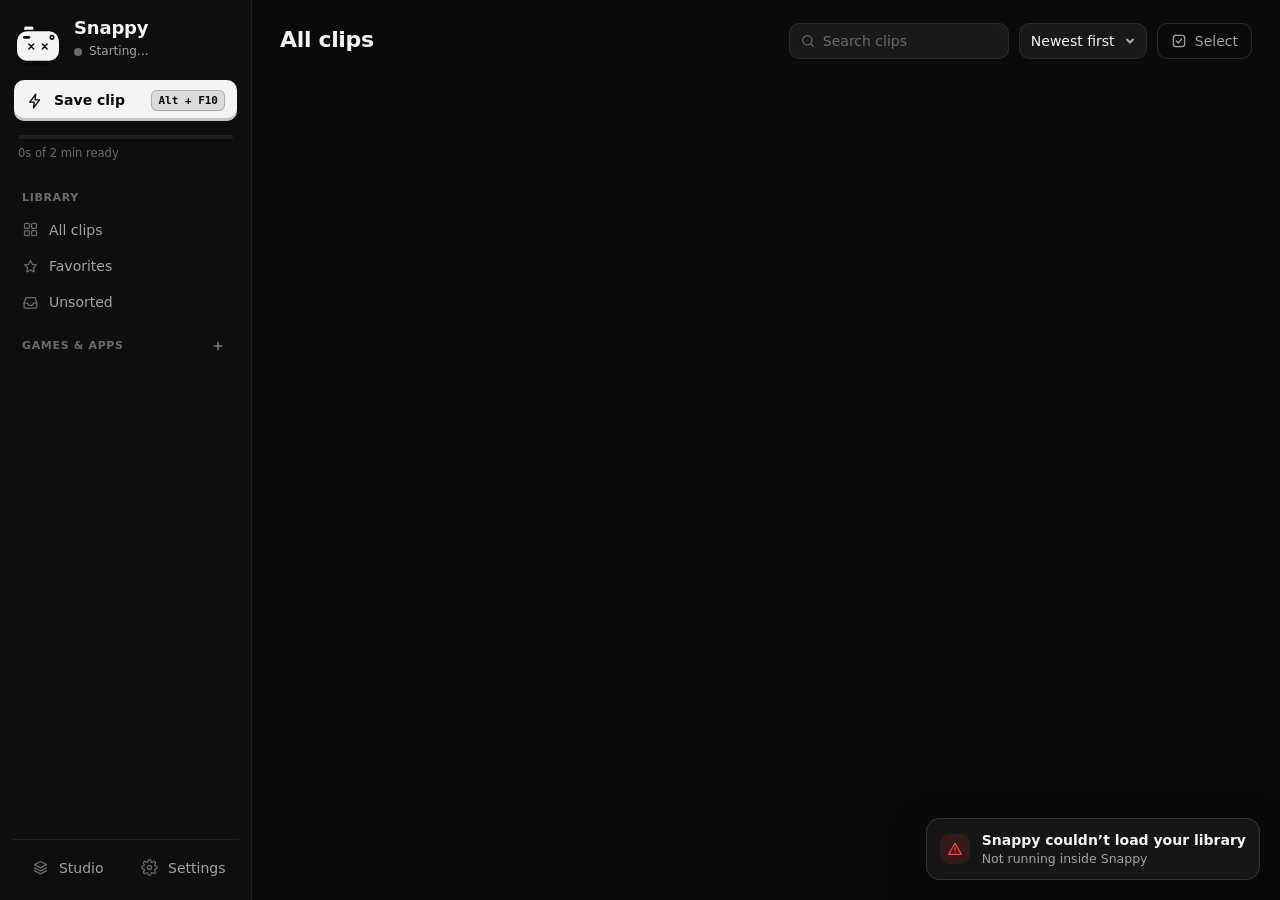
==== src/Snappy/wwwroot/index.html @ 845e3c1f "Snappy 1.0.0 Co-Authored-By: Claude Opus 5 <noreply@anthropic.com>" ====
<!doctype html>
<html lang="en">
<head>
  <meta charset="utf-8">
  <!-- The page may only load Snappy's own local files. No internet requests are possible from here. -->
  <meta http-equiv="Content-Security-Policy"
        content="default-src 'self'; img-src 'self' https://thumbs.snappy https://media.snappy https://live.snappy data: blob:; media-src 'self' https://clips.snappy https://cache.snappy blob:; style-src 'self' 'unsafe-inline'; script-src 'self'; connect-src 'none'; font-src 'self'; object-src 'none'; frame-src 'none'; form-action 'none'">
  <meta name="viewport" content="width=device-width, initial-scale=1">
  <title>Snappy</title>
  <link rel="stylesheet" href="mascot.css">
  <link rel="stylesheet" href="styles.css">
  <link rel="stylesheet" href="studio.css">
</head>
<body>
  <svg width="0" height="0" style="position:absolute" aria-hidden="true">
    <defs>
      <symbol id="i-play" viewBox="0 0 24 24"><path d="M7 4.5v15a1 1 0 0 0 1.5.86l12-7.5a1 1 0 0 0 0-1.72l-12-7.5A1 1 0 0 0 7 4.5z" fill="currentColor" stroke="none"/></symbol>
      <symbol id="i-pause" viewBox="0 0 24 24"><rect x="6" y="4.5" width="4" height="15" rx="1.2" fill="currentColor" stroke="none"/><rect x="14" y="4.5" width="4" height="15" rx="1.2" fill="currentColor" stroke="none"/></symbol>
      <symbol id="i-scissors" viewBox="0 0 24 24"><circle cx="6" cy="6" r="3"/><circle cx="6" cy="18" r="3"/><path d="M20 4 8.1 15.9M14.5 14.5 20 20M8.1 8.1 12 12"/></symbol>
      <symbol id="i-folder" viewBox="0 0 24 24"><path d="M3 7.5A2.5 2.5 0 0 1 5.5 5h3.6l2 2.2h7.4A2.5 2.5 0 0 1 21 9.7v7.8a2.5 2.5 0 0 1-2.5 2.5h-13A2.5 2.5 0 0 1 3 17.5z"/></symbol>
      <symbol id="i-trash" viewBox="0 0 24 24"><path d="M4 7h16M10 11v6M14 11v6M6 7l1 12a2 2 0 0 0 2 2h6a2 2 0 0 0 2-2l1-12M9 7V4.5A1.5 1.5 0 0 1 10.5 3h3A1.5 1.5 0 0 1 15 4.5V7"/></symbol>
      <symbol id="i-copy" viewBox="0 0 24 24"><rect x="9" y="9" width="12" height="12" rx="2.5"/><path d="M5 15H4.5A1.5 1.5 0 0 1 3 13.5v-9A1.5 1.5 0 0 1 4.5 3h9A1.5 1.5 0 0 1 15 4.5V5"/></symbol>
      <symbol id="i-reveal" viewBox="0 0 24 24"><path d="M14 4h6v6M20 4l-9 9M18 14v4.5a1.5 1.5 0 0 1-1.5 1.5h-11A1.5 1.5 0 0 1 4 18.5v-11A1.5 1.5 0 0 1 5.5 6H10"/></symbol>
      <symbol id="i-search" viewBox="0 0 24 24"><circle cx="11" cy="11" r="7"/><path d="m20 20-3.5-3.5"/></symbol>
      <symbol id="i-settings" viewBox="0 0 24 24"><circle cx="12" cy="12" r="3"/><path d="M19.4 15a1.7 1.7 0 0 0 .3 1.8l.1.1a2 2 0 1 1-2.8 2.8l-.1-.1a1.7 1.7 0 0 0-1.8-.3 1.7 1.7 0 0 0-1 1.5V21a2 2 0 1 1-4 0v-.1a1.7 1.7 0 0 0-1.1-1.5 1.7 1.7 0 0 0-1.8.3l-.1.1a2 2 0 1 1-2.8-2.8l.1-.1a1.7 1.7 0 0 0 .3-1.8 1.7 1.7 0 0 0-1.5-1H3a2 2 0 1 1 0-4h.1a1.7 1.7 0 0 0 1.5-1.1 1.7 1.7 0 0 0-.3-1.8l-.1-.1a2 2 0 1 1 2.8-2.8l.1.1a1.7 1.7 0 0 0 1.8.3H9a1.7 1.7 0 0 0 1-1.5V3a2 2 0 1 1 4 0v.1a1.7 1.7 0 0 0 1 1.5 1.7 1.7 0 0 0 1.8-.3l.1-.1a2 2 0 1 1 2.8 2.8l-.1.1a1.7 1.7 0 0 0-.3 1.8V9a1.7 1.7 0 0 0 1.5 1H21a2 2 0 1 1 0 4h-.1a1.7 1.7 0 0 0-1.5 1z"/></symbol>
      <symbol id="i-plus" viewBox="0 0 24 24"><path d="M12 5v14M5 12h14"/></symbol>
      <symbol id="i-back" viewBox="0 0 24 24"><path d="m15 18-6-6 6-6"/></symbol>
      <symbol id="i-volume" viewBox="0 0 24 24"><path d="M11 5 6 9H3v6h3l5 4z"/><path d="M15.5 8.5a5 5 0 0 1 0 7M18.5 5.5a9 9 0 0 1 0 13"/></symbol>
      <symbol id="i-mute" viewBox="0 0 24 24"><path d="M11 5 6 9H3v6h3l5 4z"/><path d="m22 9-6 6M16 9l6 6"/></symbol>
      <symbol id="i-star" viewBox="0 0 24 24"><path d="m12 3.6 2.6 5.3 5.8.8-4.2 4.1 1 5.8L12 16.9l-5.2 2.7 1-5.8-4.2-4.1 5.8-.8z"/></symbol>
      <symbol id="i-camera" viewBox="0 0 24 24"><path d="M4 8.5A1.5 1.5 0 0 1 5.5 7h2.2l1.5-2h5.6l1.5 2h2.2A1.5 1.5 0 0 1 20 8.5v9a1.5 1.5 0 0 1-1.5 1.5h-13A1.5 1.5 0 0 1 4 17.5z"/><circle cx="12" cy="12.8" r="3.3"/></symbol>
      <symbol id="i-shrink" viewBox="0 0 24 24"><path d="M9 4v5H4M15 4v5h5M9 20v-5H4M15 20v-5h5"/></symbol>
      <symbol id="i-film" viewBox="0 0 24 24"><rect x="3.5" y="4.5" width="17" height="15" rx="2"/><path d="M8 4.5v15M16 4.5v15M3.5 9h4.5M3.5 15h4.5M16 9h4.5M16 15h4.5"/></symbol>
      <symbol id="i-crop" viewBox="0 0 24 24"><path d="M6 2v14a2 2 0 0 0 2 2h14M2 6h14a2 2 0 0 1 2 2v14"/></symbol>
      <symbol id="i-keyboard" viewBox="0 0 24 24"><rect x="2.5" y="6" width="19" height="12" rx="2.5"/><path d="M6.5 10h.01M10 10h.01M14 10h.01M17.5 10h.01M7.5 14h9"/></symbol>
      <symbol id="i-fullscreen-exit" viewBox="0 0 24 24"><path d="M9 4v3.5A1.5 1.5 0 0 1 7.5 9H4M20 9h-3.5A1.5 1.5 0 0 1 15 7.5V4M15 20v-3.5a1.5 1.5 0 0 1 1.5-1.5H20M4 15h3.5A1.5 1.5 0 0 1 9 16.5V20"/></symbol>
      <symbol id="i-fullscreen" viewBox="0 0 24 24"><path d="M4 9V5.5A1.5 1.5 0 0 1 5.5 4H9M15 4h3.5A1.5 1.5 0 0 1 20 5.5V9M20 15v3.5a1.5 1.5 0 0 1-1.5 1.5H15M9 20H5.5A1.5 1.5 0 0 1 4 18.5V15"/></symbol>
      <symbol id="i-check" viewBox="0 0 24 24"><path d="m5 12.5 4.5 4.5L19 7.5"/></symbol>
      <symbol id="i-grid" viewBox="0 0 24 24"><rect x="3.5" y="3.5" width="7" height="7" rx="1.8"/><rect x="13.5" y="3.5" width="7" height="7" rx="1.8"/><rect x="3.5" y="13.5" width="7" height="7" rx="1.8"/><rect x="13.5" y="13.5" width="7" height="7" rx="1.8"/></symbol>
      <symbol id="i-inbox" viewBox="0 0 24 24"><path d="M3 13h5l1.5 3h5l1.5-3h5"/><path d="M5.5 5h13l2.5 8v5.5a1.5 1.5 0 0 1-1.5 1.5h-15A1.5 1.5 0 0 1 3 18.5V13z"/></symbol>
      <symbol id="i-bolt" viewBox="0 0 24 24"><path d="M13 3 5 13.5h6L10 21l8-10.5h-6z"/></symbol>
      <symbol id="i-select" viewBox="0 0 24 24"><rect x="3.5" y="3.5" width="17" height="17" rx="4"/><path d="m8 12 3 3 5-6"/></symbol>
      <symbol id="i-more" viewBox="0 0 24 24"><circle cx="5" cy="12" r="1.4" fill="currentColor"/><circle cx="12" cy="12" r="1.4" fill="currentColor"/><circle cx="19" cy="12" r="1.4" fill="currentColor"/></symbol>
      <symbol id="i-edit" viewBox="0 0 24 24"><path d="M4 20h4L19 9a2.8 2.8 0 0 0-4-4L4 16z"/></symbol>
      <symbol id="i-warn" viewBox="0 0 24 24"><path d="M12 3.5 2.5 20h19z"/><path d="M12 10v4.5M12 17.5v.01"/></symbol>
      <symbol id="i-layers" viewBox="0 0 24 24"><path d="m12 3.5 8.5 4.5-8.5 4.5L3.5 8z"/><path d="m3.5 12.5 8.5 4.5 8.5-4.5"/><path d="m3.5 16.5 8.5 4.5 8.5-4.5"/></symbol>
      <symbol id="i-image" viewBox="0 0 24 24"><rect x="3.5" y="4.5" width="17" height="15" rx="3"/><circle cx="9" cy="10" r="1.6"/><path d="m4 17 5-4.5 4 3.5 2.5-2 4.5 4"/></symbol>
      <symbol id="i-webcam" viewBox="0 0 24 24"><circle cx="12" cy="10" r="6.5"/><circle cx="12" cy="10" r="2.5"/><path d="M8 20.5h8M12 16.5v4"/></symbol>
      <symbol id="i-eye" viewBox="0 0 24 24"><path d="M2.5 12S6 5.5 12 5.5 21.5 12 21.5 12 18 18.5 12 18.5 2.5 12 2.5 12z"/><circle cx="12" cy="12" r="2.8"/></symbol>
      <symbol id="i-eye-off" viewBox="0 0 24 24"><path d="m4 4 16 16"/><path d="M9.5 6a9.6 9.6 0 0 1 2.5-.5c6 0 9.5 6.5 9.5 6.5a17 17 0 0 1-2.8 3.5M6.2 7.8A16.6 16.6 0 0 0 2.5 12S6 18.5 12 18.5a9 9 0 0 0 3.9-.9"/></symbol>
      <symbol id="i-up" viewBox="0 0 24 24"><path d="m6 14.5 6-6 6 6"/></symbol>
      <symbol id="i-down" viewBox="0 0 24 24"><path d="m6 9.5 6 6 6-6"/></symbol>
    </defs>
  </svg>

  <div class="app">
    <aside class="sidebar">
      <div class="brand">
        <div class="mascot-slot" id="mascot" aria-hidden="true"></div>
        <div class="brand-text">
          <div class="brand-name">Snappy</div>
          <button class="rec-status" id="recStatus" title="Click to pause or resume recording">
            <span class="rec-dot"></span><span class="rec-text">Starting…</span>
          </button>
        </div>
      </div>

      <button class="save-clip" id="saveClipBtn">
        <svg><use href="#i-bolt"/></svg>
        <span class="save-label">Save clip</span>
        <kbd id="saveHotkey">Alt + F10</kbd>
      </button>
      <div class="buffer-meter" id="bufferMeter" title="How much footage is ready to clip">
        <div class="buffer-track"><div class="buffer-fill" id="bufferFill"></div></div>
        <div class="buffer-caption"><span id="bufferText">0s of 2 min ready</span><span id="memText"></span></div>
      </div>

      <nav class="nav" id="nav">
        <div class="nav-section">Library</div>
        <button class="nav-item" data-folder="*"><svg><use href="#i-grid"/></svg><span class="nav-label">All clips</span><span class="count" data-count="*"></span></button>
        <button class="nav-item" data-folder="fav"><svg><use href="#i-star"/></svg><span class="nav-label">Favorites</span><span class="count" data-count="fav"></span></button>
        <button class="nav-item" data-folder=""><svg><use href="#i-inbox"/></svg><span class="nav-label">Unsorted</span><span class="count" data-count=""></span></button>
        <div class="nav-section">
          <span>Games &amp; apps</span>
          <button class="icon-btn tiny" id="newFolderBtn" title="New folder"><svg><use href="#i-plus"/></svg></button>
        </div>
        <div class="folder-list" id="folderList"></div>
      </nav>

      <div class="sidebar-foot">
        <div class="warnings" id="warnings" hidden></div>
        <button class="update-pill" id="updatePill" hidden><svg><use href="#i-bolt"/></svg><span id="updatePillText">Restart to update</span></button>
        <div class="foot-row">
          <button class="nav-item" data-view="studio"><svg><use href="#i-layers"/></svg><span class="nav-label">Studio</span></button>
          <button class="nav-item" data-view="settings"><svg><use href="#i-settings"/></svg><span class="nav-label">Settings</span></button>
        </div>
      </div>
    </aside>

    <main class="main">
      <section class="view" id="libraryView">
        <header class="toolbar">
          <div class="title-block">
            <h1 id="viewTitle">All clips</h1>
            <div class="subtitle" id="viewSub"></div>
          </div>
          <div class="spacer"></div>
          <label class="search">
            <svg><use href="#i-search"/></svg>
            <input id="searchInput" type="search" placeholder="Search clips" spellcheck="false">
          </label>
          <select id="sortSelect" class="select" title="Sort">
            <option value="newest">Newest first</option>
            <option value="oldest">Oldest first</option>
            <option value="longest">Longest</option>
            <option value="largest">Largest</option>
            <option value="name">Name</option>
          </select>
          <button class="btn ghost" id="selectModeBtn"><svg><use href="#i-select"/></svg><span>Select</span></button>
        </header>

        <div class="selection-bar" id="selectionBar" hidden>
          <span id="selectionCount">0 selected</span>
          <div class="spacer"></div>
          <button class="btn ghost" id="selectAllBtn">Select all</button>
          <button class="btn ghost" id="bulkFavBtn"><svg><use href="#i-star"/></svg><span>Favorite</span></button>
          <button class="btn ghost" id="montageBtn" title="Join the selected clips in the order you picked them"><svg><use href="#i-film"/></svg><span>Montage</span></button>
          <button class="btn ghost" id="bulkMoveBtn"><svg><use href="#i-folder"/></svg><span>Move to…</span></button>
          <button class="btn danger-ghost" id="bulkDeleteBtn"><svg><use href="#i-trash"/></svg><span>Delete</span></button>
          <button class="btn ghost" id="cancelSelectBtn">Done</button>
        </div>

        <div class="scroller" id="gridScroller">
          <div class="grid" id="grid"></div>
          <div class="empty" id="emptyState" hidden>
            <div class="empty-art" id="emptyArt" aria-hidden="true"></div>
            <h2 id="emptyTitle">No clips yet</h2>
            <p id="emptyText">Press <kbd>Alt + F10</kbd> anytime to save what just happened.</p>
          </div>
        </div>
      </section>

      <section class="view" id="playerView" hidden>
        <header class="toolbar player-toolbar">
          <button class="icon-btn" id="backBtn" title="Back to library (Esc)"><svg><use href="#i-back"/></svg></button>
          <div class="title-block grow">
            <input class="title-input" id="clipTitle" spellcheck="false" title="Click to rename">
            <div class="subtitle" id="clipMeta"></div>
          </div>
          <button class="chip" id="clipFolderBtn" title="Move to another folder"><svg><use href="#i-folder"/></svg><span id="clipFolderName">Unsorted</span></button>
          <button class="icon-btn fav-btn" id="favBtn" title="Favorite"><svg><use href="#i-star"/></svg></button>
          <button class="icon-btn" id="frameBtn" title="Save this frame as a screenshot"><svg><use href="#i-camera"/></svg></button>
          <button class="icon-btn" id="shrinkBtn" title="Make a smaller copy, e.g. for Discord"><svg><use href="#i-shrink"/></svg></button>
          <button class="icon-btn" id="copyBtn" title="Copy file (paste into Discord, chats, Explorer)"><svg><use href="#i-copy"/></svg></button>
          <button class="icon-btn" id="revealBtn" title="Show in folder"><svg><use href="#i-reveal"/></svg></button>
          <button class="icon-btn danger" id="deleteBtn" title="Move to Recycle Bin"><svg><use href="#i-trash"/></svg></button>
        </header>

        <div class="stage" id="stage">
          <video id="video" preload="auto" playsinline crossorigin="anonymous"></video>
          <button class="big-play" id="bigPlay" aria-label="Play"><svg><use href="#i-play"/></svg></button>
          <div class="crop-layer" id="cropLayer" hidden>
            <div class="crop-box" id="cropBox">
              <span class="crop-size" id="cropSize"></span>
              <span class="crop-handle nw" data-handle="nw"></span><span class="crop-handle ne" data-handle="ne"></span>
              <span class="crop-handle sw" data-handle="sw"></span><span class="crop-handle se" data-handle="se"></span>
            </div>
          </div>          <div class="fs-controls" id="fsControls">
            <div class="fs-progress" id="fsProgress"><div class="fs-progress-fill" id="fsProgressFill"></div></div>
            <div class="fs-row">
              <button class="fs-btn" id="fsPlay" title="Play / pause (Space)"><svg><use href="#i-play"/></svg></button>
              <span class="fs-time" id="fsTime">0:00 / 0:00</span>
              <div class="spacer"></div>
              <button class="fs-btn" id="fsMute" title="Mute (M)"><svg><use href="#i-volume"/></svg></button>
              <input type="range" class="fs-volume" id="fsVolume" min="0" max="1" step="0.01" value="1">
              <button class="fs-btn" id="fsExit" title="Exit fullscreen (Esc)"><svg><use href="#i-fullscreen-exit"/></svg></button>
            </div>
          </div>
          <div class="stage-busy" id="stageBusy" hidden>
            <div id="stageBusyMascot"></div>
            <div class="stage-busy-text" id="stageBusyText">Trimming…</div>
          </div>
        </div>

        <div class="player-panel">
          <div class="timeline" id="timeline">
            <div class="timeline-track">
              <div class="timeline-buffered" id="timelineBuffered"></div>
              <div class="trim-shade left" id="shadeLeft"></div>
              <div class="trim-shade right" id="shadeRight"></div>
              <div class="trim-range" id="trimRange"></div>
              <div class="trim-handle start" id="handleStart" title="Trim start (I)"><span></span></div>
              <div class="trim-handle end" id="handleEnd" title="Trim end (O)"><span></span></div>
              <div class="markers" id="markers"></div>
              <div class="playhead" id="playhead"><div class="playhead-knob"></div></div>
              <div class="hover-time" id="hoverTime" hidden></div>
            </div>
          </div>
          <div class="edit-lanes" id="editLanes" hidden></div>

          <div class="controls">
            <button class="icon-btn" id="playBtn" title="Play / pause (Space)"><svg><use href="#i-play"/></svg></button>
            <div class="time"><span id="timeCurrent">0:00.00</span><span class="time-sep">/</span><span id="timeTotal">0:00.00</span></div>
            <button class="trim-chip" id="resetTrimBtn" hidden><svg><use href="#i-scissors"/></svg><span id="trimLength"></span><span class="trim-chip-x">×</span></button>
            <button class="icon-btn" id="muteBtn" title="Mute (M)"><svg><use href="#i-volume"/></svg></button>
            <input type="range" class="volume" id="volumeSlider" min="0" max="1" step="0.01" value="1">
            <select class="select compact" id="speedSelect" title="Playback speed">
              <option value="0.25">0.25×</option><option value="0.5">0.5×</option><option value="1" selected>1×</option><option value="1.5">1.5×</option><option value="2">2×</option>
            </select>
            <button class="icon-btn" id="fullscreenBtn" title="Fullscreen (F)"><svg><use href="#i-fullscreen"/></svg></button>
            <div class="spacer"></div>
            <div class="segmented edit-tabs" id="editTabs">
              <button data-tab="trim" class="active"><svg><use href="#i-scissors"/></svg>Trim</button>
              <button data-tab="audio"><svg><use href="#i-volume"/></svg>Audio</button>
              <button data-tab="crop"><svg><use href="#i-crop"/></svg>Crop</button>
            </div>
            <button class="btn" id="saveTrimBtn" disabled><svg><use href="#i-check"/></svg><span>Save as new clip</span></button>
            <button class="btn ghost" id="replaceTrimBtn" disabled title="Overwrite the original (it goes to the Recycle Bin)">Replace</button>
          </div>

          <div class="edit-panel" id="editPanel" hidden>
            <div class="edit-pane" data-pane="audio" id="audioPane" hidden></div>
            <div class="edit-pane" data-pane="crop" id="cropPane" hidden></div>
          </div>
          <div class="trim-progress" id="trimProgress" hidden><div class="trim-progress-fill" id="trimProgressFill"></div></div>
        </div>
      </section>

      <section class="view" id="settingsView" hidden>
        <header class="toolbar">
          <div class="title-block">
            <h1>Settings</h1>
            <div class="subtitle">Changes apply instantly. Snappy never changes these on its own.</div>
          </div>
        </header>
        <div class="scroller" id="settingsScroller">
          <div class="settings-layout">
            <div class="settings" id="settingsForm"></div>
            <nav class="settings-nav" id="settingsNav" aria-label="Settings sections"></nav>
          </div>
        </div>
      </section>

      <section class="view" id="studioView" hidden>
        <header class="toolbar">
          <div class="title-block grow">
            <h1>Studio</h1>
            <div class="subtitle">Layers you add here go into your clips. They never show on your screen.</div>
          </div>
          <label class="studio-switch" title="Turn off for raw clips. Your scenes stay as they are.">
            <span>Layers in clips</span>
            <span class="toggle"><input type="checkbox" id="studioEnabled"><span></span></span>
          </label>
        </header>
        <div class="studio" id="studio">
          <div class="studio-main">
            <div class="scene-bar" id="sceneBar"></div>
            <div class="studio-stage-wrap" id="studioStageWrap">
              <div class="studio-stage" id="studioStage">
                <canvas class="studio-screen" id="studioScreen"></canvas>
                <div class="studio-layers" id="studioLayers"></div>
                <div class="studio-selection" id="studioSelection"></div>
                <div class="studio-off-pill" id="studioOffPill" hidden>Layers are off. Clips are recorded without them.</div>
                <div class="studio-empty" id="studioEmpty" hidden></div>
              </div>
            </div>
            <div class="studio-hint" id="studioHint"></div>
          </div>
          <aside class="studio-panel" id="studioPanel"></aside>
        </div>
      </section>
    </main>
  </div>

  <div class="menu" id="menu" hidden></div>
  <div class="modal-backdrop" id="modal" hidden>
    <div class="modal">
      <h3 id="modalTitle"></h3>
      <p id="modalText"></p>
      <input id="modalInput" class="text-input" spellcheck="false" hidden>
      <div class="modal-actions">
        <button class="btn ghost" id="modalCancel">Cancel</button>
        <button class="btn" id="modalOk">OK</button>
      </div>
    </div>
  </div>
  <div class="modal-backdrop" id="licenses" hidden>
    <div class="modal licenses">
      <h3>Licenses and credits</h3>
      <div class="license-list">
        <section>
          <h4>Snappy</h4>
          <p>Copyright (C) 2026 slashneck. Free software under the GNU General Public License version 3.</p>
          <button class="link-btn" data-link="https://github.com/slashneck/Snappy">github.com/slashneck/Snappy</button>
          <button class="link-btn" data-link="https://www.gnu.org/licenses/gpl-3.0.html">GPL 3.0</button>
        </section>
        <section>
          <h4>FFmpeg</h4>
          <p>Snappy runs FFmpeg as a separate program to capture, encode and edit video. The included build is made by gyan.dev and licensed under the GNU General Public License version 3. The license text is in the ffmpeg folder next to Snappy, and the source code is available from ffmpeg.org.</p>
          <button class="link-btn" data-link="https://ffmpeg.org/">ffmpeg.org</button>
          <button class="link-btn" data-link="https://www.gyan.dev/ffmpeg/builds/">gyan.dev builds</button>
          <button class="link-btn" data-link="https://www.gnu.org/licenses/gpl-3.0.html">GPL 3.0</button>
        </section>
        <section>
          <h4>Microsoft Edge WebView2</h4>
          <p>This window is drawn with WebView2, which comes with Windows. The WebView2 SDK is copyright Microsoft Corporation and used under its BSD style license.</p>
          <button class="link-btn" data-link="https://developer.microsoft.com/microsoft-edge/webview2">WebView2</button>
        </section>
        <section>
          <h4>.NET</h4>
          <p>Snappy is built with .NET, copyright the .NET Foundation and contributors, under the MIT license. The .NET runtime is included with Snappy.</p>
          <button class="link-btn" data-link="https://github.com/dotnet/runtime">github.com/dotnet/runtime</button>
        </section>
        <section>
          <h4>Artwork</h4>
          <p>The Snappy camera and the cat in the keys layer are original drawings made for Snappy. The license doesn't grant use of the Snappy name or logo for other versions.</p>
        </section>
      </div>
      <div class="modal-actions"><button class="btn" id="licensesClose">Close</button></div>
    </div>
  </div>
  <div class="toasts" id="toasts"></div>
  <div class="drag-ghost" id="dragGhost" hidden></div>

  <script src="bridge.js"></script>
  <script src="mascot.js"></script>
  <script src="app.js"></script>
  <script src="editor.js"></script>
  <script src="overlay.js"></script>
  <script src="studio.js"></script>
</body>
</html>
---- src/Snappy/wwwroot/mascot.css ----
/* Snappy the camera. Moods are driven by [data-mood], see mascot.js. */
.mascot { position: relative; display: inline-block; width: 48px; height: 48px; flex: none; --lx: 0; --ly: 0; }
.mascot svg { display: block; width: 100%; height: 100%; overflow: visible; stroke: none; } /* don't inherit the app's icon stroke */
.mascot g, .mascot path, .mascot circle, .mascot ellipse, .mascot rect { transform-box: fill-box; transform-origin: center; }

.mascot .m-ink { stroke: #0a0a0a; stroke-width: 6; stroke-linejoin: round; stroke-linecap: round; }
.mascot .m-shadow { fill: #000; opacity: .35; }
.mascot .m-rec { fill: #cfcfcf; transition: fill .3s; }

/* Hidden until a mood needs them */
.mascot .m-flash, .mascot .m-eye-happy, .mascot .m-eye-sleep, .mascot .m-eye-x, .mascot .m-pop,
.mascot .m-z, .mascot .m-scissors, .mascot .m-dot { opacity: 0; }

/* Idle life: breathing, blinking, looking around */
.mascot .m-body { transform-origin: 50% 100%; animation: m-breathe 3.6s ease-in-out infinite; }
.mascot .m-eye { transition: transform .07s ease-out; }
.mascot.blink .m-eye { transform: scaleY(.08) !important; }
.mascot .m-eye-open { transform: translate(calc(var(--lx) * 9px), calc(var(--ly) * 8px)); transition: transform .22s cubic-bezier(.2, .8, .2, 1); }
.mascot .m-blade-a, .mascot .m-blade-b { transform-box: view-box; transform-origin: 188px 174px; }
.mascot .m-pop-l { --dir: -9px; }
.mascot .m-pop-r { --dir: 9px; }

@keyframes m-breathe { 0%, 100% { transform: translateY(0) scale(1, 1); } 50% { transform: translateY(-2.5px) scale(1.012, .988); } }
@keyframes m-rec { 50% { opacity: .25; } }
@keyframes m-lines { 0% { opacity: 0; transform: translateX(0); } 20% { opacity: 1; } 100% { opacity: 0; transform: translateX(var(--dir)); } }
@keyframes m-dot { 0%, 60%, 100% { opacity: .3; transform: translateY(0); } 30% { opacity: 1; transform: translateY(-6px); } }

/* recording: the only color in Snappy */
.mascot[data-mood="recording"] .m-rec { fill: #ff3b30; animation: m-rec 1.6s ease-in-out infinite; }

/* paused: asleep */
.mascot[data-mood="paused"] .m-body { animation-duration: 5.5s; }
.mascot[data-mood="paused"] .m-eye-open { opacity: 0; }
.mascot[data-mood="paused"] .m-eye-sleep { opacity: 1; }
.mascot[data-mood="paused"] .m-z { animation: m-z 2.7s ease-out infinite; }
.mascot[data-mood="paused"] .z2 { animation-delay: .9s; }
.mascot[data-mood="paused"] .z3 { animation-delay: 1.8s; }
@keyframes m-z { 0% { opacity: 0; transform: translate(-4px, 8px) scale(.5); } 30% { opacity: 1; } 100% { opacity: 0; transform: translate(8px, -12px) scale(1.1); } }

/* starting / working / trimming: thinking dots, eyes glance down */
.mascot[data-mood="starting"] .m-dot,
.mascot[data-mood="working"] .m-dot,
.mascot[data-mood="trimming"] .m-dot { animation: m-dot 1.1s ease-in-out infinite; }
.mascot[data-mood="starting"] .d2, .mascot[data-mood="working"] .d2, .mascot[data-mood="trimming"] .d2 { animation-delay: .14s; }
.mascot[data-mood="starting"] .d3, .mascot[data-mood="working"] .d3, .mascot[data-mood="trimming"] .d3 { animation-delay: .28s; }
.mascot[data-mood="starting"] .m-eye-open,
.mascot[data-mood="working"] .m-eye-open { transform: translate(calc(var(--lx) * 4px), -3px); }
.mascot[data-mood="starting"] .m-body,
.mascot[data-mood="working"] .m-body { animation-duration: 1.1s; } /* same period as the dots, so the loop has no jump */

/* trimming: squint + scissors */
.mascot[data-mood="trimming"] .m-eye { transform: scaleY(.62); }
.mascot[data-mood="trimming"] .m-scissors { opacity: 1; }
.mascot[data-mood="trimming"] .m-blade-a { animation: m-snip-a .42s ease-in-out infinite alternate; }
.mascot[data-mood="trimming"] .m-blade-b { animation: m-snip-b .42s ease-in-out infinite alternate; }
@keyframes m-snip-a { from { transform: rotate(-4deg); } to { transform: rotate(14deg); } }
@keyframes m-snip-b { from { transform: rotate(4deg); } to { transform: rotate(-12deg); } }

/* clipping: shutter press, flash, squash & stretch, happy eyes, then thinking dots while the clip saves */
.mascot[data-mood="clipping"] .m-body { animation: m-squash .8s cubic-bezier(.2, .8, .2, 1) both, m-breathe 1.1s ease-in-out .8s infinite; }
.mascot[data-mood="clipping"] .m-shutter { animation: m-press .36s ease-out both; }
.mascot[data-mood="clipping"] .m-flash { animation: m-flash .6s ease-out both; }
.mascot[data-mood="clipping"] .m-eye-open { animation: m-eyes-away .9s linear both; }
.mascot[data-mood="clipping"] .m-eye-happy { animation: m-eyes-in .9s linear both; }
.mascot[data-mood="clipping"] .m-shadow { animation: m-shadow-squash .8s ease-out both; }
.mascot[data-mood="clipping"] .m-pop { animation: m-lines .5s ease-out .1s both; }
.mascot[data-mood="clipping"] .m-dot { animation: m-dot 1.1s ease-in-out .8s infinite; }
.mascot[data-mood="clipping"] .d2 { animation-delay: .94s; }
.mascot[data-mood="clipping"] .d3 { animation-delay: 1.08s; }
@keyframes m-squash {
  0% { transform: none; }
  14% { transform: translateY(4px) scale(1.1, .86); }
  34% { transform: translateY(-13px) scale(.94, 1.08); }
  56% { transform: translateY(0) scale(1.04, .96); }
  76% { transform: scale(.99, 1.01); }
  100% { transform: none; }
}
@keyframes m-press { 0% { transform: none; } 30% { transform: translateY(8px); } 100% { transform: none; } }
@keyframes m-flash { 0% { opacity: 0; transform: scale(.2) rotate(-25deg); } 18% { opacity: 1; transform: scale(1.15) rotate(0); } 100% { opacity: 0; transform: scale(1.7) rotate(14deg); } }
@keyframes m-eyes-away { 0%, 12% { opacity: 1; } 13%, 86% { opacity: 0; } 87%, 100% { opacity: 1; } }
@keyframes m-eyes-in { 0%, 12% { opacity: 0; } 13%, 86% { opacity: 1; } 87%, 100% { opacity: 0; } }
@keyframes m-shadow-squash { 14% { transform: scaleX(1.12); } 34% { transform: scaleX(.78); opacity: .15; } 56% { transform: scaleX(1.04); } 100% { transform: none; } }

/* happy: double hop */
.mascot[data-mood="happy"] .m-body { animation: m-hop 1.1s cubic-bezier(.3, .7, .3, 1) both; }
.mascot[data-mood="happy"] .m-shadow { animation: m-shadow-hop 1.1s ease-out both; }
.mascot[data-mood="happy"] .m-eye-open { opacity: 0; }
.mascot[data-mood="happy"] .m-eye-happy { opacity: 1; }
.mascot[data-mood="happy"] .m-pop { animation: m-lines .45s ease-out .28s 2 both; }
@keyframes m-hop {
  0% { transform: none; }
  12% { transform: translateY(3px) scale(1.07, .92); }
  30% { transform: translateY(-17px) scale(.95, 1.06); }
  48% { transform: translateY(0) scale(1.06, .94); }
  62% { transform: translateY(-7px) scale(.99, 1.02); }
  78% { transform: translateY(0) scale(1.02, .98); }
  100% { transform: none; }
}
@keyframes m-shadow-hop { 30% { transform: scaleX(.68); opacity: .12; } 48% { transform: scaleX(1.06); } 62% { transform: scaleX(.86); } 100% { transform: none; } }

/* error: shake + X eyes */
.mascot[data-mood="error"] .m-body { animation: m-shake .5s ease-in-out both, m-breathe 3.6s ease-in-out .5s infinite; }
.mascot[data-mood="error"] .m-eye-open { opacity: 0; }
.mascot[data-mood="error"] .m-eye-x { opacity: 1; }
@keyframes m-shake { 0%, 100% { transform: none; } 15% { transform: translateX(-8px) rotate(-3deg); } 35% { transform: translateX(7px) rotate(2deg); } 55% { transform: translateX(-4px); } 75% { transform: translateX(3px); } }

/* problem: capture hiccup, nervous glances */
.mascot[data-mood="problem"] .m-eye-open { animation: m-worry 2.2s ease-in-out infinite; }
@keyframes m-worry { 0%, 100% { transform: translate(-7px, 2px); } 50% { transform: translate(7px, 2px); } }

/* Icon rendering at tiny sizes: chunkier ink, fewer details */
.mascot.tiny .m-ink { stroke-width: 12; }
.mascot.tiny .m-tiny-hide, .mascot.tiny .m-shadow { display: none; }
.mascot.no-shadow .m-shadow { display: none; }

.mascot.frozen, .mascot.frozen * { transition: none !important; }

@media (prefers-reduced-motion: reduce) {
  .mascot *, .mascot { animation-duration: .01s !important; animation-iteration-count: 1 !important; transition: none !important; }
}
---- src/Snappy/wwwroot/styles.css ----
:root {
  /* Black & white. The only colors: the red REC dot and destructive actions. */
  --bg: #0a0a0a;
  --bg-raised: #0e0e0e;
  --surface: #131313;
  --surface-2: #191919;
  --surface-3: #242424;
  --line: rgba(255, 255, 255, 0.07);
  --line-2: rgba(255, 255, 255, 0.13);
  --text: #f4f4f4;
  --text-2: #a3a3a3;
  --text-3: #6b6b6b;
  --accent: #f4f4f4;
  --accent-hi: #ffffff;
  --accent-soft: rgba(255, 255, 255, 0.07);
  --accent-line: rgba(255, 255, 255, 0.38);
  --on-accent: #0a0a0a;
  --shutter: #f4f4f4;
  --shutter-hi: #ffffff;
  --ink: #0a0a0a;
  --rec: #ff3b30;
  --ok: #f4f4f4;
  --warn: #bdbdbd;
  --danger: #ff453a;
  --danger-soft: rgba(255, 69, 58, 0.12);
  --radius-sm: 8px;
  --radius: 12px;
  --radius-lg: 18px;
  --shadow: 0 12px 40px rgba(0, 0, 0, 0.45);
  --ease: cubic-bezier(0.2, 0.8, 0.2, 1);
  --font: "Segoe UI Variable Text", "Segoe UI", system-ui, sans-serif;
  --font-display: "Segoe UI Variable Display", "Segoe UI", system-ui, sans-serif;
  --mono: "Cascadia Mono", "Cascadia Code", Consolas, ui-monospace, monospace;
  color-scheme: dark;
}

* { box-sizing: border-box; }
html, body { height: 100%; margin: 0; }
body {
  background: var(--bg);
  color: var(--text);
  font: 14px/1.45 var(--font);
  overflow: hidden;
  user-select: none;
  -webkit-font-smoothing: antialiased;
}
button { font: inherit; color: inherit; background: none; border: 0; padding: 0; cursor: pointer; }
input, select { font: inherit; color: inherit; }
svg { width: 18px; height: 18px; fill: none; stroke: currentColor; stroke-width: 1.8; stroke-linecap: round; stroke-linejoin: round; flex: none; }
kbd {
  font: 600 11px/1 var(--mono);
  padding: 4px 6px;
  border-radius: 6px;
  background: rgba(255, 255, 255, 0.08);
  border: 1px solid var(--line-2);
  color: var(--text-2);
  white-space: nowrap;
}
[hidden] { display: none !important; }
::-webkit-scrollbar { width: 10px; height: 10px; }
::-webkit-scrollbar-thumb { background: rgba(255, 255, 255, 0.08); border-radius: 10px; border: 2px solid transparent; background-clip: padding-box; }
::-webkit-scrollbar-thumb:hover { background-color: rgba(255, 255, 255, 0.16); }
:focus-visible { outline: 2px solid var(--accent); outline-offset: 2px; }

.app { display: grid; grid-template-columns: 252px 1fr; height: 100vh; }
.spacer { flex: 1; }

/* ---------- Sidebar ---------- */
.sidebar {
  display: flex; flex-direction: column; gap: 14px;
  padding: 18px 12px 14px;
  background: var(--bg-raised);
  border-right: 1px solid var(--line);
  min-height: 0;
}
.brand { display: flex; align-items: center; gap: 12px; padding: 0 6px; }
.mascot-slot.mascot { width: 56px; height: 56px; margin: -6px -4px -6px -8px; }
.brand-text { min-width: 0; }
.brand-name { font: 700 18px/1.1 var(--font-display); letter-spacing: -0.01em; }
.rec-status {
  display: inline-flex; align-items: center; gap: 7px; margin-top: 4px;
  font-size: 12px; color: var(--text-2); border-radius: 20px; padding: 1px 8px 1px 0;
  transition: color .15s;
}
.rec-status:hover { color: var(--text); }
.rec-dot { width: 8px; height: 8px; border-radius: 50%; background: var(--text-3); flex: none; }
.rec-status[data-state="recording"] .rec-dot { background: var(--rec); animation: blink 1.6s ease-in-out infinite; }
.rec-status[data-state="starting"] .rec-dot { background: var(--warn); }
.rec-status[data-state="problem"] .rec-dot { background: var(--warn); animation: blink 1s infinite; }
.rec-status[data-state="paused"] .rec-dot { background: var(--text-3); }
@keyframes blink { 50% { opacity: .35; } }

/* The one loud element: styled after the mascot's yellow shutter button */
.save-clip {
  display: flex; align-items: center; gap: 10px;
  margin: 4px 2px 0; padding: 10px 12px;
  border-radius: 10px;
  background: var(--shutter);
  color: var(--ink); font-weight: 650;
  box-shadow: inset 0 -3px 0 rgba(0, 0, 0, 0.2);
  transition: background .12s, transform .08s, box-shadow .08s;
}
.save-clip:hover { background: var(--shutter-hi); }
.save-clip:active { transform: translateY(2px); box-shadow: inset 0 -1px 0 rgba(0, 0, 0, 0.2); }
.save-clip .save-label { flex: 1; text-align: left; white-space: nowrap; }
.save-clip kbd { background: rgba(0, 0, 0, 0.1); border-color: rgba(0, 0, 0, 0.22); color: var(--ink); min-width: 0; max-width: 128px; overflow: hidden; text-overflow: ellipsis; }
.save-clip.busy { pointer-events: none; opacity: .7; }
.save-clip.flash { animation: shutter .3s ease-out; }
@keyframes shutter { 35% { transform: translateY(2px); box-shadow: inset 0 -1px 0 rgba(0, 0, 0, 0.2); } }

.buffer-meter { padding: 0 6px; }
.buffer-track { height: 4px; border-radius: 4px; background: rgba(255, 255, 255, 0.07); overflow: hidden; }
.buffer-fill { height: 100%; width: 0; border-radius: 4px; background: var(--accent); transition: width .8s var(--ease); }
.buffer-caption { display: flex; justify-content: space-between; margin-top: 6px; font-size: 11.5px; color: var(--text-3); }

.nav { flex: 1; overflow-y: auto; margin: 0 -4px; padding: 0 4px; min-height: 0; }
.nav-section {
  display: flex; align-items: center; justify-content: space-between;
  padding: 14px 10px 6px; font-size: 11px; font-weight: 600; text-transform: uppercase; letter-spacing: .06em; color: var(--text-3);
}
.nav-item {
  position: relative; display: flex; align-items: center; gap: 10px; width: 100%;
  padding: 8px 10px; border-radius: var(--radius-sm); color: var(--text-2); text-align: left;
  transition: background .12s, color .12s;
}
.nav-item svg { width: 17px; height: 17px; color: var(--text-3); transition: color .12s; }
.nav-item:hover { background: rgba(255, 255, 255, 0.04); color: var(--text); }
.nav-item.active { background: var(--accent-soft); color: var(--text); }
.nav-item.active svg { color: var(--accent-hi); }
.nav-item.drop-target { background: var(--accent-soft); box-shadow: inset 0 0 0 1.5px var(--accent-line); color: var(--text); }
.nav-label { flex: 1; min-width: 0; overflow: hidden; text-overflow: ellipsis; white-space: nowrap; }
.count { font-size: 12px; color: var(--text-3); font-variant-numeric: tabular-nums; }
.folder-avatar {
  width: 20px; height: 20px; border-radius: 6px; flex: none; display: grid; place-items: center;
  font: 700 10.5px/1 var(--font); color: var(--text-2); box-shadow: inset 0 0 0 1px var(--line-2);
}
.nav-item.active .folder-avatar { background: var(--text); color: var(--on-accent); box-shadow: none; }
.sidebar-foot { border-top: 1px solid var(--line); padding-top: 10px; display: flex; flex-direction: column; gap: 8px; }
.warnings {
  display: flex; gap: 8px; align-items: flex-start; padding: 9px 10px; border-radius: var(--radius-sm);
  background: var(--surface-2); box-shadow: inset 0 0 0 1px var(--line-2); color: var(--text); font-size: 12px; line-height: 1.35;
}
.warnings svg { width: 15px; height: 15px; margin-top: 1px; }

/* ---------- Generic controls ---------- */
.icon-btn {
  display: inline-grid; place-items: center; width: 36px; height: 36px; border-radius: 10px; color: var(--text-2);
  transition: background .12s, color .12s;
}
.icon-btn:hover { background: rgba(255, 255, 255, 0.06); color: var(--text); }
.icon-btn.tiny { width: 22px; height: 22px; border-radius: 6px; }
.icon-btn.tiny svg { width: 14px; height: 14px; }
.icon-btn.danger:hover { background: var(--danger-soft); color: var(--danger); }
.btn {
  display: inline-flex; align-items: center; gap: 8px; height: 36px; padding: 0 14px; border-radius: 10px;
  background: var(--accent); color: var(--on-accent); font-weight: 600; white-space: nowrap;
  transition: background .12s, opacity .12s, transform .1s;
}
.btn svg { width: 16px; height: 16px; }
.btn:hover { background: var(--accent-hi); }
.btn:active { transform: scale(0.98); }
.btn:disabled { opacity: .4; pointer-events: none; }
.btn.ghost { background: transparent; color: var(--text-2); box-shadow: inset 0 0 0 1px var(--line-2); font-weight: 500; }
.btn.ghost:hover { background: rgba(255, 255, 255, 0.05); color: var(--text); }
.btn.danger-ghost { background: transparent; color: var(--danger); box-shadow: inset 0 0 0 1px rgba(255, 93, 108, 0.3); font-weight: 500; }
.btn.danger-ghost:hover { background: var(--danger-soft); }
.btn.danger { background: var(--danger); }
.btn.danger:hover { background: #ff7683; }
.link-btn { color: var(--accent-hi); font-size: 12.5px; }
.link-btn:hover { text-decoration: underline; }
.chip {
  display: inline-flex; align-items: center; gap: 7px; height: 32px; padding: 0 12px; border-radius: 20px;
  background: var(--surface-2); color: var(--text-2); font-size: 13px; box-shadow: inset 0 0 0 1px var(--line);
  max-width: 220px;
}
.chip span { overflow: hidden; text-overflow: ellipsis; white-space: nowrap; }
.chip svg { width: 15px; height: 15px; }
.chip:hover { color: var(--text); background: var(--surface-3); }
.select {
  appearance: none; height: 36px; padding: 0 32px 0 12px; border-radius: 10px; border: 0; cursor: pointer;
  background: var(--surface-2) url("data:image/svg+xml,%3Csvg xmlns='http://www.w3.org/2000/svg' width='12' height='12' fill='none' stroke='%23a4a8b4' stroke-width='2' stroke-linecap='round'%3E%3Cpath d='m3 4.5 3 3 3-3'/%3E%3C/svg%3E") no-repeat right 11px center;
  box-shadow: inset 0 0 0 1px var(--line); color: var(--text);
}
.select:hover { box-shadow: inset 0 0 0 1px var(--line-2); }
.select.compact { height: 32px; padding: 0 26px 0 10px; background-position: right 8px center; font-size: 13px; }
.select option { background: var(--surface-2); }
.text-input {
  width: 100%; height: 38px; padding: 0 12px; border-radius: 10px; border: 0; outline: 0;
  background: var(--bg); box-shadow: inset 0 0 0 1px var(--line-2); color: var(--text);
}
.text-input:focus { box-shadow: inset 0 0 0 1.5px var(--accent); }
.segmented { display: inline-flex; padding: 3px; border-radius: 10px; background: var(--surface-2); box-shadow: inset 0 0 0 1px var(--line); }
.segmented button { height: 28px; padding: 0 11px; border-radius: 7px; font-size: 13px; color: var(--text-2); transition: background .12s, color .12s; }
.segmented button.active { background: var(--surface-3); color: var(--text); box-shadow: 0 1px 2px rgba(0, 0, 0, 0.3); }
.toggle { position: relative; width: 40px; height: 22px; flex: none; }
.toggle input { position: absolute; opacity: 0; inset: 0; margin: 0; cursor: pointer; }
.toggle span { position: absolute; inset: 0; border-radius: 22px; background: var(--surface-3); transition: background .18s; pointer-events: none; }
.toggle span::after { content: ""; position: absolute; top: 3px; left: 3px; width: 16px; height: 16px; border-radius: 50%; background: #cfd2da; transition: transform .18s var(--ease), background .18s; }
.toggle input:checked + span { background: var(--accent); }
.toggle input:checked + span::after { transform: translateX(18px); background: var(--on-accent); }
.toggle input:focus-visible + span { outline: 2px solid var(--accent); outline-offset: 2px; }
input[type="range"] { appearance: none; background: transparent; cursor: pointer; }
input[type="range"]::-webkit-slider-runnable-track { height: 4px; border-radius: 4px; background: linear-gradient(90deg, var(--accent) var(--fill, 100%), rgba(255, 255, 255, 0.12) var(--fill, 100%)); }
input[type="range"]::-webkit-slider-thumb { appearance: none; width: 14px; height: 14px; margin-top: -5px; border-radius: 50%; background: #fff; box-shadow: 0 0 0 3px var(--bg); }

/* ---------- Main + toolbar ---------- */
.main { min-width: 0; min-height: 0; position: relative; }
.view { display: flex; flex-direction: column; height: 100vh; min-height: 0; animation: fadeIn .22s var(--ease); }
@keyframes fadeIn { from { opacity: 0; transform: translateY(4px); } to { opacity: 1; transform: none; } }
.toolbar { display: flex; align-items: center; gap: 10px; padding: 20px 28px 14px; min-height: 76px; }
.title-block { min-width: 0; }
.title-block.grow { flex: 1; }
.toolbar h1 { margin: 0; font: 700 22px/1.2 var(--font-display); letter-spacing: -0.015em; white-space: nowrap; overflow: hidden; text-overflow: ellipsis; }
.subtitle { font-size: 12.5px; color: var(--text-3); margin-top: 2px; white-space: nowrap; overflow: hidden; text-overflow: ellipsis; }
.search { position: relative; display: flex; align-items: center; }
.search svg { position: absolute; left: 11px; width: 16px; height: 16px; color: var(--text-3); pointer-events: none; }
.search input {
  width: 220px; height: 36px; padding: 0 12px 0 34px; border: 0; outline: 0; border-radius: 10px;
  background: var(--surface-2); box-shadow: inset 0 0 0 1px var(--line); transition: width .2s var(--ease), box-shadow .12s;
}
.search input:focus { width: 280px; box-shadow: inset 0 0 0 1.5px var(--accent); }
.search input::placeholder { color: var(--text-3); }
.selection-bar {
  display: flex; align-items: center; gap: 8px; margin: 0 28px 12px; padding: 8px 8px 8px 16px;
  border-radius: var(--radius); background: var(--accent-soft); box-shadow: inset 0 0 0 1px var(--accent-line);
  font-weight: 600; animation: fadeIn .18s var(--ease);
}
.scroller { flex: 1; overflow-y: auto; min-height: 0; padding: 4px 28px 32px; }

/* ---------- Clip grid ---------- */
.grid { display: grid; grid-template-columns: repeat(auto-fill, minmax(250px, 1fr)); gap: 22px 18px; }
.day-header { grid-column: 1 / -1; font: 600 13px/1 var(--font); color: var(--text-2); padding: 10px 2px 0; }
.day-header:first-child { padding-top: 0; }
.card { position: relative; border-radius: var(--radius); outline: none; cursor: pointer; }
.card-thumb {
  position: relative; aspect-ratio: 16 / 9; border-radius: var(--radius); overflow: hidden;
  background: var(--surface-2);
  box-shadow: inset 0 0 0 1px var(--line);
  transition: transform .2s var(--ease), box-shadow .2s;
}
.card-thumb img, .card-thumb video { position: absolute; inset: 0; width: 100%; height: 100%; object-fit: cover; }
.card-thumb img { opacity: 0; transition: opacity .3s; }
.card-thumb img.loaded { opacity: 1; }
.card-thumb .placeholder { position: absolute; inset: 0; display: grid; place-items: center; color: var(--text-3); }
.card-thumb .placeholder svg { width: 28px; height: 28px; opacity: .5; }
.card-thumb::after {
  content: ""; position: absolute; inset: 0; border-radius: inherit; pointer-events: none;
  background: linear-gradient(180deg, transparent 55%, rgba(0, 0, 0, 0.55));
}
.card:hover .card-thumb, .card:focus-visible .card-thumb { transform: translateY(-2px); box-shadow: inset 0 0 0 1px var(--line-2), 0 14px 30px rgba(0, 0, 0, 0.4); }
.card-play {
  position: absolute; left: 50%; top: 50%; width: 46px; height: 46px; margin: -23px 0 0 -23px; z-index: 2;
  display: grid; place-items: center; border-radius: 50%; color: #fff;
  background: rgba(15, 16, 20, 0.55); backdrop-filter: blur(8px);
  opacity: 0; transform: scale(.85); transition: opacity .18s, transform .18s var(--ease);
}
.card-play svg { width: 18px; height: 18px; margin-left: 3px; }
.card:hover .card-play { opacity: 1; transform: scale(1); }
.card.previewing .card-play { opacity: 0; }
.badge {
  position: absolute; z-index: 2; bottom: 8px; right: 8px; padding: 3px 7px; border-radius: 6px;
  background: rgba(0, 0, 0, 0.62); backdrop-filter: blur(6px);
  font: 600 11.5px/1.2 var(--mono); font-variant-numeric: tabular-nums; color: #fff;
}
.badge.left { right: auto; left: 8px; font-family: var(--font); font-weight: 600; }
.card-check {
  position: absolute; z-index: 3; top: 8px; left: 8px; width: 24px; height: 24px; border-radius: 8px; display: grid; place-items: center;
  background: rgba(15, 16, 20, 0.6); box-shadow: inset 0 0 0 1.5px rgba(255, 255, 255, 0.5); color: transparent;
  opacity: 0; transition: opacity .12s, background .12s;
}
.card-check svg { width: 15px; height: 15px; stroke-width: 2.6; }
.selecting .card-check { opacity: 1; }
.card.selected .card-check { background: var(--accent); box-shadow: none; color: var(--on-accent); }
.card.selected .card-thumb { box-shadow: inset 0 0 0 2px var(--accent), 0 0 0 3px var(--accent-soft); }
.card-body { display: flex; gap: 8px; padding: 10px 2px 0; }
.card-text { flex: 1; min-width: 0; }
.card-title { font-weight: 600; white-space: nowrap; overflow: hidden; text-overflow: ellipsis; }
.card-meta { font-size: 12.5px; color: var(--text-3); margin-top: 1px; white-space: nowrap; overflow: hidden; text-overflow: ellipsis; }
.card-more { width: 28px; height: 28px; border-radius: 8px; color: var(--text-3); opacity: 0; display: grid; place-items: center; }
.card:hover .card-more { opacity: 1; }
.card-more:hover { background: rgba(255, 255, 255, 0.06); color: var(--text); }
.card.dragging { opacity: .45; }
.card.new .card-thumb { animation: pop .6s var(--ease); }
@keyframes pop { 0% { transform: scale(.9); opacity: 0; } 60% { transform: scale(1.02); opacity: 1; } 100% { transform: scale(1); } }

.empty { display: flex; flex-direction: column; align-items: center; justify-content: center; text-align: center; padding: 12vh 20px; color: var(--text-2); }
.empty h2 { margin: 18px 0 6px; font: 700 20px/1.2 var(--font-display); color: var(--text); }
.empty p { margin: 0; }
.empty-art.mascot { width: 150px; height: 150px; }

/* ---------- Player ---------- */
.player-toolbar { gap: 8px; padding-left: 18px; }
.title-input {
  width: 100%; max-width: 640px; border: 0; outline: 0; background: transparent; padding: 3px 8px; margin-left: -8px; border-radius: 8px;
  font: 700 20px/1.2 var(--font-display); letter-spacing: -0.01em; color: var(--text); user-select: text;
  text-overflow: ellipsis;
}
.title-input:hover { background: rgba(255, 255, 255, 0.04); }
.title-input:focus { background: var(--surface-2); box-shadow: inset 0 0 0 1.5px var(--accent); }
.player-toolbar .subtitle { padding-left: 0; }
.stage {
  position: relative; flex: 1; min-height: 0; margin: 0 28px; border-radius: var(--radius-lg); overflow: hidden;
  background: #000; box-shadow: inset 0 0 0 1px var(--line);
}
.stage video { position: absolute; inset: 0; width: 100%; height: 100%; object-fit: contain; background: #000; }
.big-play {
  position: absolute; left: 50%; top: 50%; width: 72px; height: 72px; margin: -36px 0 0 -36px; border-radius: 50%;
  display: grid; place-items: center; background: rgba(15, 16, 20, 0.5); backdrop-filter: blur(10px); color: #fff;
  box-shadow: inset 0 0 0 1px rgba(255, 255, 255, 0.15); transition: opacity .2s, transform .2s var(--ease);
}
.big-play svg { width: 28px; height: 28px; margin-left: 4px; }
.big-play:hover { transform: scale(1.06); }
.stage.playing .big-play { opacity: 0; pointer-events: none; transform: scale(.9); }
.stage-busy {
  position: absolute; inset: 0; z-index: 3; display: flex; flex-direction: column; align-items: center; justify-content: center; gap: 10px;
  background: rgba(10, 10, 14, 0.78); animation: fadeIn .2s ease;
}
.stage-busy .mascot { width: 132px; height: 132px; }
.stage-busy-text { font: 600 14px/1.2 var(--font); color: var(--text-2); font-variant-numeric: tabular-nums; }
.settings-loading .mascot { width: 56px; height: 56px; margin: -8px 0; }
.player-panel { padding: 14px 28px 18px; }
.timeline { position: relative; height: 46px; cursor: pointer; touch-action: none; }
.timeline-track {
  position: absolute; left: 0; right: 0; top: 8px; height: 30px; border-radius: 9px;
  background: repeating-linear-gradient(90deg, rgba(255, 255, 255, 0.045) 0 2px, transparent 2px 6px), var(--surface-2);
  box-shadow: inset 0 0 0 1px var(--line);
}
.timeline-buffered { position: absolute; top: 0; bottom: 0; left: 0; width: 0; border-radius: 9px; background: rgba(255, 255, 255, 0.03); }
.trim-shade { position: absolute; top: 0; bottom: 0; background: rgba(8, 8, 12, 0.62); pointer-events: none; }
.trim-shade.left { left: 0; border-radius: 9px 0 0 9px; }
.trim-shade.right { right: 0; border-radius: 0 9px 9px 0; }
.trim-range { position: absolute; top: -2px; bottom: -2px; border-radius: 10px; box-shadow: inset 0 0 0 2px var(--accent); pointer-events: none; }
.trim-range.untouched { box-shadow: inset 0 0 0 1px var(--line-2); }
.trim-handle {
  position: absolute; top: -2px; bottom: -2px; width: 14px; margin-left: -7px; z-index: 3; cursor: ew-resize;
  display: grid; place-items: center; border-radius: 6px; background: var(--accent); transition: background .12s, transform .12s;
}
.trim-handle span { width: 2px; height: 12px; border-radius: 2px; background: rgba(10, 10, 10, 0.65); }
.trim-handle:hover, .trim-handle.dragging { background: var(--accent-hi); transform: scaleY(1.06); }
.trim-range.untouched ~ .trim-handle { background: var(--surface-3); }
.trim-range.untouched ~ .trim-handle:hover { background: var(--accent); }
.playhead { position: absolute; top: -6px; bottom: -6px; width: 2px; margin-left: -1px; background: #fff; border-radius: 2px; z-index: 4; pointer-events: none; box-shadow: 0 0 6px rgba(0, 0, 0, 0.5); }
.playhead-knob { position: absolute; top: -4px; left: -5px; width: 12px; height: 12px; border-radius: 50%; background: #fff; }
.hover-time {
  position: absolute; bottom: 40px; transform: translateX(-50%); padding: 3px 7px; border-radius: 6px; z-index: 5; pointer-events: none;
  background: var(--surface-3); font: 600 11.5px/1.2 var(--mono); white-space: nowrap; box-shadow: var(--shadow);
}
.controls { display: flex; align-items: center; gap: 8px; margin-top: 8px; min-width: 0; }
.controls > * { flex: none; }
.controls > .trim-info { flex: 0 1 auto; min-width: 0; }
.trim-info span { overflow: hidden; text-overflow: ellipsis; white-space: nowrap; }
.time { font: 500 13px/1 var(--mono); font-variant-numeric: tabular-nums; color: var(--text-2); padding: 0 6px; }
.time-sep { margin: 0 5px; color: var(--text-3); }
.volume { width: 76px; }
.controls > .spacer { flex: 1 1 0; }
.trim-chip {
  display: inline-flex; align-items: center; gap: 6px; height: 26px; padding: 0 8px; border-radius: 7px;
  background: var(--surface-2); box-shadow: inset 0 0 0 1px var(--line-2); font: 500 12px/1 var(--mono); color: var(--text);
}
.trim-chip svg { width: 13px; height: 13px; }
.trim-chip-x { color: var(--text-3); font-family: var(--font); font-size: 14px; }
.trim-chip:hover .trim-chip-x { color: var(--text); }
.trim-progress { height: 3px; margin-top: 12px; border-radius: 3px; background: rgba(255, 255, 255, 0.06); overflow: hidden; }
.trim-progress-fill { height: 100%; width: 0; background: var(--accent); transition: width .25s; }

/* ---------- Settings ---------- */
.settings { max-width: 820px; display: flex; flex-direction: column; gap: 18px; }
.settings-group { border-radius: var(--radius-lg); background: var(--surface); box-shadow: inset 0 0 0 1px var(--line); overflow: hidden; }
.settings-group h2 { margin: 0; padding: 16px 20px 4px; font: 600 13px/1 var(--font); color: var(--text-2); text-transform: uppercase; letter-spacing: .06em; }
.row { display: flex; align-items: center; gap: 24px; padding: 14px 20px; }
.row + .row { border-top: 1px solid var(--line); }
.row-text { flex: 1; min-width: 0; }
.row-title { font-weight: 600; }
.row-desc { font-size: 12.5px; color: var(--text-3); margin-top: 2px; }
.row-control { display: flex; align-items: center; gap: 10px; flex: none; }
.row-control .select { min-width: 240px; max-width: 320px; }
.row-control input[type="range"] { width: 180px; }
.range-value { min-width: 58px; text-align: right; font: 500 13px/1 var(--mono); color: var(--text-2); }
.hotkey-input {
  min-width: 150px; height: 36px; padding: 0 12px; border-radius: 10px; display: inline-flex; align-items: center; justify-content: center;
  background: var(--surface-2); box-shadow: inset 0 0 0 1px var(--line-2); font: 600 13px/1 var(--mono); color: var(--text);
}
.hotkey-input.listening { box-shadow: inset 0 0 0 1.5px var(--accent); color: var(--accent-hi); animation: blink 1.2s infinite; }
.path-display { max-width: 300px; font-size: 12.5px; color: var(--text-2); overflow: hidden; text-overflow: ellipsis; white-space: nowrap; }
.privacy-note { display: flex; gap: 12px; align-items: center; padding: 16px 20px; color: var(--text-2); font-size: 13px; }
.privacy-note strong { color: var(--ok); }

/* ---------- Menu, modal, toasts ---------- */
.menu {
  position: fixed; z-index: 50; min-width: 200px; max-height: 60vh; overflow-y: auto; padding: 6px; border-radius: 12px;
  background: #161616; box-shadow: var(--shadow), inset 0 0 0 1px var(--line-2); animation: menuIn .12s var(--ease);
}
@keyframes menuIn { from { opacity: 0; transform: scale(.97) translateY(-3px); } }
.menu-item { display: flex; align-items: center; gap: 10px; width: 100%; padding: 8px 10px; border-radius: 8px; text-align: left; color: var(--text); white-space: nowrap; }
.menu-item svg { width: 16px; height: 16px; color: var(--text-3); }
.menu-item:hover { background: rgba(255, 255, 255, 0.07); }
.menu-item.danger { color: var(--danger); }
.menu-item.danger svg { color: var(--danger); }
.menu-item.current { color: var(--accent-hi); }
.menu-sep { height: 1px; margin: 5px 4px; background: var(--line); }
.menu-label { padding: 6px 10px 4px; font-size: 11px; font-weight: 600; text-transform: uppercase; letter-spacing: .06em; color: var(--text-3); }
.modal-backdrop { position: fixed; inset: 0; z-index: 60; display: grid; place-items: center; background: rgba(5, 5, 8, 0.55); backdrop-filter: blur(4px); animation: fadeIn .15s; }
.modal { width: min(420px, calc(100vw - 40px)); padding: 22px; border-radius: var(--radius-lg); background: #141414; box-shadow: var(--shadow), inset 0 0 0 1px var(--line-2); }
.modal h3 { margin: 0 0 6px; font: 700 17px/1.3 var(--font-display); }
.modal p { margin: 0 0 16px; color: var(--text-2); }
.modal .text-input { margin-bottom: 16px; }
.modal-actions { display: flex; justify-content: flex-end; gap: 8px; }
.toasts { position: fixed; right: 20px; bottom: 20px; z-index: 70; display: flex; flex-direction: column; gap: 10px; align-items: flex-end; pointer-events: none; }
.toast {
  display: flex; align-items: center; gap: 12px; min-width: 260px; max-width: 420px; padding: 12px 14px; border-radius: 14px; pointer-events: auto;
  background: #161616; box-shadow: var(--shadow), inset 0 0 0 1px var(--line-2); animation: toastIn .3s var(--ease);
}
.toast.out { animation: toastOut .25s var(--ease) forwards; }
@keyframes toastIn { from { opacity: 0; transform: translateY(10px) scale(.98); } }
@keyframes toastOut { to { opacity: 0; transform: translateY(6px) scale(.98); } }
.toast-icon { width: 30px; height: 30px; border-radius: 9px; display: grid; place-items: center; flex: none; background: var(--accent-soft); color: var(--accent-hi); }
.toast-icon svg { width: 16px; height: 16px; }
.toast.error .toast-icon { background: var(--danger-soft); color: var(--danger); }
.toast.success .toast-icon { background: rgba(255, 255, 255, 0.08); color: var(--ok); }
.toast-text { flex: 1; min-width: 0; }
.toast-title { font-weight: 600; }
.toast-sub { font-size: 12.5px; color: var(--text-2); overflow: hidden; text-overflow: ellipsis; white-space: nowrap; }
.toast .link-btn { flex: none; }
.drag-ghost {
  position: fixed; z-index: 80; pointer-events: none; padding: 6px 10px; border-radius: 8px; background: var(--accent); color: var(--on-accent); font-weight: 600; font-size: 12.5px;
  box-shadow: var(--shadow); transform: translate(12px, 12px);
}

/* ---------- Favorites, markers ---------- */
.card-fav {
  position: absolute; z-index: 3; top: 8px; right: 8px; width: 28px; height: 28px; border-radius: 8px; display: grid; place-items: center;
  background: rgba(10, 10, 10, 0.6); color: #fff; opacity: 0; transition: opacity .12s;
}
.card-fav svg { width: 15px; height: 15px; }
.card:hover .card-fav, .card-fav.on { opacity: 1; }
.card-fav.on svg, .fav-btn.on svg, .nav-item[data-folder="fav"].active svg { fill: currentColor; }
.fav-btn.on { color: var(--text); }
.markers { position: absolute; inset: 0; pointer-events: none; z-index: 3; }
.marker {
  position: absolute; top: -9px; width: 10px; height: 10px; margin-left: -5px; pointer-events: auto; cursor: pointer;
  background: var(--text); clip-path: polygon(50% 100%, 0 0, 100% 0);
}
.marker:hover { transform: scale(1.3); }
.num-input.wide { width: 76px; }
.storage-usage { font-size: 12px; color: var(--text-3); white-space: nowrap; }

/* ---------- Editor ---------- */
.edit-tabs button { display: inline-flex; align-items: center; gap: 6px; }
.edit-tabs svg { width: 14px; height: 14px; }
.edit-tabs button.edited::after { content: ""; width: 5px; height: 5px; border-radius: 50%; background: currentColor; }
.edit-panel {
  display: flex; align-items: center; gap: 10px; flex-wrap: wrap; min-height: 42px; margin-top: 8px; padding: 6px 8px 6px 14px;
  border-radius: 12px; background: var(--surface); box-shadow: inset 0 0 0 1px var(--line); font-size: 13px; color: var(--text-2);
}
.edit-panel .hint { color: var(--text-3); }
.edit-pane { display: flex; align-items: center; gap: 10px; flex: 1; flex-wrap: wrap; min-width: 0; }
.edit-panel .group { display: flex; align-items: center; gap: 6px; }
.edit-panel .divider { width: 1px; height: 20px; background: var(--line-2); }
.edit-panel input[type="range"] { width: 90px; }
.edit-panel .value { min-width: 38px; font: 500 12px/1 var(--mono); color: var(--text-2); }
.chip-toggle { height: 28px; padding: 0 10px; border-radius: 8px; font-size: 12.5px; color: var(--text-2); box-shadow: inset 0 0 0 1px var(--line-2); }
.chip-toggle:hover { color: var(--text); }
.chip-toggle.on { background: var(--text); color: var(--on-accent); box-shadow: none; }
.corner-picker { display: grid; grid-template-columns: repeat(2, 16px); gap: 3px; padding: 4px; border-radius: 8px; box-shadow: inset 0 0 0 1px var(--line-2); }
.corner-picker button { width: 16px; height: 11px; border-radius: 3px; background: var(--surface-3); }
.corner-picker button:hover { background: var(--text-3); }
.corner-picker button.on { background: var(--text); }

/* Audio lanes: aligned with the timeline above */
.edit-lanes { display: flex; flex-direction: column; gap: 6px; margin-top: 6px; }
.lane-body {
  position: relative; height: 40px; border-radius: 9px; overflow: hidden; cursor: crosshair; touch-action: none;
  background: var(--surface-2); box-shadow: inset 0 0 0 1px var(--line);
}
.lane-body canvas { position: absolute; inset: 0; width: 100%; height: 100%; pointer-events: none; }
.lane.muted .lane-body canvas { opacity: .22; }
.lane-chip {
  position: absolute; left: 6px; top: 50%; z-index: 3; display: flex; align-items: center; gap: 6px; height: 26px; margin-top: -13px;
  padding: 0 8px 0 3px; border-radius: 7px; background: rgba(10, 10, 10, 0.82); box-shadow: inset 0 0 0 1px var(--line-2); font-size: 12px; color: var(--text);
}
.lane-mute { width: 20px; height: 20px; border-radius: 5px; display: grid; place-items: center; color: var(--text-2); }
.lane-mute svg { width: 13px; height: 13px; }
.lane-mute:hover { color: var(--text); background: rgba(255, 255, 255, 0.08); }
.lane.muted .lane-mute { background: var(--text); color: var(--on-accent); }
.mute-region {
  position: absolute; top: 0; bottom: 0; z-index: 2; cursor: grab;
  background: repeating-linear-gradient(135deg, rgba(255, 255, 255, 0.16) 0 4px, transparent 4px 8px), rgba(10, 10, 10, 0.5);
  box-shadow: inset 0 0 0 1px rgba(255, 255, 255, 0.45);
}
.mute-region.selected { box-shadow: inset 0 0 0 1.5px #fff; }
.mute-region .edge { position: absolute; top: 0; bottom: 0; width: 8px; cursor: ew-resize; }
.mute-region .edge.l { left: -4px; }
.mute-region .edge.r { right: -4px; }
.mute-region .region-del {
  position: absolute; top: 4px; right: 4px; width: 16px; height: 16px; border-radius: 4px; display: grid; place-items: center;
  background: #fff; color: #0a0a0a; font: 700 11px/1 var(--font); opacity: 0; cursor: pointer;
}
.mute-region:hover .region-del, .mute-region.selected .region-del { opacity: 1; }
.lane-playhead { position: absolute; top: 0; bottom: 0; z-index: 2; width: 1.5px; margin-left: -.75px; background: #fff; pointer-events: none; }

/* Crop */
.crop-layer { position: absolute; z-index: 2; overflow: hidden; touch-action: none; }
.crop-box { position: absolute; cursor: move; box-shadow: 0 0 0 9999px rgba(0, 0, 0, 0.6), inset 0 0 0 1.5px #fff; }
.crop-box::before { content: ""; position: absolute; top: 0; bottom: 0; left: 33.333%; right: 33.333%; border-left: 1px solid rgba(255, 255, 255, 0.22); border-right: 1px solid rgba(255, 255, 255, 0.22); pointer-events: none; }
.crop-box::after { content: ""; position: absolute; left: 0; right: 0; top: 33.333%; bottom: 33.333%; border-top: 1px solid rgba(255, 255, 255, 0.22); border-bottom: 1px solid rgba(255, 255, 255, 0.22); pointer-events: none; }
.crop-handle { position: absolute; width: 14px; height: 14px; border-radius: 3px; background: #fff; }
.crop-handle.nw { left: -7px; top: -7px; cursor: nwse-resize; }
.crop-handle.ne { right: -7px; top: -7px; cursor: nesw-resize; }
.crop-handle.sw { left: -7px; bottom: -7px; cursor: nesw-resize; }
.crop-handle.se { right: -7px; bottom: -7px; cursor: nwse-resize; }
.crop-size { position: absolute; left: 8px; top: 8px; padding: 3px 6px; border-radius: 5px; background: rgba(0, 0, 0, 0.72); font: 600 11px/1 var(--mono); color: #fff; pointer-events: none; }

/* Input overlay preview (drawn by the same renderer the export uses) */
.inputs-preview { position: absolute; z-index: 2; pointer-events: none; }

/* Settings: recorded keys */
.key-chips { display: flex; flex-wrap: wrap; gap: 6px; justify-content: flex-end; max-width: 360px; }
.key-chip { display: inline-flex; align-items: center; gap: 4px; height: 28px; padding: 0 4px 0 9px; border-radius: 7px; background: var(--surface-2); box-shadow: inset 0 0 0 1px var(--line-2); font: 600 12px/1 var(--mono); color: var(--text); }
.key-chip button { width: 18px; height: 18px; border-radius: 5px; color: var(--text-3); }
.key-chip button:hover { color: var(--text); background: rgba(255, 255, 255, 0.08); }

/* ---------- Settings navigation ---------- */
.settings-layout { display: grid; grid-template-columns: minmax(0, 820px) 190px; gap: 44px; align-items: start; }
.settings-group { scroll-margin-top: 12px; }
.settings-nav { position: sticky; top: 4px; display: flex; flex-direction: column; gap: 2px; }
.settings-nav-title { padding: 4px 12px 10px; font-size: 11px; font-weight: 600; text-transform: uppercase; letter-spacing: .06em; color: var(--text-3); }
.settings-nav button { position: relative; text-align: left; padding: 7px 12px; border-radius: 8px; color: var(--text-3); font-size: 13px; transition: color .12s, background .12s; }
.settings-nav button:hover { color: var(--text); }
.settings-nav button.active { color: var(--text); background: var(--accent-soft); }
.settings-nav button.active::before { content: ""; position: absolute; left: 0; top: 8px; bottom: 8px; width: 2px; border-radius: 2px; background: var(--text); }
@media (max-width: 1180px) { .settings-layout { grid-template-columns: minmax(0, 1fr); } .settings-nav { display: none; } }

/* Duration picker: presets + custom minutes/seconds */
.duration { display: flex; align-items: center; gap: 10px; }
.duration .select { min-width: 150px; }
.duration-custom { display: flex; align-items: center; gap: 6px; color: var(--text-3); font-size: 12.5px; }
.num-input {
  width: 58px; height: 36px; padding: 0 6px; border: 0; outline: 0; border-radius: 10px; text-align: center;
  background: var(--surface-2); box-shadow: inset 0 0 0 1px var(--line-2); color: var(--text); font: 500 13px/1 var(--mono);
}
.num-input:focus { box-shadow: inset 0 0 0 1.5px var(--accent); }
.row-desc strong { color: var(--text); font-weight: 600; }

/* ---------- Fullscreen player controls (auto-hide when the mouse rests) ---------- */
.fs-controls { display: none; }
.stage:fullscreen { border-radius: 0; margin: 0; }
.stage:fullscreen .fs-controls {
  display: block; position: absolute; left: 0; right: 0; bottom: 0; z-index: 4; padding: 48px 24px 12px;
  background: linear-gradient(transparent, rgba(0, 0, 0, 0.6)); transition: opacity .25s;
}
.stage:fullscreen.idle { cursor: none; }
.stage:fullscreen.idle .fs-controls { opacity: 0; pointer-events: none; }
.fs-progress { position: relative; height: 16px; display: flex; align-items: center; cursor: pointer; touch-action: none; }
.fs-progress::before { content: ""; position: absolute; left: 0; right: 0; top: 50%; height: 3px; margin-top: -1.5px; border-radius: 3px; background: rgba(255, 255, 255, 0.22); transition: height .12s, margin .12s; }
.fs-progress-fill { position: relative; height: 3px; width: 0; border-radius: 3px; background: #fff; transition: height .12s; }
.fs-progress:hover::before { height: 5px; margin-top: -2.5px; }
.fs-progress:hover .fs-progress-fill { height: 5px; }
.fs-progress-fill::after { content: ""; position: absolute; right: -6px; top: 50%; width: 12px; height: 12px; margin-top: -6px; border-radius: 50%; background: #fff; opacity: 0; transition: opacity .12s; }
.fs-progress:hover .fs-progress-fill::after { opacity: 1; }
.fs-row { display: flex; align-items: center; gap: 4px; margin-top: 2px; }
.fs-btn { width: 30px; height: 30px; display: grid; place-items: center; border-radius: 8px; color: rgba(255, 255, 255, 0.85); }
.fs-btn:hover { color: #fff; background: rgba(255, 255, 255, 0.1); }
.fs-btn svg { width: 16px; height: 16px; }
.fs-time { padding: 0 6px; font: 500 12px/1 var(--mono); color: rgba(255, 255, 255, 0.8); font-variant-numeric: tabular-nums; }
.fs-volume { width: 76px; }

/* ---------- Licenses, updates ---------- */
.modal.licenses { display: flex; flex-direction: column; width: min(620px, calc(100vw - 40px)); max-height: calc(100vh - 80px); }
.license-list { display: flex; flex-direction: column; gap: 12px; min-height: 0; margin: 8px -6px 16px; padding: 0 6px; overflow-y: auto; user-select: text; }
.license-list section { padding: 14px 16px; border-radius: 12px; background: var(--surface); box-shadow: inset 0 0 0 1px var(--line); }
.license-list h4 { margin: 0 0 4px; font: 600 14px/1.3 var(--font); }
.modal .license-list p { margin: 0 0 8px; font-size: 13px; color: var(--text-2); }
.license-list .link-btn { margin-right: 12px; }
.update-pill {
  display: flex; align-items: center; gap: 8px; width: 100%; padding: 8px 10px; border-radius: var(--radius-sm);
  background: var(--text); color: var(--on-accent); font-size: 12.5px; font-weight: 600; text-align: left;
}
.update-pill:hover { background: #fff; }
.update-pill svg { width: 15px; height: 15px; }

@media (max-width: 1100px) {
  .app { grid-template-columns: 220px 1fr; }
  .search input { width: 160px; }
  .search input:focus { width: 200px; }
}
---- src/Snappy/wwwroot/studio.css ----
/* ---------- Sidebar: Studio and Settings side by side ---------- */
.foot-row { display: grid; grid-template-columns: 1fr 1fr; gap: 4px; }
.foot-row .nav-item { justify-content: center; padding: 8px 6px; }
.foot-row .nav-label { flex: none; }

/* ---------- Studio ---------- */
.studio-switch { display: inline-flex; align-items: center; gap: 10px; font-size: 13px; color: var(--text-2); cursor: pointer; }
.studio {
  flex: 1; min-height: 0; display: grid; grid-template-columns: minmax(0, 1fr) 316px; gap: 20px; padding: 0 28px 22px;
}
.studio-main { display: flex; flex-direction: column; gap: 12px; min-width: 0; min-height: 0; }

.scene-bar { display: flex; align-items: center; gap: 6px; flex: none; overflow-x: auto; padding: 2px; }
.scene-tab {
  display: inline-flex; align-items: center; gap: 8px; height: 32px; padding: 0 12px; border-radius: 9px; flex: none;
  color: var(--text-2); font-size: 13px; white-space: nowrap; box-shadow: inset 0 0 0 1px var(--line);
  transition: background .12s, color .12s;
}
.scene-tab:hover { color: var(--text); background: rgba(255, 255, 255, 0.04); }
.scene-tab.active { color: var(--text); background: var(--surface-3); box-shadow: inset 0 0 0 1px var(--line-2); }
.scene-live { display: none; width: 7px; height: 7px; border-radius: 50%; background: var(--rec); }
.scene-tab.live .scene-live { display: block; }
.scene-tag { font-size: 10px; font-weight: 600; letter-spacing: .06em; text-transform: uppercase; color: var(--text-3); }

.studio-stage-wrap { position: relative; flex: 1; min-height: 0; display: grid; place-items: start center; }
.studio-stage { position: relative; background: #000; border-radius: 10px; box-shadow: 0 0 0 1px var(--line-2); }
.studio-screen { position: absolute; inset: 0; width: 100%; height: 100%; border-radius: 10px; opacity: 0; transition: opacity .35s; }
.studio-stage.live .studio-screen { opacity: 1; }
.studio-layers { position: absolute; inset: 0; overflow: hidden; border-radius: 10px; }
.studio.off .studio-layers { opacity: .3; }
.slayer { position: absolute; cursor: move; touch-action: none; }
.slayer img, .slayer canvas { position: absolute; inset: 0; width: 100%; height: 100%; display: block; pointer-events: none; }
.slayer.type-webcam { overflow: hidden; background: #111; }
.slayer-wait {
  position: absolute; inset: 0; display: flex; flex-direction: column; align-items: center; justify-content: center; gap: 6px;
  padding: 6px; background: #161616; color: var(--text-3); font-size: 12px; text-align: center; pointer-events: none;
}
.studio-selection { position: absolute; inset: 0; pointer-events: none; }
.ssel { position: absolute; box-shadow: 0 0 0 1.5px #fff, 0 0 0 3px rgba(0, 0, 0, 0.45); }
.ssel i { position: absolute; width: 12px; height: 12px; margin: -6px 0 0 -6px; border-radius: 3px; background: #fff; box-shadow: 0 0 0 1.5px #000; pointer-events: auto; }
.ssel i[data-h="nw"] { left: 0; top: 0; cursor: nwse-resize; }
.ssel i[data-h="ne"] { left: 100%; top: 0; cursor: nesw-resize; }
.ssel i[data-h="sw"] { left: 0; top: 100%; cursor: nesw-resize; }
.ssel i[data-h="se"] { left: 100%; top: 100%; cursor: nwse-resize; }
.studio-off-pill {
  position: absolute; left: 50%; top: 12px; z-index: 3; transform: translateX(-50%); padding: 6px 12px; border-radius: 20px;
  background: rgba(10, 10, 10, 0.82); box-shadow: inset 0 0 0 1px var(--line-2); font-size: 12.5px; color: var(--text); white-space: nowrap;
}
.studio-empty {
  position: absolute; inset: 0; display: flex; flex-direction: column; align-items: center; justify-content: center; gap: 12px;
  padding: 20px; border-radius: 10px; background: rgba(0, 0, 0, 0.6); text-align: center;
}
.studio-empty h2 { margin: 0; font: 700 18px/1.2 var(--font-display); }
.studio-empty p { margin: 0; max-width: 440px; color: var(--text-2); }
.studio-empty .add-row { display: flex; flex-wrap: wrap; justify-content: center; gap: 8px; margin-top: 4px; }
.studio-hint { display: flex; flex-wrap: wrap; gap: 6px 16px; flex: none; font-size: 12px; color: var(--text-3); }

.studio-panel { display: flex; flex-direction: column; gap: 12px; min-height: 0; overflow-y: auto; padding: 2px 2px 8px; }
.panel-card { padding: 10px 12px 12px; border-radius: var(--radius-lg); background: var(--surface); box-shadow: inset 0 0 0 1px var(--line); }
.panel-head {
  display: flex; align-items: center; justify-content: space-between; gap: 8px; min-height: 30px; padding: 0 2px 6px;
  font-size: 11px; font-weight: 600; letter-spacing: .06em; text-transform: uppercase; color: var(--text-3);
}
.btn.sm { height: 28px; padding: 0 10px; border-radius: 8px; font-size: 12.5px; gap: 6px; }
.btn.sm svg { width: 14px; height: 14px; }

.layer-list { display: flex; flex-direction: column; gap: 2px; }
.layer-row { display: flex; align-items: center; gap: 8px; height: 36px; padding: 0 4px 0 8px; border-radius: 8px; color: var(--text-2); cursor: pointer; }
.layer-row:hover { background: rgba(255, 255, 255, 0.04); color: var(--text); }
.layer-row.selected { background: var(--accent-soft); color: var(--text); box-shadow: inset 0 0 0 1px var(--line-2); }
.layer-row > svg { width: 16px; height: 16px; color: var(--text-3); }
.layer-row.off .layer-name { opacity: .45; }
.layer-name { flex: 1; min-width: 0; overflow: hidden; text-overflow: ellipsis; white-space: nowrap; font-size: 13px; }
.layer-row .icon-btn { opacity: 0; }
.layer-row:hover .icon-btn, .layer-row .icon-btn.keep { opacity: 1; }
.panel-empty { padding: 4px 2px; font-size: 12.5px; color: var(--text-3); }

.prop { display: flex; align-items: center; justify-content: space-between; gap: 12px; min-height: 42px; padding: 4px 2px; }
.prop + .prop { border-top: 1px solid var(--line); }
.prop.stack { flex-direction: column; align-items: stretch; gap: 8px; padding: 10px 2px; }
.prop-label { flex: none; font-size: 13px; color: var(--text-2); }
.prop-control { display: flex; flex: 1; align-items: center; justify-content: flex-end; gap: 8px; min-width: 0; }
.prop .text-input { height: 32px; font-size: 13px; }
.prop .select { height: 32px; min-width: 0; max-width: 180px; font-size: 13px; }
.prop input[type="range"] { width: 110px; }
.prop .value { min-width: 38px; text-align: right; font: 500 12px/1 var(--mono); color: var(--text-2); }
.prop-note { padding: 2px; font-size: 12px; line-height: 1.4; color: var(--text-3); }
.prop-note.error { color: var(--danger); }
.chips { display: flex; flex-wrap: wrap; gap: 6px; }
.chip-toggle.listening { box-shadow: inset 0 0 0 1.5px var(--accent); color: var(--text); animation: blink 1.2s infinite; }
.app-chip {
  display: inline-flex; align-items: center; gap: 4px; max-width: 100%; height: 28px; padding: 0 4px 0 10px; border-radius: 7px;
  background: var(--surface-2); box-shadow: inset 0 0 0 1px var(--line-2); font-size: 12.5px; color: var(--text);
}
.app-chip span { overflow: hidden; text-overflow: ellipsis; white-space: nowrap; }
.app-chip button { width: 18px; height: 18px; flex: none; border-radius: 5px; color: var(--text-3); }
.app-chip button:hover { color: var(--text); background: rgba(255, 255, 255, 0.08); }
.panel-actions { display: flex; flex-wrap: wrap; gap: 8px; padding-top: 10px; }
.studio-notes { display: flex; flex-direction: column; gap: 6px; padding: 0 4px; font-size: 12px; line-height: 1.4; color: var(--text-3); }
.studio-notes .error { color: var(--danger); }

@media (max-width: 1180px) { .studio { grid-template-columns: minmax(0, 1fr) 280px; } }
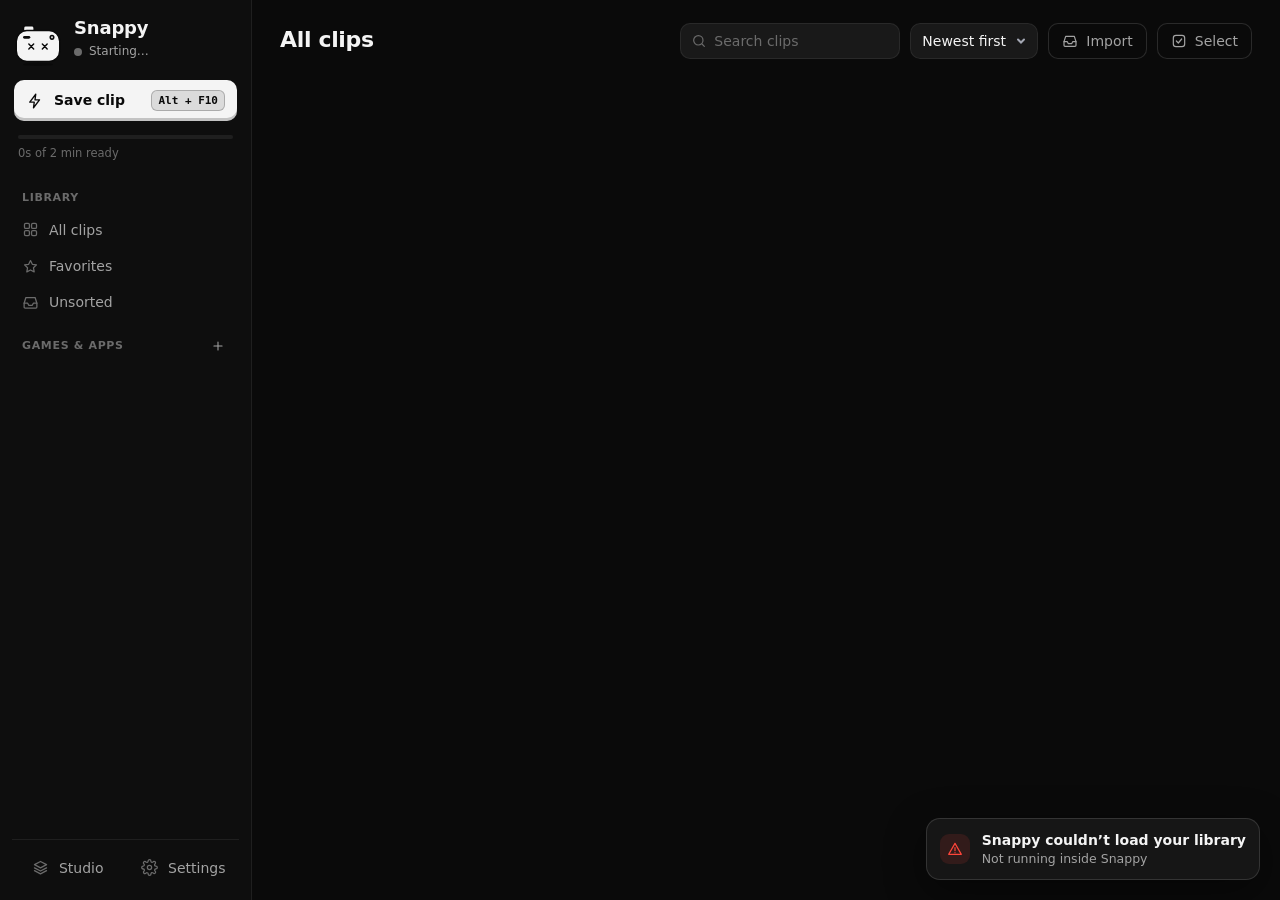
==== commit 8c8d05b9: "Snappy 1.2.0 Fixed: - Saving an edit with changed audio could start with up to a second of silence. " ====
--- a/src/Snappy/wwwroot/index.html
+++ b/src/Snappy/wwwroot/index.html
@@ -48,6 +48,10 @@
       <symbol id="i-webcam" viewBox="0 0 24 24"><circle cx="12" cy="10" r="6.5"/><circle cx="12" cy="10" r="2.5"/><path d="M8 20.5h8M12 16.5v4"/></symbol>
       <symbol id="i-eye" viewBox="0 0 24 24"><path d="M2.5 12S6 5.5 12 5.5 21.5 12 21.5 12 18 18.5 12 18.5 2.5 12 2.5 12z"/><circle cx="12" cy="12" r="2.8"/></symbol>
       <symbol id="i-eye-off" viewBox="0 0 24 24"><path d="m4 4 16 16"/><path d="M9.5 6a9.6 9.6 0 0 1 2.5-.5c6 0 9.5 6.5 9.5 6.5a17 17 0 0 1-2.8 3.5M6.2 7.8A16.6 16.6 0 0 0 2.5 12S6 18.5 12 18.5a9 9 0 0 0 3.9-.9"/></symbol>
+      <symbol id="i-turn-left" viewBox="0 0 24 24"><path d="M4 9h9a6 6 0 0 1 0 12H9"/><path d="m8 5-4 4 4 4"/></symbol>
+      <symbol id="i-turn-right" viewBox="0 0 24 24"><path d="M20 9h-9a6 6 0 0 0 0 12h4"/><path d="m16 5 4 4-4 4"/></symbol>
+      <symbol id="i-flip-h" viewBox="0 0 24 24"><path d="M12 3v18M9 7 4 17h5zM15 7l5 10h-5z"/></symbol>
+      <symbol id="i-flip-v" viewBox="0 0 24 24"><path d="M3 12h18M7 9 17 4v5zM7 15l10 5v-5z"/></symbol>
       <symbol id="i-up" viewBox="0 0 24 24"><path d="m6 14.5 6-6 6 6"/></symbol>
       <symbol id="i-down" viewBox="0 0 24 24"><path d="m6 9.5 6 6 6-6"/></symbol>
     </defs>
@@ -116,6 +120,7 @@
             <option value="largest">Largest</option>
             <option value="name">Name</option>
           </select>
+          <button class="btn ghost" id="importBtn" title="Bring in clips from NVIDIA, Medal, Xbox Game Bar, OBS and others"><svg><use href="#i-inbox"/></svg><span>Import</span></button>
           <button class="btn ghost" id="selectModeBtn"><svg><use href="#i-select"/></svg><span>Select</span></button>
         </header>
 
@@ -247,6 +252,9 @@
             <h1>Studio</h1>
             <div class="subtitle">Layers you add here go into your clips. They never show on your screen.</div>
           </div>
+          <button class="btn ghost" id="snapBtn" title="Take a fresh picture of your screen to arrange layers on">
+            <svg><use href="#i-camera"/></svg>Snap screen <kbd id="snapKey">Alt + F2</kbd>
+          </button>
           <label class="studio-switch" title="Turn off for raw clips. Your scenes stay as they are.">
             <span>Layers in clips</span>
             <span class="toggle"><input type="checkbox" id="studioEnabled"><span></span></span>
@@ -257,8 +265,9 @@
             <div class="scene-bar" id="sceneBar"></div>
             <div class="studio-stage-wrap" id="studioStageWrap">
               <div class="studio-stage" id="studioStage">
-                <canvas class="studio-screen" id="studioScreen"></canvas>
+                <img class="studio-screen" id="studioScreen" alt="" hidden>
                 <div class="studio-layers" id="studioLayers"></div>
+                <div class="studio-guides" id="studioGuides"></div>
                 <div class="studio-selection" id="studioSelection"></div>
                 <div class="studio-off-pill" id="studioOffPill" hidden>Layers are off. Clips are recorded without them.</div>
                 <div class="studio-empty" id="studioEmpty" hidden></div>
@@ -284,6 +293,9 @@
       </div>
     </div>
   </div>
+  <div class="modal-backdrop" id="importDialog" hidden>
+    <div class="modal import-modal" id="importBody"></div>
+  </div>
   <div class="modal-backdrop" id="licenses" hidden>
     <div class="modal licenses">
       <h3>Licenses and credits</h3>
@@ -326,7 +338,6 @@
   <script src="mascot.js"></script>
   <script src="app.js"></script>
   <script src="editor.js"></script>
-  <script src="overlay.js"></script>
   <script src="studio.js"></script>
 </body>
 </html>
--- a/src/Snappy/wwwroot/mascot.css
+++ b/src/Snappy/wwwroot/mascot.css
@@ -13,9 +13,14 @@
 
 /* Idle life: breathing, blinking, looking around */
 .mascot .m-body { transform-origin: 50% 100%; animation: m-breathe 3.6s ease-in-out infinite; }
-.mascot .m-eye { transition: transform .07s ease-out; }
-.mascot.blink .m-eye { transform: scaleY(.08) !important; }
-.mascot .m-eye-open { transform: translate(calc(var(--lx) * 9px), calc(var(--ly) * 8px)); transition: transform .22s cubic-bezier(.2, .8, .2, 1); }
+.mascot .m-eye { transition: transform .16s cubic-bezier(.2, .8, .2, 1); }
+.mascot.blink .m-eye { transform: scaleY(.08) !important; transition-duration: .06s; } /* shut fast, open a touch slower */
+.mascot .m-eye-open {
+  transform: translate(calc(var(--lx) * 9px), calc(var(--ly) * 8px));
+  transition: transform .22s cubic-bezier(.2, .8, .2, 1), opacity .15s ease;
+}
+/* eyes fade from one shape to the next instead of popping when the mood changes */
+.mascot .m-eye-happy, .mascot .m-eye-sleep, .mascot .m-eye-x, .mascot .m-eye-dizzy { transition: opacity .15s ease; }
 .mascot .m-blade-a, .mascot .m-blade-b { transform-box: view-box; transform-origin: 188px 174px; }
 .mascot .m-pop-l { --dir: -9px; }
 .mascot .m-pop-r { --dir: 9px; }
@@ -77,8 +82,8 @@
 }
 @keyframes m-press { 0% { transform: none; } 30% { transform: translateY(8px); } 100% { transform: none; } }
 @keyframes m-flash { 0% { opacity: 0; transform: scale(.2) rotate(-25deg); } 18% { opacity: 1; transform: scale(1.15) rotate(0); } 100% { opacity: 0; transform: scale(1.7) rotate(14deg); } }
-@keyframes m-eyes-away { 0%, 12% { opacity: 1; } 13%, 86% { opacity: 0; } 87%, 100% { opacity: 1; } }
-@keyframes m-eyes-in { 0%, 12% { opacity: 0; } 13%, 86% { opacity: 1; } 87%, 100% { opacity: 0; } }
+@keyframes m-eyes-away { 0%, 8% { opacity: 1; } 16%, 82% { opacity: 0; } 92%, 100% { opacity: 1; } }
+@keyframes m-eyes-in { 0%, 8% { opacity: 0; } 16%, 82% { opacity: 1; } 92%, 100% { opacity: 0; } }
 @keyframes m-shadow-squash { 14% { transform: scaleX(1.12); } 34% { transform: scaleX(.78); opacity: .15; } 56% { transform: scaleX(1.04); } 100% { transform: none; } }
 
 /* happy: double hop */
@@ -108,6 +113,70 @@
 .mascot[data-mood="problem"] .m-eye-open { animation: m-worry 2.2s ease-in-out infinite; }
 @keyframes m-worry { 0%, 100% { transform: translate(-7px, 2px); } 50% { transform: translate(7px, 2px); } }
 
+/* cheeks show up whenever it's being fussed over */
+.mascot .m-blush { opacity: 0; transition: opacity .25s; }
+.mascot.pet .m-blush, .mascot.love .m-blush, .mascot.rub .m-blush { opacity: .9; }
+.mascot .m-heart, .mascot .m-eye-dizzy { opacity: 0; }
+
+/* the pointer comes close: eyes open a little wider */
+.mascot.curious .m-eye { transform: scale(1.1); }
+
+/* a poke: squish down, eyes go happy */
+.mascot.pet .m-body { animation: m-pet .62s cubic-bezier(.2, .8, .2, 1) both; }
+.mascot.pet .m-shadow { animation: m-shadow-squash .62s ease-out both; }
+.mascot.pet .m-eye-open { opacity: 0; }
+.mascot.pet .m-eye-happy { opacity: 1; }
+@keyframes m-pet {
+  0% { transform: none; }
+  28% { transform: translateY(5px) scale(1.07, .93); }
+  62% { transform: translateY(-3px) scale(.98, 1.03); }
+  100% { transform: none; }
+}
+
+/* three quick pokes: a hop and a few hearts */
+.mascot.love .m-body { animation: m-hop 1.1s cubic-bezier(.3, .7, .3, 1) both; }
+.mascot.love .m-shadow { animation: m-shadow-hop 1.1s ease-out both; }
+.mascot.love .m-eye-open { opacity: 0; }
+.mascot.love .m-eye-happy { opacity: 1; }
+.mascot.love .m-heart { animation: m-heart 1.3s ease-out both; }
+.mascot.love .h2 { animation-delay: .14s; }
+.mascot.love .h3 { animation-delay: .28s; }
+@keyframes m-heart {
+  0% { opacity: 0; transform: translateY(8px) scale(.3); }
+  25% { opacity: 1; transform: translateY(-4px) scale(1.05); }
+  100% { opacity: 0; transform: translateY(-34px) scale(.9); }
+}
+
+/* keep poking and it gets dizzy */
+.mascot.dizzy .m-eye-open { opacity: 0; }
+.mascot .m-eye-dizzy { stroke-width: 4.4; }
+.mascot.dizzy .m-eye-dizzy { opacity: 1; animation: m-spin .55s linear infinite; }
+.mascot.dizzy .m-body { animation: m-wobble 1.7s ease-in-out both; }
+.mascot.dizzy .m-shadow { animation: m-shadow-squash 1.7s ease-in-out both; }
+@keyframes m-spin { to { transform: rotate(360deg); } }
+@keyframes m-wobble {
+  0%, 100% { transform: none; }
+  15% { transform: rotate(-7deg) translateX(-3px); }
+  35% { transform: rotate(6deg) translateX(3px); }
+  55% { transform: rotate(-4deg); }
+  75% { transform: rotate(2.5deg); }
+}
+
+/* rub it: eyes close happily and it sways along */
+.mascot.rub .m-eye-open { opacity: 0; }
+.mascot.rub .m-eye-happy { opacity: 1; }
+.mascot.rub .m-body { animation: m-sway .75s ease-in-out infinite; }
+@keyframes m-sway { 0%, 100% { transform: rotate(-3deg) scale(1.01, .99); } 50% { transform: rotate(3deg) scale(1.01, .99); } }
+
+/* the odd stretch while it waits around */
+.mascot.stretch .m-body { animation: m-stretch 1.5s ease-in-out both; }
+@keyframes m-stretch {
+  0%, 100% { transform: none; }
+  22% { transform: translateY(-6px) scale(.985, 1.035) rotate(-2.5deg); }
+  58% { transform: translateY(-4px) scale(1.025, .975) rotate(2.5deg); }
+  82% { transform: translateY(1px) scale(1.01, .99); }
+}
+
 /* Icon rendering at tiny sizes: chunkier ink, fewer details */
 .mascot.tiny .m-ink { stroke-width: 12; }
 .mascot.tiny .m-tiny-hide, .mascot.tiny .m-shadow { display: none; }
--- a/src/Snappy/wwwroot/styles.css
+++ b/src/Snappy/wwwroot/styles.css
@@ -583,3 +583,45 @@
   .search input { width: 160px; }
   .search input:focus { width: 200px; }
 }
+
+/* ---------- performance hints and level meters in Settings ---------- */
+.advice-list { display: grid; gap: 8px; margin: 2px 20px 10px; }
+.advice-list:empty { display: none; }
+.advice {
+  display: flex; align-items: flex-start; gap: 9px; margin-top: 8px; padding: 9px 11px; border-radius: 9px;
+  background: rgba(255, 255, 255, 0.04); color: var(--text-2); font-size: 12.5px; line-height: 1.45;
+}
+.advice-list .advice { margin-top: 0; }
+.advice svg { width: 15px; height: 15px; flex: none; margin-top: 1px; }
+.advice.warn { background: rgba(255, 190, 60, 0.08); color: #f3d08a; box-shadow: inset 0 0 0 1px rgba(255, 190, 60, 0.16); }
+.level { position: relative; height: 5px; max-width: 280px; margin-top: 9px; border-radius: 3px; background: var(--surface-3); overflow: hidden; }
+.level i {
+  position: absolute; inset: 0; border-radius: 3px;
+  background: linear-gradient(90deg, #6ee29a 0%, #6ee29a 62%, #ffd166 82%, #ff5a5f 100%);
+  clip-path: inset(0 calc((1 - var(--level, 0)) * 100%) 0 0); transition: clip-path .09s linear;
+}
+.level.off { opacity: .3; }
+
+/* ---------- scrollbar under zoomed audio tracks ---------- */
+.lane-scroll { position: relative; height: 8px; margin-top: 2px; border-radius: 4px; background: var(--surface-2); cursor: pointer; touch-action: none; }
+.lane-scroll-thumb { position: absolute; top: 0; bottom: 0; min-width: 12px; border-radius: 4px; background: rgba(244, 244, 244, 0.35); cursor: grab; }
+.lane-scroll-thumb:hover, .lane-scroll:active .lane-scroll-thumb { background: rgba(244, 244, 244, 0.6); }
+
+/* ---------- importing clips from other apps ---------- */
+.card-source { color: var(--text-2); }
+.import-modal { width: min(480px, calc(100vw - 40px)); }
+.import-where { overflow: hidden; text-overflow: ellipsis; white-space: nowrap; }
+.import-row { display: flex; align-items: center; justify-content: space-between; gap: 12px; margin-bottom: 12px; font-size: 13px; color: var(--text-2); }
+.import-row.stack { flex-direction: column; align-items: stretch; gap: 8px; }
+.import-games { display: flex; flex-wrap: wrap; gap: 6px; }
+.import-game { padding: 3px 9px; border-radius: 7px; background: var(--surface-2); box-shadow: inset 0 0 0 1px var(--line-2); font-size: 12px; color: var(--text); }
+.import-game.more { color: var(--text-3); }
+.import-options { display: grid; gap: 8px; margin: 4px 0 14px; }
+.import-option { display: flex; gap: 10px; padding: 10px 12px; border-radius: 10px; box-shadow: inset 0 0 0 1px var(--line-2); cursor: pointer; }
+.import-option.on { box-shadow: inset 0 0 0 1.5px var(--text); background: rgba(255, 255, 255, 0.03); }
+.import-option input { margin-top: 3px; accent-color: #f4f4f4; }
+.import-option b { display: block; font-size: 13px; color: var(--text); }
+.import-option small { display: block; margin-top: 2px; font-size: 12px; line-height: 1.4; color: var(--text-3); }
+.import-warn { color: #f3d08a !important; font-size: 12.5px; }
+.import-bar { height: 6px; margin: -6px 0 16px; border-radius: 3px; background: var(--surface-3); overflow: hidden; }
+.import-bar i { display: block; height: 100%; width: 0; background: var(--text); transition: width .2s; }
--- a/src/Snappy/wwwroot/studio.css
+++ b/src/Snappy/wwwroot/studio.css
@@ -5,9 +5,8 @@
 
 /* ---------- Studio ---------- */
 .studio-switch { display: inline-flex; align-items: center; gap: 10px; font-size: 13px; color: var(--text-2); cursor: pointer; }
-.studio {
-  flex: 1; min-height: 0; display: grid; grid-template-columns: minmax(0, 1fr) 316px; gap: 20px; padding: 0 28px 22px;
-}
+#snapBtn kbd { margin-left: 2px; }
+.studio { flex: 1; min-height: 0; display: grid; grid-template-columns: minmax(0, 1fr) 330px; gap: 20px; padding: 0 28px 22px; }
 .studio-main { display: flex; flex-direction: column; gap: 12px; min-width: 0; min-height: 0; }
 
 .scene-bar { display: flex; align-items: center; gap: 6px; flex: none; overflow-x: auto; padding: 2px; }
@@ -23,36 +22,62 @@
 .scene-tag { font-size: 10px; font-weight: 600; letter-spacing: .06em; text-transform: uppercase; color: var(--text-3); }
 
 .studio-stage-wrap { position: relative; flex: 1; min-height: 0; display: grid; place-items: start center; }
-.studio-stage { position: relative; background: #000; border-radius: 10px; box-shadow: 0 0 0 1px var(--line-2); }
-.studio-screen { position: absolute; inset: 0; width: 100%; height: 100%; border-radius: 10px; opacity: 0; transition: opacity .35s; }
-.studio-stage.live .studio-screen { opacity: 1; }
-.studio-layers { position: absolute; inset: 0; overflow: hidden; border-radius: 10px; }
+.studio-stage {
+  position: relative; border-radius: 10px; box-shadow: 0 0 0 1px var(--line-2);
+  background: repeating-conic-gradient(#141414 0% 25%, #101010 0% 50%) 50% / 26px 26px;
+}
+.studio-screen { position: absolute; inset: 0; width: 100%; height: 100%; border-radius: 10px; object-fit: cover; }
+.studio-layers, .studio-guides { position: absolute; inset: 0; overflow: hidden; border-radius: 10px; }
+.studio-guides { pointer-events: none; }
+.guide { position: absolute; background: var(--accent-hi); opacity: .8; }
+.guide.v { top: 0; bottom: 0; width: 1px; margin-left: -0.5px; }
+.guide.h { left: 0; right: 0; height: 1px; margin-top: -0.5px; }
 .studio.off .studio-layers { opacity: .3; }
 .slayer { position: absolute; cursor: move; touch-action: none; }
 .slayer img, .slayer canvas { position: absolute; inset: 0; width: 100%; height: 100%; display: block; pointer-events: none; }
+.slayer.fit img { object-fit: contain; }
 .slayer.type-webcam { overflow: hidden; background: #111; }
 .slayer-wait {
   position: absolute; inset: 0; display: flex; flex-direction: column; align-items: center; justify-content: center; gap: 6px;
   padding: 6px; background: #161616; color: var(--text-3); font-size: 12px; text-align: center; pointer-events: none;
 }
 .studio-selection { position: absolute; inset: 0; pointer-events: none; }
-.ssel { position: absolute; box-shadow: 0 0 0 1.5px #fff, 0 0 0 3px rgba(0, 0, 0, 0.45); }
+.ssel { position: absolute; transform-origin: 50% 50%; box-shadow: 0 0 0 1.5px #fff, 0 0 0 3px rgba(0, 0, 0, 0.45); }
 .ssel i { position: absolute; width: 12px; height: 12px; margin: -6px 0 0 -6px; border-radius: 3px; background: #fff; box-shadow: 0 0 0 1.5px #000; pointer-events: auto; }
 .ssel i[data-h="nw"] { left: 0; top: 0; cursor: nwse-resize; }
 .ssel i[data-h="ne"] { left: 100%; top: 0; cursor: nesw-resize; }
 .ssel i[data-h="sw"] { left: 0; top: 100%; cursor: nesw-resize; }
 .ssel i[data-h="se"] { left: 100%; top: 100%; cursor: nwse-resize; }
+.ssel i[data-h="n"], .ssel i[data-h="s"] { left: 50%; width: 18px; height: 8px; margin: -4px 0 0 -9px; cursor: ns-resize; }
+.ssel i[data-h="n"] { top: 0; }
+.ssel i[data-h="s"] { top: 100%; }
+.ssel i[data-h="e"], .ssel i[data-h="w"] { top: 50%; width: 8px; height: 18px; margin: -9px 0 0 -4px; cursor: ew-resize; }
+.ssel i[data-h="e"] { left: 100%; }
+.ssel i[data-h="w"] { left: 0; }
+.ssel-turn {
+  position: absolute; left: 50%; top: -30px; width: 14px; height: 14px; margin-left: -7px; border-radius: 50%;
+  background: #fff; box-shadow: 0 0 0 1.5px #000; cursor: grab; pointer-events: auto;
+}
+.ssel-turn::after { content: ''; position: absolute; left: 50%; top: 14px; width: 1.5px; height: 16px; margin-left: -.75px; background: #fff; }
+.slayer .scrop { position: absolute; overflow: hidden; }
+.slayer .scrop img { inset: auto; width: auto; height: auto; }
+.btn.sm.icon-only { width: 30px; padding: 0; justify-content: center; }
+.btn.sm.icon-only.on { background: var(--text); color: var(--on-accent); }
+.prop-hint { font-size: 12px; color: var(--text-3); }
 .studio-off-pill {
   position: absolute; left: 50%; top: 12px; z-index: 3; transform: translateX(-50%); padding: 6px 12px; border-radius: 20px;
   background: rgba(10, 10, 10, 0.82); box-shadow: inset 0 0 0 1px var(--line-2); font-size: 12.5px; color: var(--text); white-space: nowrap;
 }
 .studio-empty {
-  position: absolute; inset: 0; display: flex; flex-direction: column; align-items: center; justify-content: center; gap: 12px;
-  padding: 20px; border-radius: 10px; background: rgba(0, 0, 0, 0.6); text-align: center;
+  position: absolute; inset: 0; z-index: 2; display: flex; flex-direction: column; align-items: center; justify-content: center; gap: 12px;
+  padding: 24px; border-radius: 10px; background: rgba(8, 8, 8, 0.72); text-align: center;
 }
-.studio-empty h2 { margin: 0; font: 700 18px/1.2 var(--font-display); }
-.studio-empty p { margin: 0; max-width: 440px; color: var(--text-2); }
+.studio-stage.has-snapshot .studio-empty { background: rgba(8, 8, 8, 0.78); }
+.studio-empty h2 { margin: 0; font: 700 19px/1.3 var(--font-display); }
+.studio-empty h2 kbd { font-size: 14px; vertical-align: 2px; }
+.studio-empty p { margin: 0; max-width: 460px; color: var(--text-2); font-size: 13px; }
 .studio-empty .add-row { display: flex; flex-wrap: wrap; justify-content: center; gap: 8px; margin-top: 4px; }
+.snap-mascot.mascot { width: 104px; height: 104px; margin-bottom: -6px; }
 .studio-hint { display: flex; flex-wrap: wrap; gap: 6px 16px; flex: none; font-size: 12px; color: var(--text-3); }
 
 .studio-panel { display: flex; flex-direction: column; gap: 12px; min-height: 0; overflow-y: auto; padding: 2px 2px 8px; }
@@ -83,11 +108,28 @@
 .prop .text-input { height: 32px; font-size: 13px; }
 .prop .select { height: 32px; min-width: 0; max-width: 180px; font-size: 13px; }
 .prop input[type="range"] { width: 110px; }
-.prop .value { min-width: 38px; text-align: right; font: 500 12px/1 var(--mono); color: var(--text-2); }
+.prop .value { min-width: 46px; text-align: right; font: 500 12px/1 var(--mono); color: var(--text-2); }
 .prop-note { padding: 2px; font-size: 12px; line-height: 1.4; color: var(--text-3); }
 .prop-note.error { color: var(--danger); }
 .chips { display: flex; flex-wrap: wrap; gap: 6px; }
 .chip-toggle.listening { box-shadow: inset 0 0 0 1.5px var(--accent); color: var(--text); animation: blink 1.2s infinite; }
+
+/* what an input overlay shows */
+.kind-grid { display: grid; grid-template-columns: 1fr 1fr; gap: 6px; }
+.kind {
+  display: flex; flex-direction: column; gap: 2px; padding: 8px 10px; border-radius: 10px; text-align: left;
+  box-shadow: inset 0 0 0 1px var(--line-2); color: var(--text-2); transition: background .12s, color .12s;
+}
+.kind:hover { background: rgba(255, 255, 255, 0.05); color: var(--text); }
+.kind.on { background: var(--text); color: var(--on-accent); box-shadow: none; }
+.kind-name { font-size: 13px; font-weight: 600; }
+.kind-hint { font-size: 11px; opacity: .7; }
+
+.swatch { width: 26px; height: 26px; border-radius: 8px; box-shadow: inset 0 0 0 1px var(--line-2); cursor: pointer; }
+.swatch.on { box-shadow: 0 0 0 2px var(--bg), 0 0 0 4px var(--accent-hi); }
+.swatch.custom { position: relative; overflow: hidden; background: conic-gradient(#ff4655, #ffd166, #7ef29d, #4ad7ff, #c08bff, #ff4655); }
+.swatch.custom input { position: absolute; inset: -8px; opacity: 0; cursor: pointer; }
+
 .app-chip {
   display: inline-flex; align-items: center; gap: 4px; max-width: 100%; height: 28px; padding: 0 4px 0 10px; border-radius: 7px;
   background: var(--surface-2); box-shadow: inset 0 0 0 1px var(--line-2); font-size: 12.5px; color: var(--text);
@@ -99,4 +141,4 @@
 .studio-notes { display: flex; flex-direction: column; gap: 6px; padding: 0 4px; font-size: 12px; line-height: 1.4; color: var(--text-3); }
 .studio-notes .error { color: var(--danger); }
 
-@media (max-width: 1180px) { .studio { grid-template-columns: minmax(0, 1fr) 280px; } }
+@media (max-width: 1240px) { .studio { grid-template-columns: minmax(0, 1fr) 290px; } }
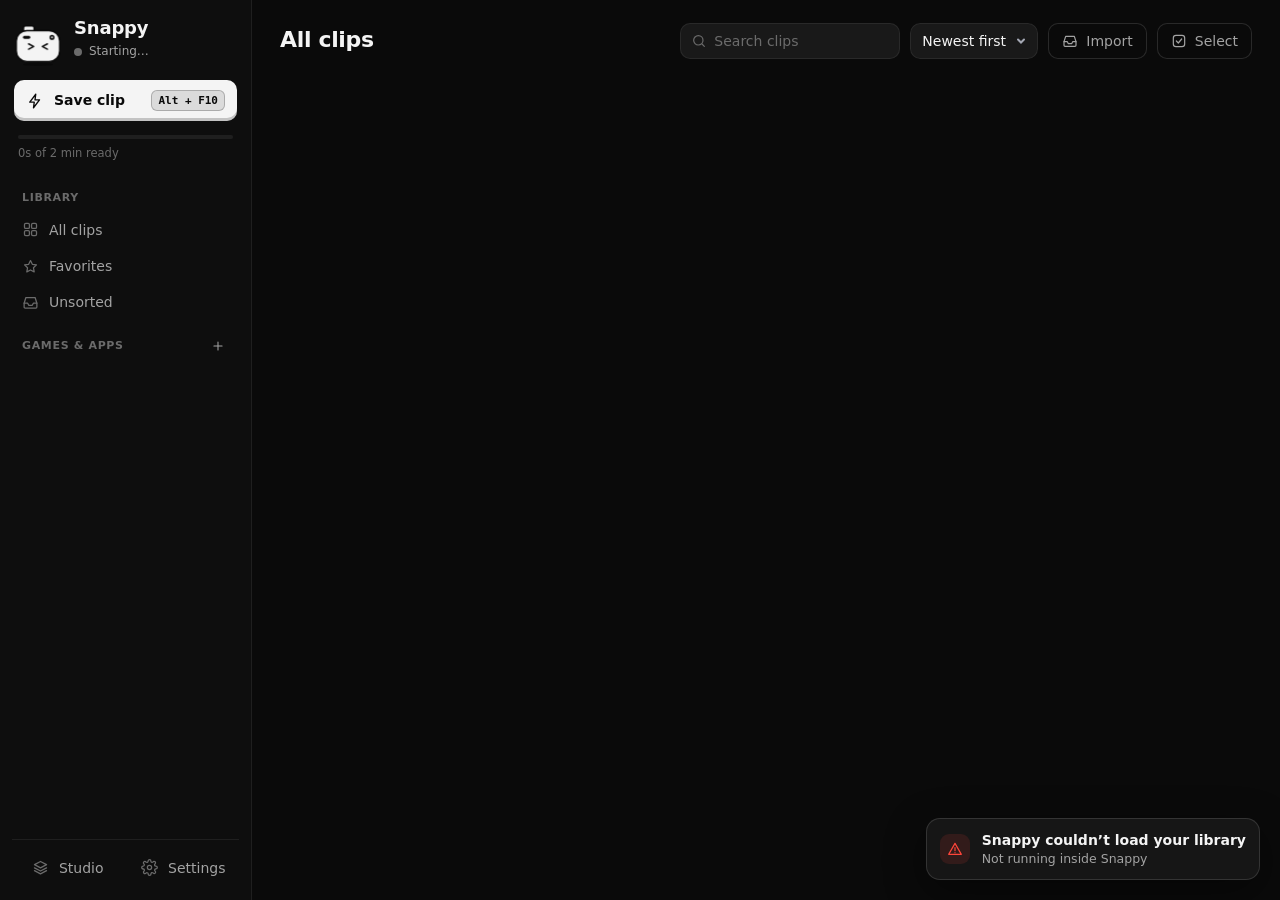
==== commit 08445a9e: "Snappy 1.3.0 Snappy comes to life: little moments, adventures and longer stories now and then, achie" ====
--- a/src/Snappy/wwwroot/index.html
+++ b/src/Snappy/wwwroot/index.html
@@ -4,12 +4,14 @@
   <meta charset="utf-8">
   <!-- The page may only load Snappy's own local files. No internet requests are possible from here. -->
   <meta http-equiv="Content-Security-Policy"
-        content="default-src 'self'; img-src 'self' https://thumbs.snappy https://media.snappy https://live.snappy data: blob:; media-src 'self' https://clips.snappy https://cache.snappy blob:; style-src 'self' 'unsafe-inline'; script-src 'self'; connect-src 'none'; font-src 'self'; object-src 'none'; frame-src 'none'; form-action 'none'">
+        content="default-src 'self'; img-src 'self' https://thumbs.snappy https://media.snappy https://live.snappy data: blob:; media-src 'self' https://clips.snappy https://clips0.snappy https://clips1.snappy https://clips2.snappy https://clips3.snappy https://clips4.snappy https://clips5.snappy https://clips6.snappy https://clips7.snappy https://cache.snappy blob:; style-src 'self' 'unsafe-inline'; script-src 'self'; connect-src 'none'; font-src 'self'; object-src 'none'; frame-src 'none'; form-action 'none'">
   <meta name="viewport" content="width=device-width, initial-scale=1">
   <title>Snappy</title>
   <link rel="stylesheet" href="mascot.css">
   <link rel="stylesheet" href="styles.css">
   <link rel="stylesheet" href="studio.css">
+  <link rel="stylesheet" href="speech.css">
+  <link rel="stylesheet" href="events.css">
 </head>
 <body>
   <svg width="0" height="0" style="position:absolute" aria-hidden="true">
@@ -54,6 +56,7 @@
       <symbol id="i-flip-v" viewBox="0 0 24 24"><path d="M3 12h18M7 9 17 4v5zM7 15l10 5v-5z"/></symbol>
       <symbol id="i-up" viewBox="0 0 24 24"><path d="m6 14.5 6-6 6 6"/></symbol>
       <symbol id="i-down" viewBox="0 0 24 24"><path d="m6 9.5 6 6 6-6"/></symbol>
+      <symbol id="i-close" viewBox="0 0 24 24"><path d="M6.5 6.5l11 11M17.5 6.5l-11 11"/></symbol>
     </defs>
   </svg>
 
@@ -182,8 +185,8 @@
             </div>
           </div>
           <div class="stage-busy" id="stageBusy" hidden>
-            <div id="stageBusyMascot"></div>
-            <div class="stage-busy-text" id="stageBusyText">Trimming…</div>
+            <div class="work"><div class="work-snappy"><div id="stageBusyMascot"></div></div>
+              <div class="work-bubble"><div class="work-text"></div><div class="work-bar"><i></i><span class="work-pct"></span></div></div></div>
           </div>
         </div>
 
@@ -336,6 +339,38 @@
 
   <script src="bridge.js"></script>
   <script src="mascot.js"></script>
+  <script src="speech.js"></script>
+  <script src="tour.js"></script>
+  <script src="talk.js"></script>
+  <script src="work.js"></script>
+  <script src="events.js"></script>
+  <script src="life.js"></script>
+  <script src="program.js"></script>
+  <script src="claude.js"></script>
+  <script src="claude2.js"></script>
+  <script src="claude3.js"></script>
+  <script src="lastclip.js"></script>
+  <script src="investigation.js"></script>
+  <script src="world.js"></script>
+  <script src="world2.js"></script>
+  <script src="program2.js"></script>
+  <script src="notes.js"></script>
+  <script src="holidays.js"></script>
+  <script src="rewind.js"></script>
+  <script src="future.js"></script>
+  <script src="escape.js"></script>
+  <script src="deepscan.js"></script>
+  <script src="battle.js"></script>
+  <script src="platformer.js"></script>
+  <script src="arcade.js"></script>
+  <script src="game-flappy.js"></script>
+  <script src="game-offline.js"></script>
+  <script src="game-papers.js"></script>
+  <script src="game-geometry.js"></script>
+  <script src="game-doodle.js"></script>
+  <script src="game-cookie.js"></script>
+  <script src="game-snapman.js"></script>
+  <script src="game-ware.js"></script>
   <script src="app.js"></script>
   <script src="editor.js"></script>
   <script src="studio.js"></script>
--- a/src/Snappy/wwwroot/mascot.css
+++ b/src/Snappy/wwwroot/mascot.css
@@ -1,4 +1,15 @@
-/* Snappy the camera. Moods are driven by [data-mood], see mascot.js. */
+/* Snappy the camera. Moods are driven by [data-mood], eyes by [data-eyes], see mascot.js. */
+:root {
+  /* Real damped springs: overshoot, then settle. Generated from the spring equation, 0.55 / 0.38 / 0.72 damping. */
+  --spring: linear(0, 0.0004 0.2%, 0.0039 0.7%, 0.0137 1.4%, 0.033 2.2%, 0.0644 3.1%, 0.1094 4.1%, 0.1686 5.3%, 0.2414 6.5%, 0.3262 7.9%, 0.4203 9.3%, 0.5205 10.9%, 0.6229 12.5%, 0.7234 14.2%, 0.8181 16.0%, 0.9035 17.9%, 0.9766 19.8%, 1.0357 21.8%, 1.0796 23.9%, 1.1085 26.1%, 1.1234 28.3%, 1.1259 30.6%, 1.1186 33.0%, 1.1039 35.4%, 1.0848 37.9%, 1.0638 40.5%, 1.043 43.1%, 1.0243 45.8%, 1.0088 48.5%, 0.9971 51.3%, 0.9894 54.2%, 0.9852 57.1%, 0.984 60.1%, 0.9851 63.1%, 0.9876 66.2%, 0.9908 69.3%, 0.994 72.5%, 0.9969 75.8%, 0.9992 79.1%, 1.0008 82.4%, 1.0017 85.9%, 1.002 89.3%, 1.0019 92.8%, 1.0015 96.4%, 1);
+  --spring-bouncy: linear(0, 0.0009 0.2%, 0.0081 0.7%, 0.0286 1.4%, 0.0687 2.2%, 0.1331 3.1%, 0.2238 4.1%, 0.3399 5.3%, 0.477 6.5%, 0.6281 7.9%, 0.7835 9.3%, 0.9324 10.9%, 1.0637 12.5%, 1.1679 14.2%, 1.2383 16.0%, 1.2719 17.9%, 1.2698 19.8%, 1.2374 21.8%, 1.1832 23.9%, 1.1178 26.1%, 1.0518 28.3%, 0.9947 30.6%, 0.9529 33.0%, 0.9297 35.4%, 0.9246 37.9%, 0.9343 40.5%, 0.9533 43.1%, 0.9758 45.8%, 0.9964 48.5%, 1.0115 51.3%, 1.0194 54.2%, 1.0205 57.1%, 1.0165 60.1%, 1.0098 63.1%, 1.003 66.2%, 0.9977 69.3%, 0.9948 72.5%, 0.9944 75.8%, 0.9956 79.1%, 0.9977 82.4%, 0.9997 85.9%, 1.001 89.3%, 1.0016 92.8%, 1.0014 96.4%, 1);
+  --spring-snappy: linear(0, 0.0003 0.2%, 0.0022 0.7%, 0.008 1.4%, 0.0193 2.2%, 0.0378 3.1%, 0.0644 4.1%, 0.0998 5.3%, 0.144 6.5%, 0.1964 7.9%, 0.2563 9.3%, 0.3221 10.9%, 0.3923 12.5%, 0.4651 14.2%, 0.5386 16.0%, 0.6109 17.9%, 0.6804 19.8%, 0.7455 21.8%, 0.8049 23.9%, 0.8579 26.1%, 0.9037 28.3%, 0.9422 30.6%, 0.9734 33.0%, 0.9976 35.4%, 1.0154 37.9%, 1.0275 40.5%, 1.0348 43.1%, 1.038 45.8%, 1.0381 48.5%, 1.036 51.3%, 1.0323 54.2%, 1.0277 57.1%, 1.0228 60.1%, 1.0179 63.1%, 1.0134 66.2%, 1.0095 69.3%, 1.0062 72.5%, 1.0035 75.8%, 1.0016 79.1%, 1.0002 82.4%, 0.9993 85.9%, 0.9988 89.3%, 0.9985 92.8%, 0.9985 96.4%, 1);
+  /* arcs: leaving the ground fast and slowing at the top, then falling faster and faster */
+  --rise: cubic-bezier(.2, .8, .4, 1);
+  --fall: cubic-bezier(.55, 0, .85, .4);
+  --sway: cubic-bezier(.45, 0, .55, 1);
+}
+
 .mascot { position: relative; display: inline-block; width: 48px; height: 48px; flex: none; --lx: 0; --ly: 0; }
 .mascot svg { display: block; width: 100%; height: 100%; overflow: visible; stroke: none; } /* don't inherit the app's icon stroke */
 .mascot g, .mascot path, .mascot circle, .mascot ellipse, .mascot rect { transform-box: fill-box; transform-origin: center; }
@@ -7,179 +18,451 @@
 .mascot .m-shadow { fill: #000; opacity: .35; }
 .mascot .m-rec { fill: #cfcfcf; transition: fill .3s; }
 
+/* The layers she moves in, outermost first. Each one only ever animates its own transform. */
+.mascot .m-breath, .mascot .m-mood, .mascot .m-react, .mascot .m-talk { transform-origin: 50% 100%; }
+.mascot .m-breath { animation: m-breathe 3.8s infinite; }
+@keyframes m-breathe {
+  0% { transform: none; animation-timing-function: var(--sway); }
+  44% { transform: translateY(-1px) scale(.992, 1.016); animation-timing-function: var(--sway); }
+  56% { transform: translateY(-1.2px) scale(.991, 1.018); animation-timing-function: var(--sway); }
+  100% { transform: none; }
+}
+
 /* Hidden until a mood needs them */
-.mascot .m-flash, .mascot .m-eye-happy, .mascot .m-eye-sleep, .mascot .m-eye-x, .mascot .m-pop,
-.mascot .m-z, .mascot .m-scissors, .mascot .m-dot { opacity: 0; }
-
-/* Idle life: breathing, blinking, looking around */
-.mascot .m-body { transform-origin: 50% 100%; animation: m-breathe 3.6s ease-in-out infinite; }
-.mascot .m-eye { transition: transform .16s cubic-bezier(.2, .8, .2, 1); }
-.mascot.blink .m-eye { transform: scaleY(.08) !important; transition-duration: .06s; } /* shut fast, open a touch slower */
-.mascot .m-eye-open {
-  transform: translate(calc(var(--lx) * 9px), calc(var(--ly) * 8px));
-  transition: transform .22s cubic-bezier(.2, .8, .2, 1), opacity .15s ease;
-}
-/* eyes fade from one shape to the next instead of popping when the mood changes */
-.mascot .m-eye-happy, .mascot .m-eye-sleep, .mascot .m-eye-x, .mascot .m-eye-dizzy { transition: opacity .15s ease; }
-.mascot .m-blade-a, .mascot .m-blade-b { transform-box: view-box; transform-origin: 188px 174px; }
+.mascot .m-flash, .mascot .m-pop, .mascot .m-z, .mascot .m-scissors, .mascot .m-dot, .mascot .m-heart,
+.mascot .m-sparkle, .mascot .m-sweat, .mascot .m-orbit { opacity: 0; }
+
+/* ---------- eyes ---------- */
+/* They shut quickly and pop back open a touch too far, the way a cartoon blink does. */
+.mascot .m-eye { transition: transform .42s var(--spring-snappy); }
+.mascot.blink .m-eye { transform: scaleY(.08) !important; transition: transform .06s ease-in; }
+/* a new expression: the eyes ease shut, change shape while closed, and spring back open */
+.mascot.swap .m-eye { transform: scaleY(.06) !important; transition: transform .1s cubic-bezier(.5, 0, .9, .6); }
+.mascot .m-face { transform-origin: 50% 60%; }
+.mascot.emote .m-face { animation: m-emote .5s both; }
+@keyframes m-emote {
+  0% { transform: none; animation-timing-function: var(--sway); }
+  25% { transform: scale(1.035, .955); animation-timing-function: var(--sway); }
+  55% { transform: scale(.985, 1.02); animation-timing-function: var(--sway); }
+  100% { transform: none; }
+}
+.mascot .m-eye-look { transform: translate(calc(var(--lx) * 9px), calc(var(--ly) * 8px)); transition: transform .5s var(--spring-snappy); }
+.mascot .m-eye-happy, .mascot .m-eye-sleep, .mascot .m-eye-wince, .mascot .m-eye-heart, .mascot .m-eye-dizzy, .mascot .m-shine, .mascot .m-eye-dollar { opacity: 0; }
+.mascot.slow-look .m-eye-look { transition: transform 1.5s var(--sway); }
+.mascot .m-eye-dizzy { stroke-width: 4.4; }
+
+.mascot[data-eyes="happy"] .m-eye-open, .mascot[data-eyes="sleep"] .m-eye-open, .mascot[data-eyes="wince"] .m-eye-open,
+.mascot[data-eyes="heart"] .m-eye-open, .mascot[data-eyes="dizzy"] .m-eye-open, .mascot[data-eyes="wink"] .m-eye-r .m-eye-open { opacity: 0; }
+.mascot[data-eyes="happy"] .m-eye-happy, .mascot[data-eyes="wink"] .m-eye-r .m-eye-happy { opacity: 1; }
+.mascot[data-eyes="sleep"] .m-eye-sleep { opacity: 1; }
+.mascot[data-eyes="wince"] .m-eye-wince { opacity: 1; }
+.mascot[data-eyes="heart"] .m-eye-heart { opacity: 1; animation: m-heartbeat .9s infinite; }
+.mascot[data-eyes="dizzy"] .m-eye-dizzy { opacity: 1; animation: m-spin .6s linear infinite; }
+.mascot[data-eyes="shine"] .m-gloss { opacity: 0; }
+.mascot[data-eyes="shine"] .m-shine { opacity: 1; animation: m-twinkle 1.4s var(--sway) infinite; }
+/* loading: each eye a little buffering spinner */
+.mascot .m-eye-load { opacity: 0; }
+.mascot[data-eyes="load"] .m-eye-open { opacity: 0; }
+.mascot[data-eyes="load"] .m-eye-load { opacity: 1; animation: m-load .8s steps(6) infinite; }
+@keyframes m-load { to { transform: rotate(360deg); } }
+/* money on her mind */
+.mascot[data-eyes="dollar"] .m-eye-open { opacity: 0; }
+.mascot[data-eyes="dollar"] .m-eye-dollar { opacity: 1; animation: m-cha-ching 1.1s var(--sway) infinite; }
+@keyframes m-cha-ching { 0%, 100% { transform: scale(1) rotate(-5deg); } 50% { transform: scale(1.14) rotate(6deg); } }
+/* deadpan, and wide with shock */
+.mascot .m-eye-open { transition: transform .45s var(--spring-snappy); }
+.mascot[data-eyes="flat"] .m-eye-open { transform: translateY(4px) scaleY(.42); }
+.mascot[data-eyes="shock"] .m-eye-open { transform: scale(.6); }
+.mascot[data-eyes="shock"] .m-gloss { transform: scale(.7); }
+/* angry (narrowed, tilted-in eyes and a little red anger mark), sad (droopy eyes and a tear), smug (half-lidded) */
+.mascot .m-anger, .mascot .m-tear { opacity: 0; transition: opacity .15s ease; }
+.mascot .m-lid { opacity: 0; }
+.mascot[data-eyes="angry"] .m-lid-angry, .mascot[data-eyes="sad"] .m-lid-sad { opacity: 1; }
+.mascot[data-eyes="angry"] .m-eye-open, .mascot[data-eyes="sad"] .m-eye-open { transform: translateY(2px); }
+.mascot[data-eyes="smug"] .m-eye-open { transform: translateY(4px) scaleY(.5); }
+/* ew: a squint (one eye more than the other), gloom lines on her forehead and a slightly green tinge */
+.mascot .m-ew { opacity: 0; transition: opacity .2s ease; }
+.mascot[data-eyes="ew"] .m-ew { opacity: 1; }
+.mascot[data-eyes="ew"] .m-eye-l .m-eye-open { transform: translate(1px, 6px) scaleY(.3); }
+.mascot[data-eyes="ew"] .m-eye-r .m-eye-open { transform: translate(-1px, 4px) scaleY(.48); }
+.mascot[data-eyes="ew"] .m-blush { fill: #a9d99a; opacity: .9; transform: none; }
+.mascot[data-eyes="smug"] .m-blush { opacity: .9; transform: none; }
+.mascot[data-eyes="angry"] .m-anger { opacity: 1; animation: m-throb .5s var(--sway) infinite alternate; }
+@keyframes m-throb { from { transform: scale(.82) rotate(-8deg); } to { transform: scale(1.12) rotate(5deg); } }
+.mascot[data-eyes="sad"] .m-tear { animation: m-sweat 2.6s infinite; }
+/* joy: big bright eyes with an extra sparkle, rosy cheeks, and a little twinkle around her */
+.mascot .m-joy-gloss { opacity: 0; transition: opacity .15s ease; }
+.mascot[data-eyes="joy"] .m-joy-gloss { opacity: 1; }
+.mascot[data-eyes="joy"] .m-eye-open { transform: scale(1.12); }
+.mascot[data-eyes="joy"] .m-gloss { transform: scale(1.2); }
+.mascot[data-eyes="joy"] .m-blush { opacity: .95; transform: scale(1.1); }
+.mascot[data-eyes="joy"] .m-sparkles .s1, .mascot[data-eyes="joy"] .m-sparkles .s2 { animation: m-joy-twinkle 1.5s var(--sway) infinite; }
+.mascot[data-eyes="joy"] .m-sparkles .s2 { animation-delay: .75s; }
+@keyframes m-joy-twinkle { 0%, 100% { opacity: 0; transform: scale(.3) rotate(-20deg); } 50% { opacity: 1; transform: scale(1) rotate(10deg); } }
+/* lub-dub */
+@keyframes m-heartbeat {
+  0% { transform: none; animation-timing-function: var(--rise); }
+  14% { transform: scale(1.2); animation-timing-function: var(--sway); }
+  26% { transform: scale(.95); animation-timing-function: var(--rise); }
+  38% { transform: scale(1.1); animation-timing-function: var(--sway); }
+  56% { transform: none; }
+  100% { transform: none; }
+}
+@keyframes m-spin { to { transform: rotate(360deg); } }
+@keyframes m-twinkle { 0%, 100% { transform: scale(1) rotate(0); } 50% { transform: scale(1.2) rotate(14deg); } }
+
+/* the pointer comes close: eyes open a little wider and she leans towards it */
+.mascot.curious .m-eye { transform: scale(1.1); }
+.mascot .m-react { transition: transform .7s var(--spring); }
+.mascot.curious .m-react { transform: rotate(calc(var(--lx) * 3.5deg)); }
+
+/* ---------- cheeks show up when she's happy or being fussed over ---------- */
+.mascot .m-blush { opacity: 0; transform: scale(.6); transition: opacity .25s, transform .5s var(--spring-bouncy); }
+.mascot[data-eyes="happy"] .m-blush, .mascot[data-eyes="heart"] .m-blush, .mascot[data-eyes="wink"] .m-blush,
+.mascot.pet .m-blush, .mascot.love .m-blush, .mascot.rub .m-blush { opacity: .9; transform: none; }
+
+/* ---------- talking: a little jump for each word ---------- */
+.mascot.hop .m-talk { animation: m-word .32s both; }
+@keyframes m-word {
+  0% { transform: none; animation-timing-function: var(--sway); }
+  20% { transform: translateY(.5px) scale(1.05, .95); animation-timing-function: var(--rise); }
+  50% { transform: translateY(-5px) scale(.97, 1.04); animation-timing-function: var(--fall); }
+  76% { transform: translateY(0) scale(1.04, .96); animation-timing-function: var(--sway); }
+  100% { transform: none; }
+}
+
+/* ---------- moods ---------- */
+@keyframes m-rec { 50% { opacity: .25; } }
+@keyframes m-lines { 0% { opacity: 0; transform: translateX(0); } 20% { opacity: 1; } 100% { opacity: 0; transform: translateX(var(--dir)); } }
+@keyframes m-dot {
+  0% { opacity: .3; transform: none; animation-timing-function: var(--rise); }
+  22% { opacity: 1; transform: translateY(-6px); animation-timing-function: var(--fall); }
+  40% { opacity: .7; transform: translateY(.5px) scaleY(.85); animation-timing-function: var(--sway); }
+  50%, 100% { opacity: .3; transform: none; }
+}
+@keyframes m-work {
+  0% { transform: none; animation-timing-function: var(--sway); }
+  30% { transform: translateY(-1.5px) scale(.995, 1.008); animation-timing-function: var(--sway); }
+  62% { transform: scale(1.006, .994); animation-timing-function: var(--sway); }
+  100% { transform: none; }
+}
 .mascot .m-pop-l { --dir: -9px; }
 .mascot .m-pop-r { --dir: 9px; }
 
-@keyframes m-breathe { 0%, 100% { transform: translateY(0) scale(1, 1); } 50% { transform: translateY(-2.5px) scale(1.012, .988); } }
-@keyframes m-rec { 50% { opacity: .25; } }
-@keyframes m-lines { 0% { opacity: 0; transform: translateX(0); } 20% { opacity: 1; } 100% { opacity: 0; transform: translateX(var(--dir)); } }
-@keyframes m-dot { 0%, 60%, 100% { opacity: .3; transform: translateY(0); } 30% { opacity: 1; transform: translateY(-6px); } }
-
-/* recording: the only color in Snappy */
+/* recording: the only color in Snappy besides her cheeks */
 .mascot[data-mood="recording"] .m-rec { fill: #ff3b30; animation: m-rec 1.6s ease-in-out infinite; }
 
-/* paused: asleep */
-.mascot[data-mood="paused"] .m-body { animation-duration: 5.5s; }
-.mascot[data-mood="paused"] .m-eye-open { opacity: 0; }
-.mascot[data-mood="paused"] .m-eye-sleep { opacity: 1; }
-.mascot[data-mood="paused"] .m-z { animation: m-z 2.7s ease-out infinite; }
-.mascot[data-mood="paused"] .z2 { animation-delay: .9s; }
-.mascot[data-mood="paused"] .z3 { animation-delay: 1.8s; }
-@keyframes m-z { 0% { opacity: 0; transform: translate(-4px, 8px) scale(.5); } 30% { opacity: 1; } 100% { opacity: 0; transform: translate(8px, -12px) scale(1.1); } }
-
-/* starting / working / trimming: thinking dots, eyes glance down */
-.mascot[data-mood="starting"] .m-dot,
-.mascot[data-mood="working"] .m-dot,
-.mascot[data-mood="trimming"] .m-dot { animation: m-dot 1.1s ease-in-out infinite; }
-.mascot[data-mood="starting"] .d2, .mascot[data-mood="working"] .d2, .mascot[data-mood="trimming"] .d2 { animation-delay: .14s; }
-.mascot[data-mood="starting"] .d3, .mascot[data-mood="working"] .d3, .mascot[data-mood="trimming"] .d3 { animation-delay: .28s; }
-.mascot[data-mood="starting"] .m-eye-open,
-.mascot[data-mood="working"] .m-eye-open { transform: translate(calc(var(--lx) * 4px), -3px); }
-.mascot[data-mood="starting"] .m-body,
-.mascot[data-mood="working"] .m-body { animation-duration: 1.1s; } /* same period as the dots, so the loop has no jump */
+/* paused: asleep, breathing slow and deep */
+.mascot[data-mood="paused"] .m-mood { animation: m-sleep 5.2s infinite; }
+.mascot[data-mood="paused"] .m-z { animation: m-z 2.8s infinite; }
+.mascot[data-mood="paused"] .z2 { animation-delay: .93s; }
+.mascot[data-mood="paused"] .z3 { animation-delay: 1.86s; }
+@keyframes m-sleep {
+  0% { transform: none; animation-timing-function: var(--sway); }
+  40% { transform: scale(1.03, .965); animation-timing-function: var(--sway); }
+  100% { transform: none; }
+}
+@keyframes m-z {
+  0% { opacity: 0; transform: translate(-4px, 8px) scale(.4) rotate(-10deg); animation-timing-function: var(--rise); }
+  22% { opacity: 1; transform: translate(0, 1px) scale(1) rotate(4deg); animation-timing-function: var(--sway); }
+  60% { opacity: .9; transform: translate(6px, -6px) scale(1.05) rotate(-6deg); animation-timing-function: var(--sway); }
+  100% { opacity: 0; transform: translate(9px, -14px) scale(1.1) rotate(8deg); }
+}
+
+/* starting / working / trimming: thinking dots, eyes up and to the side */
+.mascot[data-mood="starting"] .m-dot, .mascot[data-mood="working"] .m-dot, .mascot[data-mood="trimming"] .m-dot { animation: m-dot 1.2s infinite; }
+.mascot[data-mood="starting"] .d2, .mascot[data-mood="working"] .d2, .mascot[data-mood="trimming"] .d2 { animation-delay: .15s; }
+.mascot[data-mood="starting"] .d3, .mascot[data-mood="working"] .d3, .mascot[data-mood="trimming"] .d3 { animation-delay: .3s; }
+.mascot[data-mood="starting"] .m-eye-look, .mascot[data-mood="working"] .m-eye-look { transform: translate(calc(var(--lx) * 4px - 3px), -4px); }
+.mascot[data-mood="starting"] .m-mood, .mascot[data-mood="working"] .m-mood, .mascot[data-mood="trimming"] .m-mood { animation: m-work 1.2s infinite; }
 
 /* trimming: squint + scissors */
 .mascot[data-mood="trimming"] .m-eye { transform: scaleY(.62); }
 .mascot[data-mood="trimming"] .m-scissors { opacity: 1; }
-.mascot[data-mood="trimming"] .m-blade-a { animation: m-snip-a .42s ease-in-out infinite alternate; }
-.mascot[data-mood="trimming"] .m-blade-b { animation: m-snip-b .42s ease-in-out infinite alternate; }
+.mascot .m-blade-a, .mascot .m-blade-b { transform-box: view-box; transform-origin: 188px 174px; }
+.mascot[data-mood="trimming"] .m-blade-a { animation: m-snip-a .44s var(--sway) infinite alternate; }
+.mascot[data-mood="trimming"] .m-blade-b { animation: m-snip-b .44s var(--sway) infinite alternate; }
 @keyframes m-snip-a { from { transform: rotate(-4deg); } to { transform: rotate(14deg); } }
 @keyframes m-snip-b { from { transform: rotate(4deg); } to { transform: rotate(-12deg); } }
 
-/* clipping: shutter press, flash, squash & stretch, happy eyes, then thinking dots while the clip saves */
-.mascot[data-mood="clipping"] .m-body { animation: m-squash .8s cubic-bezier(.2, .8, .2, 1) both, m-breathe 1.1s ease-in-out .8s infinite; }
-.mascot[data-mood="clipping"] .m-shutter { animation: m-press .36s ease-out both; }
-.mascot[data-mood="clipping"] .m-flash { animation: m-flash .6s ease-out both; }
-.mascot[data-mood="clipping"] .m-eye-open { animation: m-eyes-away .9s linear both; }
-.mascot[data-mood="clipping"] .m-eye-happy { animation: m-eyes-in .9s linear both; }
-.mascot[data-mood="clipping"] .m-shadow { animation: m-shadow-squash .8s ease-out both; }
-.mascot[data-mood="clipping"] .m-pop { animation: m-lines .5s ease-out .1s both; }
-.mascot[data-mood="clipping"] .m-dot { animation: m-dot 1.1s ease-in-out .8s infinite; }
-.mascot[data-mood="clipping"] .d2 { animation-delay: .94s; }
-.mascot[data-mood="clipping"] .d3 { animation-delay: 1.08s; }
+/* problem: a capture hiccup. Nervous glances and a sweat drop. */
+.mascot[data-mood="problem"] .m-eye-look { animation: m-worry 2.4s infinite; }
+.mascot[data-mood="problem"] .m-sweat, .mascot[data-worried="1"] .m-sweat, .mascot[data-mood="error"] .m-sweat { animation: m-sweat 2.2s infinite; }
+@keyframes m-worry {
+  0% { transform: translate(-7px, 2px); animation-timing-function: var(--sway); }
+  12%, 46% { transform: translate(-7px, 2px); animation-timing-function: var(--rise); }
+  56%, 92% { transform: translate(7px, 2px); animation-timing-function: var(--rise); }
+  100% { transform: translate(-7px, 2px); }
+}
+@keyframes m-sweat {
+  0% { opacity: 0; transform: translateY(-3px) scale(0); animation-timing-function: var(--rise); }
+  14% { opacity: 1; transform: scale(1.15); animation-timing-function: var(--sway); }
+  24% { transform: scale(.95); animation-timing-function: var(--sway); }
+  32% { transform: none; animation-timing-function: cubic-bezier(.6, 0, .9, .5); }
+  78% { opacity: 1; transform: translateY(6px) scaleY(1.08); animation-timing-function: var(--fall); }
+  100% { opacity: 0; transform: translateY(13px) scale(.8, 1.15); }
+}
+
+/* clipping: she crouches, presses her shutter and the flash makes her squeeze her eyes shut. Then a proud grin,
+   and the thinking dots while the clip saves. Eye shapes only ever change while the eyes are shut. */
+.mascot[data-mood="clipping"] .m-mood { animation: m-squash .9s both, m-work 1.2s .9s infinite; }
+.mascot[data-mood="clipping"] .m-shadow-mood { animation: m-shadow-squash .9s both; }
+.mascot[data-mood="clipping"] .m-shutter { animation: m-press .5s both; }
+.mascot[data-mood="clipping"] .m-flash { opacity: 1; }
+.mascot[data-mood="clipping"] .m-flash-glow { animation: m-glow .3s cubic-bezier(.3, .7, .4, 1) .08s both; }
+.mascot[data-mood="clipping"] .m-flash-rays { animation: m-rays .36s cubic-bezier(.2, .8, .2, 1) .08s both; }
+.mascot[data-mood="clipping"] .m-eye { animation: m-clip-blink .9s linear both; }
+.mascot[data-mood="clipping"] .m-eye-open { animation: m-clip-open .9s linear both; }
+.mascot[data-mood="clipping"] .m-eye-wince { animation: m-clip-wince .9s linear both; }
+.mascot[data-mood="clipping"] .m-eye-happy { animation: m-clip-happy .9s linear both; }
+.mascot[data-mood="clipping"] .m-blush { animation: m-clip-happy .9s linear both; transform: none; }
+.mascot[data-mood="clipping"] .m-pop { animation: m-lines .5s ease-out .42s both; }
+.mascot[data-mood="clipping"] .m-sparkle { animation: m-sparkle .75s .2s both; }
+.mascot[data-mood="clipping"] .s2 { animation-delay: .3s; }
+.mascot[data-mood="clipping"] .s3 { animation-delay: .38s; }
+.mascot[data-mood="clipping"] .s4 { animation-delay: .26s; }
+.mascot[data-mood="clipping"] .m-dot { animation: m-dot 1.2s .9s infinite; }
+.mascot[data-mood="clipping"] .d2 { animation-delay: 1.05s; }
+.mascot[data-mood="clipping"] .d3 { animation-delay: 1.2s; }
+.mascot[data-mood="clipping"] .m-eye-look { transform: translate(calc(var(--lx) * 4px), 3px); }
 @keyframes m-squash {
+  0% { transform: none; animation-timing-function: var(--sway); }
+  11% { transform: translateY(3px) scale(1.13, .85); animation-timing-function: var(--rise); }
+  25% { transform: translateY(-12px) scale(.93, 1.09); animation-timing-function: var(--sway); }
+  32% { transform: translateY(-13px) scale(.98, 1.03); animation-timing-function: var(--fall); }
+  44% { transform: translateY(0) scale(1.1, .9); animation-timing-function: var(--sway); }
+  57% { transform: scale(.97, 1.03); animation-timing-function: var(--sway); }
+  71% { transform: scale(1.015, .985); animation-timing-function: var(--sway); }
+  85% { transform: scale(.997, 1.003); }
+  100% { transform: none; }
+}
+@keyframes m-press {
+  0% { transform: none; animation-timing-function: var(--sway); }
+  18% { transform: translateY(8px) scaleY(.85); animation-timing-function: var(--rise); }
+  42% { transform: translateY(-3px) scaleY(1.06); animation-timing-function: var(--sway); }
+  62% { transform: translateY(1px); animation-timing-function: var(--sway); }
+  100% { transform: none; }
+}
+/* the flash pops and shrinks away at full brightness: fading white over a dark background would turn it grey */
+@keyframes m-glow { 0% { opacity: 0; transform: scale(.15); } 6% { opacity: 1; } 30% { transform: scale(.85); } 100% { opacity: 1; transform: scale(0); } }
+@keyframes m-rays { 0% { opacity: 0; transform: scale(.5) rotate(-12deg); } 20% { opacity: 1; } 70% { opacity: 1; } 100% { opacity: 0; transform: scale(1.25) rotate(8deg); } }
+@keyframes m-clip-blink {
+  0% { transform: none; } 6% { transform: scaleY(.08); } 11% { transform: scaleY(1.1); } 15%, 44% { transform: none; }
+  48% { transform: scaleY(.08); } 53% { transform: scaleY(1.1); } 57%, 86% { transform: none; }
+  90% { transform: scaleY(.08); } 95% { transform: scaleY(1.08); } 100% { transform: none; }
+}
+@keyframes m-clip-open { 0%, 8.9% { opacity: 1; } 9%, 91.9% { opacity: 0; } 92%, 100% { opacity: 1; } }
+@keyframes m-clip-wince { 0%, 8.9% { opacity: 0; } 9%, 47.9% { opacity: 1; } 48%, 100% { opacity: 0; } }
+@keyframes m-clip-happy { 0%, 47.9% { opacity: 0; } 48%, 90.9% { opacity: 1; } 91%, 100% { opacity: 0; } }
+@keyframes m-shadow-squash {
+  0% { transform: none; animation-timing-function: var(--sway); }
+  11% { transform: scaleX(1.12); animation-timing-function: var(--rise); }
+  28% { transform: scaleX(.76); opacity: .15; animation-timing-function: var(--fall); }
+  44% { transform: scaleX(1.1); animation-timing-function: var(--sway); }
+  100% { transform: none; }
+}
+@keyframes m-sparkle {
+  0% { opacity: 0; transform: scale(0) rotate(-45deg); animation-timing-function: var(--rise); }
+  30% { opacity: 1; transform: scale(1.25) rotate(0); animation-timing-function: var(--sway); }
+  45% { transform: scale(.88); animation-timing-function: var(--sway); }
+  58% { transform: scale(1.04); animation-timing-function: cubic-bezier(.6, 0, .9, .5); }
+  100% { opacity: 0; transform: scale(0) rotate(40deg); }
+}
+
+/* happy: a double hop with sparkles, her shutter bouncing a beat behind */
+.mascot[data-mood="happy"] .m-mood { animation: m-hop 1.15s both; }
+.mascot[data-mood="happy"] .m-shadow-mood { animation: m-shadow-hop 1.15s both; }
+.mascot[data-mood="happy"] .m-shutter { animation: m-jiggle 1.15s both; }
+.mascot[data-mood="happy"] .m-pop { animation: m-lines .45s ease-out .44s 2 both; }
+.mascot[data-mood="happy"] .m-sparkle { animation: m-sparkle .8s .22s both; }
+.mascot[data-mood="happy"] .s2 { animation-delay: .34s; }
+.mascot[data-mood="happy"] .s3 { animation-delay: .5s; }
+.mascot[data-mood="happy"] .s4 { animation-delay: .42s; }
+@keyframes m-hop {
+  0% { transform: none; animation-timing-function: var(--sway); }
+  11% { transform: translateY(2px) scale(1.12, .86); animation-timing-function: var(--rise); }
+  20% { transform: translateY(-14px) scale(.92, 1.1); animation-timing-function: var(--rise); }
+  30% { transform: translateY(-21px) scale(.99, 1.02); animation-timing-function: var(--fall); }
+  41% { transform: translateY(0) scale(1.16, .84); animation-timing-function: var(--rise); }
+  50% { transform: translateY(-8px) scale(.96, 1.05); animation-timing-function: var(--fall); }
+  59% { transform: translateY(0) scale(1.08, .92); animation-timing-function: var(--sway); }
+  69% { transform: scale(.97, 1.03); animation-timing-function: var(--sway); }
+  80% { transform: scale(1.015, .985); animation-timing-function: var(--sway); }
+  90% { transform: scale(.996, 1.004); }
+  100% { transform: none; }
+}
+@keyframes m-shadow-hop {
+  0% { transform: none; animation-timing-function: var(--sway); }
+  11% { transform: scaleX(1.1); animation-timing-function: var(--rise); }
+  30% { transform: scaleX(.6); opacity: .1; animation-timing-function: var(--fall); }
+  41% { transform: scaleX(1.14); animation-timing-function: var(--rise); }
+  50% { transform: scaleX(.84); opacity: .22; animation-timing-function: var(--fall); }
+  59% { transform: scaleX(1.05); }
+  100% { transform: none; }
+}
+/* follow-through: the shutter button lags behind the body, sinks on take-off and lands late */
+@keyframes m-jiggle {
   0% { transform: none; }
-  14% { transform: translateY(4px) scale(1.1, .86); }
-  34% { transform: translateY(-13px) scale(.94, 1.08); }
-  56% { transform: translateY(0) scale(1.04, .96); }
-  76% { transform: scale(.99, 1.01); }
-  100% { transform: none; }
-}
-@keyframes m-press { 0% { transform: none; } 30% { transform: translateY(8px); } 100% { transform: none; } }
-@keyframes m-flash { 0% { opacity: 0; transform: scale(.2) rotate(-25deg); } 18% { opacity: 1; transform: scale(1.15) rotate(0); } 100% { opacity: 0; transform: scale(1.7) rotate(14deg); } }
-@keyframes m-eyes-away { 0%, 8% { opacity: 1; } 16%, 82% { opacity: 0; } 92%, 100% { opacity: 1; } }
-@keyframes m-eyes-in { 0%, 8% { opacity: 0; } 16%, 82% { opacity: 1; } 92%, 100% { opacity: 0; } }
-@keyframes m-shadow-squash { 14% { transform: scaleX(1.12); } 34% { transform: scaleX(.78); opacity: .15; } 56% { transform: scaleX(1.04); } 100% { transform: none; } }
-
-/* happy: double hop */
-.mascot[data-mood="happy"] .m-body { animation: m-hop 1.1s cubic-bezier(.3, .7, .3, 1) both; }
-.mascot[data-mood="happy"] .m-shadow { animation: m-shadow-hop 1.1s ease-out both; }
-.mascot[data-mood="happy"] .m-eye-open { opacity: 0; }
-.mascot[data-mood="happy"] .m-eye-happy { opacity: 1; }
-.mascot[data-mood="happy"] .m-pop { animation: m-lines .45s ease-out .28s 2 both; }
-@keyframes m-hop {
-  0% { transform: none; }
-  12% { transform: translateY(3px) scale(1.07, .92); }
-  30% { transform: translateY(-17px) scale(.95, 1.06); }
-  48% { transform: translateY(0) scale(1.06, .94); }
-  62% { transform: translateY(-7px) scale(.99, 1.02); }
-  78% { transform: translateY(0) scale(1.02, .98); }
-  100% { transform: none; }
-}
-@keyframes m-shadow-hop { 30% { transform: scaleX(.68); opacity: .12; } 48% { transform: scaleX(1.06); } 62% { transform: scaleX(.86); } 100% { transform: none; } }
-
-/* error: shake + X eyes */
-.mascot[data-mood="error"] .m-body { animation: m-shake .5s ease-in-out both, m-breathe 3.6s ease-in-out .5s infinite; }
-.mascot[data-mood="error"] .m-eye-open { opacity: 0; }
-.mascot[data-mood="error"] .m-eye-x { opacity: 1; }
-@keyframes m-shake { 0%, 100% { transform: none; } 15% { transform: translateX(-8px) rotate(-3deg); } 35% { transform: translateX(7px) rotate(2deg); } 55% { transform: translateX(-4px); } 75% { transform: translateX(3px); } }
-
-/* problem: capture hiccup, nervous glances */
-.mascot[data-mood="problem"] .m-eye-open { animation: m-worry 2.2s ease-in-out infinite; }
-@keyframes m-worry { 0%, 100% { transform: translate(-7px, 2px); } 50% { transform: translate(7px, 2px); } }
-
-/* cheeks show up whenever it's being fussed over */
-.mascot .m-blush { opacity: 0; transition: opacity .25s; }
-.mascot.pet .m-blush, .mascot.love .m-blush, .mascot.rub .m-blush { opacity: .9; }
-.mascot .m-heart, .mascot .m-eye-dizzy { opacity: 0; }
-
-/* the pointer comes close: eyes open a little wider */
-.mascot.curious .m-eye { transform: scale(1.1); }
-
-/* a poke: squish down, eyes go happy */
-.mascot.pet .m-body { animation: m-pet .62s cubic-bezier(.2, .8, .2, 1) both; }
-.mascot.pet .m-shadow { animation: m-shadow-squash .62s ease-out both; }
-.mascot.pet .m-eye-open { opacity: 0; }
-.mascot.pet .m-eye-happy { opacity: 1; }
+  13% { transform: translateY(3px); animation-timing-function: var(--rise); }
+  31% { transform: translateY(-5px); animation-timing-function: var(--fall); }
+  44% { transform: translateY(5px) scaleY(.88); animation-timing-function: var(--rise); }
+  53% { transform: translateY(-2.5px); animation-timing-function: var(--fall); }
+  62% { transform: translateY(2px); animation-timing-function: var(--sway); }
+  74% { transform: translateY(-.8px); }
+  86%, 100% { transform: none; }
+}
+
+/* error: a flinch, squeezed eyes and a sweat drop */
+.mascot[data-mood="error"] .m-mood { animation: m-shake .65s both; }
+@keyframes m-shake {
+  0% { transform: none; animation-timing-function: var(--rise); }
+  10% { transform: translateY(2px) scale(1.07, .93) rotate(-2deg); animation-timing-function: var(--sway); }
+  22% { transform: translateX(-7px) rotate(-4deg); animation-timing-function: var(--sway); }
+  38% { transform: translateX(6px) rotate(3deg); animation-timing-function: var(--sway); }
+  54% { transform: translateX(-3.5px) rotate(-1.5deg); animation-timing-function: var(--sway); }
+  70% { transform: translateX(1.8px) rotate(.8deg); animation-timing-function: var(--sway); }
+  85% { transform: translateX(-.6px); }
+  100% { transform: none; }
+}
+
+/* ---------- being fussed over ---------- */
+/* a poke: squish down and wobble back up, eyes go happy */
+.mascot.pet .m-react { animation: m-pet .75s both; }
+.mascot.pet .m-shadow { animation: m-shadow-squash .75s both; }
+.mascot.pet .m-shutter { animation: m-press .6s both; }
 @keyframes m-pet {
-  0% { transform: none; }
-  28% { transform: translateY(5px) scale(1.07, .93); }
-  62% { transform: translateY(-3px) scale(.98, 1.03); }
-  100% { transform: none; }
-}
-
-/* three quick pokes: a hop and a few hearts */
-.mascot.love .m-body { animation: m-hop 1.1s cubic-bezier(.3, .7, .3, 1) both; }
-.mascot.love .m-shadow { animation: m-shadow-hop 1.1s ease-out both; }
-.mascot.love .m-eye-open { opacity: 0; }
-.mascot.love .m-eye-happy { opacity: 1; }
-.mascot.love .m-heart { animation: m-heart 1.3s ease-out both; }
-.mascot.love .h2 { animation-delay: .14s; }
-.mascot.love .h3 { animation-delay: .28s; }
+  0% { transform: none; animation-timing-function: var(--rise); }
+  16% { transform: translateY(4px) scale(1.13, .86); animation-timing-function: var(--rise); }
+  40% { transform: translateY(-3px) scale(.95, 1.06); animation-timing-function: var(--sway); }
+  60% { transform: scale(1.03, .97); animation-timing-function: var(--sway); }
+  78% { transform: scale(.99, 1.01); animation-timing-function: var(--sway); }
+  100% { transform: none; }
+}
+
+/* three quick pokes: a hop, heart eyes and a few hearts */
+.mascot.love .m-react { animation: m-hop 1.15s both; }
+.mascot.love .m-shadow { animation: m-shadow-hop 1.15s both; }
+.mascot.love .m-shutter { animation: m-jiggle 1.15s both; }
+.mascot.love .m-heart { animation: m-heart 1.4s both; }
+.mascot.love .h1 { --dx: -6px; }
+.mascot.love .h2 { --dx: 3px; animation-delay: .14s; }
+.mascot.love .h3 { --dx: 7px; animation-delay: .28s; }
 @keyframes m-heart {
-  0% { opacity: 0; transform: translateY(8px) scale(.3); }
-  25% { opacity: 1; transform: translateY(-4px) scale(1.05); }
-  100% { opacity: 0; transform: translateY(-34px) scale(.9); }
-}
-
-/* keep poking and it gets dizzy */
-.mascot.dizzy .m-eye-open { opacity: 0; }
-.mascot .m-eye-dizzy { stroke-width: 4.4; }
-.mascot.dizzy .m-eye-dizzy { opacity: 1; animation: m-spin .55s linear infinite; }
-.mascot.dizzy .m-body { animation: m-wobble 1.7s ease-in-out both; }
-.mascot.dizzy .m-shadow { animation: m-shadow-squash 1.7s ease-in-out both; }
-@keyframes m-spin { to { transform: rotate(360deg); } }
+  0% { opacity: 0; transform: translateY(8px) scale(.2); animation-timing-function: var(--rise); }
+  18% { opacity: 1; transform: translateY(-4px) scale(1.2); animation-timing-function: var(--sway); }
+  30% { transform: translateY(-8px) scale(.92); animation-timing-function: var(--sway); }
+  42% { transform: translate(calc(var(--dx) * -.5), -13px) scale(1.04); animation-timing-function: var(--sway); }
+  70% { opacity: .9; transform: translate(var(--dx), -26px) scale(1); animation-timing-function: ease-in; }
+  100% { opacity: 0; transform: translate(calc(var(--dx) * -.3), -38px) scale(.85); }
+}
+
+/* keep poking and she gets dizzy, little stars circling her head */
+.mascot.dizzy .m-react { animation: m-wobble 1.9s both; }
+.mascot.dizzy .m-shadow { animation: m-shadow-squash 1.9s both; }
+.mascot.dizzy .m-orbit { opacity: 1; }
+.mascot .m-orbit .m-sparkle { fill: #ffd84d; stroke: #0a0a0a; stroke-width: 3; stroke-linejoin: round; }
+.mascot.dizzy .m-orbit .m-sparkle { opacity: 1; animation: m-orbit 1s linear infinite; }
+.mascot.dizzy .m-orbit .o2 { animation-delay: -.33s; }
+.mascot.dizzy .m-orbit .o3 { animation-delay: -.66s; }
 @keyframes m-wobble {
-  0%, 100% { transform: none; }
-  15% { transform: rotate(-7deg) translateX(-3px); }
-  35% { transform: rotate(6deg) translateX(3px); }
-  55% { transform: rotate(-4deg); }
-  75% { transform: rotate(2.5deg); }
-}
-
-/* rub it: eyes close happily and it sways along */
-.mascot.rub .m-eye-open { opacity: 0; }
-.mascot.rub .m-eye-happy { opacity: 1; }
-.mascot.rub .m-body { animation: m-sway .75s ease-in-out infinite; }
-@keyframes m-sway { 0%, 100% { transform: rotate(-3deg) scale(1.01, .99); } 50% { transform: rotate(3deg) scale(1.01, .99); } }
-
-/* the odd stretch while it waits around */
-.mascot.stretch .m-body { animation: m-stretch 1.5s ease-in-out both; }
+  0% { transform: none; animation-timing-function: var(--sway); }
+  12% { transform: rotate(-8deg) translateX(-3px); animation-timing-function: var(--sway); }
+  29% { transform: rotate(7deg) translateX(3px); animation-timing-function: var(--sway); }
+  45% { transform: rotate(-5deg) translateX(-1px); animation-timing-function: var(--sway); }
+  59% { transform: rotate(3.5deg); animation-timing-function: var(--sway); }
+  72% { transform: rotate(-2deg); animation-timing-function: var(--sway); }
+  85% { transform: rotate(.8deg); animation-timing-function: var(--sway); }
+  100% { transform: none; }
+}
+@keyframes m-orbit {
+  0% { transform: translate(46px, 0) scale(1); }
+  25% { transform: translate(0, 12px) scale(1.2); }
+  50% { transform: translate(-46px, 0) scale(1); }
+  75% { transform: translate(0, -10px) scale(.65); }
+  100% { transform: translate(46px, 0) scale(1); }
+}
+
+/* rub her: eyes close happily and she sways along, sinking in a little at each end */
+.mascot.rub .m-react { animation: m-sway .85s infinite; }
+@keyframes m-sway {
+  0% { transform: rotate(-3.5deg) scale(1.02, .98); animation-timing-function: var(--sway); }
+  50% { transform: rotate(3.5deg) scale(1.02, .98); animation-timing-function: var(--sway); }
+  100% { transform: rotate(-3.5deg) scale(1.02, .98); }
+}
+
+/* ---------- things she does on her own now and then ---------- */
+/* a big stretch: wind up, reach, lean the other way, plop back down */
+.mascot.stretch .m-react { animation: m-stretch 1.8s both; }
 @keyframes m-stretch {
-  0%, 100% { transform: none; }
-  22% { transform: translateY(-6px) scale(.985, 1.035) rotate(-2.5deg); }
-  58% { transform: translateY(-4px) scale(1.025, .975) rotate(2.5deg); }
-  82% { transform: translateY(1px) scale(1.01, .99); }
-}
+  0% { transform: none; animation-timing-function: var(--sway); }
+  14% { transform: translateY(1px) scale(1.04, .96); animation-timing-function: var(--sway); }
+  36% { transform: translateY(-5px) scale(.955, 1.065) rotate(-3deg); animation-timing-function: var(--sway); }
+  50% { transform: translateY(-6px) scale(.95, 1.07) rotate(-3.5deg); animation-timing-function: var(--sway); }
+  66% { transform: translateY(-3px) scale(.98, 1.03) rotate(3deg); animation-timing-function: var(--fall); }
+  79% { transform: translateY(0) scale(1.06, .94); animation-timing-function: var(--sway); }
+  89% { transform: scale(.985, 1.015); animation-timing-function: var(--sway); }
+  100% { transform: none; }
+}
+/* a happy little shimmy */
+.mascot.wiggle .m-react { animation: m-wiggle 1.4s both; }
+.mascot.wiggle .m-shutter { animation: m-jiggle 1.4s both; }
+@keyframes m-wiggle {
+  0% { transform: none; animation-timing-function: var(--sway); }
+  12% { transform: translateY(-2px) rotate(-5deg); animation-timing-function: var(--sway); }
+  24% { transform: rotate(5deg) scale(1.02, .98); animation-timing-function: var(--sway); }
+  36% { transform: translateY(-2px) rotate(-5deg); animation-timing-function: var(--sway); }
+  48% { transform: rotate(4deg) scale(1.02, .98); animation-timing-function: var(--sway); }
+  62% { transform: rotate(-2deg); animation-timing-function: var(--sway); }
+  77% { transform: rotate(1deg); animation-timing-function: var(--sway); }
+  100% { transform: none; }
+}
+/* a look to one side, then the other */
+.mascot.peek .m-eye-look { animation: m-peek 2.6s both; }
+@keyframes m-peek {
+  0% { transform: none; animation-timing-function: var(--rise); }
+  10%, 38% { transform: translate(-9px, 1px); animation-timing-function: var(--rise); }
+  48%, 76% { transform: translate(9px, 1px); animation-timing-function: var(--rise); }
+  88%, 100% { transform: none; }
+}
+
+/* only one Snappy on screen at a time */
+.mascot { transition: opacity .3s ease; }
+.snappy-solo .mascot:not(.lead) { opacity: 0 !important; }
+/* the moment one copy of her hands over to another, nothing fades */
+.snappy-swap .mascot, .snappy-swap .mascot * { transition: none !important; }
+
+/* hopping home to her corner, shrinking on the way, and landing softly */
+.homing { transition: left var(--home-ms) cubic-bezier(.3, .55, .3, 1), top var(--home-ms) cubic-bezier(.45, 0, .3, 1),
+  width var(--home-ms) cubic-bezier(.4, 0, .25, 1), height var(--home-ms) cubic-bezier(.4, 0, .25, 1) !important; }
+.homing .mascot { width: 100% !important; height: 100% !important; }
+.home-hops { animation: m-home-hop var(--hop-ms) var(--sway) var(--hops) both !important; }
+.home-land { animation: m-home-land .38s both !important; }
+@keyframes m-home-hop {
+  0% { transform: none; animation-timing-function: var(--rise); }
+  18% { transform: scale(1.08, .92); animation-timing-function: var(--rise); }
+  55% { transform: translateY(-22%) scale(.95, 1.06); animation-timing-function: var(--fall); }
+  90% { transform: scale(1.06, .94); }
+  100% { transform: none; }
+}
+@keyframes m-home-land {
+  0% { transform: none; animation-timing-function: var(--rise); }
+  30% { transform: scale(1.1, .9); animation-timing-function: var(--sway); }
+  62% { transform: scale(.97, 1.03); animation-timing-function: var(--sway); }
+  100% { transform: none; }
+}
+
+/* outfits pop on with a spring and pop off again */
+.mascot .m-outfit { transform-origin: 50% 60%; animation: m-outfit-on .6s var(--spring-bouncy) both; }
+.mascot .m-outfit.worn { animation: none; }
+.mascot .m-outfit.off { animation: m-outfit-off .3s ease-in both; }
+@keyframes m-outfit-on { from { opacity: 0; transform: scale(.4); } to { opacity: 1; transform: none; } }
+@keyframes m-outfit-off { to { opacity: 0; transform: scale(1.15); } }
+.mascot .m-outfit .maid-duster { transform-box: fill-box; transform-origin: 30% 100%; animation: m-dust .55s var(--sway) .6s infinite alternate; }
+@keyframes m-dust { from { transform: rotate(-10deg); } to { transform: rotate(12deg); } }
 
 /* Icon rendering at tiny sizes: chunkier ink, fewer details */
 .mascot.tiny .m-ink { stroke-width: 12; }
-.mascot.tiny .m-tiny-hide, .mascot.tiny .m-shadow { display: none; }
+.mascot.tiny .m-tiny-hide, .mascot.tiny .m-shadow, .mascot.tiny .m-blush { display: none; }
 .mascot.no-shadow .m-shadow { display: none; }
 
 .mascot.frozen, .mascot.frozen * { transition: none !important; }
@@ -187,3 +470,5 @@
 @media (prefers-reduced-motion: reduce) {
   .mascot *, .mascot { animation-duration: .01s !important; animation-iteration-count: 1 !important; transition: none !important; }
 }
+/* Snappy's animations turned off in the settings */
+.snappy-still .mascot, .snappy-still .mascot * { animation-duration: .01s !important; animation-iteration-count: 1 !important; transition: none !important; }
--- a/src/Snappy/wwwroot/styles.css
+++ b/src/Snappy/wwwroot/styles.css
@@ -625,3 +625,11 @@
 .import-warn { color: #f3d08a !important; font-size: 12.5px; }
 .import-bar { height: 6px; margin: -6px 0 16px; border-radius: 3px; background: var(--surface-3); overflow: hidden; }
 .import-bar i { display: block; height: 100%; width: 0; background: var(--text); transition: width .2s; }
+
+/* ---------- extra clip folders ---------- */
+.row.sub-row { padding-left: 34px; }
+.row.sub-row .row-title { font-weight: 500; max-width: 420px; overflow: hidden; text-overflow: ellipsis; white-space: nowrap; }
+
+/* a settings section Snappy pointed you to glows for a moment */
+.settings-group.spotlight { animation: section-glow 2.4s ease-out .3s; border-radius: var(--radius); }
+@keyframes section-glow { 0%, 100% { box-shadow: 0 0 0 0 rgba(255, 255, 255, 0); } 15%, 55% { box-shadow: 0 0 0 2px rgba(255, 255, 255, .35); } }
--- a/src/Snappy/wwwroot/speech.css
+++ b/src/Snappy/wwwroot/speech.css
@@ -0,0 +1,266 @@
+/* Snappy's speech bubble and her guided tours. The bubble is made of the same white as her body. */
+.speech, .tour-bubble {
+  position: fixed; z-index: 66; color: #0a0a0a; background: #f4f4f4; border-radius: 16px;
+  font: 600 13.5px/1.45 var(--font); letter-spacing: .005em;
+  box-shadow: 0 14px 34px rgba(0, 0, 0, .5), 0 2px 6px rgba(0, 0, 0, .35);
+}
+.speech-text .untyped, .tour-text .untyped { color: transparent; }
+
+/* ---------- the bubble next to her in the sidebar ---------- */
+.speech {
+  width: max-content; max-width: 286px; min-width: 120px; padding: 11px 30px 11px 14px; cursor: default;
+  transform-origin: 0 calc(var(--tail, 19px) + 8px); scale: .3; opacity: 0;
+  transition: scale .55s var(--spring-bouncy), opacity .12s ease-out;
+}
+.speech.in { scale: 1; opacity: 1; }
+.speech.leaving { scale: .82; opacity: 0; transition: scale .2s ease-in, opacity .18s ease-in; }
+/* the tail, pointing back at her */
+.speech::before {
+  content: ""; position: absolute; left: -7px; top: var(--tail, 19px); width: 16px; height: 16px;
+  background: inherit; border-radius: 3px; transform: rotate(45deg);
+}
+.speech-close {
+  position: absolute; top: 6px; right: 6px; width: 20px; height: 20px; border-radius: 50%; display: grid; place-items: center;
+  color: #0a0a0a; opacity: .35; transition: opacity .15s, background .15s;
+}
+.speech-close:hover { opacity: .9; background: rgba(0, 0, 0, .07); }
+.speech-close svg { width: 12px; height: 12px; stroke-width: 2.6; }
+.speech-actions { display: flex; gap: 6px; margin-top: 9px; animation: tour-pop .45s both; }
+.speech-action.ghost { background: transparent; color: #0a0a0a; box-shadow: inset 0 0 0 1.5px rgba(10, 10, 10, .2); }
+.speech-action.ghost:hover { background: rgba(0, 0, 0, .06); }
+.speech-action, .tour-btn {
+  padding: 6px 13px; border-radius: 999px; background: #0a0a0a; color: #f4f4f4; font: 600 12.5px/1.2 var(--font);
+  transition: transform .4s var(--spring-bouncy), background .15s;
+}
+.speech-action:hover, .tour-btn:hover { transform: scale(1.05); background: #262626; }
+.speech-action:active, .tour-btn:active { transform: scale(.94); transition-duration: .08s; }
+/* more to come: a little arrow that bobs, click to keep reading */
+.speech-more { position: absolute; right: 12px; bottom: 8px; width: 0; height: 0; border: 5px solid transparent; border-top: 6px solid #0a0a0a; border-bottom: 0; animation: more-bob .9s var(--sway) infinite; }
+@keyframes more-bob { 50% { transform: translateY(3px); } }
+
+/* ---------- tours ---------- */
+.tour { position: fixed; inset: 0; z-index: 75; pointer-events: none; }
+.tour-block { position: fixed; inset: 0; pointer-events: auto; cursor: pointer; }
+.tour.leaving .tour-block { pointer-events: none; }
+.tour-snappy, .tour-bubble { pointer-events: auto; }
+.tour.leaving .tour-snappy, .tour.leaving .tour-bubble { pointer-events: none; }
+.tour-spot {
+  position: fixed; border-radius: 14px; pointer-events: none;
+  box-shadow: 0 0 0 200vmax rgba(4, 4, 6, 0);
+  transition: left .75s var(--spring), top .75s var(--spring), width .75s var(--spring), height .75s var(--spring), box-shadow .45s ease;
+}
+.tour.in .tour-spot { box-shadow: 0 0 0 200vmax rgba(2, 2, 4, .82); }
+.tour.in .tour-spot.lit { box-shadow: 0 0 0 200vmax rgba(2, 2, 4, .82), inset 0 0 0 1.5px rgba(255, 255, 255, .22), 0 0 30px 4px rgba(255, 255, 255, .06); }
+.tour.leaving .tour-spot { box-shadow: 0 0 0 200vmax rgba(4, 4, 6, 0); transition: box-shadow .5s ease .2s; }
+/* your turn: the lit setting breathes a soft ring, inviting a click */
+.tour-spot.try::after { content: ""; position: absolute; inset: -3px; border-radius: 16px; box-shadow: 0 0 0 2px rgba(255, 255, 255, .55); animation: try-ring 1.6s var(--sway) infinite; }
+@keyframes try-ring { 0%, 100% { opacity: .25; transform: scale(1); } 50% { opacity: 1; transform: scale(1.012); } }
+
+.tour-snappy { position: fixed; width: 112px; height: 112px; transform-origin: 50% 100%; transition: left .8s var(--spring), top .8s var(--spring); }
+.tour-body { width: 100%; height: 100%; transform-origin: 50% 100%; }
+.tour-mascot.mascot { width: 112px; height: 112px; }
+
+/* She runs in from the right in little hops, trips, and catches herself. */
+.tour-snappy.enter { animation: tour-enter 1.45s both; }
+.tour-snappy.enter .tour-body { animation: tour-run .24s var(--sway) 3; }
+@keyframes tour-enter {
+  0% { transform: translateX(110vw); animation-timing-function: cubic-bezier(.25, .6, .4, 1); }
+  48% { transform: translateX(20px); animation-timing-function: var(--fall); }
+  56% { transform: translateX(-6px) rotate(-17deg); animation-timing-function: var(--sway); }
+  66% { transform: translateX(-2px) rotate(9deg); animation-timing-function: var(--sway); }
+  76% { transform: rotate(-4.5deg); animation-timing-function: var(--sway); }
+  86% { transform: rotate(1.8deg); animation-timing-function: var(--sway); }
+  94% { transform: rotate(-.5deg); }
+  100% { transform: none; }
+}
+@keyframes tour-run {
+  0% { transform: none; }
+  20% { transform: scale(1.06, .94); animation-timing-function: var(--rise); }
+  55% { transform: translateY(-13px) scale(.96, 1.05); animation-timing-function: var(--fall); }
+  85% { transform: scale(1.05, .95); }
+  100% { transform: none; }
+}
+/* hopping over to the next setting */
+.tour-snappy.travel .tour-body { animation: tour-travel .8s both; }
+@keyframes tour-travel {
+  0% { transform: none; animation-timing-function: var(--sway); }
+  12% { transform: translateY(2px) scale(1.1, .88); animation-timing-function: var(--rise); }
+  42% { transform: translateY(-28px) scale(.94, 1.07); animation-timing-function: var(--fall); }
+  66% { transform: translateY(0) scale(1.12, .88); animation-timing-function: var(--sway); }
+  80% { transform: scale(.97, 1.03); animation-timing-function: var(--sway); }
+  91% { transform: scale(1.01, .99); }
+  100% { transform: none; }
+}
+
+.tour-bubble {
+  padding: 16px 18px 12px; font-size: 14.5px; cursor: default;
+  transform-origin: 0 34px; opacity: 0;
+  transition: left .8s var(--spring), top .8s var(--spring);
+}
+.tour-bubble.tail-right { transform-origin: 100% 34px; }
+.tour-bubble.pop { animation: tour-pop .55s both; }
+@keyframes tour-pop {
+  0% { opacity: 0; transform: scale(.55); animation-timing-function: var(--spring-bouncy); }
+  20% { opacity: 1; }
+  100% { opacity: 1; transform: none; }
+}
+.tour-bubble.leaving { animation: none; opacity: 0; transform: scale(.85); transition: opacity .2s ease-in, transform .2s ease-in; }
+.tour-bubble::before {
+  content: ""; position: absolute; left: -7px; top: 27px; width: 16px; height: 16px; background: inherit; border-radius: 3px; transform: rotate(45deg);
+}
+.tour-bubble.tail-right::before { left: auto; right: -7px; }
+.tour-text { min-height: 42px; padding-right: 28px; }
+.tour-skip { position: absolute; top: 10px; right: 12px; font: 600 12px/1 var(--font); color: rgba(10, 10, 10, .45); padding: 4px 6px; border-radius: 6px; }
+.tour-skip:hover { color: #0a0a0a; background: rgba(0, 0, 0, .06); }
+.tour-foot { display: flex; align-items: center; gap: 8px; margin-top: 12px; }
+.tour-count { font: 600 11.5px/1 var(--font); color: rgba(10, 10, 10, .4); }
+.tour-hint { margin-right: auto; font: 500 11.5px/1 var(--font); color: rgba(10, 10, 10, .4); animation: hint-glow 1.6s var(--sway) infinite; }
+.tour-count + .tour-hint[hidden] + .tour-back, .tour-count + .tour-hint[hidden] + .tour-back[hidden] + .tour-next { margin-left: auto; }
+@keyframes hint-glow { 50% { opacity: .45; } }
+.tour-btn.ghost { background: transparent; color: #0a0a0a; box-shadow: inset 0 0 0 1.5px rgba(10, 10, 10, .18); }
+.tour-btn.ghost:hover { background: rgba(0, 0, 0, .06); }
+
+
+/* ---------- Snappy at work: she floats in, tells you what she's doing, and floats off when it's done ---------- */
+.work { display: flex; align-items: center; gap: 16px; }
+.work-snappy { flex: none; transform-origin: 50% 100%; }
+.stage-busy .work .mascot { width: 112px; height: 112px; }
+.work-float .work .mascot { width: 76px; height: 76px; }
+.work-bubble {
+  position: relative; width: 300px; padding: 12px 16px 13px; border-radius: 16px; background: #f4f4f4; color: #0a0a0a;
+  font: 600 13.5px/1.45 var(--font); box-shadow: 0 14px 34px rgba(0, 0, 0, .5), 0 2px 6px rgba(0, 0, 0, .35); transform-origin: 0 50%;
+}
+.work-bubble::before { content: ""; position: absolute; left: -7px; top: 50%; width: 16px; height: 16px; margin-top: -8px; background: inherit; border-radius: 3px; transform: rotate(45deg); }
+.work-text { min-height: 20px; }
+.work-text .untyped { color: transparent; }
+.work-bar { position: relative; height: 6px; margin: 10px 44px 1px 0; border-radius: 99px; background: rgba(10, 10, 10, .1); }
+.work-bar i { position: absolute; left: 0; top: 0; bottom: 0; width: 0; border-radius: inherit; background: #0a0a0a; transition: width .45s var(--spring-snappy); }
+.work-pct { position: absolute; left: calc(100% + 9px); top: 50%; transform: translateY(-50%); font: 700 11.5px/1 var(--font); color: rgba(10, 10, 10, .5); font-variant-numeric: tabular-nums; }
+/* no way to tell how far along: a little bead slides back and forth */
+.no-progress .work-bar i { width: 28% !important; animation: work-bead 1.3s var(--sway) infinite alternate; }
+.no-progress.done .work-bar i { width: 100% !important; animation: none; left: 0; }
+@keyframes work-bead { from { left: 0; } to { left: 72%; } }
+
+.stage-busy { gap: 0; opacity: 0; transition: opacity .25s ease; animation: none; }
+.work-float { position: fixed; left: 50%; bottom: 28px; z-index: 67; translate: -50% 0; pointer-events: none; opacity: 0; transition: opacity .25s ease; }
+.stage-busy.in, .work-float.in { opacity: 1; }
+.stage-busy.leaving, .work-float.leaving { opacity: 0; transition: opacity .3s ease .15s; }
+.in .work-snappy { animation: work-in .75s both; }
+.in .work-bubble { animation: tour-pop .55s .14s both; }
+.leaving .work-snappy { animation: work-out .48s both; }
+.leaving .work-bubble { animation: work-bubble-out .22s ease-in both; }
+@keyframes work-in {
+  0% { opacity: 0; transform: translateY(50px) scale(.6, .7); animation-timing-function: var(--rise); }
+  45% { opacity: 1; transform: translateY(-10px) scale(.95, 1.06); animation-timing-function: var(--sway); }
+  68% { transform: translateY(2px) scale(1.05, .95); animation-timing-function: var(--sway); }
+  84% { transform: scale(.985, 1.015); }
+  100% { transform: none; }
+}
+@keyframes work-out {
+  0% { transform: none; animation-timing-function: var(--sway); }
+  22% { transform: translateY(3px) scale(1.08, .92); animation-timing-function: var(--rise); }
+  100% { opacity: 0; transform: translateY(-46px) scale(.88, 1.06); }
+}
+@keyframes work-bubble-out { to { opacity: 0; transform: scale(.82); } }
+
+/* ---------- surprises ---------- */
+/* her pretend mouse pointer: the real one hides, this one looks exactly like the Windows arrow */
+html.cursor-taken, html.cursor-taken * { cursor: none !important; }
+.fake-cursor { position: fixed; left: 0; top: 0; z-index: 9999; width: 20px; height: 28px; margin: -1.5px 0 0 -1.5px; pointer-events: none; filter: drop-shadow(0 1px 1.4px rgba(0, 0, 0, .3)); }
+.fake-cursor svg { display: block; transform-origin: 2px 2px; }
+.fake-cursor.press svg { animation: cursor-press .24s ease-out; }
+@keyframes cursor-press { 40% { transform: scale(.8); } }
+
+.gag-block { position: fixed; inset: 0; z-index: 90; background: rgba(2, 2, 4, .4); animation: fadeIn .3s ease; }
+.gag-block.leaving { opacity: 0; transition: opacity .35s ease; }
+
+.actor { position: fixed; z-index: 92; width: var(--size); height: var(--size); pointer-events: none;
+  transition: left .8s var(--spring), top .8s var(--spring), width .7s var(--spring), height .7s var(--spring); }
+.actor-body { width: 100%; height: 100%; transform-origin: 50% 100%; }
+.actor .mascot { width: 100%; height: 100%; }
+.actor.travel .actor-body { animation: tour-travel .8s both; }
+.actor.run { transition: left 1s cubic-bezier(.25, .6, .4, 1), top 1s cubic-bezier(.25, .6, .4, 1); }
+.actor.run .actor-body { animation: tour-run .25s var(--sway) 4; }
+
+.actor-bubble {
+  position: absolute; left: calc(100% + 12px); top: calc(var(--size) * .6 - 25px); width: max-content; max-width: 300px; padding: 11px 15px;
+  background: #f4f4f4; color: #0a0a0a; border-radius: 16px; font: 600 13.5px/1.45 var(--font); transform-origin: 0 24px;
+  box-shadow: 0 14px 34px rgba(0, 0, 0, .5), 0 2px 6px rgba(0, 0, 0, .35);
+}
+.actor-bubble::before { content: ""; position: absolute; left: -7px; top: 17px; width: 16px; height: 16px; background: inherit; border-radius: 3px; transform: rotate(45deg); }
+.actor-bubble.pop { animation: tour-pop .5s both; }
+.actor-bubble.left { left: auto; right: calc(100% + 12px); transform-origin: 100% 24px; }
+.actor-bubble.left::before { left: auto; right: -7px; }
+.actor-text .untyped { color: transparent; }
+
+/* the user agreement: a sheet of paper, a signature line and a big red stamp */
+.gag-paper {
+  position: fixed; left: 50%; top: 50%; z-index: 91; width: min(430px, calc(100vw - 48px));
+  padding: 26px 30px 22px; border-radius: 6px; background: #fbf7ee; color: #1b1b1b; font: 400 12.5px/1.5 Georgia, "Times New Roman", serif;
+  box-shadow: 0 24px 60px rgba(0, 0, 0, .55), 0 2px 0 rgba(0, 0, 0, .06);
+  translate: -50% -50%; rotate: -1.5deg; scale: .6; opacity: 0; pointer-events: none;
+  transition: scale .65s var(--spring-bouncy), opacity .2s ease;
+}
+.gag-paper.in { scale: 1; opacity: 1; }
+.gag-paper.away { translate: -50% -170%; rotate: 14deg; opacity: 0; transition: translate .75s cubic-bezier(.5, 0, .8, .3), rotate .75s ease-in, opacity .4s ease .35s; }
+.gag-paper.live .gag-buttons button { pointer-events: auto; }
+.gag-paper h3 { margin: 0; font: 700 20px/1.2 Georgia, serif; }
+.gag-sub { margin: 3px 0 12px; font: italic 11.5px/1.4 Georgia, serif; color: #6a6358; }
+.gag-paper ol { margin: 0; padding-left: 26px; }
+.gag-paper li { margin: 0 0 4px; padding-left: 2px; }
+.gag-paper li::marker { content: "§" counter(list-item) "  "; font-weight: 700; }
+.gag-fine { margin-top: 10px; font-size: 7.5px; line-height: 1.35; color: #9a9388; }
+.gag-sign { display: flex; align-items: flex-end; gap: 10px; margin-top: 16px; }
+.gag-sign > span { font: italic 12px Georgia, serif; color: #6a6358; }
+.gag-line { position: relative; flex: 1; height: 40px; border-bottom: 1.5px solid #2a2a2a; }
+.gag-sig {
+  position: absolute; left: 10px; bottom: 1px; white-space: nowrap; color: #1d2c6b; font: 30px/1 "Segoe Script", "Ink Free", cursive;
+  clip-path: inset(-12px calc(100% - var(--shown, 0%)) -12px -12px);
+  transform: translateY(calc(var(--wobble, 0px) * .25)) skewX(calc(var(--wobble, 0px) * -1.2deg)) rotate(calc(var(--wobble, 0px) * -.4deg));
+}
+.gag-buttons { display: flex; justify-content: flex-end; gap: 10px; margin-top: 16px; }
+.gag-buttons button { padding: 7px 16px; border-radius: 999px; font: 600 12.5px/1.2 var(--font); }
+.gag-decline { color: #1b1b1b; box-shadow: inset 0 0 0 1.5px rgba(0, 0, 0, .25); transition: translate .4s var(--spring-bouncy); }
+.gag-decline.dodge { translate: var(--dx) var(--dy); }
+.gag-agree { background: #1b1b1b; color: #fbf7ee; transition: transform .35s var(--spring-bouncy); }
+.gag-agree.pressed { transform: scale(.9); }
+.gag-stamp {
+  position: absolute; right: 58px; bottom: 72px; padding: 5px 14px; border: 4px solid #d6322b; border-radius: 8px; color: #d6322b;
+  font: 900 30px/1 var(--font-display); letter-spacing: .08em; rotate: -14deg; scale: 2.6; opacity: 0; pointer-events: none; mix-blend-mode: multiply;
+}
+.gag-paper.stamped .gag-stamp { animation: stamp-in .45s cubic-bezier(.3, 1.4, .5, 1) both; }
+.gag-paper.stamped { animation: paper-thump .4s .16s both; }
+@keyframes stamp-in { 0% { opacity: 0; scale: 2.6; } 55% { opacity: 1; scale: .9; } 100% { opacity: .92; scale: 1; } }
+@keyframes paper-thump { 30% { translate: -50% calc(-50% + 5px); scale: .985; } 100% { translate: -50% -50%; scale: 1; } }
+
+
+/* spring cleaning: her maid outfit, the fake clip, and the clips that "vanish" */
+/* a trip: she pitches forward and catches herself */
+.actor.trip .actor-body { animation: actor-trip .7s both; }
+@keyframes actor-trip {
+  0% { transform: none; animation-timing-function: var(--rise); }
+  25% { transform: translateX(10px) rotate(14deg) scale(1.04, .94); animation-timing-function: var(--sway); }
+  50% { transform: translateX(4px) rotate(-7deg); animation-timing-function: var(--sway); }
+  72% { transform: rotate(3deg); animation-timing-function: var(--sway); }
+  100% { transform: none; }
+}
+.gag-thumb { position: absolute; inset: 0; display: grid; place-items: center; background: radial-gradient(circle at 50% 45%, #3a1d1d, #120909 70%); }
+.gag-thumb span { font: 900 26px/1 var(--font-display); letter-spacing: .12em; color: #ff453a; rotate: -8deg; text-shadow: 0 2px 0 #000; }
+.gag-thumb::before { content: ""; position: absolute; width: 34px; height: 34px; border: 2px solid rgba(255, 255, 255, .5); border-radius: 50%; translate: 46px -26px; }
+.gag-press { transform: scale(.9) !important; transition: transform .1s ease-out !important; }
+#grid.gag-vanish .card { animation: gag-vanish .5s cubic-bezier(.5, 0, .8, .3) both; }
+#grid.gag-vanish .card:nth-child(3n + 1) { animation-delay: .05s; }
+#grid.gag-vanish .card:nth-child(3n + 2) { animation-delay: .12s; }
+#grid.gag-vanish .card:nth-child(3n) { animation-delay: .19s; }
+@keyframes gag-vanish { to { opacity: 0; transform: scale(.6) translateY(12px); } }
+#grid.gag-return .card { animation: gag-return .7s var(--spring-bouncy) both; }
+#grid.gag-return .card:nth-child(3n + 1) { animation-delay: .04s; }
+#grid.gag-return .card:nth-child(3n + 2) { animation-delay: .1s; }
+#grid.gag-return .card:nth-child(3n) { animation-delay: .16s; }
+@keyframes gag-return { from { opacity: 0; transform: scale(.6); } to { opacity: 1; transform: none; } }
+
+
+@media (prefers-reduced-motion: reduce) {
+  .speech, .tour-snappy, .tour-bubble, .tour-spot { transition: none !important; animation: none !important; }
+  .tour-snappy.enter .tour-body, .tour.leaving .tour-body { animation: none !important; }
+}
--- a/src/Snappy/wwwroot/events.css
+++ b/src/Snappy/wwwroot/events.css
@@ -0,0 +1,1938 @@
+/* Snappy's events: the skip button, achievements, the Program, and the props her stories use. */
+
+/* ---------- skip ---------- */
+.event-skip {
+  position: fixed; left: 50%; bottom: 22px; z-index: 96; display: flex; align-items: center; gap: 8px; padding: 7px 10px 7px 15px;
+  border-radius: 999px; background: rgba(18, 18, 20, .82); color: rgba(255, 255, 255, .78); font: 600 12.5px/1 var(--font);
+  box-shadow: 0 0 0 1px rgba(255, 255, 255, .1), 0 10px 30px rgba(0, 0, 0, .4); backdrop-filter: blur(8px);
+  translate: -50% 16px; opacity: 0; transition: translate .5s var(--spring), opacity .25s ease, background .15s, color .15s;
+}
+.event-skip.in { translate: -50% 0; opacity: 1; }
+.event-skip.leaving { translate: -50% 10px; opacity: 0; transition: translate .3s ease-in, opacity .25s ease-in; }
+.event-skip:hover { background: rgba(36, 36, 40, .92); color: #fff; }
+.event-skip kbd { padding: 3px 6px; border-radius: 6px; background: rgba(255, 255, 255, .1); font: 600 10.5px/1 var(--font); color: rgba(255, 255, 255, .6); }
+html.cursor-taken .event-skip { opacity: .55; }
+
+/* ---------- achievements ---------- */
+.ach-medal { width: 44px; height: 44px; flex: none; --tone: #cfd3d8; --deep: #6b7178; }
+.ach-medal.uncommon { --tone: #5fd88f; --deep: #1e7a46; }
+.ach-medal.rare { --tone: #6fb6ff; --deep: #1f5c9e; }
+.ach-medal.legendary { --tone: #ffd25a; --deep: #a36a00; }
+.ach-medal-ring { fill: var(--deep); stroke: var(--tone); stroke-width: 2.5; }
+.ach-medal-core { fill: rgba(0, 0, 0, .22); stroke: rgba(255, 255, 255, .18); stroke-width: 1.5; }
+.ach-medal-star { fill: var(--tone); stroke: rgba(0, 0, 0, .35); stroke-width: 1.2; stroke-linejoin: round; }
+.ach-medal.locked { --tone: #55595e; --deep: #25272a; }
+.ach-medal-q { fill: none; stroke: #7a7f85; stroke-width: 2.6; stroke-linecap: round; }
+
+/* the pop-up: slides up into the bottom right corner, like on Steam */
+.ach-toast {
+  position: fixed; right: 18px; bottom: 18px; z-index: 97; display: flex; align-items: center; gap: 13px; width: 300px; padding: 12px 16px 12px 12px;
+  border-radius: 12px; text-align: left; color: #f2f2f2; cursor: pointer; overflow: hidden;
+  background: linear-gradient(135deg, #24262b, #17181b); box-shadow: 0 0 0 1px rgba(255, 255, 255, .08), 0 18px 44px rgba(0, 0, 0, .55);
+  translate: 0 140%; transition: translate .7s var(--spring);
+}
+.ach-toast::before { content: ""; position: absolute; inset: 0 auto 0 0; width: 3px; background: var(--tier, #cfd3d8); }
+.ach-toast::after {
+  content: ""; position: absolute; inset: -40% auto -40% -60%; width: 40%; rotate: 18deg; pointer-events: none;
+  background: linear-gradient(90deg, transparent, rgba(255, 255, 255, .13), transparent);
+}
+.ach-toast.in { translate: 0 0; }
+.ach-toast.in::after { animation: ach-shine 1.1s .45s ease-out both; }
+.ach-toast.leaving { translate: 0 140%; transition: translate .45s cubic-bezier(.5, 0, .8, .3); }
+.ach-toast.uncommon { --tier: #5fd88f; } .ach-toast.rare { --tier: #6fb6ff; } .ach-toast.legendary { --tier: #ffd25a; }
+.ach-toast.in .ach-medal { animation: ach-medal-pop .7s .2s var(--spring-bouncy) both; }
+@keyframes ach-medal-pop { from { transform: scale(.3) rotate(-30deg); opacity: 0; } to { transform: none; opacity: 1; } }
+@keyframes ach-shine { to { left: 130%; } }
+.ach-kicker { font: 600 10.5px/1.2 var(--font); letter-spacing: .08em; text-transform: uppercase; color: rgba(255, 255, 255, .5); }
+.ach-title { margin: 2px 0 1px; font: 700 14.5px/1.25 var(--font-display); }
+.ach-sub { font: 500 11.5px/1.2 var(--font); color: var(--tier, #cfd3d8); }
+
+/* the window with all of them */
+.modal.ach { width: min(680px, calc(100vw - 40px)); max-height: calc(100vh - 70px); display: flex; flex-direction: column; }
+.ach-head { display: flex; align-items: flex-end; justify-content: space-between; gap: 18px; margin-bottom: 12px; }
+.ach-head p { margin: 3px 0 0; }
+.ach-progress { width: 150px; height: 6px; margin-bottom: 6px; border-radius: 99px; background: var(--surface-3, rgba(255, 255, 255, .08)); overflow: hidden; flex: none; }
+.ach-progress i { display: block; height: 100%; border-radius: inherit; background: linear-gradient(90deg, #5fd88f, #6fb6ff, #ffd25a); }
+.ach-scroll { overflow-y: auto; margin: 0 -6px 14px; padding: 2px 6px; }
+.ach-group h4 { display: flex; align-items: center; gap: 8px; margin: 14px 0 8px; font: 700 13px/1 var(--font-display); }
+.ach-group h4 em { margin-left: auto; font: 500 11.5px/1 var(--font); font-style: normal; color: var(--text-3); }
+.ach-dot { width: 8px; height: 8px; border-radius: 50%; background: #cfd3d8; }
+.ach-group.uncommon .ach-dot { background: #5fd88f; } .ach-group.rare .ach-dot { background: #6fb6ff; } .ach-group.legendary .ach-dot { background: #ffd25a; }
+.ach-grid { display: grid; grid-template-columns: repeat(auto-fill, minmax(290px, 1fr)); gap: 8px; }
+.ach-card { display: flex; align-items: center; gap: 12px; padding: 10px 12px; border-radius: var(--radius); background: var(--surface-2); box-shadow: inset 0 0 0 1px var(--line); }
+.ach-card .ach-medal { width: 38px; height: 38px; }
+.ach-card-text { flex: 1; min-width: 0; }
+.ach-card-title { font: 700 13px/1.3 var(--font-display); }
+.ach-card-hint { font-size: 11.5px; line-height: 1.35; color: var(--text-2); }
+.ach-card.locked { opacity: .6; }
+.ach-card.locked .ach-card-title { letter-spacing: .2em; color: var(--text-3); }
+
+/* ---------- the stage for stories ---------- */
+.cine { position: fixed; inset: 0; z-index: 90; pointer-events: auto; }
+.cine-dim { position: absolute; inset: 0; background: radial-gradient(ellipse at 50% 55%, rgba(6, 8, 10, .72), rgba(2, 2, 4, .9)); opacity: 0; transition: opacity .6s ease; }
+.cine.in .cine-dim { opacity: 1; }
+.cine-bar { position: absolute; left: 0; right: 0; height: min(7vh, 56px); background: #000; transition: transform .7s var(--spring-snappy); }
+.cine-bar.top { top: 0; transform: translateY(-100%); }
+.cine-bar.bottom { bottom: 0; transform: translateY(100%); }
+.cine.in .cine-bar { transform: none; }
+.cine.out .cine-dim { opacity: 0; transition: opacity .6s ease .1s; }
+.cine.out .cine-bar { transition: transform .5s cubic-bezier(.5, 0, .8, .3); }
+.cine-props { position: absolute; inset: 0; pointer-events: none; }
+.cine-props > * { pointer-events: auto; }
+.cine-fx, .cine-chart { position: absolute; inset: 0; width: 100%; height: 100%; pointer-events: none; }
+.cine-chart { opacity: 0; transition: opacity 1.2s ease; }
+.cine-chart.in { opacity: .55; }
+
+/* ---------- the Program ---------- */
+.program {
+  position: fixed; left: 50%; top: 14px; z-index: 93; display: flex; align-items: center; gap: 11px; padding: 7px 18px 7px 7px; border-radius: 999px;
+  background: repeating-linear-gradient(0deg, rgba(255, 255, 255, .022) 0 1px, transparent 1px 3px), linear-gradient(180deg, rgba(13, 20, 26, .97), rgba(6, 9, 12, .97));
+  box-shadow: 0 0 0 1px rgba(140, 220, 255, .22), 0 14px 40px rgba(0, 0, 0, .6), 0 0 44px rgba(90, 200, 255, .1);
+  translate: -50% -12px; scale: .4 .7; opacity: 0; pointer-events: none;
+  transition: scale .65s var(--spring), translate .65s var(--spring), opacity .2s ease, box-shadow .4s ease;
+}
+.program.in { translate: -50% 0; scale: 1; opacity: 1; }
+.program.out { translate: -50% -10px; scale: .9 .6; opacity: 0; transition: scale .35s ease-in, translate .35s ease-in, opacity .3s ease-in; }
+.program-eye {
+  position: relative; width: 40px; height: 40px; flex: none; border-radius: 50%; display: grid; place-items: center;
+  background: radial-gradient(circle at 50% 50%, #12222b 0 52%, #0a1318 53% 100%); box-shadow: 0 0 0 3px #1b2a32, inset 0 0 8px rgba(0, 0, 0, .8);
+}
+.program-eye i {
+  width: 16px; height: 16px; border-radius: 50%; translate: var(--px, 0) 0; transition: translate .6s var(--spring), scale .2s ease, background .4s;
+  background: radial-gradient(circle, #fff 0 22%, #a6ecff 38%, #39a8db 70%, rgba(57, 168, 219, 0) 72%);
+  box-shadow: 0 0 14px 4px rgba(110, 215, 255, .45); animation: program-glow 3.2s var(--sway) infinite;
+}
+.program-eye.pulse i { animation: program-pulse .22s ease-out, program-glow 3.2s var(--sway) infinite; }
+@keyframes program-glow { 50% { box-shadow: 0 0 20px 7px rgba(110, 215, 255, .6); } }
+@keyframes program-pulse { 40% { scale: 1.22; } }
+.program-name { font: 700 11px/1 ui-monospace, Consolas, monospace; letter-spacing: .3em; color: rgba(150, 220, 255, .6); transition: color .4s; }
+.program.speaking .program-name { color: rgba(190, 236, 255, .95); }
+.program.alert { box-shadow: 0 0 0 1px rgba(255, 170, 80, .45), 0 14px 40px rgba(0, 0, 0, .6), 0 0 50px rgba(255, 140, 50, .16); }
+.program.alert .program-name { color: rgba(255, 180, 100, .8); }
+.program.alert .program-eye i { background: radial-gradient(circle, #fff 0 22%, #ffd39a 38%, #ff8a2b 70%, rgba(255, 138, 43, 0) 72%); box-shadow: 0 0 16px 5px rgba(255, 150, 60, .55); animation: program-alert 1s ease-in-out infinite; }
+
+/* what it says, in the same spot under Snappy where her own lines go */
+.program-box {
+  position: fixed; z-index: 93; padding: 0 4px; text-align: center; color: #bfeeff;
+  font: 500 14.5px/1.5 ui-monospace, "Cascadia Mono", Consolas, monospace;
+  text-shadow: 0 1px 2px rgba(0, 0, 0, .9), 0 0 14px rgba(70, 190, 255, .35);
+  opacity: 0; translate: 0 -5px; pointer-events: none; transition: opacity .16s ease, translate .2s ease;
+}
+.program-box.in { opacity: 1; translate: 0 0; transition: opacity .14s ease, translate .4s var(--spring); }
+.program-label { display: flex; align-items: center; justify-content: center; gap: 7px; margin-bottom: 4px; font: 700 9.5px/1 ui-monospace, Consolas, monospace; letter-spacing: .3em; color: rgba(150, 220, 255, .55); }
+.program-label i { width: 6px; height: 6px; border-radius: 50%; background: #6fd2ff; box-shadow: 0 0 8px #6fd2ff; }
+.program-text .untyped { color: transparent; }
+.program-box.alert { color: #ffd2a0; text-shadow: 0 1px 2px rgba(0, 0, 0, .9), 0 0 14px rgba(255, 140, 50, .4); }
+.program-box.alert .program-label { color: rgba(255, 180, 100, .75); }
+.program-box.alert .program-label i { background: #ff9a40; box-shadow: 0 0 8px #ff9a40; }
+@keyframes program-alert { 50% { box-shadow: 0 0 22px 9px rgba(255, 120, 40, .7); } }
+
+/* windows the Program puts up */
+.pg-window {
+  position: absolute; left: 62%; top: 54%; width: min(390px, 46vw); padding: 14px 18px 16px; border-radius: 12px; color: #d4f2ff;
+  font: 500 13px/1.4 ui-monospace, "Cascadia Mono", Consolas, monospace;
+  background: linear-gradient(180deg, rgba(14, 22, 28, .96), rgba(7, 10, 13, .96)); box-shadow: 0 0 0 1px rgba(140, 220, 255, .2), 0 24px 60px rgba(0, 0, 0, .6);
+  translate: -50% -50%; scale: .55; opacity: 0; transition: scale .6s var(--spring-bouncy), opacity .2s ease;
+}
+.pg-window.in { scale: 1; opacity: 1; }
+.pg-window.out { scale: .8; opacity: 0; transition: scale .35s ease-in, opacity .3s ease-in; }
+.pg-title { display: flex; align-items: center; gap: 9px; padding-bottom: 10px; margin-bottom: 8px; border-bottom: 1px solid rgba(140, 220, 255, .14); font-weight: 700; letter-spacing: .12em; font-size: 12px; color: #9fdcff; }
+.pg-title i { width: 9px; height: 9px; border-radius: 50%; background: #6fd2ff; box-shadow: 0 0 10px #6fd2ff; }
+.pg-row { display: flex; justify-content: space-between; gap: 16px; padding: 6px 0; opacity: 0; translate: -10px 0; transition: opacity .25s ease, translate .5s var(--spring); }
+.pg-row.in { opacity: 1; translate: 0 0; }
+.pg-row span { color: rgba(212, 242, 255, .6); }
+.pg-row b { font-weight: 700; font-size: 14.5px; color: #eafaff; }
+.pg-row.bad b { color: #ff6a5e; text-shadow: 0 0 12px rgba(255, 80, 60, .35); }
+.pg-row.in b { animation: pg-value .5s var(--spring-bouncy) both; }
+@keyframes pg-value { from { scale: .6; opacity: 0; } to { scale: 1; opacity: 1; } }
+
+/* ---------- Snappy's props ---------- */
+/* her bubble centred under her, the tail pointing straight up at her, and shouting */
+.actor-bubble.below {
+  left: 50%; top: calc(100% + 12px); max-width: min(380px, calc(100vw - 24px)); text-align: center;
+  translate: calc(-50% + var(--shift, 0px)) 0; transform-origin: calc(50% - var(--shift, 0px)) 0;
+}
+.actor-bubble.below::before { left: calc(50% - 8px - var(--shift, 0px)); top: -7px; }
+/* in stories her lines are plain text under her, like subtitles */
+.actor-bubble.caption {
+  left: 50%; top: calc(100% + 10px); max-width: min(400px, calc(100vw - 24px)); padding: 0 4px; text-align: center;
+  background: none; box-shadow: none; color: #fff; font: 600 15px/1.45 var(--font);
+  text-shadow: 0 1px 2px rgba(0, 0, 0, .9), 0 0 16px rgba(0, 0, 0, .75);
+  translate: calc(-50% + var(--shift, 0px)) 0; transform-origin: 50% 0;
+}
+.actor-bubble.caption::before { display: none; }
+.actor-bubble.caption.pop { animation: caption-in .4s var(--spring) both; }
+.actor-bubble.caption.shout { font-size: 17px; font-weight: 800; }
+.actor-bubble.caption.shout.pop { animation: caption-in .4s var(--spring) both, shout-shake .16s .12s 4; }
+@keyframes caption-in { from { opacity: 0; transform: translateY(-5px); } to { opacity: 1; transform: none; } }
+/* the words still to come stay completely invisible, shadow and all */
+.actor-text .untyped, .program-text .untyped { text-shadow: none; }
+.actor-bubble.shout { font-size: 15.5px; font-weight: 800; letter-spacing: .01em; }
+.actor-bubble.shout.pop { animation: tour-pop .45s both, shout-shake .16s .12s 4; }
+@keyframes shout-shake { 25% { rotate: -1.6deg; } 75% { rotate: 1.6deg; } }
+
+.actor.zoom { transition: left .85s var(--spring), top .85s var(--spring), width .85s var(--spring-bouncy), height .85s var(--spring-bouncy); }
+.actor.slow { transition: left 1.3s var(--sway), top 1.3s var(--sway), width 1.3s var(--sway), height 1.3s var(--sway); }
+.actor.fade { opacity: 0; transition: opacity .3s ease; }
+.actor.crashing .actor-body { animation: actor-shiver .09s linear 8; }
+@keyframes actor-shiver { 25% { transform: translateX(-3px) rotate(-1.5deg); } 75% { transform: translateX(3px) rotate(1.5deg); } }
+.actor.stiff .mascot, .actor.stiff .mascot * { animation-play-state: paused !important; }
+
+/* a scan line sweeping over her */
+.actor-scan { position: absolute; inset: 27% 7% 7% 7%; border-radius: 26% / 36%; overflow: hidden; pointer-events: none; }
+.actor-scan::before { content: ""; position: absolute; inset: 0; background: repeating-linear-gradient(0deg, rgba(120, 220, 255, .12) 0 2px, transparent 2px 6px); opacity: 0; }
+.actor-scan::after {
+  content: ""; position: absolute; left: -10%; right: -10%; top: 0; height: 5px; border-radius: 3px;
+  background: #bff1ff; box-shadow: 0 0 14px 5px rgba(110, 215, 255, .75), 0 0 40px 12px rgba(110, 215, 255, .3); opacity: 0;
+}
+.actor-scan.in::before { animation: scan-grid 1.7s ease both; }
+.actor-scan.in::after { animation: scan-line .8s cubic-bezier(.45, 0, .55, 1) 2 alternate both; }
+@keyframes scan-line { 0% { top: 0; opacity: 0; } 12% { opacity: 1; } 88% { opacity: 1; } 100% { top: calc(100% - 5px); opacity: .8; } }
+@keyframes scan-grid { 15%, 80% { opacity: 1; } 100% { opacity: 0; } }
+
+/* the light bulb */
+.actor-bulb { position: absolute; left: 50%; bottom: calc(100% + 4px); width: 42px; height: 58px; translate: -50% 12px; scale: .3; opacity: 0;
+  transition: scale .55s var(--spring-bouncy), translate .55s var(--spring-bouncy), opacity .15s ease; pointer-events: none; }
+.actor-bulb.in { translate: -50% 0; scale: 1; opacity: 1; }
+.actor-bulb.out { translate: -50% 18px; opacity: 0; scale: .8; transition: translate .5s var(--fall), opacity .45s ease, scale .5s ease; }
+.actor-bulb svg { width: 100%; height: 100%; overflow: visible; }
+.bulb-glass { fill: #e8e8e0; transition: fill .15s; }
+.bulb-rays { opacity: 0; }
+.actor-bulb.lit .bulb-glass { fill: #fff3a6; }
+.actor-bulb.lit svg { filter: drop-shadow(0 0 14px rgba(255, 226, 110, .9)); }
+.actor-bulb.lit .bulb-rays { opacity: 1; animation: bulb-rays .9s var(--sway) infinite alternate; }
+@keyframes bulb-rays { from { opacity: .5; } to { opacity: 1; } }
+.actor-bulb.flicker svg { animation: bulb-flicker .8s steps(1) both; }
+@keyframes bulb-flicker { 0% { opacity: 1; } 12% { opacity: .35; } 20% { opacity: 1; } 38% { opacity: .2; } 46% { opacity: 1; } 70% { opacity: .5; } 76% { opacity: 1; } }
+.actor-bulb.burnt .bulb-glass { fill: #4a4a46; }
+.actor-bulb.burnt svg { animation: bulb-pop .3s ease-out; }
+@keyframes bulb-pop { 40% { transform: scale(1.12); filter: brightness(2.5); } }
+.bulb-smoke { position: absolute; left: 44%; top: 0; width: 12px; height: 12px; border-radius: 50%; background: rgba(170, 170, 170, .7); opacity: 0; }
+.actor-bulb.burnt .bulb-smoke { animation: bulb-smoke 1.1s ease-out both; }
+.actor-bulb.burnt .bulb-smoke.s2 { animation-delay: .18s; left: 30%; }
+@keyframes bulb-smoke { 0% { opacity: 0; transform: none; } 20% { opacity: .8; } 100% { opacity: 0; transform: translate(6px, -34px) scale(2.4); } }
+
+/* the coin, and the big logo */
+.sc-coin { position: relative; width: 120px; height: 120px; margin: 0 auto; border-radius: 50%; perspective: 400px; }
+.sc-coin-face {
+  width: 100%; height: 100%; border-radius: 50%; display: grid; place-items: center;
+  background: radial-gradient(circle at 35% 30%, #fff1a8, #ffd04a 38%, #e9a417 70%, #b87700);
+  box-shadow: inset 0 0 0 5px #f7c63a, inset 0 0 0 9px #b87700, inset 0 -6px 12px rgba(120, 70, 0, .45), 0 0 40px rgba(255, 200, 60, .35);
+  animation: coin-spin 2.4s linear infinite;
+}
+.sc-coin-face svg { width: 62%; height: 62%; }
+@keyframes coin-spin { from { transform: rotateY(0); } to { transform: rotateY(360deg); } }
+.sc-coin.small { width: 30px; height: 30px; margin: 0; }
+.sc-coin.small .sc-coin-face { box-shadow: inset 0 0 0 2px #f7c63a, inset 0 0 0 3.5px #b87700, 0 0 12px rgba(255, 200, 60, .3); animation-duration: 3.2s; }
+
+.sc-logo { position: absolute; left: 62%; top: 50%; translate: -50% -50%; display: flex; flex-direction: column; align-items: center; text-align: center; color: #fff; pointer-events: none; }
+.sc-logo .sc-coin { translate: 70vw 0; rotate: 200deg; transition: translate .9s cubic-bezier(.2, .9, .3, 1.05), rotate .9s cubic-bezier(.2, .9, .3, 1.05); }
+.sc-logo.in .sc-coin { translate: 0 0; rotate: 0deg; }
+.sc-logo.fast .sc-coin-face { animation-duration: .45s; }
+.sc-word { margin-top: 18px; font: 900 44px/1 var(--font-display); letter-spacing: .04em; color: #ffd04a; opacity: 0; scale: 1.6;
+  background: linear-gradient(180deg, #fff3b0, #ffc93a 55%, #d98f00); -webkit-background-clip: text; background-clip: text; -webkit-text-fill-color: transparent;
+  filter: drop-shadow(0 4px 0 rgba(0, 0, 0, .5)) drop-shadow(0 0 24px rgba(255, 200, 60, .3)); transition: opacity .2s ease, scale .55s var(--spring-bouncy); }
+.sc-logo.word .sc-word { opacity: 1; scale: 1; }
+.sc-tag { margin-top: 10px; font: 700 13px/1 var(--font); letter-spacing: .32em; color: rgba(255, 255, 255, .8); opacity: 0; translate: 0 8px; transition: opacity .4s ease, translate .6s var(--spring); }
+.sc-logo.tag .sc-tag { opacity: 1; translate: 0 0; }
+.sc-trust { margin-top: 8px; font: italic 500 13px/1 Georgia, serif; color: rgba(255, 255, 255, .55); opacity: 0; transition: opacity .6s ease; }
+.sc-logo.trust .sc-trust { opacity: 1; }
+.sc-server { margin-top: 18px; padding: 4px 9px; border-radius: 6px; font: 700 9px/1 var(--font); letter-spacing: .08em; color: rgba(255, 255, 255, .7);
+  background: rgba(255, 255, 255, .08); box-shadow: inset 0 0 0 1px rgba(255, 255, 255, .15); opacity: 0; scale: .3; transition: scale .5s var(--spring-bouncy), opacity .15s; }
+.sc-logo.server .sc-server { opacity: 1; scale: 1; animation: server-wobble 1.6s var(--sway) .5s infinite; }
+@keyframes server-wobble { 0%, 100% { rotate: 0deg; } 25% { rotate: -3deg; } 75% { rotate: 3deg; } }
+
+/* the price chart */
+.sc-chart { width: min(520px, 54vw); padding: 14px 16px 12px; }
+.sc-head { display: flex; align-items: center; gap: 11px; }
+.sc-name { font-weight: 700; letter-spacing: .1em; font-size: 12.5px; color: #eafaff; }
+.sc-name span { display: block; margin-top: 2px; font-weight: 500; letter-spacing: .06em; font-size: 10.5px; color: rgba(212, 242, 255, .5); }
+.sc-price { margin-left: auto; text-align: right; }
+.sc-price b { display: block; font-size: 20px; font-weight: 800; color: #36d77a; font-variant-numeric: tabular-nums; transition: color .3s; }
+.sc-price em { font-style: normal; font-size: 12px; font-weight: 700; color: #36d77a; transition: color .3s; }
+.sc-chart.down .sc-price b, .sc-chart.down .sc-price em { color: #ff5148; }
+.sc-chart.frozen .sc-price b { color: #c9d6dc; animation: price-blink 1s steps(1) infinite; }
+@keyframes price-blink { 50% { opacity: .35; } }
+.sc-plot { position: relative; height: clamp(150px, 30vh, 240px); margin: 12px 0 8px; border-radius: 8px; overflow: hidden; background: rgba(0, 0, 0, .25); }
+.sc-plot canvas { display: block; width: 100%; height: 100%; }
+.sc-foot { display: flex; justify-content: space-between; font-size: 11px; color: rgba(212, 242, 255, .5); font-variant-numeric: tabular-nums; }
+.sc-pop { position: absolute; inset: 0; pointer-events: none; }
+.sc-pop span { position: absolute; right: 14px; top: 38%; font: 800 22px/1 var(--font-display); color: #36d77a; text-shadow: 0 0 16px rgba(54, 215, 122, .6); animation: chart-pop 1.6s ease-out both; }
+.sc-pop span.bad { right: auto; left: 50%; translate: -50% 0; font-size: 16px; color: #ff5148; text-shadow: 0 0 14px rgba(255, 80, 70, .6); }
+@keyframes chart-pop { 0% { opacity: 0; transform: translateY(14px) scale(.6); } 18% { opacity: 1; transform: translateY(0) scale(1.08); } 30% { transform: scale(1); } 80% { opacity: 1; } 100% { opacity: 0; transform: translateY(-26px); } }
+.sc-chart.crash { animation: chart-shake .5s ease-out; }
+@keyframes chart-shake { 15% { translate: calc(-50% - 8px) -50%; } 30% { translate: calc(-50% + 7px) calc(-50% + 3px); } 45% { translate: calc(-50% - 5px) -50%; } 60% { translate: calc(-50% + 3px) -50%; } }
+.sc-chart.sink { transition: top 2.4s cubic-bezier(.5, 0, .8, .4), rotate 2.4s ease-in, scale .6s, opacity .2s; top: 66%; rotate: 4deg; }
+
+/* two big choices */
+.sc-choices { position: absolute; left: 62%; top: 54%; translate: -50% -50%; display: flex; gap: 14px; }
+.sc-choice {
+  display: flex; flex-direction: column; align-items: flex-start; gap: 8px; width: min(230px, 24vw); padding: 18px 18px 16px; border-radius: 14px; text-align: left;
+  color: #eafaff; background: linear-gradient(180deg, #1a232a, #0e1418); box-shadow: 0 0 0 1px rgba(140, 220, 255, .2), 0 22px 50px rgba(0, 0, 0, .6);
+  opacity: 0; translate: 0 26px; scale: .85; transition: opacity .25s ease var(--d), translate .6s var(--spring-bouncy) var(--d), scale .6s var(--spring-bouncy) var(--d), box-shadow .2s;
+}
+.sc-choices.in .sc-choice { opacity: 1; translate: 0 0; scale: 1; }
+.sc-choices.in .sc-choice:hover { scale: 1.04; transition-delay: 0s; box-shadow: 0 0 0 1.5px rgba(160, 230, 255, .5), 0 26px 56px rgba(0, 0, 0, .6); }
+.sc-choice.accent { background: linear-gradient(180deg, #17301f, #0c1a11); box-shadow: 0 0 0 1px rgba(90, 230, 140, .35), 0 22px 50px rgba(0, 0, 0, .6), 0 0 34px rgba(54, 215, 122, .12); }
+.sc-choices.in .sc-choice.accent:hover { box-shadow: 0 0 0 1.5px rgba(90, 230, 140, .7), 0 26px 56px rgba(0, 0, 0, .6), 0 0 40px rgba(54, 215, 122, .25); }
+.sc-choice-title { font: 800 14px/1.25 var(--font-display); letter-spacing: .04em; }
+.sc-choice-sub { flex: 1; font: 500 12px/1.4 var(--font); color: rgba(234, 250, 255, .62); }
+.sc-choice-btn { margin-top: 4px; padding: 7px 14px; border-radius: 999px; font: 700 12.5px/1 var(--font); background: #eafaff; color: #0a0a0a; }
+.sc-choice.accent .sc-choice-btn { background: #36d77a; }
+.sc-choices.chosen .sc-choice:not(.picked) { opacity: 0; scale: .9; transition-delay: 0s; }
+.sc-choices.chosen .sc-choice.picked { scale: 1.08; transition-delay: 0s; }
+.sc-choices.out { opacity: 0; transition: opacity .4s ease; }
+
+/* her crown, which doesn't survive the crash */
+.mascot .m-outfit .sc-crown { rotate: 8deg; transition: rotate .6s var(--spring-bouncy), translate .6s var(--spring-bouncy); }
+.mascot .m-outfit .sc-crown.askew { rotate: 28deg; translate: 6px 10px; }
+.mascot .m-outfit .sc-crown.fall { animation: crown-fall .8s cubic-bezier(.5, 0, .8, .4) both; }
+@keyframes crown-fall { 0% { translate: 6px 10px; rotate: 28deg; } 30% { translate: 22px 0; rotate: 50deg; } 100% { translate: 60px 190px; rotate: 160deg; opacity: 0; } }
+
+/* a notification at the bottom right */
+.pg-notice {
+  position: fixed; right: 18px; bottom: 18px; z-index: 95; display: flex; gap: 12px; width: 320px; padding: 14px 16px; border-radius: 12px;
+  color: #eafaff; font: 500 12.5px/1.4 var(--font); background: linear-gradient(135deg, #22262b, #15171a); box-shadow: 0 0 0 1px rgba(255, 255, 255, .08), 0 18px 44px rgba(0, 0, 0, .55);
+  translate: 0 140%; transition: translate .7s var(--spring);
+}
+.pg-notice.in { translate: 0 0; }
+.pg-notice.out { translate: 0 140%; transition: translate .45s cubic-bezier(.5, 0, .8, .3); }
+.pg-notice-title { font: 700 13.5px/1.3 var(--font-display); }
+.pg-notice-text { margin-top: 2px; color: rgba(234, 250, 255, .65); }
+.pg-notice-actions { display: flex; gap: 8px; margin-top: 10px; }
+.pg-notice-actions button { padding: 6px 12px; border-radius: 999px; font: 700 11.5px/1 var(--font); background: #eafaff; color: #0a0a0a; transition: transform .35s var(--spring-bouncy); }
+.pg-notice-actions button.ghost { background: transparent; color: #eafaff; box-shadow: inset 0 0 0 1.5px rgba(255, 255, 255, .25); }
+.pg-notice-actions button:hover { transform: scale(1.05); }
+
+/* the user agreement goes off to her lawyer: it folds up and flies away */
+.gag-paper.send { animation: paper-send 1s cubic-bezier(.45, 0, .5, 1) both; }
+@keyframes paper-send {
+  0% { transform: none; opacity: 1; }
+  22% { transform: scale(.62) rotate(-3deg); }
+  38% { transform: scale(.62, .16) rotate(-3deg); }
+  52% { transform: translate(-4vw, 4vh) scale(.36, .12) rotate(-14deg); opacity: 1; }
+  100% { transform: translate(70vw, -80vh) scale(.12, .05) rotate(34deg); opacity: 0; }
+}
+.gag-block.clear { background: transparent; }
+
+@media (prefers-reduced-motion: reduce) {
+  .ach-toast, .event-skip, .program, .pg-window, .sc-choice { transition-duration: .01s !important; }
+}
+
+/* ---------- Hello, World ---------- */
+/* the app breaking up for a moment */
+.app.cl-glitch { animation: cl-glitch .55s steps(1) both; }
+.app.cl-glitch.strong { animation: cl-glitch .7s steps(1) both; }
+@keyframes cl-glitch {
+  0% { clip-path: inset(12% 0 64% 0); transform: translateX(-14px); filter: hue-rotate(90deg) saturate(2); }
+  12% { clip-path: inset(48% 0 30% 0); transform: translateX(18px); filter: invert(.15); }
+  24% { clip-path: none; transform: translateX(-4px); filter: none; }
+  36% { clip-path: inset(70% 0 8% 0); transform: translateX(10px) skewX(-6deg); filter: hue-rotate(-60deg); }
+  50% { clip-path: none; transform: none; filter: contrast(1.6) brightness(1.2); }
+  62% { clip-path: inset(30% 0 52% 0); transform: translateX(-22px); filter: saturate(3); }
+  76% { clip-path: none; transform: translateX(3px); filter: none; }
+  100% { clip-path: none; transform: none; filter: none; }
+}
+.app.cl-rainbow { animation: cl-rainbow 1.4s linear infinite; }
+@keyframes cl-rainbow { from { filter: hue-rotate(0deg) saturate(2.4); } to { filter: hue-rotate(360deg) saturate(2.4); } }
+.cine.lift .cine-dim { opacity: .35; }
+
+/* the terminal */
+.cl-term {
+  position: absolute; left: 66%; top: 44%; width: min(460px, 42vw); translate: -50% -50%; border-radius: 12px; overflow: hidden;
+  background: #121110; color: #e9e2d8; font: 500 13px/1.55 ui-monospace, "Cascadia Mono", Consolas, monospace;
+  box-shadow: 0 0 0 1px rgba(232, 156, 112, .28), 0 26px 70px rgba(0, 0, 0, .65), 0 0 50px rgba(232, 140, 90, .08);
+  scale: .5; opacity: 0; transition: scale .65s var(--spring-bouncy), opacity .2s ease, box-shadow .4s ease, filter .4s ease;
+}
+.cl-term.in { scale: 1; opacity: 1; }
+.cl-term.talking { box-shadow: 0 0 0 1px rgba(240, 170, 125, .6), 0 26px 70px rgba(0, 0, 0, .65), 0 0 60px rgba(232, 140, 90, .2); }
+.cl-term.dim { opacity: .25; filter: blur(2px); }
+.cl-term.closing { animation: cl-term-close .6s cubic-bezier(.5, 0, .7, .4) both; }
+@keyframes cl-term-close { 0% { scale: 1; } 40% { scale: 1 .02; opacity: 1; filter: brightness(2); } 100% { scale: 0 .02; opacity: 0; } }
+.cl-term-bar { display: flex; align-items: center; gap: 7px; padding: 9px 12px; background: #1c1a18; border-bottom: 1px solid rgba(255, 255, 255, .06); }
+.cl-term-bar > i { width: 10px; height: 10px; border-radius: 50%; background: #3a3633; }
+.cl-term-bar > span { margin-left: 8px; font-size: 11.5px; color: rgba(233, 226, 216, .5); }
+.cl-context { margin-left: auto; display: flex; align-items: center; gap: 7px; font-size: 10.5px; color: rgba(233, 226, 216, .45); }
+.cl-context em { font-style: normal; }
+.cl-context b { position: relative; width: 70px; height: 5px; border-radius: 99px; background: rgba(255, 255, 255, .08); overflow: hidden; }
+.cl-context b i { position: absolute; inset: 0 auto 0 0; width: 12%; border-radius: inherit; background: #e3a07a; transition: width 1.2s var(--sway), background .4s; }
+.cl-context strong { width: 30px; text-align: right; font-weight: 600; font-variant-numeric: tabular-nums; }
+.cl-term.full .cl-context b i { background: #ff9a40; box-shadow: 0 0 8px #ff9a40; }
+.cl-term.full .cl-context strong { color: #ffb070; }
+.cl-term-body { height: 206px; padding: 12px 14px 14px; overflow: hidden; display: flex; flex-direction: column; justify-content: flex-end; }
+.cl-line { white-space: pre-wrap; word-break: break-word; animation: cl-line-in .25s ease-out both; }
+@keyframes cl-line-in { from { opacity: 0; translate: 0 4px; } to { opacity: 1; translate: 0 0; } }
+.cl-line.dim { color: rgba(233, 226, 216, .42); }
+.cl-line.ok { color: #9fe0a8; }
+.cl-line.cmd { color: #f0b894; }
+.cl-line.cmd.snappy { color: #ffffff; }
+.cl-line.err { color: #ff7b6e; }
+.cl-term-input { display: flex; align-items: center; gap: 8px; margin-top: 4px; min-height: 20px; }
+.cl-term-input b { color: #e3a07a; font-weight: 700; }
+.cl-term.by-snappy .cl-term-input b { color: #fff; }
+.cl-caret { display: inline-block; width: 8px; height: 1.1em; margin-left: 1px; vertical-align: text-bottom; background: currentColor; animation: cl-caret 1s steps(1) infinite; }
+@keyframes cl-caret { 50% { opacity: 0; } }
+
+/* Claude's lines, under Snappy like everyone else's */
+.claude-box {
+  position: fixed; z-index: 93; padding: 0 4px; text-align: center; color: #ffe2cf; font: 500 15px/1.5 var(--font);
+  text-shadow: 0 1px 2px rgba(0, 0, 0, .9), 0 0 14px rgba(232, 140, 90, .3);
+  opacity: 0; translate: 0 -5px; pointer-events: none; transition: opacity .16s ease, translate .2s ease;
+}
+.claude-box.in { opacity: 1; translate: 0 0; transition: opacity .14s ease, translate .4s var(--spring); }
+.claude-label { display: flex; align-items: center; justify-content: center; gap: 7px; margin-bottom: 4px; font: 700 9.5px/1 ui-monospace, Consolas, monospace; letter-spacing: .3em; color: rgba(240, 175, 135, .7); }
+.claude-label i { width: 6px; height: 6px; border-radius: 50%; background: #e3a07a; box-shadow: 0 0 8px #e3a07a; }
+.claude-text .untyped { color: transparent; text-shadow: none; }
+
+/* Claude editing her line */
+.cl-edit { border-radius: 3px; transition: background .2s, color .2s; }
+.cl-edit.sel { background: rgba(227, 160, 122, .55); color: #fff; }
+.cl-edit.done { color: #ffcfb0; }
+.actor-text .cl-caret { width: 2px; margin: 0 1px; background: #e3a07a; }
+
+/* a spin in the air, and flying */
+/* a pirouette: a crouch, a hop, one turn on the spot (around her own middle, like a skater) and a soft landing */
+.actor.twirl .actor-body { animation: actor-twirl .9s both; }
+@keyframes actor-twirl {
+  0% { transform: translateY(0) perspective(700px) rotateY(0deg) scale(1, 1); animation-timing-function: cubic-bezier(.3, 0, .5, 1); }
+  14% { transform: translateY(0) perspective(700px) rotateY(0deg) scale(1.12, .86); animation-timing-function: cubic-bezier(.2, .7, .4, 1); }
+  48% { transform: translateY(-38px) perspective(700px) rotateY(180deg) scale(.96, 1.06); animation-timing-function: cubic-bezier(.5, 0, .8, .6); }
+  80% { transform: translateY(0) perspective(700px) rotateY(360deg) scale(1.1, .9); animation-timing-function: cubic-bezier(.3, 1.4, .5, 1); }
+  100% { transform: translateY(0) perspective(700px) rotateY(360deg) scale(1, 1); }
+}
+.actor.flying { transition: width .7s var(--spring), height .7s var(--spring) !important; }
+.actor.flying .actor-body { rotate: var(--tilt, 0deg); transition: rotate .2s ease-out; }
+
+/* wings: a lazy flap at rest, a fast one in the air */
+.mascot .cl-wing { transform-box: fill-box; }
+.mascot .cl-wing-l { transform-origin: 100% 40%; animation: cl-flap-l 1.3s var(--sway) infinite alternate; }
+.mascot .cl-wing-r { transform-origin: 0% 40%; animation: cl-flap-r 1.3s var(--sway) infinite alternate; }
+.mascot.cl-flap .cl-wing-l, .mascot.cl-flap .cl-wing-r { animation-duration: .16s; }
+@keyframes cl-flap-l { from { transform: rotate(-6deg); } to { transform: rotate(16deg) scaleX(.9); } }
+@keyframes cl-flap-r { from { transform: rotate(6deg); } to { transform: rotate(-16deg) scaleX(.9); } }
+
+/* the commit, typed out in the corner */
+.cl-commit {
+  position: fixed; right: 18px; bottom: 18px; z-index: 95; width: 330px; padding: 12px 14px; border-radius: 10px;
+  background: #121110; color: #e9e2d8; font: 500 12.5px/1.5 ui-monospace, "Cascadia Mono", Consolas, monospace;
+  box-shadow: 0 0 0 1px rgba(232, 156, 112, .28), 0 18px 44px rgba(0, 0, 0, .55); translate: 0 140%; transition: translate .7s var(--spring);
+}
+.cl-commit.in { translate: 0 0; }
+.cl-commit-line b { color: #e3a07a; margin-right: 8px; }
+.cl-commit-out { color: #9fe0a8; min-height: 1.5em; }
+
+/* ---------- the Investigation ---------- */
+/* police tape: two strips crossing, each unrolling from its own side */
+.inv-tapes { position: absolute; inset: 0; pointer-events: none; filter: drop-shadow(0 8px 14px rgba(0, 0, 0, .55)); }
+.inv-tape { position: absolute; left: -15%; right: -15%; top: 21%; padding: 5px 0; background: repeating-linear-gradient(-45deg, #ffd23f 0 24px, #141414 24px 48px);
+  clip-path: inset(0 100% 0 0); transition: clip-path .75s cubic-bezier(.22, .8, .3, 1); }
+.inv-tape.one { rotate: -5deg; }
+.inv-tape.two { rotate: 4.5deg; clip-path: inset(0 0 0 100%); }
+.inv-tape.in { clip-path: inset(0 0 0 0); animation: inv-tape-snap .5s .62s var(--sway) both; }
+@keyframes inv-tape-snap { 0% { scale: 1 1; } 35% { scale: 1 1.18; } 70% { scale: 1 .96; } 100% { scale: 1 1; } }
+.inv-tape > div { display: flex; justify-content: center; gap: 40px; white-space: nowrap; overflow: hidden; background: #ffd23f; padding: 5px 0; }
+.inv-tape span { font: 900 15px/1 var(--font-display); letter-spacing: .18em; color: #141414; }
+.inv-tapes.out .inv-tape { translate: 0 70px; opacity: 0; transition: translate .55s var(--fall), opacity .45s ease; }
+.inv-tapes.out .inv-tape.two { transition-delay: .08s; }
+
+/* the evidence board */
+.inv-board {
+  position: absolute; left: 62%; top: 50%; width: min(460px, 46vw); height: 290px; translate: -50% -50%; border-radius: 10px;
+  background: radial-gradient(circle at 30% 20%, #c2925b, #a77744 60%, #8e6234); box-shadow: inset 0 0 0 10px #6b4523, inset 0 0 0 12px #3a2412, 0 26px 60px rgba(0, 0, 0, .6);
+  scale: .55; opacity: 0; transition: scale .6s var(--spring-bouncy), opacity .2s ease, filter .3s ease;
+}
+.inv-board.in { scale: 1; opacity: 1; }
+.inv-board.out { scale: .8; opacity: 0; transition: scale .35s ease-in, opacity .3s ease-in; }
+.inv-board.dim { filter: blur(2px) brightness(.5); }
+.inv-board-title { position: absolute; left: 50%; bottom: 14px; translate: -50% 0; padding: 4px 12px; background: #f6f1e4; color: #1b1b1b; rotate: 1.5deg;
+  font: 900 13px/1 var(--font-display); letter-spacing: .2em; box-shadow: 0 2px 6px rgba(0, 0, 0, .35); }
+.inv-string { position: absolute; inset: 0; width: 100%; height: 100%; pointer-events: none; z-index: 1; }
+.inv-string path { fill: none; stroke: #d6322b; stroke-width: 2.5px; vector-effect: non-scaling-stroke; stroke-dasharray: 600; stroke-dashoffset: 600; }
+.inv-board.in .inv-string path { animation: inv-string 1.1s .8s ease-out forwards; }
+@keyframes inv-string { to { stroke-dashoffset: 0; } }
+.inv-photo { position: absolute; width: 112px; padding: 8px 8px 6px; background: #f6f1e4; rotate: var(--r); box-shadow: 0 6px 14px rgba(0, 0, 0, .4); text-align: center;
+  font: italic 600 11.5px/1.3 Georgia, serif; color: #333; opacity: 0; translate: 0 -20px; transition: opacity .2s ease, translate .55s var(--spring-bouncy); }
+.inv-board.in .inv-photo { opacity: 1; translate: 0 0; }
+.inv-photo.p1 { left: 9%; top: 14%; transition-delay: .2s; }
+.inv-photo.p2 { left: 50%; top: 40%; margin-left: -56px; transition-delay: .4s; }
+.inv-photo.p3 { right: 9%; top: 12%; transition-delay: .6s; }
+.inv-photo-img { display: grid; place-items: center; height: 74px; margin-bottom: 4px; background: #2a2a2a; }
+.inv-photo-img svg { width: 70%; height: 80%; }
+.inv-photo.p2 .inv-photo-img svg { width: 34%; }
+.inv-pin { position: absolute; left: 50%; top: -6px; width: 12px; height: 12px; margin-left: -6px; border-radius: 50%; background: radial-gradient(circle at 35% 35%, #ff7b6e, #c0261f); box-shadow: 0 2px 3px rgba(0, 0, 0, .4); z-index: 2; }
+
+/* the interrogation room: a lamp swinging over the suspect */
+.inv-lamp { position: absolute; left: 62%; top: 0; bottom: 0; width: 360px; translate: -50% 0; opacity: 0; transition: opacity .4s ease; pointer-events: none; }
+.inv-lamp.in { opacity: 1; }
+.inv-lamp.out { opacity: 0; }
+.inv-lamp-cord, .inv-lamp-shade, .inv-lamp-light { position: absolute; left: 50%; animation: inv-swing 3.4s var(--sway) infinite alternate; }
+.inv-lamp-cord { top: 0; width: 2px; height: 16vh; margin-left: -1px; background: #333; transform-origin: 50% 0; }
+.inv-lamp-shade { top: 16vh; width: 84px; height: 40px; margin-left: -42px; border-radius: 42px 42px 6px 6px; background: linear-gradient(#3a3a3a, #1d1d1d);
+  box-shadow: inset 0 -4px 0 #ffe9a8, 0 0 30px rgba(255, 220, 140, .25); transform-origin: 50% -16vh; }
+.inv-lamp-light { top: calc(16vh + 38px); width: 340px; height: 52vh; margin-left: -170px; transform-origin: 50% calc(-16vh - 38px);
+  background: linear-gradient(rgba(255, 230, 160, .32), rgba(255, 230, 160, .06)); clip-path: polygon(44% 0, 56% 0, 100% 100%, 0 100%); filter: blur(2px); }
+@keyframes inv-swing { from { rotate: -3deg; } to { rotate: 3deg; } }
+.inv-suspect { position: absolute; left: 50%; top: 56%; width: 150px; translate: -50% 0; text-align: center; color: #f4f4f4; font: 600 12.5px/1.3 ui-monospace, Consolas, monospace;
+  opacity: 0; scale: .5; transition: opacity .2s ease, scale .6s var(--spring-bouncy); }
+.inv-suspect.in { opacity: 1; scale: 1; }
+.inv-suspect svg { display: block; width: 150px; height: 120px; margin-bottom: 6px; filter: drop-shadow(0 10px 14px rgba(0, 0, 0, .55)); overflow: visible; }
+.inv-suspect .inv-folder-flap { transform-box: fill-box; transform-origin: 50% 100%; transition: transform .25s ease; }
+.inv-suspect .inv-folder-paper { transform-box: fill-box; transform-origin: 50% 100%; transition: transform .3s var(--spring-bouncy); }
+.inv-suspect.peek .inv-folder-flap { transform: perspective(200px) rotateX(-55deg); }
+.inv-suspect.peek .inv-folder-paper { transform: translateY(-26px); }
+.inv-suspect .inv-potato-eyes { transform-box: fill-box; transform-origin: center; transition: transform .5s var(--spring-snappy); }
+.inv-suspect.shifty .inv-potato-eyes { transform: translateX(-6px); }
+.inv-suspect.blink .inv-potato-eyes { transform: scaleY(.1); transition-duration: .08s; }
+.fake-cursor svg { transition: transform .3s ease; }
+.fake-cursor.big svg { transform: scale(2.6); transition: transform .5s var(--spring-bouncy); }
+
+/* the activity log: security footage of Snappy moving the clip */
+.inv-log { width: min(470px, 48vw); }
+.inv-log.shut { scale: .5 .02; opacity: 0; transition: scale .3s cubic-bezier(.5, 0, .8, .3), opacity .3s ease .1s; }
+.inv-screen { position: relative; height: 230px; border-radius: 8px; overflow: hidden; background: #0d0f10; filter: grayscale(1) contrast(1.1);
+  box-shadow: inset 0 0 40px rgba(0, 0, 0, .8); }
+.inv-screen::after { content: ""; position: absolute; inset: 0; pointer-events: none; background: repeating-linear-gradient(0deg, rgba(255, 255, 255, .05) 0 1px, transparent 1px 3px); animation: inv-flicker .15s steps(2) infinite; }
+@keyframes inv-flicker { 50% { opacity: .6; } }
+.inv-rec { position: absolute; right: 10px; top: 8px; font: 700 11px/1 ui-monospace, monospace; color: #ff5148; animation: price-blink 1s steps(1) infinite; }
+.inv-grid { position: absolute; left: 16px; top: 34px; display: grid; grid-template-columns: repeat(3, 62px); gap: 10px; }
+.inv-grid i { height: 38px; border-radius: 4px; background: #3a3d40; box-shadow: inset 0 0 0 1px #55595d; }
+.inv-grid i.inv-moved { animation: inv-moved 4.6s ease-in-out infinite; }
+@keyframes inv-moved {
+  0%, 22% { transform: none; opacity: 1; }
+  30% { transform: translate(0, -6px) scale(1.06); }
+  62% { transform: translate(210px, 60px) scale(.7); opacity: 1; }
+  70%, 100% { transform: translate(220px, 74px) scale(.3); opacity: 0; }
+}
+.inv-fold { position: absolute; right: 30px; top: 92px; width: 92px; text-align: center; font: 600 10.5px/1.2 var(--font); color: #cfcfcf; }
+.inv-fold svg { width: 92px; height: 72px; }
+.inv-footage-snappy { position: absolute; left: 70px; top: 110px; width: 74px; height: 72px; animation: inv-footage 4.6s ease-in-out infinite; }
+.inv-footage-snappy svg { width: 100%; height: 100%; }
+@keyframes inv-footage {
+  0% { transform: translate(0, 0); }
+  20% { transform: translate(14px, -50px); }
+  28% { transform: translate(14px, -46px) rotate(-6deg); }
+  62% { transform: translate(190px, 8px) rotate(4deg); }
+  72% { transform: translate(190px, 8px); }
+  80% { transform: translate(160px, 10px) rotate(-8deg); }
+  88% { transform: translate(160px, 10px) rotate(8deg); }
+  100% { transform: translate(0, 0); }
+}
+
+/* access denied */
+.inv-denied { position: absolute; left: 50%; top: 22%; width: min(640px, calc(100vw - 40px)); translate: -50% 0; padding: 14px 20px; border-radius: 10px; text-align: center;
+  background: #2a0d0b; color: #ffb4a8; font: 800 14px/1.4 ui-monospace, Consolas, monospace; letter-spacing: .06em;
+  box-shadow: 0 0 0 1.5px #ff5148, 0 0 40px rgba(255, 70, 60, .35), 0 20px 50px rgba(0, 0, 0, .6);
+  scale: 1.4; opacity: 0; transition: scale .4s cubic-bezier(.3, 1.4, .5, 1), opacity .15s ease; }
+.inv-denied.in { scale: 1; opacity: 1; animation: inv-denied 1s steps(1) .4s 2; }
+.inv-denied.out { opacity: 0; transition: opacity .4s ease; }
+@keyframes inv-denied { 50% { box-shadow: 0 0 0 1.5px #ff5148, 0 0 10px rgba(255, 70, 60, .2), 0 20px 50px rgba(0, 0, 0, .6); } }
+
+/* and the potato, for half a second */
+.inv-spud { position: fixed; right: 22px; bottom: 22px; z-index: 95; width: 40px; height: 32px; scale: 0; transition: scale .3s var(--spring-bouncy); pointer-events: none; }
+.inv-spud.in { scale: 1; }
+.inv-spud svg { width: 100%; height: 100%; }
+
+/* her magnifying glass bobs while she thinks */
+.mascot .m-outfit .inv-glass { transform-box: fill-box; transform-origin: 20% 100%; animation: inv-glass 2.2s var(--sway) infinite alternate; }
+@keyframes inv-glass { from { rotate: -4deg; } to { rotate: 6deg; } }
+/* her theme music: a spotlight on her, and notes in the air */
+.inv-spot { position: absolute; inset: 0; pointer-events: none; opacity: 0; transition: opacity .5s ease;
+  background: radial-gradient(circle at var(--x) var(--y), rgba(0, 0, 0, 0) 0 95px, rgba(0, 0, 0, .55) 150px, rgba(0, 0, 0, .9) 320px); }
+.inv-spot.in { opacity: 1; }
+.inv-spot.snap { transition: none; }
+.inv-note { position: absolute; top: 0; z-index: 3; font: 700 24px/1 Georgia, serif; color: #fff; text-shadow: 0 0 10px rgba(255, 255, 255, .5); pointer-events: none;
+  animation: inv-note 1.5s ease-out forwards; }
+@keyframes inv-note {
+  0% { opacity: 0; transform: translate(0, 10px) scale(.6) rotate(-10deg); }
+  20% { opacity: 1; }
+  100% { opacity: 0; transform: translate(var(--dx), -70px) scale(1.1) rotate(14deg); }
+}
+.cine.no-bars .cine-bar { display: none; }
+.cine.light .cine-dim { background: radial-gradient(ellipse at 50% 55%, rgba(6, 8, 10, .55), rgba(2, 2, 4, .8)); }
+
+/* ---------- Snappy's world ---------- */
+.wd-fake-shot { position: absolute; inset: 0; background: linear-gradient(160deg, #24314a, #0f1522 60%, #2b1d2e); }
+.wd-fake-shot i { position: absolute; left: 50%; top: 50%; width: 22px; height: 22px; margin: -11px; border: 2px solid rgba(255, 255, 255, .7); border-radius: 50%; }
+
+/* paper documents with pages that turn */
+.wd-paper {
+  position: absolute; left: 62%; top: 50%; width: min(420px, 44vw); min-height: 300px; padding: 26px 30px; translate: -50% -50%; rotate: -1deg;
+  border-radius: 6px; background: #fbf7ee; color: #1b1b1b; font: 400 13px/1.5 Georgia, "Times New Roman", serif; box-shadow: 0 24px 60px rgba(0, 0, 0, .55);
+  scale: .6; opacity: 0; transition: scale .65s var(--spring-bouncy), opacity .2s ease, filter .3s ease;
+}
+.wd-paper.in { scale: 1; opacity: 1; }
+.wd-paper.out { scale: .8; opacity: 0; transition: scale .35s ease-in, opacity .3s ease-in; }
+.wd-paper.dim { filter: blur(2px) brightness(.45); }
+.wd-page.turn { animation: wd-turn .32s ease-in both; }
+.wd-page.new { animation: wd-unturn .45s var(--spring) both; }
+@keyframes wd-turn { to { opacity: 0; transform: translateX(-30px) rotate(-3deg); } }
+@keyframes wd-unturn { from { opacity: 0; transform: translateX(30px) rotate(3deg); } }
+.wd-head { font: 700 17px/1.2 Georgia, serif; letter-spacing: .04em; }
+.wd-meta { display: flex; justify-content: space-between; margin-top: 6px; font-size: 12px; color: #5d574d; }
+.wd-rule { height: 1.5px; margin: 12px 0 10px; background: #2a2a2a; }
+.wd-empty em { color: #9a9388; }
+.wd-row { display: flex; justify-content: space-between; gap: 14px; padding: 7px 0; border-bottom: 1px dashed rgba(0, 0, 0, .15);
+  opacity: 0; translate: -8px 0; transition: opacity .25s ease, translate .5s var(--spring); }
+.wd-row.in { opacity: 1; translate: 0 0; }
+.wd-row b { font: 700 14px/1.3 var(--font); }
+.wd-row b.bad { color: #c0261f; }
+.wd-spinner { display: inline-block; width: 14px; height: 14px; border: 2.5px solid rgba(0, 0, 0, .15); border-top-color: #1b1b1b; border-radius: 50%; animation: wd-spin .9s linear infinite; vertical-align: middle; }
+.wd-spinner.fast { animation-duration: .18s; }
+@keyframes wd-spin { to { rotate: 360deg; } }
+.wd-list { margin: 0; padding-left: 22px; }
+.wd-list li { padding: 6px 0; opacity: 0; translate: -8px 0; transition: opacity .25s ease, translate .5s var(--spring); }
+.wd-list li.in { opacity: 1; translate: 0 0; }
+.wd-calc { display: grid; gap: 10px; }
+.wd-calc-screen { display: flex; align-items: baseline; justify-content: space-between; padding: 10px 14px; border-radius: 8px; background: #1d2420; color: #9fe0a8; font: 600 12px/1.2 ui-monospace, Consolas, monospace; }
+.wd-calc-screen small { color: rgba(159, 224, 168, .6); }
+.wd-calc-screen b { font-size: 22px; font-variant-numeric: tabular-nums; transition: scale .4s var(--spring-bouncy); }
+.wd-calc-screen em { font-style: normal; color: rgba(159, 224, 168, .6); }
+.wd-calc-screen.big b { scale: 1.2; color: #c8ffd0; text-shadow: 0 0 14px rgba(120, 255, 150, .5); }
+.wd-calc-keys { display: grid; grid-template-columns: repeat(3, 1fr); gap: 6px; }
+.wd-calc-keys i { display: grid; place-items: center; height: 26px; border-radius: 6px; background: #e9e4d8; font: 700 13px/1 var(--font); font-style: normal; box-shadow: 0 2px 0 #c9c2b2; }
+.wd-calc-keys i.press { animation: wd-key .22s ease-out; }
+@keyframes wd-key { 40% { translate: 0 2px; box-shadow: 0 0 0 #c9c2b2; background: #d8d1c2; } }
+.wd-stamp { position: absolute; right: 34px; bottom: 34px; padding: 5px 14px; border: 4px solid currentColor; border-radius: 8px; font: 900 28px/1 var(--font-display);
+  letter-spacing: .08em; rotate: -12deg; scale: 2.4; opacity: 0; pointer-events: none; mix-blend-mode: multiply; }
+.wd-stamp.no { color: #d6322b; }
+.wd-stamp.ok { color: #1f9d4c; }
+.wd-stamp.ok.fixed { right: 60px; bottom: 76px; rotate: 8deg; }
+.wd-stamp.in { animation: stamp-in .45s cubic-bezier(.3, 1.4, .5, 1) both; }
+.wd-stamp.scribble::after { content: ""; position: absolute; left: -8px; right: -8px; top: 50%; height: 5px; margin-top: -2px; background: #1b1b1b; border-radius: 3px; rotate: -6deg; animation: wd-scribble .4s ease-out both; }
+@keyframes wd-scribble { from { scale: 0 1; transform-origin: 0 50%; } }
+.mascot .m-outfit .wd-tie { transform-box: fill-box; transform-origin: 50% 0; animation: wd-tie 1.8s var(--sway) infinite alternate; }
+@keyframes wd-tie { from { rotate: -5deg; } to { rotate: 5deg; } }
+
+/* Snappy Academy */
+.wd-esports { position: absolute; inset: 0; display: grid; place-items: center; pointer-events: none; }
+.wd-esports div { display: flex; flex-direction: column; align-items: center; scale: 2; opacity: 0; transition: scale .7s var(--spring), opacity .2s ease; }
+.wd-esports.in div { scale: 1; opacity: 1; }
+.wd-esports.out div { scale: .6; opacity: 0; transition: scale .4s ease-in, opacity .3s ease; }
+.wd-esports b { font: 900 64px/1 var(--font-display); letter-spacing: .08em; color: #fff; text-shadow: 0 0 30px rgba(178, 140, 255, .8), 0 6px 0 #3a1d6e; font-style: italic; }
+.wd-esports span { margin-top: 6px; font: 800 18px/1 var(--font); letter-spacing: .6em; color: #b28cff; }
+.actor.narrow .actor-bubble.caption { max-width: 250px; }
+.wd-trophy { position: absolute; z-index: -1; width: 96px; height: 120px; scale: .3; opacity: 0; transition: scale .6s var(--spring-bouncy), opacity .2s ease; filter: drop-shadow(0 0 18px rgba(255, 207, 61, .5)); pointer-events: none; }
+.wd-trophy.in { scale: 1; opacity: 1; }
+.wd-trophy.out { opacity: 0; transition: opacity .3s ease; }
+.wd-footnote { position: absolute; left: 50%; bottom: 74px; translate: -50% 6px; font: italic 500 12.5px/1 var(--font); color: rgba(255, 255, 255, .6); opacity: 0; transition: opacity .3s ease, translate .4s var(--spring); pointer-events: none; }
+.wd-footnote.in { opacity: 1; translate: -50% 0; }
+.wd-footnote.out { opacity: 0; }
+.wd-stats { position: absolute; left: 62%; top: 50%; width: min(380px, 42vw); padding: 16px 18px; translate: -50% -50%; border-radius: 12px; color: #f0e9ff;
+  background: linear-gradient(160deg, #241a3a, #120d1f); box-shadow: 0 0 0 1px rgba(178, 140, 255, .35), 0 24px 60px rgba(0, 0, 0, .6), 0 0 40px rgba(178, 140, 255, .15);
+  font: 600 13px/1.4 var(--font); scale: .6; opacity: 0; transition: scale .6s var(--spring-bouncy), opacity .2s ease; }
+.wd-stats.in { scale: 1; opacity: 1; }
+.wd-stats.out { scale: .85; opacity: 0; transition: scale .3s ease-in, opacity .3s ease; }
+.wd-stats-head { margin-bottom: 8px; font: 900 13px/1 var(--font-display); letter-spacing: .24em; color: #b28cff; font-style: italic; }
+.wd-stat { display: flex; justify-content: space-between; padding: 7px 0; border-bottom: 1px solid rgba(178, 140, 255, .14); opacity: 0; translate: -8px 0; transition: opacity .25s ease, translate .5s var(--spring); }
+.wd-stat.in { opacity: 1; translate: 0 0; }
+.wd-stat b { font-weight: 800; }
+.wd-stat b.hot { color: #ff7a93; text-shadow: 0 0 12px rgba(255, 122, 147, .5); }
+.wd-analysis { position: absolute; left: 62%; top: 50%; width: min(480px, 48vw); translate: -50% -50%; border-radius: 10px; overflow: hidden; background: #111;
+  box-shadow: 0 0 0 1px rgba(255, 255, 255, .1), 0 24px 60px rgba(0, 0, 0, .6); scale: .6; opacity: 0; transition: scale .6s var(--spring-bouncy), opacity .2s ease; }
+.wd-analysis.in { scale: 1; opacity: 1; }
+.wd-analysis.out { scale: .85; opacity: 0; transition: scale .3s ease-in, opacity .3s ease; }
+.wd-shot { position: relative; aspect-ratio: 16 / 9; background: #000; }
+.wd-shot img { position: absolute; inset: 0; width: 100%; height: 100%; object-fit: cover; }
+.wd-marks { position: absolute; inset: 0; width: 100%; height: 100%; }
+.wd-arrow path { fill: #ff3b30; stroke: #fff; stroke-width: .5; }
+.wd-arrow { animation: wd-arrow .3s var(--spring-bouncy) both; transform-box: fill-box; }
+.wd-arrow.big path { stroke-width: .8; }
+@keyframes wd-arrow { from { opacity: 0; } }
+.wd-ring { fill: none; stroke: #ff3b30; stroke-width: 1.4; stroke-dasharray: 120; stroke-dashoffset: 120; animation: inv-string .6s ease-out forwards; }
+.wd-analysis-foot { display: flex; justify-content: space-between; gap: 12px; padding: 9px 12px; font: 700 11px/1.2 var(--font); letter-spacing: .1em; color: #b28cff; }
+.wd-analysis-foot em { font-style: normal; letter-spacing: 0; color: rgba(255, 255, 255, .6); overflow: hidden; text-overflow: ellipsis; white-space: nowrap; }
+.wd-diploma { position: absolute; left: 62%; top: 50%; width: min(400px, 44vw); padding: 26px 28px 30px; translate: -50% -50%; border-radius: 6px; text-align: center;
+  background: #fbf7ee; color: #1b1b1b; box-shadow: inset 0 0 0 6px #fbf7ee, inset 0 0 0 8px #b8932f, 0 24px 60px rgba(0, 0, 0, .55);
+  scale: .5; opacity: 0; rotate: 1deg; transition: scale .7s var(--spring-bouncy), opacity .2s ease; }
+.wd-diploma.in { scale: 1; opacity: 1; }
+.wd-diploma.out { scale: .8; opacity: 0; transition: scale .3s ease-in, opacity .3s ease; }
+.wd-diploma-top { font: 800 11px/1 var(--font); letter-spacing: .4em; color: #8a6d1f; }
+.wd-diploma-title { margin: 12px 0; font: italic 700 24px/1.2 Georgia, serif; }
+.wd-diploma-name { font: 400 13px/1.4 Georgia, serif; color: #5d574d; }
+.wd-seal { position: absolute; right: 22px; bottom: 16px; width: 46px; height: 46px; display: grid; place-items: center; border-radius: 50%; background: radial-gradient(circle at 35% 30%, #ffe27a, #d9a400); color: #8a5a00; font-size: 22px; box-shadow: 0 0 0 3px #b8932f; }
+.wd-range { position: absolute; left: 62%; top: 50%; width: min(420px, 42vw); height: 230px; translate: -50% -50%; border-radius: 12px; overflow: hidden;
+  background: linear-gradient(#1a2230, #0d1118); box-shadow: 0 0 0 1px rgba(255, 255, 255, .1), 0 24px 60px rgba(0, 0, 0, .6); scale: .6; opacity: 0; transition: scale .6s var(--spring-bouncy), opacity .2s ease; }
+.wd-range.in { scale: 1; opacity: 1; }
+.wd-range.out { scale: .85; opacity: 0; transition: scale .3s ease-in, opacity .3s ease; }
+.wd-target { position: absolute; left: 50%; top: 50%; width: 70px; height: 70px; translate: -50% -50%; }
+.wd-target i { position: absolute; inset: 0; border-radius: 50%; background: #ff3b30; }
+.wd-target i:nth-child(2) { inset: 12px; background: #fff; }
+.wd-target i:nth-child(3) { inset: 24px; background: #ff3b30; }
+.wd-crosshair { position: absolute; left: 12%; top: 22%; width: 34px; height: 34px; translate: -50% -50%; transition: left 1.2s var(--sway), top 1.2s var(--sway); }
+.wd-crosshair::before, .wd-crosshair::after { content: ""; position: absolute; background: #7ee8ff; box-shadow: 0 0 8px #7ee8ff; }
+.wd-crosshair::before { left: 50%; top: 0; bottom: 0; width: 2px; margin-left: -1px; }
+.wd-crosshair::after { top: 50%; left: 0; right: 0; height: 2px; margin-top: -1px; }
+.wd-crosshair.aim { left: 47%; top: 46%; }
+.wd-crosshair.fire { animation: wd-recoil .5s ease-out; left: 140%; top: -40%; transition: left .25s cubic-bezier(.3, 0, .2, 1), top .25s cubic-bezier(.3, 0, .2, 1); }
+@keyframes wd-recoil { 20% { scale: 1.4; } }
+.wd-hole { position: absolute; width: 26px; height: 26px; margin: -13px; border-radius: 50%; background: radial-gradient(circle, #000 0 30%, #333 45%, transparent 70%); scale: 0; transition: scale .25s cubic-bezier(.3, 1.6, .5, 1); pointer-events: none; }
+.wd-hole::after { content: ""; position: absolute; inset: -14px; background: conic-gradient(from 10deg, transparent 0 8%, rgba(255, 255, 255, .5) 8% 9%, transparent 9% 30%, rgba(255, 255, 255, .5) 30% 31%, transparent 31% 58%, rgba(255, 255, 255, .5) 58% 59%, transparent 59% 82%, rgba(255, 255, 255, .5) 82% 83%, transparent 83%); border-radius: 50%; mask: radial-gradient(circle, transparent 0 40%, #000 42%); }
+.wd-hole.in { scale: 1; }
+.wd-hole.out { opacity: 0; transition: opacity .3s; }
+.wd-price { position: absolute; left: 62%; top: 50%; translate: -50% -50%; padding: 18px 26px; border-radius: 14px; text-align: center; color: #f0e9ff; background: linear-gradient(160deg, #241a3a, #120d1f);
+  box-shadow: 0 0 0 1px rgba(178, 140, 255, .35), 0 24px 60px rgba(0, 0, 0, .6); font: 600 13px/1.4 var(--font); scale: .5; opacity: 0; transition: scale .6s var(--spring-bouncy), opacity .2s ease; }
+.wd-price.in { scale: 1; opacity: 1; }
+.wd-price.out { opacity: 0; transition: opacity .3s ease; }
+.wd-price b { display: block; margin: 4px 0 8px; font: 900 38px/1 var(--font-display); color: #ffd84d; }
+.wd-price small { display: block; max-width: 220px; font-size: 11px; color: rgba(240, 233, 255, .55); }
+
+/* the 100% loading screen */
+.wd-load { position: absolute; left: 62%; top: 48%; width: min(440px, 44vw); padding: 20px 22px 18px; translate: -50% -50%; border-radius: 12px; color: #eef2f6;
+  background: #1a1d22; box-shadow: 0 0 0 1px rgba(255, 255, 255, .1), 0 24px 60px rgba(0, 0, 0, .6); font: 600 13px/1.4 var(--font);
+  scale: .6; opacity: 0; transform-origin: 0 0; transition: scale .6s var(--spring-bouncy), opacity .2s ease, rotate .7s var(--spring-bouncy); }
+.wd-load.in { scale: 1; opacity: 1; }
+.wd-load.out { opacity: 0; }
+.wd-load.shove { animation: wd-shove .4s ease-out; }
+@keyframes wd-shove { 30% { translate: calc(-50% + 9px) -50%; } }
+.wd-load.crooked { rotate: 5deg; }
+.wd-load-title { font: 700 15px/1.2 var(--font-display); margin-bottom: 12px; }
+.wd-bar { position: relative; height: 12px; border-radius: 99px; background: rgba(255, 255, 255, .08); }
+.wd-bar i { position: absolute; left: 0; top: 0; bottom: 0; width: 0; border-radius: inherit; background: linear-gradient(90deg, #36d77a, #7ee8ff); transition: width .25s ease; }
+.wd-bar span { position: absolute; right: 0; top: 18px; font: 700 12px/1 var(--font); color: rgba(238, 242, 246, .7); font-variant-numeric: tabular-nums; }
+.wd-bar.over i { width: 108% !important; border-radius: 99px 0 0 99px; box-shadow: 0 0 16px rgba(54, 215, 122, .7); }
+.wd-bar.two { margin-top: 30px; }
+.wd-bar.two i { background: linear-gradient(90deg, #b28cff, #ff7a93); }
+.wd-load-sub { margin-top: 24px; font: 500 12px/1 var(--font); color: rgba(238, 242, 246, .5); }
+.wd-load-sub.two { margin-top: 24px; }
+.wd-screw { position: absolute; right: 8px; top: 8px; width: 9px; height: 9px; border-radius: 50%; background: radial-gradient(circle, #9aa3ad, #59616a); box-shadow: inset 0 0 0 1px rgba(0, 0, 0, .4); }
+.wd-screw::after { content: ""; position: absolute; left: 1px; right: 1px; top: 4px; height: 1.5px; background: #2a2f35; rotate: 35deg; }
+.wd-screw.off { animation: wd-screw-off .8s cubic-bezier(.3, 0, .6, 1) forwards; }
+@keyframes wd-screw-off { 0% { transform: none; } 30% { transform: translate(14px, -24px) rotate(200deg); } 100% { transform: translate(40px, 300px) rotate(720deg); opacity: 0; } }
+.mascot .m-outfit .wd-driver { transform-box: fill-box; transform-origin: 0 100%; animation: wd-driver .35s var(--sway) infinite alternate; }
+@keyframes wd-driver { from { rotate: -8deg; } to { rotate: 10deg; } }
+.wd-tasks { position: absolute; right: 6%; top: 18%; width: min(330px, 34vw); padding: 12px 14px; border-radius: 10px; color: #eef2f6; background: #20242a;
+  box-shadow: 0 0 0 1px rgba(255, 255, 255, .12), 0 24px 60px rgba(0, 0, 0, .6); font: 500 12.5px/1.4 var(--font); scale: .6; opacity: 0; transition: scale .5s var(--spring-bouncy), opacity .2s ease; }
+.wd-tasks.in { scale: 1; opacity: 1; }
+.wd-tasks.out { scale: .85; opacity: 0; transition: scale .3s ease-in, opacity .3s ease; }
+.wd-tasks-title { margin-bottom: 8px; font-weight: 700; }
+.wd-tasks-title em { font-weight: 400; font-style: italic; color: rgba(238, 242, 246, .5); }
+.wd-task { display: flex; justify-content: space-between; padding: 4px 6px; border-radius: 4px; font-variant-numeric: tabular-nums; }
+.wd-task.head { color: rgba(238, 242, 246, .45); font-size: 11px; }
+.wd-task.hot { background: rgba(255, 81, 72, .2); color: #ffb4a8; }
+.cine.flash::after { content: ""; position: absolute; inset: 0; background: #fff; animation: wd-flash .6s ease-out both; pointer-events: none; }
+@keyframes wd-flash { from { opacity: .95; } to { opacity: 0; } }
+.wd-toast { position: absolute; right: 18px; bottom: 18px; display: flex; flex-direction: column; gap: 2px; width: 280px; padding: 12px 16px; border-radius: 12px; color: #eef2f6;
+  background: linear-gradient(135deg, #24262b, #17181b); box-shadow: 0 0 0 1px rgba(255, 255, 255, .08), 0 18px 44px rgba(0, 0, 0, .55); font: 500 12.5px/1.4 var(--font);
+  translate: 0 140%; transition: translate .7s var(--spring); }
+.wd-toast.in { translate: 0 0; }
+.wd-toast.out { translate: 0 140%; transition: translate .4s ease-in; }
+.wd-toast b { font: 700 13.5px/1.3 var(--font-display); }
+.wd-toast span { color: rgba(238, 242, 246, .65); }
+
+/* SnapTok */
+.wd-phone { position: absolute; left: 62%; top: 50%; width: min(250px, 30vw); height: min(470px, 74vh); translate: -50% -50%; border-radius: 30px; overflow: hidden;
+  background: #000; box-shadow: 0 0 0 8px #1c1c1f, 0 0 0 9px #3a3a3e, 0 30px 70px rgba(0, 0, 0, .7); color: #fff; font: 600 12.5px/1.35 var(--font);
+  scale: .5; opacity: 0; transition: scale .7s var(--spring-bouncy), opacity .2s ease; }
+.wd-phone.in { scale: 1; opacity: 1; }
+.wd-phone.out { scale: .8; opacity: 0; transition: scale .35s ease-in, opacity .3s ease; }
+.wd-phone-video { position: absolute; inset: 0; }
+.wd-phone-video img, .wd-phone-video video { width: 100%; height: 100%; object-fit: cover; }
+.wd-poster-shot video { position: absolute; inset: 0; width: 100%; height: 100%; object-fit: cover; }
+.wd-phone-video::after { content: ""; position: absolute; inset: 0; background: linear-gradient(transparent 50%, rgba(0, 0, 0, .7)); }
+.wd-phone-top { position: absolute; left: 0; right: 0; top: 0; z-index: 2; display: flex; justify-content: space-between; align-items: center; padding: 16px 16px 30px;
+  background: linear-gradient(rgba(0, 0, 0, .6), transparent); }
+.wd-phone-top b { font: 900 16px/1 var(--font-display); letter-spacing: -.01em; text-shadow: -1.5px 0 #25f4ee, 1.5px 0 #fe2c55; }
+.wd-views { display: flex; align-items: center; gap: 4px; font-size: 11.5px; font-variant-numeric: tabular-nums; }
+.wd-views em { font-style: normal; font-weight: 800; }
+.wd-phone-side { position: absolute; right: 10px; bottom: 96px; z-index: 2; display: flex; flex-direction: column; gap: 14px; align-items: center; text-align: center; }
+.wd-phone-side div { position: relative; display: flex; flex-direction: column; align-items: center; gap: 2px; }
+.wd-phone-side i { font-style: normal; font-size: 22px; line-height: 1; }
+.wd-like i { color: #fe2c55; }
+.wd-bubble-icon { width: 22px; height: 19px; border-radius: 50% 50% 50% 50% / 55% 55% 45% 45%; background: #fff; position: relative; }
+.wd-bubble-icon::after { content: ""; position: absolute; left: 4px; bottom: -4px; border: 5px solid transparent; border-top-color: #fff; border-left-width: 2px; }
+.wd-phone-side em { font-style: normal; font-size: 11px; font-variant-numeric: tabular-nums; }
+.wd-heart { position: absolute; left: 50%; top: 0; color: #fe2c55; font-size: 16px; pointer-events: none; animation: wd-heart 1.4s ease-out forwards; }
+@keyframes wd-heart { 0% { opacity: 1; transform: translate(-50%, 0) scale(.6); } 100% { opacity: 0; transform: translate(calc(-50% + var(--dx)), -90px) scale(1.2); } }
+.wd-phone-caption { position: absolute; left: 12px; right: 58px; bottom: 16px; z-index: 2; font-weight: 500; }
+.wd-phone-comments { position: absolute; left: 12px; right: 58px; bottom: 60px; z-index: 2; display: flex; flex-direction: column-reverse; gap: 5px; }
+.wd-comment { align-self: flex-start; padding: 5px 9px; border-radius: 10px; background: rgba(0, 0, 0, .55); font-weight: 500; font-size: 11.5px; animation: wd-comment .4s var(--spring-bouncy) both; }
+@keyframes wd-comment { from { opacity: 0; transform: translateY(8px) scale(.9); } }
+.wd-phone-fake { position: absolute; inset: 0; z-index: 3; display: flex; flex-direction: column; align-items: center; justify-content: center; gap: 4px; background: #0b0b0d; opacity: 0;
+  transition: opacity .3s ease .25s; }
+.wd-phone-fake b { font: 800 20px/1.2 var(--font-display); }
+.wd-phone-fake span { color: rgba(255, 255, 255, .6); }
+.wd-phone.flip { animation: wd-phone-flip .7s ease-in-out; }
+.wd-phone.flip .wd-phone-fake { opacity: 1; }
+@keyframes wd-phone-flip { 50% { transform: rotateY(90deg); } }
+
+/* the critic */
+.wd-poster { position: absolute; left: 62%; top: 48%; width: min(400px, 42vw); translate: -50% -50%; text-align: center; color: #fff; scale: .5; opacity: 0;
+  transition: scale .7s var(--spring-bouncy), opacity .2s ease; }
+.wd-poster.in { scale: 1; opacity: 1; }
+.wd-poster.out { scale: .85; opacity: 0; transition: scale .3s ease-in, opacity .3s ease; }
+.wd-poster-shot { position: relative; aspect-ratio: 16 / 9; border-radius: 8px; overflow: hidden; background: #000; box-shadow: 0 0 0 4px #1b1b1b, 0 0 0 6px #b8932f, 0 24px 60px rgba(0, 0, 0, .6); }
+.wd-poster-shot img { position: absolute; inset: 0; width: 100%; height: 100%; object-fit: cover; }
+.wd-projector { position: absolute; inset: 0; opacity: 0; background: repeating-linear-gradient(0deg, rgba(255, 255, 255, .04) 0 1px, transparent 1px 3px); }
+.wd-poster.playing .wd-projector { opacity: 1; animation: wd-flicker .12s steps(2) infinite; }
+@keyframes wd-flicker { 50% { background-color: rgba(255, 240, 200, .06); } }
+.wd-poster-title { margin-top: 16px; font: italic 700 22px/1.2 Georgia, serif; }
+.wd-poster-sub { margin-top: 4px; font: 500 11.5px/1.3 var(--font); letter-spacing: .14em; text-transform: uppercase; color: rgba(255, 255, 255, .55); }
+.wd-popcorn { position: absolute; width: 34px; height: 40px; scale: 0; transition: scale .4s var(--spring-bouncy); pointer-events: none; }
+.wd-popcorn.in { scale: 1; }
+.wd-popcorn.out { scale: 0; }
+.wd-bucket { position: absolute; inset: 0; clip-path: polygon(0 0, 100% 0, 86% 100%, 14% 100%); background: repeating-linear-gradient(90deg, #d6322b 0 7px, #fff 7px 14px); }
+.wd-bucket::before { content: ""; position: absolute; left: -2px; right: -2px; top: -8px; height: 12px; border-radius: 50%; background: radial-gradient(circle at 30% 50%, #fff3c4 0 30%, transparent 32%), radial-gradient(circle at 70% 40%, #ffe8a0 0 32%, transparent 34%), #ffeab0; }
+.wd-popcorn i { position: absolute; left: 50%; top: -6px; width: 8px; height: 7px; border-radius: 50%; background: #fff3c4; animation: wd-kernel .9s ease-out forwards; }
+@keyframes wd-kernel { 0% { transform: translate(-50%, 0); } 40% { transform: translate(calc(-50% + var(--dx)), -26px); } 100% { transform: translate(calc(-50% + var(--dx) * 1.5), 30px); opacity: 0; } }
+.wd-reviewcard { position: absolute; left: 62%; top: 50%; width: min(400px, 42vw); padding: 22px 26px; translate: -50% -50%; rotate: 1deg; border-radius: 4px;
+  background: #f4efe2; color: #1b1b1b; font: 400 13px/1.5 Georgia, serif; box-shadow: 0 24px 60px rgba(0, 0, 0, .55); scale: .5; opacity: 0; transition: scale .7s var(--spring-bouncy), opacity .2s ease; }
+.wd-reviewcard.in { scale: 1; opacity: 1; }
+.wd-reviewcard.out { scale: .8; opacity: 0; transition: scale .3s ease-in, opacity .3s ease; }
+.wd-rc-paper { padding-bottom: 6px; border-bottom: 3px double #1b1b1b; text-align: center; font: 900 20px/1 "Old English Text MT", Georgia, serif; letter-spacing: .04em; }
+.wd-rc-kicker { margin-top: 10px; font: 800 10.5px/1 var(--font); letter-spacing: .3em; color: #8a2a24; }
+.wd-rc-title { margin: 6px 0 8px; font: italic 700 19px/1.25 Georgia, serif; }
+.wd-stars { display: flex; gap: 6px; }
+.wd-stars i { position: relative; width: 26px; height: 26px; background: #d9d2c0; clip-path: polygon(50% 0, 61% 35%, 98% 35%, 68% 57%, 79% 91%, 50% 70%, 21% 91%, 32% 57%, 2% 35%, 39% 35%); }
+.wd-stars i::after { content: ""; position: absolute; inset: 0; background: #e9a417; transform: scaleX(0); transform-origin: 0 50%; transition: transform .35s var(--spring); }
+.wd-stars i.on::after { transform: scaleX(1); }
+.wd-stars i.half::after { transform: scaleX(.5); }
+.wd-quotes { margin-top: 12px; min-height: 66px; }
+.wd-quote { font-style: italic; animation: wd-comment .45s var(--spring-bouncy) both; }
+.wd-rc-by { margin-top: 12px; font: 600 11px/1 var(--font); color: #6a6358; }
+
+/* ---------- more of Snappy's world ---------- */
+.wd2 { position: fixed; z-index: 91; pointer-events: none; }
+.wd2.wd-toast { z-index: 95; pointer-events: auto; }
+.wd-toast button { align-self: flex-start; margin-top: 6px; padding: 5px 12px; border-radius: 999px; background: #eef2f6; color: #0a0a0a; font: 700 11.5px/1 var(--font); }
+.wd-sub { margin-bottom: 4px; font: 800 10.5px/1 var(--font); letter-spacing: .25em; color: #8a6d1f; }
+.wd-row.total { border-bottom: 0; border-top: 1.5px solid #2a2a2a; margin-top: 4px; }
+.wd-paper.front { z-index: 2; }
+.wd2.wd-paper { position: fixed; z-index: 93; }
+.actor.whisper .actor-bubble.caption { font-size: 12.5px; font-style: italic; opacity: .8; }
+
+/* the job */
+.wd-hired, .wd-corp, .wd-fired { position: absolute; left: 62%; top: 46%; translate: -50% -50%; display: flex; flex-direction: column; align-items: center; gap: 6px; padding: 22px 30px;
+  border-radius: 16px; text-align: center; scale: .4; opacity: 0; transition: scale .7s var(--spring-bouncy), opacity .2s ease; }
+.wd-hired.in, .wd-corp.in, .wd-fired.in { scale: 1; opacity: 1; }
+.wd-hired.out, .wd-corp.out, .wd-fired.out { scale: .8; opacity: 0; transition: scale .3s ease-in, opacity .3s ease; }
+.wd-hired { background: linear-gradient(160deg, #2b2410, #16120a); color: #ffe9a8; box-shadow: 0 0 0 1.5px #e9b23a, 0 0 50px rgba(255, 200, 60, .3), 0 24px 60px rgba(0, 0, 0, .6); }
+.wd-hired small { font: 700 12px/1 var(--font); letter-spacing: .14em; text-transform: uppercase; color: rgba(255, 233, 168, .7); }
+.wd-hired b { font: 900 26px/1.15 var(--font-display); }
+.wd-corp { background: #f4f4f4; color: #0a0a0a; box-shadow: 0 24px 60px rgba(0, 0, 0, .6); }
+.wd-corp b { font: 900 30px/1 var(--font-display); letter-spacing: .06em; }
+.wd-corp small { font: italic 500 12px/1 Georgia, serif; color: #6a6358; }
+.wd-fired { background: #2a0d0b; color: #ffb4a8; box-shadow: 0 0 0 1.5px #ff5148, 0 0 40px rgba(255, 70, 60, .3), 0 24px 60px rgba(0, 0, 0, .6); max-width: min(420px, 80vw); }
+.wd-fired small { font: 700 11px/1 var(--font); letter-spacing: .2em; text-transform: uppercase; color: rgba(255, 180, 168, .6); }
+.wd-fired b { font: 900 24px/1.15 var(--font-display); color: #fff; }
+.wd-fired span { font: 500 13px/1.4 var(--font); }
+.wd-sticker { position: absolute; font: 900 34px/1 var(--font); text-shadow: 0 0 0 #fff, 2px 2px 0 #fff, -2px -2px 0 #fff, 2px -2px 0 #fff, -2px 2px 0 #fff, 0 6px 10px rgba(0, 0, 0, .4);
+  rotate: var(--r); translate: 0 -60vh; opacity: 0; pointer-events: none; transition: translate .7s cubic-bezier(.3, 1.2, .5, 1) var(--d), opacity .2s ease var(--d); }
+.wd-sticker.in { translate: 0 0; opacity: 1; }
+
+/* the emergency meeting */
+.wd-table { position: absolute; left: 60%; top: 54%; width: min(660px, 58vw); height: 340px; translate: -50% -50%; opacity: 0; transition: opacity .3s ease; }
+.wd-table.in { opacity: 1; }
+.wd-table.out { opacity: 0; }
+.wd-table-top { position: absolute; left: 6%; right: 6%; top: 44%; height: 104px; border-radius: 50%; background: radial-gradient(ellipse at 50% 30%, #8a5c2e, #4a2f16);
+  box-shadow: 0 14px 0 #2e1c0c, 0 30px 50px rgba(0, 0, 0, .55), inset 0 4px 0 rgba(255, 255, 255, .08); }
+.wd-seat { position: absolute; width: 104px; display: flex; flex-direction: column; align-items: center; gap: 2px;
+  opacity: 0; translate: 0 24px; transition: opacity .2s ease, translate .55s var(--spring-bouncy); }
+.wd-seat.in { opacity: 1; translate: 0 0; }
+.wd-seat.s0 { left: 50%; top: -2%; margin-left: -52px; }
+.wd-seat.s1 { left: 4%; top: 14%; }
+.wd-seat.s2 { right: 4%; top: 14%; }
+.wd-seat.s3 { left: 17%; top: 54%; }
+.wd-seat.s4 { right: 17%; top: 54%; }
+.wd-seat-name { font: 700 12px/1 var(--font); color: rgba(255, 255, 255, .7); transition: color .2s; }
+.wd-seat.talking .wd-seat-name { color: #fff; }
+.wd-mini { width: 92px; height: 88px; transform-origin: 50% 100%; }
+.wd-mini svg { width: 100%; height: 100%; overflow: visible; stroke: none; }
+.wd-mini .mini-shadow { fill: #000; opacity: .35; }
+.wd-mini .mini-body { transform-box: fill-box; transform-origin: 50% 100%; animation: mini-breathe 3.4s var(--sway) infinite; }
+.wd-mini .mini-eyes { transform-box: fill-box; transform-origin: center; animation: mini-blink 4.2s var(--blink, 0s) infinite, mini-look 6s var(--look, 0s) var(--sway) infinite; }
+@keyframes mini-breathe { 0%, 100% { transform: none; } 50% { transform: translateY(-1px) scale(.985, 1.025); } }
+@keyframes mini-blink { 0%, 92%, 100% { scale: 1 1; } 95% { scale: 1 .08; } }
+@keyframes mini-look { 0%, 30% { translate: 0 0; } 38%, 55% { translate: -8px 2px; } 63%, 80% { translate: 8px 2px; } 88%, 100% { translate: 0 0; } }
+.wd-seat.bob .wd-mini { animation: m-word .32s both; }
+.wd-mini-say { position: absolute; bottom: calc(100% + 2px); left: 50%; width: max-content; max-width: 220px; padding: 7px 11px; translate: -50% 0; border-radius: 12px;
+  background: #f4f4f4; color: #0a0a0a; font: 600 13px/1.35 var(--font); text-align: center; opacity: 0; scale: .6; transform-origin: 50% 100%;
+  transition: opacity .15s ease, scale .4s var(--spring-bouncy); z-index: 3; box-shadow: 0 10px 24px rgba(0, 0, 0, .45); }
+.wd-mini-say::after { content: ""; position: absolute; left: 50%; bottom: -6px; width: 12px; height: 12px; margin-left: -6px; background: inherit; rotate: 45deg; border-radius: 2px; }
+.wd-mini-say.in { opacity: 1; scale: 1; }
+.wd-mini-say .untyped { color: transparent; }
+.wd-vote { margin-top: 4px; padding: 4px 7px; border-radius: 5px; background: #fff; color: #0a0a0a; font: 900 9px/1.15 var(--font); letter-spacing: .04em; text-align: center; animation: wd-comment .4s var(--spring-bouncy) both; }
+.wd-table.gasp .wd-mini { animation: m-shake .65s both; }
+.wd-table.scatter .wd-seat { transition: translate .9s cubic-bezier(.3, 0, .6, 1), opacity .6s ease .3s, rotate .9s ease; opacity: 0; }
+.wd-table.scatter .s0 { translate: 0 -60vh; rotate: 200deg; }
+.wd-table.scatter .s1 { translate: -60vw -20vh; rotate: -300deg; }
+.wd-table.scatter .s2 { translate: 60vw -20vh; rotate: 300deg; }
+.wd-table.scatter .s3 { translate: -50vw 50vh; rotate: -200deg; }
+.wd-table.scatter .s4 { translate: 50vw 50vh; rotate: 260deg; }
+.wd-table.scatter .wd-table-top { transition: translate .7s var(--fall) .2s, opacity .5s ease .3s; translate: 0 50vh; opacity: 0; }
+
+/* the magic show */
+.wd-hat { position: absolute; top: 52%; width: 170px; height: 160px; margin-left: -85px; scale: .4; opacity: 0; transition: scale .6s var(--spring-bouncy), opacity .2s ease; }
+.wd-hat.in { scale: 1; opacity: 1; }
+.wd-hat.out { opacity: 0; }
+.wd-hat-out { position: absolute; left: 50%; top: 54px; width: 0; height: 0; z-index: 2; }
+.wd-hat .mh { display: block; width: 100%; height: 100%; overflow: visible; stroke: none; }
+.wd-hat .mh-hat { transform-box: fill-box; transform-origin: 50% 100%; }
+.wd-hat.shake .mh-hat { animation: mh-bounce .55s both; }
+@keyframes mh-bounce { 0% { transform: none; } 25% { transform: scale(1.08, .9); } 55% { transform: scale(.95, 1.08) translateY(-4px); } 80% { transform: scale(1.02, .98); } 100% { transform: none; } }
+.wd-pulled { position: absolute; left: 0; bottom: 0; translate: -50% 0; animation: wd-pull .7s var(--spring-bouncy) both; }
+.wd-pulled.cursor svg { width: 46px; height: 60px; }
+.wd-pulled.play svg { width: 90px; height: 90px; filter: drop-shadow(0 6px 14px rgba(0, 0, 0, .5)); }
+.wd-pulled.snappy .wd-mini { width: 70px; height: 66px; }
+.wd-pulled.wave .wd-mini { animation: m-wiggle .8s both; }
+@keyframes wd-pull { from { translate: -50% 60px; scale: .3; opacity: 0; } to { translate: -50% -14px; scale: 1; opacity: 1; } }
+.wd-flying-thumb { position: absolute; left: 0; bottom: 0; width: 56px; aspect-ratio: 16 / 9; border-radius: 3px; overflow: hidden; background: #000; box-shadow: 0 0 0 1.5px #fff, 0 4px 8px rgba(0, 0, 0, .5);
+  animation: wd-fly-thumb .6s cubic-bezier(.2, .9, .3, 1) both; }
+.wd-flying-thumb img { position: absolute; inset: 0; width: 100%; height: 100%; object-fit: cover; }
+@keyframes wd-fly-thumb { from { transform: translate(-50%, 0) scale(.2); } to { transform: translate(calc(-50% + var(--x)), var(--y)) rotate(var(--r)); } }
+.wd-puff { position: absolute; width: 0; height: 0; z-index: 4; pointer-events: none; }
+.wd-puff i { position: absolute; width: 60px; height: 60px; margin: -30px; border-radius: 50%; background: radial-gradient(circle at 40% 35%, #fff, #cfd3d8 60%, rgba(200, 200, 205, 0) 72%); animation: wd-puff 1s ease-out both; }
+.wd-puff i:nth-child(2) { --dx: -40px; --dy: -14px; animation-delay: .04s; }
+.wd-puff i:nth-child(3) { --dx: 38px; --dy: -20px; animation-delay: .08s; }
+.wd-puff i:nth-child(4) { --dx: -22px; --dy: 26px; animation-delay: .06s; }
+.wd-puff i:nth-child(5) { --dx: 28px; --dy: 22px; animation-delay: .1s; }
+@keyframes wd-puff { 0% { transform: translate(0, 0) scale(.2); opacity: 1; } 50% { opacity: .95; } 100% { transform: translate(var(--dx, 0), var(--dy, -30px)) scale(1.5); opacity: 0; } }
+.actor.poofed { opacity: 0; scale: .3; transition: opacity .15s ease, scale .2s ease; }
+.actor.dragged { transition: left 1.2s cubic-bezier(.4, 0, .3, 1), top 1.2s ease !important; }
+.wd-hand { position: absolute; left: -130px; width: 130px; height: 64px; transition: left .7s var(--spring); }
+.wd-hand.in { left: -30px; }
+.wd-hand.pull { left: calc(20vw - 140px); transition: left 1.2s cubic-bezier(.4, 0, .3, 1); }
+.wd-hand.out { left: -160px; transition: left .5s ease-in; }
+.wd-hand svg { width: 100%; height: 100%; }
+.actor.bow .actor-body { animation: actor-bow 1.3s both; }
+@keyframes actor-bow { 0% { transform: none; } 30%, 70% { transform: rotate(16deg) translateY(6px) scale(1.03, .95); } 100% { transform: none; } }
+
+/* the app misbehaving */
+.wd-gone { animation: wd-gone .5s cubic-bezier(.5, 0, .8, .3) forwards !important; }
+@keyframes wd-gone { 30% { transform: scale(1.06); } 100% { transform: scale(0); opacity: 0; } }
+.wd-back { animation: wd-back .6s var(--spring-bouncy) both; }
+@keyframes wd-back { from { transform: scale(.2) translateY(-30px); opacity: 0; } to { transform: none; opacity: 1; } }
+.wd-flipped { transform: rotate(180deg) !important; transition: transform .5s var(--spring-bouncy); }
+.toolbar { transition: transform .5s var(--spring-bouncy); }
+.wd-float { animation: wd-float var(--fd, 4s) var(--sway) infinite alternate !important; cursor: grab !important; position: relative; z-index: 92; }
+@keyframes wd-float { from { transform: translate(0, 0) rotate(0); } to { transform: translate(var(--fx), var(--fy)) rotate(var(--fr)); } }
+.wd-land { animation: wd-land .6s var(--spring-bouncy) both; }
+@keyframes wd-land { from { transform: translateY(-24px); } to { transform: none; } }
+.actor.drift .actor-body { animation: actor-drift 3s var(--sway) infinite alternate; }
+@keyframes actor-drift { from { transform: rotate(-12deg) translateY(-6px); } to { transform: rotate(14deg) translateY(6px); } }
+.actor.faceplant { transition: top .45s cubic-bezier(.5, 0, .9, .4) !important; }
+.actor.faceplant .actor-body { transform: rotate(170deg) scale(1.08, .86); transition: transform .45s cubic-bezier(.5, 0, .9, .4); }
+.wd-lever { position: fixed; width: 54px; height: 80px; scale: .4; opacity: 0; transition: scale .5s var(--spring-bouncy), opacity .2s ease; }
+.wd-lever.in { scale: 1; opacity: 1; }
+.wd-lever.out { opacity: 0; }
+.wd-lever-base { position: absolute; left: 0; right: 0; bottom: 0; height: 30px; border-radius: 8px; background: #2a2d33; box-shadow: 0 0 0 2px #0a0a0a, 0 8px 14px rgba(0, 0, 0, .5); display: grid; place-items: center; }
+.wd-lever-base span { font: 900 7.5px/1 var(--font); letter-spacing: .12em; color: #ffd23f; }
+.wd-lever-arm { position: absolute; left: 50%; bottom: 22px; width: 8px; height: 52px; margin-left: -4px; border-radius: 4px; background: linear-gradient(#ff5148 0 14px, #9aa3ad 14px); transform-origin: 50% 100%; rotate: -24deg; transition: rotate .4s var(--spring-bouncy); box-shadow: 0 0 0 2px #0a0a0a; }
+.wd-lever.off .wd-lever-arm { rotate: 24deg; }
+.wd-crack { width: 180px; height: 120px; scale: 0; transition: scale .3s cubic-bezier(.3, 1.6, .5, 1); }
+.wd-crack.in { scale: 1; }
+.wd-crack.out { opacity: 0; transition: opacity .3s; }
+.wd-crack svg { width: 100%; height: 100%; filter: drop-shadow(0 1px 0 rgba(255, 255, 255, .25)); }
+.wd-sign { translate: -50% 0; scale: .3; opacity: 0; transition: scale .5s var(--spring-bouncy), opacity .2s ease; }
+.wd-sign.in { scale: 1; opacity: 1; }
+.wd-sign.out { opacity: 0; }
+.wd-sign div { padding: 7px 10px; background: repeating-linear-gradient(-45deg, #ffd23f 0 10px, #141414 10px 20px); border-radius: 4px; box-shadow: 0 6px 12px rgba(0, 0, 0, .5); }
+.wd-sign div::after { content: ""; display: block; }
+.wd-sign div { font: 900 11px/1 var(--font-display); letter-spacing: .14em; color: #141414; text-shadow: 0 0 3px #ffd23f, 0 0 3px #ffd23f, 0 0 3px #ffd23f; }
+.wd-crew { width: 52px; height: 50px; scale: .3; opacity: 0; transition: scale .5s var(--spring-bouncy) var(--d), opacity .2s ease var(--d); }
+.wd-crew.in { scale: 1; opacity: 1; }
+.wd-crew.out { opacity: 0; }
+.wd-crew .wd-mini { width: 100%; height: 100%; }
+.wd-crew.hammer .wd-mini { animation: m-word .23s var(--d) infinite; }
+.wd-scaffold { width: 400px; height: 210px; opacity: 0; translate: 0 30px; transition: opacity .3s ease, translate .6s var(--spring);
+  background: linear-gradient(#9aa3ad, #9aa3ad) 0 0 / 100% 6px no-repeat, linear-gradient(#9aa3ad, #9aa3ad) 0 50% / 100% 6px no-repeat, linear-gradient(#9aa3ad, #9aa3ad) 0 100% / 100% 6px no-repeat,
+    linear-gradient(90deg, #9aa3ad, #9aa3ad) 0 0 / 6px 100% no-repeat, linear-gradient(90deg, #9aa3ad, #9aa3ad) 50% 0 / 6px 100% no-repeat, linear-gradient(90deg, #9aa3ad, #9aa3ad) 100% 0 / 6px 100% no-repeat;
+  filter: drop-shadow(0 2px 0 #0a0a0a); }
+.wd-scaffold.in { opacity: .85; translate: 0 0; }
+.wd-scaffold.more { background-size: 100% 6px, 100% 6px, 100% 6px, 6px 100%, 6px 100%, 6px 100%; outline: 6px solid #9aa3ad; outline-offset: 30px; }
+.wd-scaffold.out { opacity: 0; }
+.wd2.wd-paper.bill { left: 50%; top: 50%; }
+.wd-repair-tape { width: 0; height: 30px; overflow: hidden; display: grid; place-items: center; rotate: -7deg; transform-origin: 0 50%;
+  background: linear-gradient(rgba(255, 255, 255, .35), rgba(255, 255, 255, 0) 45%), rgba(232, 205, 140, .9);
+  box-shadow: 0 2px 5px rgba(0, 0, 0, .35); clip-path: polygon(0 0, 100% 0, 97% 18%, 100% 36%, 96% 54%, 100% 72%, 97% 90%, 100% 100%, 0 100%, 3% 82%, 0 64%, 4% 46%, 0 28%, 3% 10%);
+  transition: width .9s cubic-bezier(.3, .6, .4, 1), opacity .3s; }
+.wd-repair-tape.in { width: 168px; }
+.wd-repair-tape.out { opacity: 0; }
+.wd-repair-tape.pat { animation: wd-pat .3s ease-out; }
+@keyframes wd-pat { 40% { scale: 1 .82; } }
+.wd-repair-tape span { rotate: 180deg; white-space: nowrap; font: 900 11px/1 var(--font); letter-spacing: .22em; color: #b3261e; }
+.wd-bug { width: 34px; height: 30px; transition: left .5s cubic-bezier(.3, .9, .3, 1), top .5s cubic-bezier(.3, .9, .3, 1), scale .3s; scale: 0; }
+.wd-bug.in { scale: 1; }
+.wd-bug.out { scale: 0; }
+.wd-bug svg { width: 100%; height: 100%; image-rendering: pixelated; filter: drop-shadow(0 0 6px rgba(54, 215, 122, .6)); animation: wd-bug-walk .2s steps(2) infinite; }
+@keyframes wd-bug-walk { 50% { transform: translateY(-1px) rotate(4deg); } }
+.wd-bug.zap svg { filter: drop-shadow(0 0 14px #36d77a) brightness(1.6); }
+.wd-laptop { position: absolute; left: 50%; top: 100%; width: 34px; height: 20px; margin-left: -17px; border-radius: 2px; background: #3a3d40; box-shadow: 0 0 0 1.5px #0a0a0a; transform-origin: 50% 100%; scale: 0; transition: scale .3s var(--spring-bouncy); }
+.wd-laptop::after { content: ""; position: absolute; inset: 3px; background: #36d77a; opacity: .7; animation: price-blink .2s steps(1) infinite; }
+.wd-bug.typing .wd-laptop { scale: 1; }
+.wd-bug.thumbs svg { animation: m-hop 1.1s both; }
+.wd-swapped { flex-direction: row-reverse !important; }
+.wd-upside { transform: rotate(180deg); transition: transform .5s var(--spring-bouncy); }
+#grid .card { transition: transform .5s var(--spring-bouncy); }
+.wd-wobble { animation: m-wobble 1.9s infinite; }
+/* the app draws its icons as outlines; the drawings in events set their own strokes */
+.cine-props svg, .wd2 svg, .fake-cursor svg, .actor-bulb svg, .inv-spud svg { stroke: none; }
+
+/* ---------- Breakpoint ---------- */
+.cl-panel { position: absolute; left: 66%; top: 44%; width: min(480px, 44vw); translate: -50% -50%; border-radius: 12px; overflow: hidden; z-index: 2;
+  background: #121110; color: #e9e2d8; font: 500 13px/1.65 ui-monospace, "Cascadia Mono", Consolas, monospace;
+  box-shadow: 0 0 0 1px rgba(232, 156, 112, .28), 0 26px 70px rgba(0, 0, 0, .65); scale: .5; opacity: 0; transition: scale .6s var(--spring-bouncy), opacity .2s ease; }
+.cl-panel.in { scale: 1; opacity: 1; }
+.cl-panel.out { scale: .85; opacity: 0; transition: scale .3s ease-in, opacity .3s ease; }
+.cl-panel.broken { box-shadow: 0 0 0 1.5px #ff5148, 0 0 40px rgba(255, 70, 60, .35), 0 26px 70px rgba(0, 0, 0, .65); animation: chart-shake .5s ease-out; }
+.cl-code { padding: 12px 0 14px; min-height: 120px; }
+.cl-code-line { position: relative; padding: 0 14px 0 50px; white-space: pre; animation: cl-line-in .25s ease-out both; transition: opacity .3s ease, background .3s ease; }
+.cl-code-line::before { content: attr(data-n); position: absolute; left: 12px; width: 22px; text-align: right; color: rgba(233, 226, 216, .28); }
+.cl-code-line .kw { color: #e3a07a; }
+.cl-code-line .cm { color: rgba(233, 226, 216, .42); font-style: italic; }
+.cl-code-line .num { color: #9fe0a8; }
+.cl-code-line.new { background: rgba(54, 215, 122, .09); }
+.cl-code-line.add { background: rgba(54, 215, 122, .12); color: #9fe0a8; }
+.cl-code-line.del { background: rgba(255, 81, 72, .12); color: #ff9a90; }
+.cl-code-line.todo { color: #ffd23f; }
+.cl-code-line.reverted { opacity: .35; text-decoration: line-through; background: transparent; }
+.cl-semi { border-radius: 2px; transition: background .2s; }
+.cl-semi.sel { background: rgba(255, 81, 72, .65); color: #fff; }
+.cl-approved { margin-left: 12px; padding: 1px 7px; border-radius: 4px; background: #1f9d4c; color: #fff; font-size: 11px; animation: wd-comment .45s var(--spring-bouncy) both; }
+.app.cl-error { filter: hue-rotate(-28deg) saturate(2.2) brightness(.85); transition: filter .3s ease; }
+
+/* paused in the debugger: the room goes blue and she hangs in the air, outlined */
+.cine.debug .cine-dim { background: radial-gradient(ellipse at 50% 55%, rgba(8, 24, 46, .8), rgba(2, 6, 16, .94)); }
+.cl-paused { position: absolute; left: 50%; top: calc(min(7vh, 56px) + 16px); translate: -50% -10px; display: flex; align-items: center; gap: 10px; padding: 7px 14px; border-radius: 8px;
+  background: #16263a; color: #bfe0ff; font: 600 12.5px/1 ui-monospace, Consolas, monospace; box-shadow: 0 0 0 1px rgba(111, 182, 255, .5), 0 10px 30px rgba(0, 0, 0, .5);
+  opacity: 0; transition: opacity .2s ease, translate .5s var(--spring); }
+.cl-paused.in { opacity: 1; translate: -50% 0; }
+.cl-paused.out { opacity: 0; }
+.cl-paused i { width: 8px; height: 8px; border-radius: 50%; background: #6fb6ff; box-shadow: 0 0 8px #6fb6ff; animation: price-blink 1s steps(1) infinite; }
+.cl-paused b { padding: 2px 6px; border-radius: 4px; background: rgba(111, 182, 255, .15); font-weight: 700; }
+.actor.paused { filter: drop-shadow(0 0 2px #6fb6ff) drop-shadow(0 0 10px rgba(111, 182, 255, .6)); }
+.actor.paused .actor-body, .actor.paused .mascot, .actor.paused .mascot * { animation-play-state: paused !important; }
+.cl-debugger { width: min(520px, 46vw); }
+.cl-dbg { display: grid; grid-template-columns: 1.35fr 1fr; gap: 16px; padding: 12px 14px 14px; font-size: 12.5px; }
+.cl-dbg h5 { margin: 0 0 6px; font: 700 10.5px/1 ui-monospace, Consolas, monospace; letter-spacing: .2em; color: rgba(111, 182, 255, .85); }
+.cl-dbg-row { padding: 1px 6px; border-radius: 4px; opacity: 0; translate: -6px 0; transition: opacity .2s ease, translate .4s var(--spring); white-space: nowrap; overflow: hidden; text-overflow: ellipsis; }
+.cl-dbg-row.in { opacity: 1; translate: 0 0; }
+.cl-dbg-row.top { color: #bfe0ff; background: rgba(111, 182, 255, .14); }
+.cl-var { display: flex; justify-content: space-between; gap: 10px; }
+.cl-var b { color: #9fe0a8; font-weight: 600; }
+
+/* gravity, reversed and restored */
+.actor.upside .actor-body { rotate: 180deg; transition: rotate .45s var(--spring-bouncy); }
+.actor.upside { transition: left .9s var(--sway), top 1s cubic-bezier(.3, .7, .4, 1) !important; }
+.actor.falling { transition: top .55s var(--fall), left .55s ease !important; }
+/* no room under her: her lines go above her head */
+.actor-bubble.caption.up, .actor-bubble.below.up { top: auto; bottom: calc(100% + 12px); transform-origin: 50% 100%; }
+.actor-bubble.below.up::before { top: auto; bottom: -7px; }
+
+/* ---------- Early Bird ---------- */
+.ach-medal.early { --tone: #ff9a6b; --deep: #a3431c; }
+.ach-toast.early { --tier: #ff9a6b; }
+.ach-group.early .ach-dot { background: #ff9a6b; }
+.actor.oldschool .mascot { filter: saturate(.75) contrast(.95); }
+.mascot .m-outfit .cl-old.shed { transform-box: view-box; animation: cl-shed .45s cubic-bezier(.5, 0, .8, .4) forwards; }
+@keyframes cl-shed { 30% { transform: translateY(-6px) scale(1.06); } 100% { transform: translateY(46px) rotate(18deg) scale(.7); opacity: 0; } }
+.eb-card { position: absolute; left: 62%; top: 52%; width: min(340px, 36vw); translate: -50% -50%; border-radius: 12px; overflow: hidden; background: #17181b;
+  box-shadow: 0 0 0 1px rgba(255, 255, 255, .1), 0 24px 60px rgba(0, 0, 0, .6); scale: .6; opacity: 0; transition: scale .6s var(--spring-bouncy), opacity .2s ease, box-shadow .3s ease; }
+.eb-card.in { scale: 1; opacity: 1; }
+.eb-card.out { scale: .85; opacity: 0; transition: scale .3s ease-in, opacity .3s ease; }
+.eb-thumb { position: relative; aspect-ratio: 16 / 9; background: #000; }
+.eb-thumb img { position: absolute; inset: 0; width: 100%; height: 100%; object-fit: cover; }
+.eb-row { display: flex; align-items: center; justify-content: space-between; gap: 10px; padding: 10px 12px; color: #eef2f6; font: 600 12.5px/1.3 var(--font); }
+.eb-row span { overflow: hidden; text-overflow: ellipsis; white-space: nowrap; }
+.eb-delete { flex: none; padding: 6px 12px; border-radius: 999px; background: #d6322b; color: #fff; font: 700 12px/1 var(--font); }
+.eb-card.locked { box-shadow: 0 0 0 1.5px #ff9a40, 0 0 30px rgba(255, 150, 60, .3), 0 24px 60px rgba(0, 0, 0, .6); }
+.eb-card.locked .eb-delete { background: #4a4d52; color: rgba(255, 255, 255, .5); }
+.eb-card.locked .eb-delete::before { content: "🔒 "; }
+
+/* ---------- the Program goes rogue ---------- */
+.program.rogue { box-shadow: 0 0 0 1px rgba(255, 80, 80, .55), 0 14px 40px rgba(0, 0, 0, .6), 0 0 50px rgba(255, 50, 50, .2); }
+.program.rogue .program-name { color: rgba(255, 140, 140, .9); }
+.program.rogue .program-eye i { background: radial-gradient(circle, #fff 0 18%, #ff9a9a 34%, #e0262b 70%, rgba(224, 38, 43, 0) 72%);
+  box-shadow: 0 0 18px 6px rgba(255, 60, 60, .6); animation: program-alert .8s ease-in-out infinite; }
+.program-box.rogue, .program-box.rogue.alert { color: #ffc2c2; text-shadow: 0 1px 2px rgba(0, 0, 0, .9), 0 0 14px rgba(255, 60, 60, .45); }
+.program-box.rogue .program-label { color: rgba(255, 140, 140, .8); }
+.program-box.rogue .program-label i { background: #ff4b4b; box-shadow: 0 0 8px #ff4b4b; }
+.program.hit { animation: m-shake .4s both; }
+.actor.indignant .actor-body { animation: m-shake .65s both; }
+.actor.tiptoe .actor-body { animation: rg-tiptoe .55s var(--sway) infinite; }
+@keyframes rg-tiptoe { 0%, 100% { transform: translateY(0) rotate(-3deg); } 50% { transform: translateY(-8px) rotate(3deg); } }
+.actor.rg-flicker .actor-body { animation: rg-flicker 1.4s steps(1) infinite; }
+@keyframes rg-flicker { 0%, 100% { opacity: 1; } 12% { opacity: .25; } 16% { opacity: 1; } 47% { opacity: .5; } 50% { opacity: 1; } 71% { opacity: .15; } 74% { opacity: 1; } }
+.app.rg-sterile { filter: grayscale(1) contrast(.85) brightness(.9); transition: filter .6s ease; }
+.cine.blackout::after { content: ""; position: absolute; inset: 0; background: #000; z-index: 5; }
+.rg-grid { position: absolute; left: 62%; top: 52%; width: min(480px, 46vw); translate: -50% -50%; display: grid; grid-template-columns: repeat(3, 1fr); gap: 10px;
+  opacity: 0; scale: .7; transition: opacity .25s ease, scale .6s var(--spring-bouncy), filter .3s ease; }
+.rg-grid.in { opacity: 1; scale: 1; }
+.rg-grid.out { opacity: 0; scale: .9; }
+.rg-grid.dim { filter: blur(2px) brightness(.5); }
+.rg-clip { border-radius: 8px; overflow: hidden; background: #1b1d22; box-shadow: 0 0 0 1px rgba(255, 255, 255, .08), 0 10px 24px rgba(0, 0, 0, .5); transition: background .4s, filter .5s; }
+.rg-clip i { display: block; aspect-ratio: 16 / 9; background: linear-gradient(135deg, hsl(var(--h) 60% 45%), hsl(calc(var(--h) + 40) 70% 25%)); transition: filter .5s; }
+.rg-clip span { display: block; padding: 6px 8px; font: 600 11px/1.3 var(--font); color: #eef2f6; white-space: nowrap; overflow: hidden; text-overflow: ellipsis; transition: color .3s; }
+.rg-clip.renamed span { font-family: ui-monospace, Consolas, monospace; color: #9aa3ad; animation: wd-comment .35s var(--spring-bouncy) both; }
+.rg-grid.sterile .rg-clip i { filter: grayscale(1) brightness(.55); }
+.rg-grid.sterile .rg-clip { background: #232323; }
+.rg-popup { position: absolute; left: 50%; top: 22%; width: min(560px, calc(100vw - 40px)); translate: -50% 0; padding: 14px 20px; border-radius: 10px; text-align: center;
+  background: #2a0d0b; color: #ffb4a8; font: 800 14px/1.4 ui-monospace, Consolas, monospace; letter-spacing: .06em; z-index: 6;
+  box-shadow: 0 0 0 1.5px #ff5148, 0 0 40px rgba(255, 70, 60, .35), 0 20px 50px rgba(0, 0, 0, .6); scale: 1.4; opacity: 0; transition: scale .4s cubic-bezier(.3, 1.4, .5, 1), opacity .15s ease; }
+.rg-popup.in { scale: 1; opacity: 1; }
+.rg-popup.out { opacity: 0; transition: opacity .3s ease; }
+.rg-popup.calm { top: 46%; background: #0d1a10; color: #9fe0a8; box-shadow: 0 0 0 1.5px #36d77a, 0 0 40px rgba(54, 215, 122, .3); }
+.rg-final { position: absolute; left: 62%; top: 50%; width: min(440px, 44vw); padding: 18px 20px; translate: -50% -50%; border-radius: 12px; background: #140b0b;
+  box-shadow: 0 0 0 1.5px rgba(255, 80, 80, .55), 0 0 50px rgba(255, 50, 50, .2), 0 24px 60px rgba(0, 0, 0, .6); color: #ffc2c2; font: 700 13px/1 ui-monospace, Consolas, monospace;
+  scale: .6; opacity: 0; transition: scale .6s var(--spring-bouncy), opacity .2s ease; }
+.rg-final.in { scale: 1; opacity: 1; }
+.rg-final.out { scale: .85; opacity: 0; }
+.rg-final.shake { animation: chart-shake .4s ease-out; }
+.rg-final-title { letter-spacing: .2em; margin-bottom: 12px; }
+.rg-bar { position: relative; height: 14px; border-radius: 99px; background: rgba(255, 255, 255, .07); overflow: hidden; }
+.rg-bar i { position: absolute; inset: 0 auto 0 0; width: 0; border-radius: inherit; background: linear-gradient(90deg, #ff5148, #ff9a40); box-shadow: 0 0 16px rgba(255, 80, 60, .6); transition: width .2s ease; }
+.rg-pct { margin-top: 8px; text-align: right; font-variant-numeric: tabular-nums; }
+.rg-hint { position: absolute; left: 50%; bottom: 80px; translate: -50% 8px; padding: 8px 16px; border-radius: 999px; background: #f4f4f4; color: #0a0a0a; font: 800 14px/1 var(--font);
+  opacity: 0; transition: opacity .2s ease, translate .5s var(--spring); animation: hint-glow 1s var(--sway) infinite; pointer-events: none; }
+.rg-hint.in { opacity: 1; translate: -50% 0; }
+.rg-hint.out { opacity: 0; }
+.rg-yelp { position: absolute; translate: -50% -50%; font: 900 14px/1 ui-monospace, Consolas, monospace; color: #ff6b6b; text-shadow: 0 0 10px rgba(255, 60, 60, .7); pointer-events: none;
+  animation: rg-yelp 1.1s ease-out forwards; z-index: 4; }
+@keyframes rg-yelp { 0% { opacity: 0; scale: .5; } 15% { opacity: 1; scale: 1.15; } 30% { scale: 1; } 100% { opacity: 0; translate: -50% -110%; } }
+
+/* ---------- Sixty Seconds of Power ---------- */
+.program.sw-away { opacity: 0 !important; scale: .6 !important; transition: opacity .2s ease, scale .3s ease; }
+.sw-sigil { box-shadow: 0 0 0 1px rgba(255, 210, 90, .55), 0 14px 40px rgba(0, 0, 0, .6), 0 0 44px rgba(255, 200, 60, .2) !important; }
+.sw-sigil .program-name { color: #ffd84d; }
+.sw-eyes { position: relative; width: 62px; height: 40px; flex: none; display: flex; align-items: center; justify-content: center; gap: 11px; border-radius: 14px;
+  background: #f4f4f4; box-shadow: inset 0 0 0 3px #0a0a0a, 0 0 18px rgba(255, 216, 77, .25); transform-origin: 50% 100%; }
+.sw-eyes.talk { animation: m-word .3s both; }
+.sw-eyes i { position: relative; width: 11px; height: 17px; border-radius: 50%; background: #0a0a0a; animation: sw-blink 3.6s infinite; }
+.sw-eyes i::after { content: ""; position: absolute; left: 2px; top: 3px; width: 4px; height: 5px; border-radius: 50%; background: #fff; }
+.sw-eyes i + i { animation-delay: .02s; }
+@keyframes sw-blink { 0%, 93%, 100% { scale: 1 1; } 96% { scale: 1 .1; } }
+.sw-crown-top { position: absolute; left: 50%; top: -15px; width: 26px; height: 14px; translate: -50% 0; opacity: 0; scale: .3;
+  background: #ffcf3d; clip-path: polygon(0 100%, 0 20%, 25% 55%, 50% 0, 75% 55%, 100% 20%, 100% 100%); filter: drop-shadow(0 0 4px rgba(255, 207, 61, .7));
+  transition: opacity .2s ease, scale .5s var(--spring-bouncy); }
+.sw-sigil.crowned .sw-crown-top { opacity: 1; scale: 1; }
+.sw-tiny { position: fixed; z-index: 94; pointer-events: none; scale: .3; opacity: 0; transition: scale .6s var(--spring-bouncy), opacity .2s ease; }
+.sw-tiny.in { scale: 1; opacity: 1; }
+.sw-tiny.out { opacity: 0; scale: .5; }
+.sw-tiny-body { width: 100%; height: 100%; transform-origin: 50% 100%; animation: mini-breathe 3s var(--sway) infinite; }
+.sw-tiny-body svg { width: 100%; height: 100%; overflow: visible; }
+.sw-tiny .sw-iris { filter: drop-shadow(0 0 4px #7ee0ff); }
+.sw-tiny.bob .sw-tiny-body { animation: m-word .3s both; }
+.sw-tiny svg { stroke: none; }
+/* its hat sits right on top of its camera body, a little to the right of the shutter, like her own outfits do */
+.sw-tiny.hat1::before { content: ""; position: absolute; left: 66%; top: 6%; width: 26%; height: 24%; translate: -50% 0; rotate: 9deg; transform-origin: 50% 100%;
+  border-radius: 3px 3px 1px 1px; background: linear-gradient(90deg, #111 0 30%, #2b2b31 45%, #111 70%), #111;
+  box-shadow: inset 0 -5px 0 #d6322b, inset 0 0 0 2px #0a0a0a; animation: wd-comment .5s var(--spring-bouncy) both; z-index: 1; }
+.sw-tiny.hat1::after { content: ""; position: absolute; left: 66%; top: 28%; width: 40%; height: 6%; translate: -50% 0; rotate: 9deg; transform-origin: 50% 0;
+  border-radius: 99px; background: #18181c; box-shadow: 0 0 0 2px #0a0a0a; animation: wd-comment .5s var(--spring-bouncy) both; z-index: 1; }
+.sw-clock { position: absolute; right: 22px; top: calc(min(7vh, 56px) + 14px); display: flex; align-items: center; gap: 8px; padding: 7px 13px; border-radius: 999px;
+  background: #1c1810; color: #ffd84d; font: 700 12.5px/1 ui-monospace, Consolas, monospace; letter-spacing: .1em; box-shadow: 0 0 0 1px rgba(255, 210, 90, .45);
+  opacity: 0; translate: 0 -8px; transition: opacity .2s ease, translate .5s var(--spring); }
+.sw-clock.in { opacity: 1; translate: 0 0; }
+.sw-clock.out { opacity: 0; }
+.sw-clock i { width: 8px; height: 8px; border-radius: 50%; background: #ffd84d; animation: price-blink 1s steps(1) infinite; }
+.sw-clock b { font-variant-numeric: tabular-nums; }
+.sw-clock.low { color: #ff6b6b; box-shadow: 0 0 0 1px rgba(255, 90, 90, .6), 0 0 20px rgba(255, 60, 60, .3); }
+.sw-clock.low i { background: #ff6b6b; }
+.sw-say { position: fixed; z-index: 93; width: min(420px, calc(100vw - 32px)); translate: -50% 0; text-align: center; padding: 0 4px;
+  opacity: 0; transition: opacity .16s ease; pointer-events: none; }
+.sw-say.in { opacity: 1; animation: caption-in .4s var(--spring) both; }
+.sw-label { display: flex; align-items: center; justify-content: center; gap: 7px; margin-bottom: 5px; font: 700 9.5px/1 ui-monospace, Consolas, monospace; letter-spacing: .26em; }
+.sw-label i { width: 6px; height: 6px; border-radius: 50%; }
+.sw-text .untyped { color: transparent; text-shadow: none; }
+.sw-say.snappy-prog { color: #ffe9a8; font: 600 15px/1.5 ui-monospace, "Cascadia Mono", Consolas, monospace; text-shadow: 0 1px 2px rgba(0, 0, 0, .9), 0 0 14px rgba(255, 200, 60, .35); }
+.sw-say.snappy-prog .sw-label { color: rgba(255, 216, 77, .8); }
+.sw-say.snappy-prog .sw-label i { background: #ffd84d; box-shadow: 0 0 8px #ffd84d; }
+.sw-say.prog-mascot { color: #fff; font: 600 15px/1.45 var(--font); text-shadow: 0 1px 2px rgba(0, 0, 0, .9), 0 0 16px rgba(0, 0, 0, .75); }
+.sw-say.prog-mascot .sw-label { color: rgba(150, 220, 255, .7); }
+.sw-say.prog-mascot .sw-label i { background: #7ee0ff; box-shadow: 0 0 8px #7ee0ff; }
+.sw-say.loud { font-size: 17px; font-weight: 800; }
+.sw-toast { position: absolute; left: 50%; top: 24%; translate: -50% 0; display: flex; flex-direction: column; gap: 2px; padding: 12px 18px; border-radius: 12px; text-align: center;
+  color: #ffe9a8; background: #1c1810; box-shadow: 0 0 0 1px rgba(255, 210, 90, .45), 0 18px 44px rgba(0, 0, 0, .55); font: 500 12.5px/1.4 var(--font);
+  scale: .6; opacity: 0; transition: scale .55s var(--spring-bouncy), opacity .2s ease; }
+.sw-toast.in { scale: 1; opacity: 1; }
+.sw-toast.out { opacity: 0; }
+.sw-toast b { font: 700 13.5px/1.3 var(--font-display); color: #ffd84d; }
+.sw-disk { position: absolute; left: 50%; top: 24%; width: min(380px, 70vw); translate: -50% 0; padding: 14px 18px; border-radius: 12px; background: #17181b; color: #eef2f6;
+  box-shadow: 0 0 0 1px rgba(255, 255, 255, .1), 0 18px 44px rgba(0, 0, 0, .55); font: 600 12.5px/1.3 var(--font); scale: .6; opacity: 0; transition: scale .55s var(--spring-bouncy), opacity .2s ease; }
+.sw-disk.in { scale: 1; opacity: 1; }
+.sw-disk.out { opacity: 0; }
+.sw-disk-title { font: 700 13.5px/1 var(--font-display); margin-bottom: 10px; }
+.sw-disk-bar { height: 10px; border-radius: 99px; background: rgba(255, 255, 255, .08); overflow: hidden; }
+.sw-disk-bar i { display: block; width: 96%; height: 100%; border-radius: inherit; background: linear-gradient(90deg, #ff9a40, #ff5148); transition: width .8s var(--spring), background .4s; }
+.sw-disk.infinite .sw-disk-bar i { width: 4%; background: linear-gradient(90deg, #36d77a, #7ee8ff); }
+.sw-disk-text { display: flex; justify-content: space-between; margin-top: 8px; color: rgba(238, 242, 246, .65); }
+.sw-disk-text b { color: #ff7b6e; transition: color .3s; }
+.sw-disk.infinite .sw-disk-text b { color: #36d77a; font-size: 15px; animation: wd-comment .5s var(--spring-bouncy) both; }
+.sw-button { position: absolute; left: 50%; top: 30%; translate: -50% 0; scale: .5; opacity: 0; transition: scale .55s var(--spring-bouncy), opacity .2s ease; }
+.sw-button.in { scale: 1; opacity: 1; }
+.sw-button.out { opacity: 0; }
+.sw-button button { padding: 14px 24px; border-radius: 999px; background: linear-gradient(180deg, #ff8fb0, #e8577f); color: #fff; font: 900 15px/1 var(--font-display); letter-spacing: .06em;
+  box-shadow: 0 6px 0 #a83357, 0 16px 34px rgba(0, 0, 0, .5); }
+.sw-button.press button { animation: sw-press .22s ease-out; }
+@keyframes sw-press { 40% { translate: 0 5px; box-shadow: 0 1px 0 #a83357, 0 8px 18px rgba(0, 0, 0, .5); } }
+.sw-button.auto button { box-shadow: 0 6px 0 #a83357, 0 0 30px rgba(255, 120, 160, .6); }
+.sw-spam { position: absolute; font: 900 14px/1 var(--font-display); color: #ff8fb0; text-shadow: 0 0 10px rgba(255, 120, 160, .6); pointer-events: none; animation: rg-yelp 1.6s ease-out forwards; }
+.program.sw-hats .program-eye::before, .program.sw-hats .program-eye::after { content: ""; position: absolute; left: 50%; width: 22px; height: 14px; translate: -50% 0;
+  border-radius: 2px 2px 1px 1px; background: linear-gradient(#1b1b1f 0 66%, #d6322b 66% 82%, #1b1b1f 82%); box-shadow: 0 5px 0 -2px #1b1b1f; z-index: 2; }
+.program.sw-hats .program-eye::before { top: -12px; rotate: -6deg; animation: wd-comment .5s var(--spring-bouncy) both; }
+.program.sw-hats .program-eye::after { top: -24px; rotate: 5deg; animation: wd-comment .5s .25s var(--spring-bouncy) both; }
+
+/* ---------- The Camera Touch: Steve ---------- */
+.st-panel { position: absolute; left: 62%; top: 50%; width: min(400px, 42vw); translate: -50% -50%; padding: 14px; border-radius: 16px; color: #1b2233;
+  background: linear-gradient(180deg, #f7fbff, #e9f0fb); box-shadow: 0 0 0 1px rgba(255, 255, 255, .5), 0 24px 60px rgba(0, 0, 0, .55), 0 0 50px rgba(150, 190, 255, .2);
+  font: 500 13px/1.45 var(--font); scale: .5; opacity: 0; transition: scale .65s var(--spring-bouncy), opacity .2s ease; }
+.st-panel.in { scale: 1; opacity: 1; }
+.st-panel.poof { scale: 1.15; opacity: 0; filter: blur(6px); transition: scale .5s ease-out, opacity .45s ease, filter .45s ease; }
+.st-head { display: flex; align-items: center; gap: 10px; padding-bottom: 10px; border-bottom: 1px solid rgba(27, 34, 51, .1); }
+.st-head b { display: block; font: 800 14px/1.2 var(--font-display); }
+.st-head span { font-size: 11px; color: rgba(27, 34, 51, .55); }
+.st-panel.named .st-name { animation: wd-comment .5s var(--spring-bouncy) both; }
+.st-avatar { width: 40px; height: 40px; flex: none; animation: st-float 2.4s var(--sway) infinite alternate; }
+.st-avatar svg { width: 100%; height: 100%; overflow: visible; }
+.st-avatar.talk svg { animation: m-word .3s both; }
+@keyframes st-float { from { translate: 0 -2px; rotate: -6deg; } to { translate: 0 2px; rotate: 6deg; } }
+.st-chat { min-height: 44px; padding: 10px 0 6px; }
+.st-bubble { display: inline-block; max-width: 100%; padding: 8px 12px; border-radius: 14px 14px 14px 4px; background: #fff; box-shadow: 0 2px 8px rgba(27, 34, 51, .1);
+  font-weight: 600; animation: wd-comment .35s var(--spring-bouncy) both; }
+.st-bubble .untyped { color: transparent; }
+.st-lib { display: grid; grid-template-columns: repeat(3, 1fr); gap: 8px; max-height: 0; overflow: hidden; transition: max-height .6s var(--spring); }
+.st-panel.lib .st-lib { max-height: 220px; padding-top: 4px; }
+.st-tile { border-radius: 8px; overflow: hidden; background: #fff; box-shadow: 0 1px 4px rgba(27, 34, 51, .12); transition: box-shadow .3s, scale .4s var(--spring-bouncy); }
+.st-tile i { display: block; aspect-ratio: 16 / 9; background: linear-gradient(135deg, hsl(var(--h) 65% 60%), hsl(calc(var(--h) + 40) 60% 40%)); }
+.st-tile span { display: block; padding: 4px 6px; font: 600 10.5px/1.25 var(--font); white-space: nowrap; overflow: hidden; text-overflow: ellipsis; }
+.st-tile.found { scale: 1.08; box-shadow: 0 0 0 3px #6fb6ff, 0 0 20px rgba(111, 182, 255, .6); }
+.st-banner { position: absolute; left: 50%; top: 18%; translate: -50% 0; padding: 9px 18px; border-radius: 10px; background: #ffd84d; color: #1b1b1b;
+  font: 900 15px/1 var(--font-display); letter-spacing: .08em; box-shadow: 0 6px 0 #c9a21a, 0 18px 40px rgba(0, 0, 0, .5); rotate: -2deg;
+  scale: .4; opacity: 0; transition: scale .6s var(--spring-bouncy), opacity .2s ease; }
+.st-banner.in { scale: 1; opacity: 1; }
+.st-banner.out { opacity: 0; scale: .8; }
+.actor.topple .actor-body { transform: rotate(95deg); transition: transform .55s cubic-bezier(.5, 0, .8, .4); }
+.actor.topple { transition: top 1s cubic-bezier(.5, 0, .9, .4) .5s, left 1s ease .5s !important; }
+
+/* ---------- the wrong window ---------- */
+.ww-window { position: absolute; left: 58%; top: 52%; width: min(480px, 46vw); translate: -50% -50%; border-radius: 10px; overflow: hidden; background: #1f2227;
+  box-shadow: 0 0 0 1px rgba(255, 255, 255, .12), 0 26px 60px rgba(0, 0, 0, .55); scale: .5; opacity: 0; transition: scale .6s var(--spring-bouncy), opacity .2s ease; }
+.ww-window.in { scale: 1; opacity: 1; }
+.ww-window.out { scale: .3; opacity: 0; transition: scale .4s cubic-bezier(.5, 0, .8, .4), opacity .35s ease; }
+.ww-window.thud { animation: ww-thud .3s ease-out; }
+@keyframes ww-thud { 30% { translate: calc(-50% + 3px) calc(-50% + 2px); } 60% { translate: calc(-50% - 2px) -50%; } }
+.ww-bar { display: flex; align-items: center; gap: 6px; padding: 8px 10px; background: #2a2e35; border-bottom: 1px solid #363b43; }
+.ww-bar i { width: 10px; height: 10px; border-radius: 50%; background: #4a5059; }
+.ww-bar span { margin-left: 8px; font: 600 11.5px/1 var(--font); color: #9aa3ad; }
+.ww-body { position: relative; height: 260px; }
+.ww-exit { position: absolute; right: 14px; top: 50%; width: 46px; height: 72px; margin-top: -36px; border-radius: 6px 6px 2px 2px; background: #2e7d4f;
+  box-shadow: inset 0 0 0 3px #1f5a38, 0 6px 14px rgba(0, 0, 0, .25); display: grid; place-items: start center; padding-top: 8px; touch-action: none; transform-origin: 0 50%;
+  transition: transform .35s var(--spring-bouncy); }
+.ww-exit span { font: 900 9px/1 var(--font); letter-spacing: .1em; color: #fff; }
+.ww-exit::after { content: ""; position: absolute; right: 8px; top: 40px; width: 5px; height: 5px; border-radius: 50%; background: #ffd84d; }
+.ww-window.drag .ww-exit { cursor: grab; box-shadow: inset 0 0 0 3px #1f5a38, 0 0 0 3px rgba(255, 216, 77, .8), 0 6px 14px rgba(0, 0, 0, .25); animation: hint-glow 1s var(--sway) infinite; }
+.ww-exit.glide { transition: left .7s var(--spring), top .7s var(--spring); }
+.ww-exit.open { transform: perspective(200px) rotateY(-70deg); }
+.ww-arrow { position: absolute; right: 70px; top: 50%; width: 46px; height: 20px; margin-top: -10px; opacity: 0; transition: opacity .3s;
+ }
+.ww-arrow::before { content: "➜"; position: absolute; inset: 0; font: 900 26px/20px var(--font); color: #4fd08a; text-align: center; text-shadow: 0 0 10px rgba(79, 208, 138, .5); }
+.ww-window.arrow .ww-arrow { opacity: 1; animation: ww-point .8s var(--sway) infinite alternate; }
+@keyframes ww-point { from { translate: -6px 0; } to { translate: 6px 0; } }
+.actor.bonk .actor-body { animation: ww-bonk .45s ease-out; }
+@keyframes ww-bonk { 0% { transform: none; } 25% { transform: scale(.88, 1.1); } 55% { transform: scale(1.06, .95); } 100% { transform: none; } }
+.actor.stuck .actor-body { animation: ww-stuck .18s linear infinite; }
+@keyframes ww-stuck { 50% { transform: translateY(2px) scale(1.04, .96); } }
+.ww-chest { position: absolute; left: 50%; bottom: 30px; width: 70px; height: 54px; margin-left: -35px; }
+.ww-box { position: absolute; left: 0; right: 0; bottom: 0; height: 32px; border-radius: 4px; background: linear-gradient(#b5793a, #8a5424); box-shadow: inset 0 0 0 3px #5a3412, inset 0 -8px 0 rgba(0, 0, 0, .15); }
+.ww-box::after { content: ""; position: absolute; left: 50%; top: -4px; width: 10px; height: 12px; margin-left: -5px; border-radius: 2px; background: #ffcf3d; box-shadow: 0 0 0 2px #5a3412; }
+.ww-lid { position: absolute; left: 0; right: 0; bottom: 30px; height: 22px; border-radius: 20px 20px 3px 3px; background: linear-gradient(#c58a46, #a16630); box-shadow: inset 0 0 0 3px #5a3412;
+  transform-origin: 50% 100%; transition: transform .5s var(--spring-bouncy); }
+.ww-glow { position: absolute; left: 10%; right: 10%; bottom: 28px; height: 0; background: radial-gradient(ellipse at 50% 100%, rgba(255, 220, 110, .9), transparent 70%); transition: height .5s ease; }
+.ww-window.opened .ww-lid { transform: rotateX(70deg) translateY(-6px); }
+.ww-window.opened .ww-glow { height: 60px; }
+.ww-mini { position: absolute; left: 50%; bottom: 76px; width: 64px; height: 46px; margin-left: -32px; border-radius: 4px; overflow: hidden; background: #1f2227;
+  box-shadow: 0 0 0 1px rgba(255, 255, 255, .15), 0 8px 16px rgba(0, 0, 0, .3); scale: 0; translate: 0 30px; transition: scale .5s var(--spring-bouncy), translate .5s var(--spring-bouncy); }
+.ww-mini.in { scale: 1; translate: 0 0; }
+.ww-mini .ww-bar { padding: 3px 4px; gap: 2px; }
+.ww-mini .ww-bar i { width: 4px; height: 4px; }
+
+/* roll credits */
+.cr-roll { position: absolute; inset: 0; overflow: hidden; background: radial-gradient(ellipse at 50% 50%, rgba(10, 10, 14, .85), rgba(0, 0, 0, .96)); opacity: 0; transition: opacity .6s ease; }
+.cr-roll.in { opacity: 1; }
+.cr-roll.out { opacity: 0; }
+.cr-track { position: absolute; left: 0; right: 0; top: 100%; display: flex; flex-direction: column; align-items: center; gap: 34px; text-align: center; color: #f4f4f4;
+  animation: cr-roll 9.5s linear forwards; }
+@keyframes cr-roll { to { transform: translateY(calc(-100% - 100vh)); } }
+.cr-title { font: 900 54px/1 var(--font-display); letter-spacing: .14em; }
+.cr-line small { display: block; margin-bottom: 6px; font: 600 12px/1 var(--font); letter-spacing: .3em; text-transform: uppercase; color: rgba(255, 255, 255, .5); }
+.cr-line b { font: 700 24px/1.2 var(--font-display); }
+.cr-line.thanks b { color: #ffd84d; }
+
+/* the scream button */
+.sc-scream { position: absolute; left: 60%; top: 56%; translate: -50% -50%; scale: .5; opacity: 0; transition: scale .55s var(--spring-bouncy), opacity .2s ease; }
+.sc-scream.in { scale: 1; opacity: 1; }
+.sc-scream.out { opacity: 0; }
+.sc-scream button { width: 120px; height: 120px; border-radius: 50%; background: radial-gradient(circle at 40% 35%, #ff7b6e, #d6322b 60%, #9c1f19); color: #fff; font: 900 16px/1 var(--font-display);
+  letter-spacing: .08em; box-shadow: 0 10px 0 #7a1712, 0 24px 40px rgba(0, 0, 0, .5); transition: translate .1s, box-shadow .1s; }
+.sc-scream.pressed button { translate: 0 8px; box-shadow: 0 2px 0 #7a1712, 0 10px 20px rgba(0, 0, 0, .5); }
+.cine.quake { animation: rs-quake .12s linear infinite; }
+@keyframes rs-quake { 25% { transform: translate(-4px, 2px); } 50% { transform: translate(3px, -3px); } 75% { transform: translate(-2px, -2px); } }
+.program.screaming { scale: 1.25; }
+.program.screaming .program-eye i { background: radial-gradient(circle, #fff 0 18%, #ff9a9a 34%, #e0262b 70%, rgba(224, 38, 43, 0) 72%); scale: 1.4; box-shadow: 0 0 26px 10px rgba(255, 60, 60, .8); }
+
+/* restart */
+.rs-card { position: absolute; left: 62%; top: 52%; width: min(340px, 36vw); translate: -50% -50%; padding: 14px 16px; border-radius: 12px; background: #17181b; color: #eef2f6;
+  box-shadow: 0 0 0 1px rgba(255, 255, 255, .1), 0 24px 60px rgba(0, 0, 0, .6); font: 600 13px/1.3 var(--font); scale: .6; opacity: 0; transition: scale .55s var(--spring-bouncy), opacity .2s ease; }
+.rs-card.in { scale: 1; opacity: 1; }
+.rs-card.out { opacity: 0; }
+.rs-title { margin-bottom: 10px; font: 700 11px/1 var(--font); letter-spacing: .2em; text-transform: uppercase; color: rgba(238, 242, 246, .5); }
+.rs-row { display: flex; align-items: center; justify-content: space-between; gap: 12px; }
+.rs-row button { padding: 7px 14px; border-radius: 999px; background: #ff9a40; color: #1b1b1b; font: 700 12px/1 var(--font); transition: scale .15s; }
+.rs-card.pressed button { scale: .9; }
+.program.off .program-eye i { background: #18232a; box-shadow: none; animation: none; scale: .8; }
+.program.off .program-name { color: rgba(150, 220, 255, .2); }
+.program.booting .program-eye i { animation: rs-boot 1.1s steps(1) both; }
+@keyframes rs-boot { 0% { opacity: .2; } 15% { opacity: 1; } 25% { opacity: .2; } 45% { opacity: 1; } 55% { opacity: .4; } 70%, 100% { opacity: 1; } }
+.wd-corp.small b { font-size: 20px; letter-spacing: .04em; }
+
+/* the magic wand swing, and its sparkles */
+.mascot .m-outfit .mg-wand { transform-box: fill-box; transform-origin: 0% 100%; }
+.actor.cast .mascot .m-outfit .mg-wand { animation: mg-swing .6s var(--sway); }
+@keyframes mg-swing { 0% { transform: none; } 35% { transform: rotate(-38deg); } 70% { transform: rotate(26deg); } 100% { transform: none; } }
+.mg-spark { position: absolute; font: 900 16px/1 var(--font); color: #ffe27a; text-shadow: 0 0 10px rgba(255, 220, 110, .9); pointer-events: none; translate: -50% -50%;
+  animation: mg-fly .75s cubic-bezier(.3, .1, .4, 1) both; z-index: 3; }
+@keyframes mg-fly { 0% { opacity: 0; transform: scale(.4); } 20% { opacity: 1; } 100% { opacity: 0; transform: translate(var(--tx), var(--ty)) scale(1.3) rotate(160deg); } }
+.mascot .m-outfit .wd-roll { transform-box: fill-box; transform-origin: center; animation: wd-roll 1s linear infinite; }
+@keyframes wd-roll { to { rotate: 360deg; } }
+/* the bug's mischief, and its patch */
+.wd-bugged { outline: 2px solid rgba(54, 215, 122, .9); outline-offset: 3px; box-shadow: 0 0 22px rgba(54, 215, 122, .45); }
+.wd-patch { width: 230px; padding: 10px 12px; border-radius: 10px; background: #0d1410; color: #9fe0a8; font: 600 12px/1.6 ui-monospace, Consolas, monospace;
+  box-shadow: 0 0 0 1px rgba(54, 215, 122, .5), 0 18px 40px rgba(0, 0, 0, .6); scale: .5; opacity: 0; transform-origin: 50% 100%; transition: scale .5s var(--spring-bouncy), opacity .2s ease; }
+.wd-patch.in { scale: 1; opacity: 1; }
+.wd-patch.out { opacity: 0; }
+.wd-patch-head { margin-bottom: 4px; color: rgba(159, 224, 168, .55); font-size: 11px; }
+.wd-patch-lines div { animation: cl-line-in .25s ease-out both; }
+.mascot .m-outfit .mg-star { transform-box: fill-box; transform-origin: center; animation: mg-twinkle 1.4s var(--sway) infinite alternate; }
+@keyframes mg-twinkle { from { transform: scale(.85) rotate(-10deg); } to { transform: scale(1.15) rotate(12deg); } }
+
+/* ---------- patch notes ---------- */
+.pn-panel { position: absolute; top: 50%; display: flex; flex-direction: column; max-height: min(80vh, 660px); translate: 0 -50%; scale: .92; opacity: 0;
+  border-radius: 16px; background: #141518; box-shadow: 0 0 0 1px rgba(255, 255, 255, .1), 0 30px 80px rgba(0, 0, 0, .6);
+  transition: scale .55s var(--spring-bouncy), opacity .25s ease; }
+.pn-panel.in { scale: 1; opacity: 1; }
+.pn-panel.out { scale: .94; opacity: 0; transition: scale .3s ease-in, opacity .3s ease; }
+.pn-head { padding: 20px 24px 14px; border-bottom: 1px solid rgba(255, 255, 255, .07); }
+.pn-kicker { color: #7ee8ff; font: 700 11px/1 var(--font); letter-spacing: .14em; text-transform: uppercase; }
+.pn-head h3 { margin: 6px 0 4px; color: #fff; font: 700 26px/1.15 var(--font-display); }
+.pn-head p { margin: 0; color: var(--text-2); font: 500 13.5px/1.4 var(--font); }
+.pn-list { flex: 1; min-height: 0; overflow-y: auto; padding: 6px 14px 14px; scrollbar-width: thin; scrollbar-color: rgba(255, 255, 255, .18) transparent; }
+.pn-sec { --tone: #7ee8ff; margin-top: 12px; }
+.pn-sec.better { --tone: #9be38c; }
+.pn-sec.known { --tone: #ff9a6b; }
+.pn-sec h4 { display: inline-block; margin: 0 0 6px 10px; padding: 4px 10px; border-radius: 999px; background: color-mix(in srgb, var(--tone) 16%, transparent);
+  color: var(--tone); font: 700 11px/1 var(--font); letter-spacing: .08em; text-transform: uppercase; opacity: 0; transition: opacity .3s ease; }
+.pn-sec.in h4 { opacity: 1; }
+.pn-item { position: relative; display: flex; gap: 12px; padding: 8px 10px; border-radius: 10px; color: #e9ecef; font: 500 14px/1.45 var(--font);
+  opacity: 0; translate: 0 8px; transition: opacity .35s ease, translate .45s var(--spring), background .3s ease; }
+.pn-item.in { opacity: .78; translate: none; }
+.pn-item.now { opacity: 1; background: rgba(255, 255, 255, .055); }
+.pn-panel.finished .pn-item.in { opacity: 1; }
+.pn-item i { flex: none; width: 7px; height: 7px; margin-top: 7px; border-radius: 50%; background: var(--tone); box-shadow: 0 0 10px color-mix(in srgb, var(--tone) 60%, transparent); }
+.pn-item.by-program span { color: #7ee8ff; font-family: var(--mono); font-weight: 600; }
+.pn-foot { display: flex; justify-content: flex-end; padding: 12px 16px; border-top: 1px solid rgba(255, 255, 255, .07); }
+.pn-foot .btn { opacity: 0; pointer-events: none; transition: opacity .3s ease; }
+.pn-panel.finished .pn-foot .btn { opacity: 1; pointer-events: auto; }
+.pn-modal { display: flex; flex-direction: column; width: min(560px, calc(100vw - 32px)); max-height: 84vh; padding: 0; overflow: hidden; }
+.pn-modal .pn-sec h4, .pn-modal .pn-item { opacity: 1; translate: none; }
+.pn-modal .modal-actions { padding: 12px 16px; border-top: 1px solid rgba(255, 255, 255, .07); }
+.actor.pn-choppy .actor-mascot { animation: pn-shuffle .5s steps(2, jump-none) infinite alternate; }
+.actor.pn-smooth .actor-mascot { animation: pn-shuffle .5s var(--sway) infinite alternate; }
+@keyframes pn-shuffle { from { translate: -28px 0; } to { translate: 28px 0; } }
+
+/* ---------- special days: the app for the day ---------- */
+html[data-day]::after { content: ""; position: fixed; inset: 0; z-index: 80; pointer-events: none; animation: day-glow 6s var(--sway) infinite alternate; }
+html[data-day="halloween"]::after { box-shadow: inset 0 0 110px rgba(255, 122, 24, .2), inset 0 0 24px rgba(255, 140, 40, .16); }
+html[data-day="christmas"]::after { box-shadow: inset 0 0 110px rgba(150, 210, 255, .13); }
+html[data-day="newyear"]::after { box-shadow: inset 0 0 110px rgba(255, 210, 80, .15); }
+html[data-day="valentine"]::after { box-shadow: inset 0 0 110px rgba(255, 90, 150, .16); }
+html[data-day="aprilfools"]::after { display: none; }
+@keyframes day-glow { from { opacity: .65; } to { opacity: 1; } }
+html[data-day="halloween"] .brand-name { color: #ffa24a; text-shadow: 0 0 14px rgba(255, 140, 40, .45); }
+html[data-day="christmas"] .brand-name { text-shadow: 0 0 14px rgba(170, 220, 255, .5); }
+html[data-day="newyear"] .brand-name { color: #ffd76a; text-shadow: 0 0 14px rgba(255, 200, 70, .4); }
+html[data-day="valentine"] .brand-name { color: #ff8db3; text-shadow: 0 0 14px rgba(255, 90, 150, .4); }
+.day-fx { position: fixed; inset: 0; width: 100%; height: 100%; z-index: 81; pointer-events: none; transition: opacity .8s ease; }
+.day-fx.off { opacity: 0; }
+
+/* ---------- special days: the stories ---------- */
+.program.hd-later { opacity: 0 !important; }
+.cine.in.hd-spooky .cine-dim { background: radial-gradient(ellipse at 62% 46%, rgba(24, 12, 4, .5), rgba(2, 1, 0, .95)); animation: hd-flicker 5.5s steps(1) infinite; }
+@keyframes hd-flicker { 0%, 40%, 44%, 76%, 81%, 100% { opacity: 1; } 41% { opacity: .55; } 43% { opacity: .8; } 77% { opacity: .5; } 79% { opacity: .85; } }
+.hd-card { position: absolute; width: min(360px, 38vw); translate: -50% -50%; border-radius: 12px; overflow: hidden; background: #121214; scale: .6; opacity: 0;
+  box-shadow: 0 0 0 1px rgba(255, 255, 255, .1), 0 0 90px rgba(120, 160, 255, .14), 0 24px 60px rgba(0, 0, 0, .7); transition: scale .6s var(--spring-bouncy), opacity .25s ease; }
+.hd-card.in { scale: 1; opacity: 1; }
+.hd-card.out { scale: .85; opacity: 0; transition: scale .3s ease-in, opacity .3s ease; }
+.hd-thumb { position: relative; aspect-ratio: 16 / 9; background: #000; overflow: hidden; }
+.hd-thumb img { position: absolute; inset: 0; width: 100%; height: 100%; object-fit: cover; }
+.hd-card .hd-thumb img { filter: saturate(.6) brightness(.8); }
+.hd-title { padding: 10px 12px; color: #dfe3e8; font: 600 12.5px/1.3 var(--font); overflow: hidden; text-overflow: ellipsis; white-space: nowrap; }
+.hd-eyes { position: absolute; right: 16%; top: 34%; display: flex; gap: 14px; opacity: 0; transition: opacity 1.4s ease; }
+.hd-eyes i { width: 13px; height: 8px; border-radius: 50%; background: radial-gradient(circle, #fff6b0 0 25%, #ffb347 55%, #ff5a1f 100%); box-shadow: 0 0 12px 4px rgba(255, 110, 30, .55); }
+.hd-card.eyes .hd-eyes { opacity: 1; }
+.hd-card.blink .hd-eyes i { animation: hd-blink .32s ease-in-out; }
+.hd-card:not(.eyes) .hd-eyes { transition-duration: .12s; }
+@keyframes hd-blink { 50% { scale: 1 .1; } }
+.hd-ghost { position: absolute; opacity: 0; translate: 0 50px; transition: opacity .9s ease, translate 1.2s var(--sway); }
+.hd-ghost svg { width: 100%; height: 100%; overflow: visible; transform-origin: 50% 100%; }
+.hd-ghost.in { opacity: .97; translate: 0 0; }
+.hd-ghost.in svg { animation: hd-float 2.2s var(--sway) 1.2s infinite alternate; }
+.hd-ghost.drop svg { animation: hd-sheet-drop .7s cubic-bezier(.5, 0, .8, .5) forwards; }
+.hd-ghost-eye { filter: drop-shadow(0 0 5px #6fd2ff); }
+@keyframes hd-float { to { translate: 0 -10px; rotate: 2deg; } }
+@keyframes hd-sheet-drop { 60% { scale: 1.05 .35; opacity: 1; } to { scale: 1.2 .12; opacity: 0; translate: 0 10px; } }
+.hd-bats { position: absolute; width: 0; height: 0; }
+.hd-bats i { position: absolute; left: -14px; top: -7px; width: 28px; height: 14px; background: #1c1226; opacity: 0;
+  clip-path: polygon(0% 45%, 14% 18%, 28% 38%, 40% 8%, 50% 30%, 60% 8%, 72% 38%, 86% 18%, 100% 45%, 80% 72%, 62% 60%, 50% 92%, 38% 60%, 20% 72%);
+  filter: drop-shadow(0 0 1px rgba(255, 150, 60, .8)); }
+.hd-bats.in i { animation: hd-bat 1.5s cubic-bezier(.2, .7, .3, 1) calc(var(--i) * 60ms) forwards, hd-flap .14s linear infinite alternate; }
+@keyframes hd-bat { 0% { opacity: 1; translate: 0 0; scale: .3; }
+  80% { opacity: 1; } 100% { opacity: 0; scale: 1; translate: calc(cos(var(--i) * 60deg - 30deg) * 230px) calc(sin(var(--i) * 60deg - 30deg) * 150px - 90px); } }
+@keyframes hd-flap { to { scale: 1 .45; } }
+
+.cine.hd-wintry .cine-dim { background: radial-gradient(ellipse at 50% 50%, rgba(10, 20, 36, .5), rgba(4, 8, 16, .85)); }
+.hd-gift { position: absolute; width: 230px; height: 190px; translate: -50% -50%; scale: .5; opacity: 0; transition: scale .6s var(--spring-bouncy), opacity .25s ease; }
+.hd-gift.in { scale: 1; opacity: 1; }
+.hd-gift.out { scale: .85; opacity: 0; transition: scale .3s ease-in, opacity .3s ease; }
+.hd-gift.ready { cursor: pointer; }
+.hd-gift.ready .hd-box, .hd-gift.ready .hd-lid { animation: hd-wiggle 1.1s var(--sway) infinite; }
+.hd-box { position: absolute; left: 14px; right: 14px; bottom: 0; height: 122px; z-index: 2; border-radius: 8px; background: #d6322b; box-shadow: inset 0 0 0 4px #0a0a0a, inset 0 -14px 0 rgba(0, 0, 0, .15); }
+.hd-lid { position: absolute; left: 4px; right: 4px; bottom: 116px; height: 32px; z-index: 3; border-radius: 8px; background: #e2453c; box-shadow: inset 0 0 0 4px #0a0a0a; transform-origin: 20% 100%; }
+.hd-ribbon { position: absolute; left: 50%; top: 4px; bottom: 4px; width: 24px; translate: -50% 0; background: #ffd23f; box-shadow: -4px 0 0 #0a0a0a, 4px 0 0 #0a0a0a; }
+.hd-knot { position: absolute; left: 50%; bottom: 100%; width: 70px; height: 34px; translate: -50% 4px; }
+.hd-knot::before, .hd-knot::after { content: ""; position: absolute; bottom: 0; width: 34px; height: 30px; border-radius: 50% 50% 10% 50%; background: #ffd23f; box-shadow: 0 0 0 4px #0a0a0a; }
+.hd-knot::before { left: 0; rotate: -20deg; }
+.hd-knot::after { right: 0; rotate: 20deg; scale: -1 1; }
+.hd-gift-hint { position: absolute; left: 50%; top: calc(100% + 14px); translate: -50% 0; color: rgba(255, 255, 255, .8); font: 600 12.5px/1 var(--font); white-space: nowrap; opacity: 0; transition: opacity .3s ease; }
+.hd-gift.ready .hd-gift-hint { opacity: 1; }
+.hd-gift-inside { position: absolute; left: 50%; bottom: 40px; z-index: 1; width: 270px; translate: -50% 0; scale: .5; opacity: 0; border-radius: 12px; overflow: hidden; background: #15171b;
+  box-shadow: 0 0 0 1px rgba(255, 255, 255, .12), 0 0 60px rgba(255, 220, 120, .25), 0 24px 60px rgba(0, 0, 0, .6); }
+.hd-gift.open .hd-lid { animation: hd-lid-off .8s cubic-bezier(.3, .6, .4, 1) forwards; }
+.hd-gift.open .hd-gift-inside { z-index: 4; animation: hd-rise .9s .2s var(--spring) forwards; }
+.hd-gift.open .hd-box { animation: hd-box-down .6s .3s ease-in forwards; }
+.hd-gift-label { padding: 10px 12px 0; color: #ffd23f; font: 700 10.5px/1 var(--font); letter-spacing: .12em; text-transform: uppercase; }
+.hd-gift-inside .hd-title { padding-top: 6px; }
+.hd-gift-me { display: grid; place-items: center; height: 150px; background: radial-gradient(circle, #23262c, #121317); }
+.hd-gift-me .mascot { width: 104px; height: 104px; }
+@keyframes hd-wiggle { 0%, 70%, 100% { rotate: 0deg; } 76% { rotate: -4deg; } 84% { rotate: 4deg; } 92% { rotate: -2deg; } }
+@keyframes hd-lid-off { to { translate: 90px -150px; rotate: 38deg; opacity: 0; } }
+@keyframes hd-rise { to { scale: 1; opacity: 1; translate: -50% -40px; } }
+@keyframes hd-box-down { to { translate: 0 30px; opacity: 0; } }
+.program.hd-sweater { background: radial-gradient(circle at 30% 50%, #fff 0 1.6px, transparent 2.2px) 0 0 / 16px 11px, repeating-linear-gradient(45deg, #9e1f1a 0 4px, #b3261e 4px 8px);
+  box-shadow: 0 0 0 3px #2e7d32, 0 0 0 5px #0a0a0a, 0 14px 40px rgba(0, 0, 0, .6); }
+.program.hd-sweater .program-name { color: #fff; }
+
+.cine.hd-night .cine-dim { background: radial-gradient(ellipse at 50% 30%, rgba(14, 18, 44, .72), rgba(2, 3, 10, .95)); }
+.hd-count { position: absolute; left: 50%; top: 42%; translate: -50% -50%; color: #fff; font: 800 128px/1 var(--font-display); text-shadow: 0 0 30px rgba(255, 220, 120, .6); opacity: 0; }
+.hd-count.in { animation: hd-count .8s var(--spring-bouncy) both; }
+.hd-count.year { color: #ffd23f; font-size: 104px; letter-spacing: .02em; }
+.hd-count.year.in { animation: hd-count-stay .9s var(--spring-bouncy) both; }
+@keyframes hd-count { 0% { opacity: 0; scale: .3; } 30% { opacity: 1; scale: 1; } 75% { opacity: 1; scale: 1; } 100% { opacity: 0; scale: 1.25; } }
+@keyframes hd-count-stay { from { opacity: 0; scale: .3; } to { opacity: 1; scale: 1; } }
+
+.cine.hd-rosy .cine-dim { background: radial-gradient(ellipse at 50% 50%, rgba(44, 8, 22, .5), rgba(14, 2, 8, .86)); }
+.hd-valentine { position: absolute; width: 300px; height: 196px; translate: -50% -50%; scale: .5; opacity: 0; perspective: 1000px; transition: scale .6s var(--spring-bouncy), opacity .25s ease; }
+.hd-valentine.in { scale: 1; opacity: 1; }
+.hd-valentine.out { scale: .85; opacity: 0; transition: scale .3s ease-in, opacity .3s ease; }
+.hd-v-front, .hd-v-inside { position: absolute; inset: 0; border-radius: 12px; display: flex; flex-direction: column; align-items: center; justify-content: center; gap: 10px; }
+.hd-v-front { z-index: 2; background: #ffe3ec; box-shadow: 0 0 0 4px #0a0a0a, 0 24px 60px rgba(0, 0, 0, .55); transform-origin: 0 50%; backface-visibility: hidden; transition: rotate 1s var(--sway); }
+.hd-v-front svg { width: 72px; height: 66px; }
+.hd-v-front span { color: #a0153e; font: 700 18px/1.2 Georgia, serif; }
+.hd-valentine.open .hd-v-front { rotate: y -170deg; }
+.hd-v-inside { background: #fff5f8; box-shadow: 0 0 0 4px #0a0a0a, 0 24px 60px rgba(0, 0, 0, .55), 0 0 60px rgba(255, 90, 150, .3); }
+.hd-v-line { color: #a0153e; font: 700 20px/1.3 Georgia, serif; text-align: center; padding: 0 18px; }
+.hd-v-from { color: #c2185b; font: italic 500 15px/1 Georgia, serif; }
+
+.hd-premium { position: absolute; width: 300px; padding: 22px 22px 20px; translate: -50% -50%; scale: .5; opacity: 0; border-radius: 16px; color: #fff;
+  background: linear-gradient(160deg, #241a3a, #120e1d); box-shadow: 0 0 0 1px rgba(178, 140, 255, .35), 0 0 60px rgba(138, 77, 255, .22), 0 24px 60px rgba(0, 0, 0, .6);
+  transition: scale .6s var(--spring-bouncy), opacity .25s ease, box-shadow .4s ease; }
+.hd-premium.in { scale: 1; opacity: 1; }
+.hd-premium.out { scale: .85; opacity: 0; transition: scale .3s ease-in, opacity .3s ease; }
+.hd-p-name { color: #b28cff; font: 700 12px/1 var(--font); letter-spacing: .14em; text-transform: uppercase; }
+.hd-p-price { display: flex; align-items: baseline; gap: 8px; margin: 10px 0 14px; }
+.hd-p-price b { font: 800 44px/1 var(--font-display); }
+.hd-p-price span { color: var(--text-2); font: 500 13px/1 var(--font); }
+.hd-premium ul { margin: 0; padding: 0; list-style: none; display: grid; gap: 8px; font: 500 13.5px/1.35 var(--font); color: #e6e0f5; }
+.hd-premium li::before { content: "\2713"; margin-right: 8px; color: #9be38c; font-weight: 800; }
+.hd-p-btn { margin-top: 18px; padding: 11px; border-radius: 999px; background: #8a4dff; text-align: center; font: 700 14px/1 var(--font); }
+.hd-premium.free { box-shadow: 0 0 0 1px rgba(155, 227, 140, .45), 0 0 60px rgba(155, 227, 140, .22), 0 24px 60px rgba(0, 0, 0, .6); }
+.hd-premium.free .hd-p-price b { color: #9be38c; }
+.hd-premium.free .hd-p-btn { background: #2e7d32; }
+.hd-premium.free .hd-p-price { animation: m-shake .4s both; }
+
+/* ---------- instant replay ---------- */
+html.rw-tape .app { animation: rw-wobble .16s steps(2) infinite; filter: saturate(1.35) contrast(1.08) hue-rotate(-6deg); }
+@keyframes rw-wobble { 0% { translate: 0 0; } 50% { translate: -3px 1px; } 100% { translate: 2px -1px; } }
+.rw-vhs { position: fixed; inset: 0; z-index: 91; pointer-events: none; opacity: 0; transition: opacity .3s ease; }
+.rw-vhs.in { opacity: 1; }
+.rw-vhs::before { content: ""; position: absolute; left: 0; right: 0; top: 0; height: 120px; background: linear-gradient(180deg, rgba(0, 0, 0, .78), rgba(0, 0, 0, .45) 55%, transparent); }
+.rw-noise { position: absolute; inset: 0; background: repeating-linear-gradient(0deg, rgba(255, 255, 255, .035) 0 1px, transparent 1px 3px), radial-gradient(ellipse at 50% 50%, transparent 60%, rgba(0, 0, 0, .45));
+  mix-blend-mode: screen; animation: rw-roll .5s steps(4) infinite; }
+.rw-vhs.playing .rw-noise { animation-duration: 3s; opacity: .7; }
+@keyframes rw-roll { to { background-position: 0 6px, 0 0; } }
+.rw-band { position: absolute; left: 0; right: 0; height: 46px; top: -60px; background: linear-gradient(180deg, transparent, rgba(255, 255, 255, .1) 30%, rgba(255, 255, 255, .22) 50%, rgba(255, 255, 255, .1) 70%, transparent);
+  filter: blur(1px); animation: rw-band .7s linear infinite; }
+.rw-vhs.playing .rw-band { animation-duration: 6s; opacity: .45; }
+@keyframes rw-band { to { top: 100%; } }
+.rw-osd, .rw-time { position: absolute; top: 26px; color: #fff; font: 700 26px/1 var(--mono); letter-spacing: .08em; text-shadow: 2px 2px 0 rgba(0, 0, 0, .65), 0 0 10px rgba(255, 255, 255, .45); }
+.rw-osd { left: 30px; }
+.rw-osd b { font-weight: 700; margin-right: 6px; }
+.rw-vhs:not(.playing) .rw-osd { animation: rw-blink 1s steps(1) infinite; }
+.rw-time { right: 30px; font-size: 22px; }
+@keyframes rw-blink { 50% { opacity: .35; } }
+.rw-ghost { position: fixed; inset: 0; z-index: 95; pointer-events: none; }
+.rw-trail { position: absolute; inset: 0; width: 100%; height: 100%; }
+.rw-pointer { position: absolute; left: 0; top: 0; width: 20px; height: 28px; margin: -1.5px 0 0 -1.5px; opacity: .9; filter: drop-shadow(0 0 6px rgba(140, 220, 255, .9)); }
+.rw-pointer svg { display: block; stroke: none; scale: 1.35; transform-origin: 1.5px 1.5px; }
+.rw-pointer::after { content: ""; position: absolute; left: -16px; top: -16px; width: 34px; height: 34px; border-radius: 50%; border: 3px solid rgba(160, 230, 255, .9); opacity: 0; }
+.rw-pointer.click::after { animation: rw-click .5s ease-out; }
+@keyframes rw-click { from { opacity: 1; scale: .3; } to { opacity: 0; scale: 1.4; } }
+
+/* ---------- a letter from the future ---------- */
+.ft-portal { position: absolute; width: 190px; height: 250px; translate: -50% -50%; border-radius: 50%; scale: 0; opacity: 0;
+  background: conic-gradient(from 0deg, #7ee8ff, #b28cff, #ff6b9a, #ffd23f, #7ee8ff); box-shadow: 0 0 60px rgba(150, 120, 255, .55), 0 0 120px rgba(126, 232, 255, .3);
+  animation: ft-spin 1.6s linear infinite; transition: scale .9s var(--spring-bouncy), opacity .3s ease; }
+.ft-portal i { position: absolute; inset: 14px; border-radius: 50%; background: radial-gradient(ellipse at 50% 50%, #fff 0 6%, #1a1030 30%, #07040f 70%); box-shadow: inset 0 0 30px rgba(178, 140, 255, .8); }
+.ft-portal.in { scale: 1; opacity: 1; }
+.ft-portal.out { scale: 0; opacity: 0; transition: scale .6s cubic-bezier(.5, 0, .8, .4), opacity .6s ease; }
+@keyframes ft-spin { to { rotate: 360deg; } }
+.wd-paper.ft-letter { left: 50%; top: 48%; width: min(380px, 40vw); min-height: 0; rotate: 2deg; font-size: 14px; line-height: 1.55;
+  background: linear-gradient(180deg, #fffdf6, #f6efdc); box-shadow: 0 0 40px rgba(178, 140, 255, .35), 0 24px 60px rgba(0, 0, 0, .55); }
+.ft-letter p { margin: 0 0 8px; font-family: "Segoe Print", "Comic Sans MS", Georgia, serif; }
+.ft-date { margin-bottom: 10px; color: #7a6a4a; font: italic 12px/1 Georgia, serif; text-align: right; }
+.ft-letter .ft-big { margin: 10px 0; color: #b3261e; font-size: 17px; font-weight: 700; text-align: center; }
+.ft-letter .ft-sign { margin: 14px 0 0; text-align: right; color: #5a4a2a; }
+.actor.ft-arrive .actor-body { animation: ft-arrive .9s var(--spring) both; }
+.actor.ft-leave .actor-body { animation: ft-leave .7s cubic-bezier(.5, 0, .8, .4) forwards; }
+@keyframes ft-arrive { from { scale: 0; rotate: -200deg; opacity: 0; } to { scale: 1; rotate: 0deg; opacity: 1; } }
+@keyframes ft-leave { to { scale: 0; rotate: 240deg; opacity: 0; } }
+
+/* ---------- her hands on the real app ---------- */
+.ev-lifted { position: relative; z-index: 91; pointer-events: none !important; }
+#grid.ev-lifted { transition: filter .5s ease; }
+#grid.rg-dim { filter: blur(2px) brightness(.45); }
+#grid.rg-cold .card-thumb { filter: grayscale(1) brightness(.55); transition: filter .6s ease; }
+.card.rg-renamed .card-title { font-family: var(--mono); color: #9aa3ad; animation: wd-comment .35s var(--spring-bouncy) both; }
+.rs-real { animation: wd-comment .45s var(--spring-bouncy) both; box-shadow: inset 3px 0 0 #ff9a40; }
+.rs-real .rs-btn { background: #ff9a40; color: #1b1b1b; transition: scale .15s; }
+.rs-real.pressed .rs-btn { scale: .9; }
+.rs-real.rs-gone { opacity: 0; scale: 1 .4; transition: opacity .35s ease, scale .4s ease-in; }
+
+/* ---------- the great escape ---------- */
+.actor.esc-squeeze-right .actor-body { scale: .78 1.08; transform-origin: 100% 100%; transition: scale .5s var(--spring); }
+.actor.esc-squeeze-left .actor-body { scale: .78 1.08; transform-origin: 0% 100%; transition: scale .5s var(--spring); }
+
+/* ---------- deep scan ---------- */
+.ds-panel { position: absolute; left: 62%; top: 48%; width: min(380px, 42vw); padding: 16px 18px 14px; translate: -50% -50%; scale: .6; opacity: 0; border-radius: 12px;
+  color: #d4f2ff; font: 500 13px/1.4 var(--mono); background: linear-gradient(180deg, rgba(14, 22, 28, .97), rgba(7, 10, 13, .97));
+  box-shadow: 0 0 0 1px rgba(140, 220, 255, .22), 0 24px 60px rgba(0, 0, 0, .6); transition: scale .6s var(--spring-bouncy), opacity .2s ease; }
+.ds-panel.in { scale: 1; opacity: 1; }
+.ds-panel.out { scale: .85; opacity: 0; transition: scale .3s ease-in, opacity .3s ease; }
+.ds-panel.bump { animation: ds-bump .25s ease-out; }
+@keyframes ds-bump { 40% { scale: 1.03; } }
+.ds-title { display: flex; align-items: center; gap: 8px; font-weight: 700; letter-spacing: .18em; font-size: 11.5px; color: #7ee8ff; }
+.ds-title i { width: 7px; height: 7px; border-radius: 50%; background: #7ee8ff; box-shadow: 0 0 8px #7ee8ff; animation: rw-blink 1s steps(1) infinite; }
+.ds-what { margin: 10px 0 12px; color: #fff; font: 700 20px/1.2 var(--font-display); }
+.ds-bar { height: 12px; border-radius: 999px; background: rgba(255, 255, 255, .08); overflow: hidden; }
+.ds-bar i { display: block; width: 0; height: 100%; border-radius: inherit; background: linear-gradient(90deg, #39a8db, #7ee8ff); transition: width .2s cubic-bezier(.2, .9, .3, 1.2); }
+.ds-panel.done .ds-bar i { background: linear-gradient(90deg, #36d77a, #9be38c); }
+.ds-row { display: flex; justify-content: space-between; margin-top: 8px; color: rgba(212, 242, 255, .75); }
+.ds-row b { color: #fff; }
+.ds-note { margin-top: 12px; padding-top: 10px; border-top: 1px solid rgba(255, 255, 255, .07); color: rgba(212, 242, 255, .45); font: 500 11px/1.35 var(--font); }
+
+.program .esc-timer { margin-left: 4px; padding: 5px 9px; border-radius: 999px; background: rgba(255, 154, 64, .14); box-shadow: inset 0 0 0 1px rgba(255, 154, 64, .35);
+  color: #ffb36b; font: 700 11px/1 var(--mono); letter-spacing: .12em; white-space: nowrap; }
+
+/* ---------- the great escape: glass, containment, the shake ---------- */
+.esc-crack { position: fixed; left: 0; top: 0; z-index: 91; pointer-events: none; overflow: visible; transition: opacity 1.4s ease; }
+.esc-crack path { fill: none; stroke-linecap: round; stroke-linejoin: round; stroke-dasharray: 1; stroke-dashoffset: 1; animation: esc-draw .32s ease-out forwards; }
+.esc-crack-under { stroke: rgba(0, 0, 0, .55); }
+.esc-crack-line { stroke: rgba(236, 246, 255, .92); filter: drop-shadow(0 0 2px rgba(180, 225, 255, .8)); }
+.esc-hole { fill: #040507; stroke: rgba(236, 246, 255, .85); stroke-width: 2.5; stroke-linejoin: round; filter: drop-shadow(0 0 10px rgba(180, 225, 255, .5)); animation: esc-hole .25s ease-out both; transform-box: fill-box; transform-origin: center; }
+.esc-crack.mending { opacity: 0; transition-delay: .2s; }
+@keyframes esc-draw { to { stroke-dashoffset: 0; } }
+@keyframes esc-hole { from { transform: scale(.2); } }
+.esc-sweep { position: fixed; top: 0; bottom: 0; width: 6px; z-index: 92; pointer-events: none; left: var(--from); background: #a6ecff;
+  box-shadow: 0 0 18px 6px rgba(110, 215, 255, .7), 0 0 60px 20px rgba(110, 215, 255, .25); animation: esc-sweep 1.5s cubic-bezier(.5, 0, .5, 1) forwards; }
+@keyframes esc-sweep { to { left: var(--to); } }
+.esc-field { position: absolute; inset: -16%; border-radius: 46%; pointer-events: none; border: 3px solid rgba(126, 232, 255, .9);
+  background: radial-gradient(circle, rgba(126, 232, 255, .1), rgba(126, 232, 255, .22) 70%, transparent 72%);
+  box-shadow: 0 0 26px rgba(126, 232, 255, .65), inset 0 0 26px rgba(126, 232, 255, .4); animation: esc-field-in .45s var(--spring-bouncy) both, esc-field 1.1s var(--sway) .45s infinite alternate; }
+.esc-field.failing { animation: esc-field-fail .5s steps(2) infinite; border-color: rgba(255, 170, 80, .9); box-shadow: 0 0 26px rgba(255, 150, 60, .6), inset 0 0 26px rgba(255, 150, 60, .35); }
+@keyframes esc-field-in { from { scale: .3; opacity: 0; } }
+@keyframes esc-field { to { scale: 1.05; } }
+@keyframes esc-field-fail { 0% { opacity: 1; scale: 1.02 .96; } 50% { opacity: .25; scale: .97 1.04; } }
+.app.esc-shake { animation: esc-shake .35s linear; }
+.app.esc-quake { animation: esc-shake .12s linear 6; }
+@keyframes esc-shake { 0%, 100% { translate: 0 0; } 25% { translate: -5px 2px; } 50% { translate: 4px -3px; } 75% { translate: -3px -2px; } }
+.esc-flash { position: fixed; inset: 0; z-index: 94; pointer-events: none; background: #fff; animation: esc-flash .6s ease-out forwards; }
+@keyframes esc-flash { from { opacity: .9; } to { opacity: 0; } }
+
+/* ---------- frame drop: the stutter, the Lag, the battle ---------- */
+.lg-fps { position: fixed; right: 18px; top: 14px; z-index: 95; padding: 6px 10px; border-radius: 8px; background: rgba(0, 0, 0, .7); color: #9be38c;
+  font: 700 14px/1 var(--mono); letter-spacing: .06em; pointer-events: none; opacity: 0; transition: opacity .3s ease, color .3s ease; }
+.lg-fps.in { opacity: 1; }
+.lg-fps.bad { color: #ffd23f; }
+.lg-fps.awful { color: #ff5a4f; animation: rw-blink .5s steps(1) infinite; }
+.app.lg-choppy { animation: lg-choppy .9s steps(3) infinite; }
+@keyframes lg-choppy { 0% { translate: 0 0; } 33% { translate: 3px -2px; } 66% { translate: -2px 1px; } 100% { translate: 0 0; } }
+.actor.lg-jitter .actor-body { animation: lg-choppy .6s steps(2) infinite; }
+.cine.lg-arena .cine-dim { background: radial-gradient(ellipse at 50% 30%, rgb(46, 16, 70), rgb(6, 2, 14));
+  transition: background .6s ease; }
+.cine.lg-arena .cine-props::before { content: ""; position: absolute; left: -20%; right: -20%; bottom: 0; height: 46%; pointer-events: none;
+  background: repeating-linear-gradient(90deg, rgba(178, 140, 255, .22) 0 2px, transparent 2px 80px), repeating-linear-gradient(0deg, rgba(178, 140, 255, .22) 0 2px, transparent 2px 40px);
+  transform: perspective(500px) rotateX(62deg); transform-origin: 50% 100%; mask-image: linear-gradient(transparent, #000 40%); animation: lg-floor 2s linear infinite; }
+@keyframes lg-floor { to { background-position: 0 0, 0 40px; } }
+.lg-monster { position: absolute; width: 200px; height: 200px; translate: -50% -50%; opacity: 0; scale: .2; transition: opacity .4s ease, scale .8s var(--spring-bouncy); }
+.lg-monster.in { opacity: 1; scale: 1; animation: lg-hover 2.4s var(--sway) infinite alternate; }
+@keyframes lg-hover { to { translate: -50% calc(-50% - 12px); } }
+.lg-body { position: absolute; inset: 0; display: grid; grid-template-columns: repeat(8, 1fr); clip-path: polygon(12% 30%, 30% 6%, 70% 4%, 92% 26%, 98% 70%, 80% 96%, 20% 98%, 2% 70%); }
+.lg-body i { background: hsl(calc(260 + var(--r) * 40) 40% calc(14% + var(--r) * 22%)); animation: lg-pixel calc(.4s + var(--r) * 1.2s) steps(1) infinite; }
+@keyframes lg-pixel { 50% { filter: brightness(1.8) hue-rotate(40deg); } }
+.lg-eye { position: absolute; left: 50%; top: 34%; width: 60px; height: 60px; translate: -50% -50%; border-radius: 50%; background: #0b0614; box-shadow: 0 0 0 4px #000, 0 0 30px rgba(255, 70, 90, .5); }
+.lg-eye b { position: absolute; inset: 10px; border-radius: 50%; border: 6px solid rgba(255, 90, 110, .2); border-top-color: #ff5a6e; animation: m-spin .9s linear infinite; }
+.lg-mouth { position: absolute; left: 50%; top: 66%; width: 110px; height: 18px; translate: -50% 0; border-radius: 9px; background: #000; box-shadow: 0 0 0 3px #2a1a3a; overflow: hidden; }
+.lg-mouth i { position: absolute; inset: 3px auto 3px 3px; width: 92%; border-radius: 6px; background: linear-gradient(90deg, #ff5a6e, #ff9a40); }
+.lg-mouth span { position: absolute; right: 6px; top: 50%; translate: 0 -50%; font: 700 10px/1 var(--mono); color: #fff; }
+.lg-monster.talking .lg-mouth { animation: lg-chew .18s steps(2) infinite; }
+@keyframes lg-chew { 50% { scale: 1 1.5; } }
+.lg-inner { position: absolute; inset: 0; }
+.lg-monster.hurt .lg-inner { animation: m-shake .4s both; }
+.lg-monster.hurt .lg-body { filter: brightness(3); }
+.lg-body { transition: filter .3s ease; }
+.lg-monster.attack { scale: 1.12; transition: scale .25s ease-out; }
+.lg-monster.calm .lg-body { clip-path: circle(38% at 50% 50%); transition: clip-path 1s var(--spring); }
+.lg-monster.calm .lg-body i { background: hsl(calc(190 + var(--r) * 30) 60% 70%); animation: none; }
+.lg-monster.calm .lg-eye { box-shadow: 0 0 0 4px #000, 0 0 30px rgba(126, 232, 255, .6); }
+.lg-monster.calm .lg-eye b { border-color: rgba(126, 232, 255, .25); border-top-color: #7ee8ff; animation-duration: 2.4s; }
+.lg-monster.calm .lg-mouth { opacity: 0; transition: opacity .4s; }
+.lg-monster.gone { opacity: 0; scale: .2; translate: -50% -140%; transition: opacity .8s ease, scale .8s ease, translate .9s ease-in; animation: none; }
+.lg-monster.break .lg-body i { animation: lg-burst 1s cubic-bezier(.3, .6, .4, 1) forwards; }
+.lg-monster.break .lg-eye, .lg-monster.break .lg-mouth { opacity: 0; transition: opacity .3s; }
+@keyframes lg-burst { to { translate: calc((var(--i) % 8 - 3.5) * 40px) calc((var(--r) - .3) * 260px); rotate: calc(var(--r) * 540deg); opacity: 0; } }
+.lg-say { position: fixed; z-index: 93; max-width: 360px; translate: -50% 0; text-align: center; color: #ffb3bf; pointer-events: none; opacity: 0;
+  font: 700 16px/1.4 var(--mono); letter-spacing: .02em; text-shadow: 2px 0 rgba(255, 0, 80, .6), -2px 0 rgba(0, 220, 255, .5), 0 0 12px rgba(0, 0, 0, .9); transition: opacity .2s ease; }
+.lg-say.in { opacity: 1; }
+.lg-say.clear { color: #d4f2ff; text-shadow: 0 0 12px rgba(0, 0, 0, .9); }
+.lg-say .untyped { color: transparent; text-shadow: none; }
+.lg-bars { position: absolute; left: 50%; top: 13%; width: min(760px, calc(100vw - 60px)); translate: -50% 0; display: flex; justify-content: space-between; gap: 24px; opacity: 0; transition: opacity .4s ease; }
+.lg-bars.in { opacity: 1; }
+.lg-bars.out { opacity: 0; }
+.lg-bar { flex: 1; display: grid; grid-template-columns: auto 1fr auto; align-items: center; gap: 10px; padding: 10px 14px; border-radius: 10px; background: rgba(8, 6, 16, .85);
+  box-shadow: 0 0 0 2px #fff; color: #fff; font: 700 13px/1 var(--mono); letter-spacing: .08em; }
+.lg-bar.her { order: -1; }
+.lg-bar div { height: 12px; border-radius: 6px; background: rgba(255, 255, 255, .12); overflow: hidden; }
+.lg-bar i { display: block; height: 100%; border-radius: inherit; background: linear-gradient(90deg, #ff5a6e, #ff9a40); transition: width .5s cubic-bezier(.2, .9, .3, 1); }
+.lg-bar.her i { background: linear-gradient(90deg, #36d77a, #9be38c); }
+.lg-bar b { min-width: 72px; text-align: right; font-weight: 700; }
+.lg-menu { position: absolute; left: 50%; bottom: 13%; width: min(620px, calc(100vw - 40px)); translate: -50% 0; display: grid; grid-template-columns: 1fr 1fr; gap: 10px; opacity: 0; translate: -50% 16px;
+  transition: opacity .25s ease, translate .4s var(--spring); }
+.lg-menu.in { opacity: 1; translate: -50% 0; }
+.lg-menu.out { opacity: 0; pointer-events: none; }
+.lg-cmd { display: grid; gap: 4px; padding: 12px 16px; border-radius: 10px; text-align: left; background: rgba(8, 6, 16, .9); box-shadow: 0 0 0 2px rgba(255, 255, 255, .85); color: #fff; cursor: pointer;
+  transition: scale .15s ease, box-shadow .15s ease, background .15s ease; }
+.lg-cmd b { font: 700 16px/1 var(--mono); letter-spacing: .1em; }
+.lg-cmd span { color: rgba(255, 255, 255, .6); font: 500 12px/1.3 var(--font); }
+.lg-cmd:hover { scale: 1.03; background: rgba(40, 24, 70, .95); box-shadow: 0 0 0 2px #ffd23f, 0 0 24px rgba(255, 210, 63, .35); }
+.lg-cmd:hover b::before { content: "\25B6  "; color: #ffd23f; }
+.lg-cmd.hot { box-shadow: 0 0 0 2px #7ee8ff, 0 0 24px rgba(126, 232, 255, .4); animation: lg-hot 1s var(--sway) infinite alternate; }
+@keyframes lg-hot { to { box-shadow: 0 0 0 2px #7ee8ff, 0 0 36px rgba(126, 232, 255, .7); } }
+.lg-hit { position: absolute; translate: -50% -100%; color: #fff; font: 800 22px/1 var(--mono); text-shadow: 0 2px 0 #000, 0 0 12px rgba(255, 90, 110, .8); pointer-events: none;
+  animation: lg-hit 1.1s ease-out forwards; white-space: nowrap; }
+@keyframes lg-hit { from { opacity: 1; translate: -50% -100%; scale: 1.4; } 30% { scale: 1; } to { opacity: 0; translate: -50% -240%; } }
+.lg-zap { position: absolute; width: 40px; height: 40px; translate: -50% -50%; border-radius: 50%; background: #fff; box-shadow: 0 0 60px 30px rgba(255, 255, 255, .9); pointer-events: none;
+  animation: lg-zap .6s ease-out forwards; }
+@keyframes lg-zap { from { scale: .2; opacity: 1; } to { scale: 5; opacity: 0; } }
+.actor.lg-restart .actor-body { animation: lg-restart 1.1s ease both; }
+@keyframes lg-restart { 30%, 60% { opacity: 0; scale: .8; } }
+.lg-cookie { position: absolute; width: 34px; height: 34px; translate: -50% -50%; border-radius: 50%; pointer-events: none;
+  background: radial-gradient(circle at 30% 35%, #5a3416 0 3px, transparent 4px), radial-gradient(circle at 65% 60%, #5a3416 0 3px, transparent 4px), radial-gradient(circle at 45% 70%, #5a3416 0 2.5px, transparent 3.5px), #d9a05b;
+  box-shadow: 0 0 0 3px #0a0a0a; animation: lg-toss .8s cubic-bezier(.3, .1, .4, 1) forwards; }
+@keyframes lg-toss { 50% { translate: calc(-50% + var(--tx) * .5) calc(-50% + var(--ty) * .5 - 90px); } to { translate: calc(-50% + var(--tx)) calc(-50% + var(--ty)); rotate: 540deg; scale: .6; } }
+.lg-win { position: absolute; left: 50%; top: 40%; translate: -50% -50%; display: grid; gap: 10px; text-align: center; scale: .3; opacity: 0; transition: scale .7s var(--spring-bouncy), opacity .3s ease; }
+.lg-win.in { scale: 1; opacity: 1; }
+.lg-win.out { opacity: 0; scale: 1.2; }
+.lg-win b { color: #ffd23f; font: 800 72px/1 var(--font-display); letter-spacing: .12em; text-shadow: 0 0 40px rgba(255, 210, 63, .6); }
+.lg-win span { color: #fff; font: 700 15px/1 var(--mono); letter-spacing: .1em; }
+/* the battle box, her timing bar and the dodge box */
+.lg-flavor { position: absolute; left: 50%; bottom: calc(13% + 150px); width: min(620px, calc(100vw - 40px)); min-height: 52px; translate: -50% 0; padding: 14px 18px; box-sizing: border-box;
+  border-radius: 6px; background: #000; box-shadow: 0 0 0 3px #fff; color: #fff; font: 700 15px/1.4 var(--mono); opacity: 0; transition: opacity .3s ease; }
+.lg-flavor.in { opacity: 1; }
+.lg-flavor.out { opacity: 0; }
+.lg-flavor .untyped { color: transparent; }
+.lg-aim { position: absolute; left: 50%; bottom: calc(13% + 40px); width: min(560px, calc(100vw - 60px)); height: 70px; translate: -50% 0; opacity: 0; scale: .9; transition: opacity .2s ease, scale .3s var(--spring); }
+.lg-aim.in { opacity: 1; scale: 1; }
+.lg-aim.out { opacity: 0; }
+.lg-aim-zone { position: absolute; inset: 0 0 18px; border-radius: 6px; box-shadow: 0 0 0 3px #fff;
+  background: linear-gradient(90deg, #3a0d14 0%, #b3261e 20%, #ffd23f 38%, #36d77a 46%, #9be38c 50%, #36d77a 54%, #ffd23f 62%, #b3261e 80%, #3a0d14 100%); }
+.lg-aim-zone i { position: absolute; left: 50%; top: -6px; bottom: -6px; width: 3px; translate: -50% 0; background: #fff; }
+.lg-aim-line { position: absolute; top: -8px; bottom: 10px; width: 8px; translate: -50% 0; border-radius: 3px; background: #fff; box-shadow: 0 0 0 2px #000, 0 0 14px rgba(255, 255, 255, .9); }
+.lg-aim.struck .lg-aim-line { animation: lg-strike .4s steps(2) 2; }
+@keyframes lg-strike { 50% { background: #000; } }
+.lg-aim span { position: absolute; left: 0; right: 0; bottom: -10px; text-align: center; color: rgba(255, 255, 255, .75); font: 700 12px/1 var(--mono); letter-spacing: .2em; }
+.lg-aim.perfect span { color: #9be38c; font-size: 18px; } .lg-aim.good span { color: #ffd23f; font-size: 16px; } .lg-aim.miss span { color: #ff5a6e; font-size: 16px; }
+.lg-box { position: absolute; left: 50%; top: 50%; width: 300px; height: 220px; translate: -50% -50%; overflow: hidden; background: #000; box-shadow: 0 0 0 4px #fff;
+  scale: .2 1; opacity: 0; transition: scale .3s ease-out, opacity .2s ease; cursor: none; }
+.lg-box.in { scale: 1; opacity: 1; }
+.lg-box.out { scale: .2 1; opacity: 0; }
+.lg-box-label { position: absolute; left: 8px; top: 6px; color: rgba(255, 255, 255, .45); font: 700 10px/1 var(--mono); letter-spacing: .2em; }
+.lg-soul { position: absolute; left: 0; top: 0; width: 18px; height: 18px; border-radius: 5px; background: #f4f4f4; box-shadow: inset 0 0 0 2.5px #0a0a0a, 0 0 10px rgba(255, 255, 255, .6); }
+.lg-soul::before, .lg-soul::after { content: ""; position: absolute; top: 6px; width: 3px; height: 5px; border-radius: 2px; background: #0a0a0a; }
+.lg-soul::before { left: 5px; } .lg-soul::after { right: 5px; }
+.lg-soul.hit { animation: lg-blink .65s steps(2) 1; }
+.lg-soul.yank { animation: lg-yank .3s ease-out; }
+@keyframes lg-blink { 0%, 100% { opacity: 1; } 25%, 75% { opacity: .2; background: #ff5a6e; } }
+@keyframes lg-yank { from { scale: 1.6 .6; } }
+.lg-bit { position: absolute; left: 0; top: 0; background: hsl(300 60% 55%); box-shadow: inset 0 0 0 2px rgba(0, 0, 0, .5); }
+.lg-bit.spike { background: linear-gradient(0deg, #ff5a6e, #ffd23f); clip-path: polygon(50% 0, 100% 100%, 0 100%); box-shadow: none; }
+.lg-bit.packet { border-radius: 3px; background: #7ee8ff; }
+.lg-box.frozen { box-shadow: 0 0 0 4px #a6ecff, 0 0 30px rgba(110, 215, 255, .6); }
+.lg-box.frozen .lg-bit { filter: grayscale(1) brightness(1.6); }
+
+.ach-medal.game { --tone: #b28cff; --deep: #5a2fb0; }
+.ach-toast.game { --tier: #b28cff; }
+.ach-group.game .ach-dot { background: #b28cff; }
+.ach-medal.holiday { --tone: #ff8a3d; --deep: #a33f0e; }
+.ach-toast.holiday { --tier: #ff8a3d; }
+.ach-group.holiday .ach-dot { background: #ff8a3d; }
+
+/* ---------- out of context ---------- */
+.cl-line.heard { color: rgba(255, 255, 255, .78); }
+.cl-line.warn { color: #ffb070; }
+.cl-line.summary { margin-top: 4px; padding: 6px 8px; border-radius: 6px; color: #f0b894; background: rgba(232, 156, 112, .1); }
+.cl-term.compacting .cl-term-lines { transform-origin: 50% 100%; animation: oc-squash 1.05s cubic-bezier(.6, 0, .9, .5) forwards; }
+@keyframes oc-squash { 30% { transform: scaleY(1.04); } to { transform: scaleY(.04); opacity: 0; filter: blur(3px); } }
+
+/* ---------- super snappy ---------- */
+.pf-screen { position: absolute; left: 50%; top: 50%; translate: -50% -50%; scale: .97; opacity: 0; border-radius: 6px; background: #000;
+  box-shadow: 0 0 0 6px #1b1424, 0 0 0 10px #000, 0 30px 80px rgba(0, 0, 0, .7), 0 0 80px rgba(138, 77, 255, .25);
+  clip-path: circle(0 at var(--ox, 50%) var(--oy, 50%));
+  transition: clip-path .85s cubic-bezier(.7, 0, .25, 1) .12s, scale .9s cubic-bezier(.2, .8, .2, 1) .12s, opacity .15s ease .12s; }
+.pf-screen.in { scale: 1; opacity: 1; clip-path: circle(var(--reach, 150%) at var(--ox, 50%) var(--oy, 50%)); }
+.pf-screen.out { scale: .985; opacity: 1; clip-path: circle(0 at var(--ox, 50%) var(--oy, 50%));
+  transition: clip-path .55s cubic-bezier(.65, 0, .35, 1), scale .55s ease-in; }
+.pf-screen canvas { display: block; width: 100%; height: 100%; image-rendering: pixelated; border-radius: 4px; }
+.pf-screen::after { content: ""; position: absolute; inset: 0; pointer-events: none; border-radius: 4px; background: repeating-linear-gradient(0deg, rgba(0, 0, 0, .14) 0 2px, transparent 2px 4px); }
+.pf-screen.smooth { border-radius: 14px; box-shadow: 0 30px 80px rgba(0, 0, 0, .6); }
+.pf-screen.smooth canvas { image-rendering: auto; border-radius: 14px; }
+.pf-screen.smooth::after { content: none; }
+.pf-hint { position: absolute; left: 50%; bottom: -34px; translate: -50% 0; color: rgba(255, 255, 255, .7); font: 700 12px/1 var(--mono); letter-spacing: .14em; white-space: nowrap; }
+.actor.pf-inside { opacity: 0; scale: .35; transition: scale .45s cubic-bezier(.55, 0, .75, .2), opacity .2s ease .25s; }
+.actor.pf-back { transition: scale .5s var(--spring-bouncy), opacity .15s ease; }
+
+/* ---------- snap, please ---------- */
+.cine.sp-office .cine-dim { background: radial-gradient(ellipse at 50% 40%, rgb(52, 50, 40), rgb(18, 17, 13)); }
+.sp-booth { position: absolute; left: 50%; top: 8%; width: 400px; translate: -50% 0; opacity: 0; transition: opacity .4s ease; }
+.sp-booth.in { opacity: 1; }
+.sp-booth.out { opacity: 0; }
+.sp-window { position: relative; height: 190px; border-radius: 6px; overflow: hidden; background: linear-gradient(180deg, #2b3b3a, #1b2626);
+  box-shadow: 0 0 0 6px #4a463a, 0 0 0 9px #1b1a15, inset 0 0 40px rgba(0, 0, 0, .6); }
+.sp-window::after { content: ""; position: absolute; inset: 0; background: repeating-linear-gradient(90deg, transparent 0 46px, rgba(0, 0, 0, .25) 46px 50px); pointer-events: none; }
+.sp-face { position: absolute; left: 50%; bottom: 0; translate: -50% 0; transition: translate .6s cubic-bezier(.3, 1.2, .5, 1); }
+.sp-booth.arrive .sp-face { animation: sp-in .6s cubic-bezier(.3, 1.2, .5, 1) both; }
+.sp-booth.leave .sp-face { translate: 300px 0; transition: translate .5s ease-in; }
+.sp-booth.talking .sp-face { animation: sp-bob .25s steps(2) infinite; }
+@keyframes sp-in { from { translate: -320px 0; } }
+@keyframes sp-bob { 50% { margin-bottom: 3px; } }
+.sp-name { position: absolute; left: 10px; top: 8px; z-index: 1; padding: 3px 8px; border-radius: 3px; background: #c9b77a; color: #1b1a15; font: 700 11px/1 var(--mono); letter-spacing: .12em; }
+.sp-talk { margin-top: 18px; min-height: 64px; padding: 12px 14px; border-radius: 4px; background: #1b1a15; box-shadow: 0 0 0 2px #4a463a; color: #ece3c8; font: 600 14px/1.45 var(--mono); }
+.sp-talk b { display: block; margin-bottom: 4px; color: #c9b77a; font-size: 10px; letter-spacing: .14em; }
+.sp-talk .untyped { color: transparent; }
+.sp-file { position: relative; width: 110px; height: 140px; border-radius: 6px 22px 6px 6px; box-shadow: 0 0 0 4px #0a0a0a; }
+.sp-fold { position: absolute; right: 0; top: 0; width: 26px; height: 26px; border-radius: 0 18px 0 6px; background: rgba(255, 255, 255, .45); box-shadow: -3px 3px 0 #0a0a0a; }
+.sp-file span { position: absolute; left: 0; right: 0; bottom: 14px; text-align: center; color: rgba(0, 0, 0, .5); font: 800 15px/1 var(--mono); }
+.sp-file.gerald { background: #8fb6dc; }
+.sp-eye { position: absolute; top: 48px; width: 12px; height: 16px; border-radius: 50%; background: #0a0a0a; }
+.sp-eye.l { left: 30px; } .sp-eye.r { right: 30px; }
+.sp-file.gerald .sp-eye::after { content: ""; position: absolute; left: -4px; right: -4px; top: -7px; height: 6px; background: #8fb6dc; transform: rotate(-12deg); }
+.sp-file.gerald .sp-eye.r::after { transform: rotate(12deg); }
+.sp-sweat { position: absolute; right: 18px; top: 34px; width: 9px; height: 13px; border-radius: 50% 50% 50% 50% / 60% 60% 40% 40%; background: #cfe9ff; box-shadow: 0 0 0 2px #0a0a0a; animation: m-sweat 2s infinite; }
+.sp-file.brad { background: linear-gradient(160deg, #ff4fa0, #8a4dff); }
+.sp-shades { position: absolute; left: 16px; right: 16px; top: 46px; height: 16px; border-radius: 4px 4px 10px 10px; background: #0a0a0a; box-shadow: inset 0 3px 0 rgba(255, 255, 255, .3); }
+.sp-chain { position: absolute; left: 22px; right: 22px; top: 84px; height: 14px; border: 3px solid #ffd23f; border-top: none; border-radius: 0 0 40px 40px; }
+.sp-wave { position: absolute; left: -26px; top: 30px; width: 18px; height: 60px; background: repeating-linear-gradient(0deg, #7ee8ff 0 4px, transparent 4px 9px); animation: sp-wave .3s steps(2) infinite; }
+@keyframes sp-wave { 50% { scale: 1 .6; } }
+.sp-coat { position: relative; width: 140px; height: 160px; }
+.sp-coat::before { content: ""; position: absolute; left: 10px; right: 10px; bottom: 0; height: 110px; border-radius: 40px 40px 0 0; background: #a88b5a; box-shadow: 0 0 0 4px #0a0a0a; }
+.sp-collar { position: absolute; left: 32px; right: 32px; bottom: 74px; height: 34px; background: #8a7046; clip-path: polygon(0 0, 50% 70%, 100% 0, 100% 100%, 0 100%); }
+.sp-hat { position: absolute; left: 22px; right: 22px; top: 6px; height: 40px; border-radius: 10px 10px 0 0; background: #2b2620; box-shadow: 0 0 0 4px #0a0a0a; }
+.sp-hat::after { content: ""; position: absolute; left: -16px; right: -16px; bottom: -6px; height: 10px; border-radius: 6px; background: #2b2620; box-shadow: 0 0 0 4px #0a0a0a; }
+.sp-glow { position: absolute; left: 50%; top: 58px; width: 22px; height: 22px; translate: -50% 0; border-radius: 50%; background: radial-gradient(circle, #fff 0 22%, #a6ecff 38%, #39a8db 70%, transparent 72%);
+  box-shadow: 0 0 18px 6px rgba(110, 215, 255, .5); animation: program-glow 3.2s var(--sway) infinite; }
+.sp-stache { position: absolute; left: 50%; top: 84px; width: 44px; height: 10px; translate: -50% 0; border-radius: 0 0 20px 20px; background: #2b2620; }
+.sp-doc { position: absolute; left: 34%; top: 66%; width: min(340px, 34vw); padding: 14px 16px 16px; translate: -50% -50%; rotate: -2deg; border-radius: 3px; background: #e8dfc5; color: #2b2620;
+  font: 600 13px/1.3 var(--mono); box-shadow: 0 18px 40px rgba(0, 0, 0, .6); opacity: 0; scale: .7; transition: opacity .25s ease, scale .45s var(--spring-bouncy), translate .5s ease-in; }
+.sp-doc.in { opacity: 1; scale: 1; }
+.sp-doc.out { opacity: 0; translate: -50% -260%; }
+.sp-doc-head { margin-bottom: 8px; padding-bottom: 6px; border-bottom: 2px solid #2b2620; font-weight: 800; letter-spacing: .16em; font-size: 11px; }
+.sp-doc-row { display: flex; justify-content: space-between; gap: 12px; padding: 3px 0; }
+.sp-doc-row span { color: #7a6e55; font-size: 11px; }
+.sp-doc-row b { text-align: right; overflow: hidden; text-overflow: ellipsis; white-space: nowrap; }
+.sp-mark { position: absolute; left: 50%; top: 52%; translate: -50% -50%; rotate: -14deg; padding: 6px 14px; border: 4px solid; border-radius: 6px; font: 900 28px/1 var(--mono); letter-spacing: .1em; opacity: 0; scale: 2; mix-blend-mode: multiply; }
+.sp-mark.approve { color: #2e7d32; border-color: #2e7d32; }
+.sp-mark.deny { color: #b3261e; border-color: #b3261e; }
+.sp-doc.stamped .sp-mark { opacity: .9; scale: 1; transition: scale .18s cubic-bezier(.5, 0, .9, .5), opacity .1s; }
+.sp-stamps { position: absolute; left: 34%; top: calc(66% + 135px); translate: -50% 0; display: flex; gap: 14px; opacity: 0; pointer-events: none; transition: opacity .25s ease; }
+.sp-stamps.in { opacity: 1; pointer-events: auto; }
+.sp-stamps button { padding: 12px 22px; border-radius: 8px; color: #fff; font: 900 15px/1 var(--mono); letter-spacing: .12em; cursor: pointer; box-shadow: 0 5px 0 rgba(0, 0, 0, .5); transition: translate .1s, box-shadow .1s, filter .15s; }
+.sp-stamps button:hover { filter: brightness(1.15); }
+.sp-stamps button:active { translate: 0 4px; box-shadow: 0 1px 0 rgba(0, 0, 0, .5); }
+.sp-stamps [data-stamp="approve"] { background: #2e7d32; }
+.sp-stamps [data-stamp="deny"] { background: #b3261e; }
+.sp-rules { position: absolute; left: 73%; top: 66%; width: min(280px, 26vw); padding: 12px 14px; translate: -50% -50%; rotate: 1.5deg; border-radius: 3px; background: #d9cfb4; color: #2b2620;
+  font: 600 12.5px/1.45 var(--mono); box-shadow: 0 18px 40px rgba(0, 0, 0, .6); opacity: 0; transition: opacity .4s ease; }
+.sp-rules.in { opacity: 1; }
+.sp-rules.out { opacity: 0; }
+.sp-rules h4 { margin: 0 0 6px; font-size: 10.5px; letter-spacing: .14em; }
+.sp-rules ol { margin: 0; padding-left: 18px; }
+.sp-rules li.new { color: #b3261e; font-weight: 800; animation: m-shake .4s both; }
+.sp-citation { position: absolute; left: 73%; top: 36%; width: 260px; padding: 10px 14px; translate: -50% -50%; rotate: -3deg; background: #f7c6d0; color: #5a1220; font: 600 12px/1.35 var(--mono);
+  box-shadow: 0 14px 30px rgba(0, 0, 0, .5); opacity: 0; translate: -50% -80%; transition: opacity .2s ease, translate .4s var(--spring); }
+.sp-citation.in { opacity: 1; translate: -50% -50%; }
+.sp-citation.out { opacity: 0; }
+.sp-citation b { display: block; margin-bottom: 4px; letter-spacing: .2em; }
+
+/* ---------- the last clip ---------- */
+.cine.lc .cine-dim { background: radial-gradient(ellipse at 50% 55%, rgba(8, 8, 12, .9), rgba(0, 0, 0, .97)); }
+.cine.lc.lift .cine-dim { opacity: .45; }
+.cine.lc .cine-fx { transition: filter .8s ease; }
+.cine.lc.shadow .cine-fx { filter: brightness(.72) saturate(.9); }
+.lc-card { position: absolute; width: 150px; translate: -50% -50%; opacity: 0; scale: .85; transition: opacity .5s ease var(--d), scale .6s var(--spring) var(--d), box-shadow .4s ease; }
+.lc-card.in { opacity: .85; scale: 1; }
+.lc-card.lit { opacity: 1; scale: 1.07; }
+.lc-card.lit .lc-shot { box-shadow: 0 0 0 2px #fff6c8, 0 0 30px rgba(255, 246, 200, .45); }
+.lc-card.out { opacity: 0; scale: .9; transition: opacity .4s ease, scale .4s ease; }
+.lc-shot { height: 84px; border-radius: 8px; box-shadow: 0 10px 30px rgba(0, 0, 0, .5); transition: box-shadow .4s ease; }
+.lc-a .lc-shot { background: radial-gradient(circle at 70% 40%, #ffd36b 0 12%, transparent 13%), linear-gradient(160deg, #ff7a59, #6a2bd9); }
+.lc-b .lc-shot { background: radial-gradient(ellipse at 50% 120%, #ff4a2a 0 40%, transparent 41%), linear-gradient(#1a1030, #3a1a50); }
+.lc-c .lc-shot { background: linear-gradient(#0f6fd0 0 82%, #0b4f96 82%), #0f6fd0; }
+.lc-d .lc-shot { background: radial-gradient(circle at 35% 55%, #ff9db0 0 14%, transparent 15%), radial-gradient(circle at 65% 45%, #7ee8ff 0 12%, transparent 13%), linear-gradient(#2a2a3a, #4a2a5a); }
+.lc-name { margin-top: 6px; overflow: hidden; text-align: center; text-overflow: ellipsis; color: #cfd6e0; font: 600 11px/1.3 var(--mono); white-space: nowrap; }
+.lc-folder { position: absolute; width: 120px; height: 78px; translate: -50% -50%; border-radius: 6px; background: linear-gradient(#5a5048, #3a332d); filter: grayscale(.4);
+  opacity: 0; transition: opacity .8s ease; box-shadow: 0 12px 30px rgba(0, 0, 0, .6); }
+.lc-folder::before { content: ""; position: absolute; left: 0; top: -9px; width: 46px; height: 12px; border-radius: 5px 5px 0 0; background: #5a5048; }
+.lc-folder.in { opacity: .9; }
+.lc-folder.out { opacity: 0; }
+.lc-folder span { position: absolute; left: 50%; bottom: -20px; translate: -50% 0; color: #8a8070; font: 600 10px var(--mono); }
+.lc-web { position: absolute; right: 0; top: 0; width: 40px; height: 40px; opacity: .5;
+  background: repeating-conic-gradient(from 180deg at 100% 0, rgba(255, 255, 255, .5) 0 1deg, transparent 1deg 15deg), repeating-radial-gradient(circle at 100% 0, transparent 0 7px, rgba(255, 255, 255, .35) 7px 8px); }
+.lc-thumb { position: fixed; z-index: 93; left: 0; top: 0; width: 64px; height: 40px; translate: -50% -50%; scale: var(--s, 1); opacity: 0; pointer-events: none;
+  transition: left .6s var(--spring), top .6s var(--spring), scale .7s var(--spring), opacity .4s ease; }
+.lc-thumb.in { opacity: 1; }
+.lc-thumb.held { transition: scale .3s ease, opacity .3s ease; }
+.lc-thumb.dusty .lc-pic { filter: grayscale(.8) brightness(.6) sepia(.3); }
+.lc-thumb.gone { opacity: 0 !important; }
+.lc-thumb.float .lc-pic { animation: lc-bob 2.4s ease-in-out infinite; }
+.lc-thumb.flicker .lc-pic { animation: lc-flicker .5s steps(2) 1; }
+.lc-thumb.lc-sucked, .actor.lc-sucked { animation: lc-suck .8s cubic-bezier(.6, 0, .9, .4) forwards; }
+.lc-pic { position: relative; width: 100%; height: 100%; overflow: hidden; border: 2px solid #0a0a0a; border-radius: 6px;
+  background: linear-gradient(#8fd3ff, #c9ecff 62%, #7fcf7a 62%); box-shadow: 0 6px 16px rgba(0, 0, 0, .4); transition: filter .8s ease; }
+.lc-sun { position: absolute; right: 7px; top: 4px; width: 9px; height: 9px; border-radius: 50%; background: #ffd84a; }
+.lc-hill { position: absolute; left: -6px; bottom: -12px; width: 40px; height: 24px; border-radius: 50%; background: #5fb85a; }
+.lc-play { position: absolute; left: 50%; top: 58%; translate: -35% -50%; border-left: 9px solid rgba(255, 255, 255, .9); border-top: 6px solid transparent; border-bottom: 6px solid transparent; }
+.lc-eye { position: absolute; top: 12px; width: 4px; height: 6px; border-radius: 2px; background: #0a0a0a; animation: lc-blink 4s infinite; transition: height .2s, top .2s; }
+.lc-eye.l { left: 20px; }
+.lc-eye.r { right: 20px; }
+@keyframes lc-blink { 0%, 92%, 100% { scale: 1 1; } 95% { scale: 1 .1; } }
+@keyframes lc-flicker { 0% { filter: brightness(2.4); } 50% { filter: brightness(.35); } 100% { filter: none; } }
+@keyframes lc-bob { 50% { translate: 0 -6px; } }
+@keyframes lc-suck { to { scale: 0; rotate: 720deg; opacity: 0; } }
+.lc-label { position: absolute; translate: -50% 0; color: #ffcf6a; font: 800 16px var(--mono); letter-spacing: .2em; white-space: nowrap; text-shadow: 0 0 18px rgba(255, 200, 100, .5);
+  opacity: 0; transition: opacity .6s ease; }
+.lc-label.in { opacity: 1; }
+.lc-label.out { opacity: 0; }
+.lc-alert { position: absolute; right: 6%; top: 16%; width: 300px; overflow: hidden; border: 1px solid rgba(255, 90, 70, .5); border-radius: 10px; background: rgba(22, 8, 8, .96);
+  box-shadow: 0 20px 60px rgba(0, 0, 0, .6), 0 0 40px rgba(255, 60, 40, .15); font-family: var(--mono); opacity: 0; translate: 0 -10px; transition: opacity .3s ease, translate .5s var(--spring); }
+.lc-alert.in { opacity: 1; translate: 0 0; }
+.lc-alert.out { opacity: 0; translate: 0 -10px; }
+.lc-alert-head { padding: 8px 12px; background: #7a1e14; color: #ffd9d0; font-size: 12px; font-weight: 700; letter-spacing: .16em; }
+.lc-alert-body { padding: 12px 12px 10px; color: #f0d0c8; font-size: 13px; }
+.lc-alert-bar { height: 6px; margin: 0 12px; overflow: hidden; border-radius: 3px; background: rgba(255, 255, 255, .1); }
+.lc-alert-bar i { display: block; width: 0; height: 100%; background: #ff5a4a; animation: lc-fill 9s linear forwards; }
+.lc-alert-foot { padding: 8px 12px 12px; color: #ff8a7a; font-size: 11px; font-weight: 700; letter-spacing: .12em; animation: lc-blinktext 1s steps(2) infinite; }
+@keyframes lc-fill { to { width: 85%; } }
+@keyframes lc-blinktext { 50% { opacity: .35; } }
+.app.lc-rubber { transform-origin: var(--pull-x) var(--pull-y); animation: lc-rubber 1.5s cubic-bezier(.3, 0, .2, 1) both; }
+@keyframes lc-rubber { 0% { transform: none; } 30% { transform: scale(1.08, .94) skewX(-6deg); } 55% { transform: scale(.95, 1.06) skewX(5deg); }
+  80% { transform: scale(1.14, .88) skewX(-9deg); } 100% { transform: scale(.18) rotate(-10deg); opacity: .3; } }
+.lc-pile { position: absolute; width: 150px; translate: -50% -100%; display: flex; flex-wrap: wrap; justify-content: center; opacity: 0; transition: opacity .3s ease; }
+.lc-pile.in { opacity: 1; }
+.lc-pile.out { opacity: 0; }
+.lc-pile i { width: 24px; height: 24px; margin: -5px 1px; border: 2px solid #0a0a0a; border-radius: 7px; rotate: calc(var(--r, 0) * 1deg); }
+.lc-pile i:nth-child(1) { background: #ff6a5a; --r: -12; }
+.lc-pile i:nth-child(2) { background: #ffd84a; --r: 8; }
+.lc-pile i:nth-child(3) { background: #5ec46a; --r: -4; }
+.lc-pile i:nth-child(4) { background: #4ab8ff; --r: 15; }
+.lc-pile i:nth-child(5) { background: #b28cff; --r: -9; }
+.lc-pile i:nth-child(6) { background: #ff9db0; --r: 5; }
+.lc-pile i:nth-child(7) { background: #f4f4f4; --r: -18; }
+.lc-detect { position: absolute; left: 50%; top: 20%; translate: -50% 0; padding: 10px 18px; border: 1px solid #ff4a3a; border-radius: 6px; background: rgba(60, 0, 0, .85);
+  color: #ffb0a8; font: 800 16px var(--mono); letter-spacing: .14em; white-space: nowrap; opacity: 0; transition: opacity .2s ease; }
+.lc-detect.in { opacity: 1; animation: lc-blinktext .5s steps(2) 6; }
+.lc-detect.out { opacity: 0; }
+.lc-hide { position: fixed; z-index: 93; width: 170px; height: 112px; translate: -50% -100%; border: 3px solid #0a0a0a; border-radius: 8px; background: linear-gradient(#f2c14e, #d9a93e);
+  box-shadow: 0 16px 40px rgba(0, 0, 0, .5); opacity: 0; scale: .7; transition: opacity .2s ease, scale .4s var(--spring-bouncy); pointer-events: none; }
+.lc-hide::before { content: ""; position: absolute; left: -3px; top: -16px; width: 70px; height: 16px; border: 3px solid #0a0a0a; border-bottom: 0; border-radius: 6px 6px 0 0; background: #f2c14e; }
+.lc-hide.in { opacity: 1; scale: 1; }
+.lc-hide.out { opacity: 0; }
+.lc-hide span { position: absolute; left: 0; right: 0; bottom: 10px; text-align: center; color: #3a2a0a; font: 700 12px var(--mono); }
+.lc-bridge { position: absolute; inset: 0; pointer-events: none; opacity: 0; transition: opacity .5s ease; }
+.lc-bridge.in { opacity: 1; }
+.lc-bridge.out { opacity: 0; }
+.lc-bridge-title { position: absolute; left: 50%; top: 13%; translate: -50% 0; color: #e8e0cc; font: 800 15px var(--mono); letter-spacing: .14em; white-space: nowrap; }
+.lc-bridge-title b { color: #ffd84a; }
+.lc-step { position: absolute; translate: -50% -30%; padding: 10px 14px; border: 2px solid #0a0a0a; border-radius: 10px; background: linear-gradient(#3a6df0, #2448b8); color: #fff;
+  font: 800 13px var(--font); white-space: nowrap; cursor: pointer; pointer-events: auto; box-shadow: 0 6px 0 #142a70, 0 14px 24px rgba(0, 0, 0, .5);
+  animation: lc-hover 2.2s ease-in-out var(--d) infinite; transition: translate .15s ease, box-shadow .15s ease, background .2s ease, rotate .5s var(--spring-bouncy); }
+.lc-step:hover { background: linear-gradient(#5a88ff, #2f58d0); }
+.lc-step.pressed { translate: -50% -10%; background: linear-gradient(#3cc46a, #23924a); box-shadow: 0 2px 0 #145a2a, 0 8px 14px rgba(0, 0, 0, .5); }
+.lc-step.nope { animation: lc-nope .35s ease, lc-hover 2.2s ease-in-out var(--d) infinite; }
+.lc-bridge.tilt .lc-step { rotate: -8deg; }
+.lc-bridge-hint { position: absolute; left: 50%; bottom: 12%; translate: -50% 0; color: #c9c4b5; font: 600 13px var(--font); animation: lc-blinktext 1.2s steps(2) infinite; }
+@keyframes lc-hover { 50% { margin-top: -6px; } }
+@keyframes lc-nope { 25% { margin-left: -7px; } 75% { margin-left: 7px; } }
+.lc-restore { position: absolute; translate: -50% 0; color: #ffe9a8; font: 700 12px var(--mono); letter-spacing: .12em; white-space: nowrap; opacity: 0; transition: opacity .4s ease; }
+.lc-restore.big { font-size: 15px; }
+.lc-restore.in { opacity: 1; }
+.lc-restore.out { opacity: 0; }
+.lc-video { position: absolute; width: 340px; padding: 10px 10px 30px; translate: -50% -50%; border-radius: 12px; background: #101014; scale: .3; opacity: 0;
+  box-shadow: 0 0 0 1px rgba(255, 255, 255, .08), 0 30px 80px rgba(0, 0, 0, .6), 0 0 60px rgba(255, 190, 120, .25); transition: scale .7s var(--spring-bouncy), opacity .3s ease; }
+.lc-video.in { scale: 1; opacity: 1; }
+.lc-video.out { scale: .6; opacity: 0; transition: scale .4s ease-in, opacity .3s ease; }
+.lc-video canvas { display: block; width: 320px; height: 180px; border-radius: 6px; }
+.lc-video-bar { position: absolute; left: 10px; right: 10px; bottom: 16px; height: 4px; border-radius: 2px; background: rgba(255, 255, 255, .15); }
+.lc-video-bar i { display: block; width: 0; height: 100%; border-radius: 2px; background: #ff3b30; }
+.lc-video-time { position: absolute; right: 12px; bottom: 1px; color: #9a958a; font: 11px var(--mono); }
+.lc-video.small { width: 172px; padding: 6px; }
+.lc-video.small canvas { width: 160px; height: 90px; }
+.lc-stamp { position: absolute; translate: -50% 0; rotate: -3deg; padding: 6px 14px; border: 2px solid #9be38c; color: #9be38c; font: 800 14px var(--mono); letter-spacing: .16em;
+  white-space: nowrap; opacity: 0; scale: 1.6; }
+.lc-stamp.in { opacity: 1; scale: 1; transition: scale .35s cubic-bezier(.2, 1.6, .4, 1), opacity .2s ease; }
+.lc-stamp.out { opacity: 0; transition: opacity .3s ease; }
+.lc-pedestal { position: absolute; width: 120px; translate: -50% 0; opacity: 0; transition: opacity .6s ease; }
+.lc-pedestal.in { opacity: 1; }
+.lc-pedestal.out { opacity: 0; }
+.lc-column { width: 90px; height: 90px; margin: 0 auto; border-radius: 4px 4px 0 0; background: linear-gradient(90deg, #cfc6b0, #f4ecd8 45%, #b8ae96); box-shadow: inset 0 8px 0 rgba(0, 0, 0, .08); }
+.lc-spot { position: absolute; left: 50%; bottom: 20px; width: 280px; height: 70vh; translate: -50% 0; pointer-events: none;
+  background: linear-gradient(to top, rgba(255, 220, 120, .4), rgba(255, 220, 120, 0)); clip-path: polygon(44% 0, 56% 0, 100% 100%, 0 100%); }
+.lc-confetti { position: absolute; inset: 0; overflow: hidden; pointer-events: none; transition: opacity .3s ease; }
+.lc-confetti.out { opacity: 0; }
+.lc-confetti i { position: absolute; left: var(--x); top: -20px; width: 8px; height: 12px; background: var(--c); animation: lc-fall 3s linear var(--d) infinite; }
+@keyframes lc-fall { to { translate: 40px 110vh; rotate: 720deg; } }
+.lc-title { position: absolute; translate: -50% 0; text-align: center; opacity: 0; scale: .8; transition: opacity .4s ease, scale .6s var(--spring-bouncy); }
+.lc-title.in { opacity: 1; scale: 1; }
+.lc-title.out { opacity: 0; }
+.lc-title-main { color: #ffd84a; font: 900 30px var(--font); letter-spacing: .06em; white-space: nowrap; text-shadow: 0 0 24px rgba(255, 200, 80, .5), 0 3px 0 #7a4a10; }
+.lc-title-cause { margin-top: 10px; color: #ff8a7a; font: 700 14px var(--mono); letter-spacing: .16em; opacity: 0; }
+.lc-title.cause .lc-title-cause { opacity: 1; }
+.lc-freeze { position: absolute; inset: 0; display: grid; place-items: end center; padding-bottom: 16vh; backdrop-filter: sepia(.7) contrast(1.1) brightness(.9); opacity: 0; transition: opacity .3s ease; }
+.lc-freeze.in { opacity: 1; }
+.lc-freeze.out { opacity: 0; transition: opacity .8s ease; }
+.lc-freeze div { color: #ffd84a; font: 900 28px var(--font); letter-spacing: .08em; text-shadow: 0 0 24px rgba(255, 200, 80, .5), 0 3px 0 #7a4a10; }
+.lc-buddy { --s: .55; z-index: 50; transition: left .3s ease, top .3s ease, scale .4s var(--spring), opacity .4s ease, translate .5s var(--spring); }
+.lc-buddy.hiding { z-index: 0; translate: -170% -50%; scale: .4; }
+.lc-buddy.patted .lc-pic { animation: lc-pat .6s ease; }
+.lc-buddy.suspicious .lc-eye { top: 15px; height: 3px; }
+.lc-buddy.bye { opacity: 0; scale: .2; }
+@keyframes lc-pat { 30% { scale: 1.15 .85; } 60% { scale: .95 1.05; } }
+.lc-tip { position: fixed; z-index: 50; padding: 6px 10px; border: 1px solid rgba(255, 255, 255, .1); border-radius: 8px; background: rgba(30, 30, 36, .95); color: #c9c4b5;
+  font: 600 12px var(--font); opacity: 0; translate: 0 6px; transition: opacity .3s ease, translate .4s var(--spring); pointer-events: none; }
+.lc-tip.in { opacity: 1; translate: 0 0; }
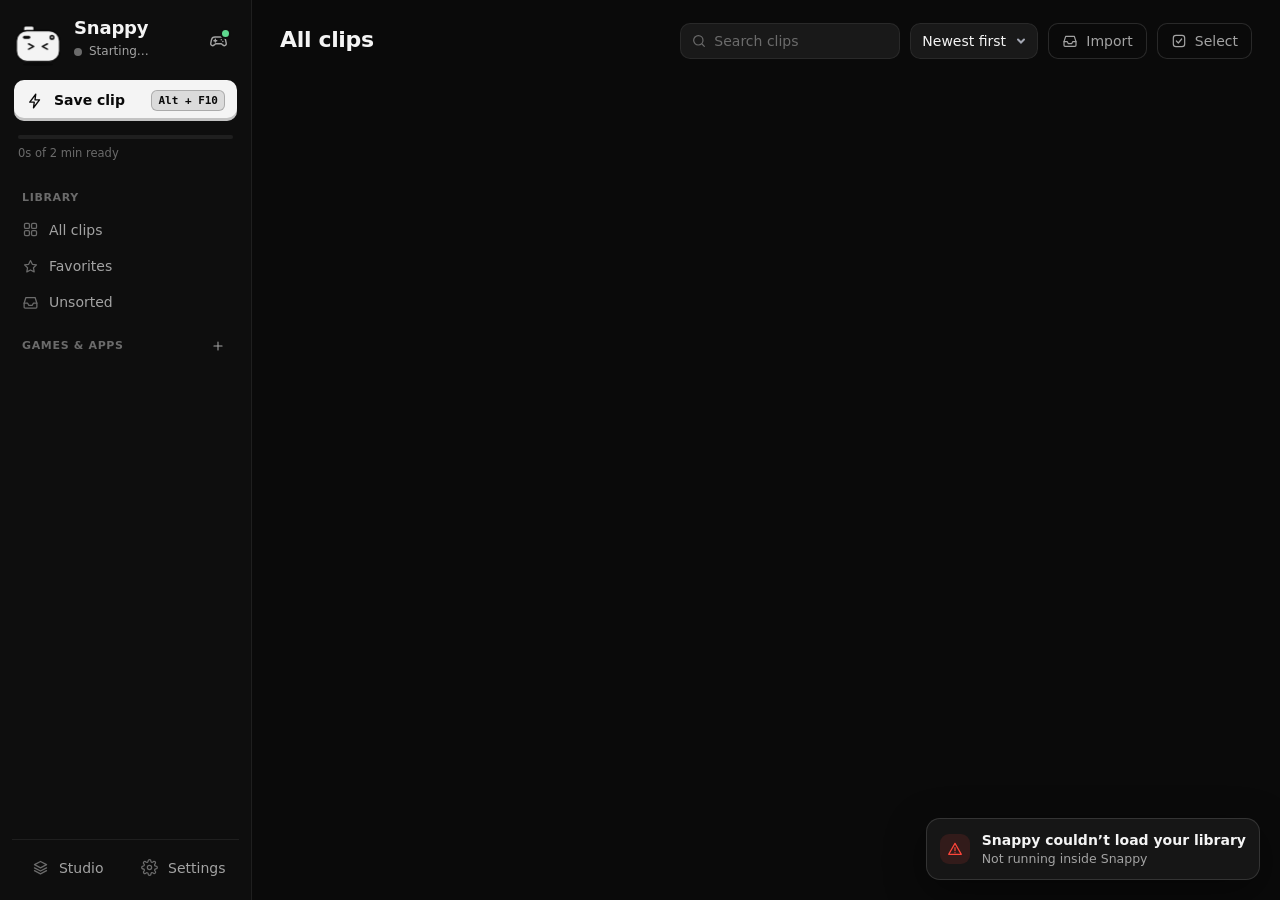
==== commit 7ce17804: "Snappy 1.4.0 The arcade: two score games a day with best scores, eight new games, and a balancing pa" ====
--- a/src/Snappy/wwwroot/index.html
+++ b/src/Snappy/wwwroot/index.html
@@ -17,6 +17,7 @@
   <svg width="0" height="0" style="position:absolute" aria-hidden="true">
     <defs>
       <symbol id="i-play" viewBox="0 0 24 24"><path d="M7 4.5v15a1 1 0 0 0 1.5.86l12-7.5a1 1 0 0 0 0-1.72l-12-7.5A1 1 0 0 0 7 4.5z" fill="currentColor" stroke="none"/></symbol>
+      <symbol id="i-gamepad" viewBox="0 0 24 24"><path d="M7.5 7.5h9a4.5 4.5 0 0 1 4.4 3.6l.9 4.6a2.4 2.4 0 0 1-4.1 2.1L15.6 16H8.4l-2.1 1.8a2.4 2.4 0 0 1-4.1-2.1l.9-4.6a4.5 4.5 0 0 1 4.4-3.6z"/><path d="M8 10.5v3.5M6.25 12.25h3.5"/><circle cx="15.5" cy="11" r=".9" fill="currentColor" stroke="none"/><circle cx="17.5" cy="13.2" r=".9" fill="currentColor" stroke="none"/></symbol>
       <symbol id="i-pause" viewBox="0 0 24 24"><rect x="6" y="4.5" width="4" height="15" rx="1.2" fill="currentColor" stroke="none"/><rect x="14" y="4.5" width="4" height="15" rx="1.2" fill="currentColor" stroke="none"/></symbol>
       <symbol id="i-scissors" viewBox="0 0 24 24"><circle cx="6" cy="6" r="3"/><circle cx="6" cy="18" r="3"/><path d="M20 4 8.1 15.9M14.5 14.5 20 20M8.1 8.1 12 12"/></symbol>
       <symbol id="i-folder" viewBox="0 0 24 24"><path d="M3 7.5A2.5 2.5 0 0 1 5.5 5h3.6l2 2.2h7.4A2.5 2.5 0 0 1 21 9.7v7.8a2.5 2.5 0 0 1-2.5 2.5h-13A2.5 2.5 0 0 1 3 17.5z"/></symbol>
@@ -371,6 +372,16 @@
   <script src="game-cookie.js"></script>
   <script src="game-snapman.js"></script>
   <script src="game-ware.js"></script>
+  <script src="game-beat.js"></script>
+  <script src="game-isyou.js"></script>
+  <script src="game-parable.js"></script>
+  <script src="game-miami.js"></script>
+  <script src="game-spire.js"></script>
+  <script src="game-snaptato.js"></script>
+  <script src="game-binding.js"></script>
+  <script src="game-safari.js"></script>
+  <script src="hall.js"></script>
+  <script src="terminal.js"></script>
   <script src="app.js"></script>
   <script src="editor.js"></script>
   <script src="studio.js"></script>
--- a/src/Snappy/wwwroot/mascot.css
+++ b/src/Snappy/wwwroot/mascot.css
@@ -427,7 +427,8 @@
 
 /* only one Snappy on screen at a time */
 .mascot { transition: opacity .3s ease; }
-.snappy-solo .mascot:not(.lead) { opacity: 0 !important; }
+/* (a picture of her in a frame is not another her) */
+.snappy-solo .mascot:not(.lead):not(.picture) { opacity: 0 !important; }
 /* the moment one copy of her hands over to another, nothing fades */
 .snappy-swap .mascot, .snappy-swap .mascot * { transition: none !important; }
 
--- a/src/Snappy/wwwroot/styles.css
+++ b/src/Snappy/wwwroot/styles.css
@@ -633,3 +633,12 @@
 /* a settings section Snappy pointed you to glows for a moment */
 .settings-group.spotlight { animation: section-glow 2.4s ease-out .3s; border-radius: var(--radius); }
 @keyframes section-glow { 0%, 100% { box-shadow: 0 0 0 0 rgba(255, 255, 255, 0); } 15%, 55% { box-shadow: 0 0 0 2px rgba(255, 255, 255, .35); } }
+
+/* dialogs settle in, and fade back out when they close */
+.modal-backdrop .modal { animation: modal-in .32s var(--spring, ease-out) both; }
+.modal-backdrop.closing { animation: modal-fade .17s ease forwards; pointer-events: none; }
+.modal-backdrop.closing .modal { animation: modal-out .17s ease forwards; }
+@keyframes modal-in { from { opacity: 0; scale: .95; translate: 0 8px; } }
+@keyframes modal-out { to { opacity: 0; scale: .97; translate: 0 4px; } }
+@keyframes modal-fade { from { opacity: 1; } to { opacity: 0; } }
+@media (prefers-reduced-motion: reduce) { .modal-backdrop .modal, .modal-backdrop.closing, .modal-backdrop.closing .modal { animation-duration: .01s; } }
--- a/src/Snappy/wwwroot/events.css
+++ b/src/Snappy/wwwroot/events.css
@@ -115,14 +115,14 @@
 .program-box {
   position: fixed; z-index: 93; padding: 0 4px; text-align: center; color: #bfeeff;
   font: 500 14.5px/1.5 ui-monospace, "Cascadia Mono", Consolas, monospace;
-  text-shadow: 0 1px 2px rgba(0, 0, 0, .9), 0 0 14px rgba(70, 190, 255, .35);
+  text-shadow: 0 0 2px #000, 0 0 4px #000, 0 1px 3px #000, 0 0 12px rgba(0, 0, 0, .9), 0 0 20px rgba(70, 190, 255, .3);
   opacity: 0; translate: 0 -5px; pointer-events: none; transition: opacity .16s ease, translate .2s ease;
 }
 .program-box.in { opacity: 1; translate: 0 0; transition: opacity .14s ease, translate .4s var(--spring); }
-.program-label { display: flex; align-items: center; justify-content: center; gap: 7px; margin-bottom: 4px; font: 700 9.5px/1 ui-monospace, Consolas, monospace; letter-spacing: .3em; color: rgba(150, 220, 255, .55); }
+.program-label { display: flex; align-items: center; justify-content: center; gap: 7px; margin-bottom: 4px; font: 700 9.5px/1 ui-monospace, Consolas, monospace; letter-spacing: .3em; color: rgba(150, 220, 255, .7); }
 .program-label i { width: 6px; height: 6px; border-radius: 50%; background: #6fd2ff; box-shadow: 0 0 8px #6fd2ff; }
 .program-text .untyped { color: transparent; }
-.program-box.alert { color: #ffd2a0; text-shadow: 0 1px 2px rgba(0, 0, 0, .9), 0 0 14px rgba(255, 140, 50, .4); }
+.program-box.alert { color: #ffd2a0; text-shadow: 0 0 2px #000, 0 0 4px #000, 0 1px 3px #000, 0 0 12px rgba(0, 0, 0, .9), 0 0 20px rgba(255, 140, 50, .35); }
 .program-box.alert .program-label { color: rgba(255, 180, 100, .75); }
 .program-box.alert .program-label i { background: #ff9a40; box-shadow: 0 0 8px #ff9a40; }
 @keyframes program-alert { 50% { box-shadow: 0 0 22px 9px rgba(255, 120, 40, .7); } }
@@ -157,7 +157,8 @@
 .actor-bubble.caption {
   left: 50%; top: calc(100% + 10px); max-width: min(400px, calc(100vw - 24px)); padding: 0 4px; text-align: center;
   background: none; box-shadow: none; color: #fff; font: 600 15px/1.45 var(--font);
-  text-shadow: 0 1px 2px rgba(0, 0, 0, .9), 0 0 16px rgba(0, 0, 0, .75);
+  /* a dark outline and glow, so the words read over anything, white paper included */
+  text-shadow: 0 0 2px #000, 0 0 4px #000, 0 1px 3px #000, 0 0 12px rgba(0, 0, 0, .9), 0 0 24px rgba(0, 0, 0, .6);
   translate: calc(-50% + var(--shift, 0px)) 0; transform-origin: 50% 0;
 }
 .actor-bubble.caption::before { display: none; }
@@ -264,24 +265,33 @@
 @keyframes chart-shake { 15% { translate: calc(-50% - 8px) -50%; } 30% { translate: calc(-50% + 7px) calc(-50% + 3px); } 45% { translate: calc(-50% - 5px) -50%; } 60% { translate: calc(-50% + 3px) -50%; } }
 .sc-chart.sink { transition: top 2.4s cubic-bezier(.5, 0, .8, .4), rotate 2.4s ease-in, scale .6s, opacity .2s; top: 66%; rotate: 4deg; }
 
-/* two big choices */
-.sc-choices { position: absolute; left: 62%; top: 54%; translate: -50% -50%; display: flex; gap: 14px; }
-.sc-choice {
-  display: flex; flex-direction: column; align-items: flex-start; gap: 8px; width: min(230px, 24vw); padding: 18px 18px 16px; border-radius: 14px; text-align: left;
-  color: #eafaff; background: linear-gradient(180deg, #1a232a, #0e1418); box-shadow: 0 0 0 1px rgba(140, 220, 255, .2), 0 22px 50px rgba(0, 0, 0, .6);
-  opacity: 0; translate: 0 26px; scale: .85; transition: opacity .25s ease var(--d), translate .6s var(--spring-bouncy) var(--d), scale .6s var(--spring-bouncy) var(--d), box-shadow .2s;
-}
-.sc-choices.in .sc-choice { opacity: 1; translate: 0 0; scale: 1; }
-.sc-choices.in .sc-choice:hover { scale: 1.04; transition-delay: 0s; box-shadow: 0 0 0 1.5px rgba(160, 230, 255, .5), 0 26px 56px rgba(0, 0, 0, .6); }
-.sc-choice.accent { background: linear-gradient(180deg, #17301f, #0c1a11); box-shadow: 0 0 0 1px rgba(90, 230, 140, .35), 0 22px 50px rgba(0, 0, 0, .6), 0 0 34px rgba(54, 215, 122, .12); }
-.sc-choices.in .sc-choice.accent:hover { box-shadow: 0 0 0 1.5px rgba(90, 230, 140, .7), 0 26px 56px rgba(0, 0, 0, .6), 0 0 40px rgba(54, 215, 122, .25); }
-.sc-choice-title { font: 800 14px/1.25 var(--font-display); letter-spacing: .04em; }
-.sc-choice-sub { flex: 1; font: 500 12px/1.4 var(--font); color: rgba(234, 250, 255, .62); }
-.sc-choice-btn { margin-top: 4px; padding: 7px 14px; border-radius: 999px; font: 700 12.5px/1 var(--font); background: #eafaff; color: #0a0a0a; }
-.sc-choice.accent .sc-choice-btn { background: #36d77a; }
-.sc-choices.chosen .sc-choice:not(.picked) { opacity: 0; scale: .9; transition-delay: 0s; }
-.sc-choices.chosen .sc-choice.picked { scale: 1.08; transition-delay: 0s; }
-.sc-choices.out { opacity: 0; transition: opacity .4s ease; }
+/* the choices: a ballot paper, one box to mark with a pencil X */
+.sc-choices { position: absolute; left: 62%; top: 54%; width: min(380px, 40vw); padding: 14px 16px 10px; translate: -50% -50%; rotate: -1.2deg; border-radius: 4px;
+  background: linear-gradient(180deg, #f7f2e4, #ece4d0); color: #2b2620; box-shadow: 0 2px 0 #d6ccb4, 0 24px 60px rgba(0, 0, 0, .55);
+  opacity: 0; translate: -50% calc(-50% + 30px); scale: .9; transition: opacity .25s ease, translate .6s var(--spring-bouncy), scale .6s var(--spring-bouncy); }
+.sc-choices.in { opacity: 1; translate: -50% -50%; scale: 1; }
+.sc-ballot-head { display: flex; align-items: baseline; justify-content: space-between; padding-bottom: 8px; border-bottom: 2px solid #2b2620; font: 600 11px var(--mono); letter-spacing: .08em; }
+.sc-ballot-head b { font: 900 15px var(--font-display); letter-spacing: .24em; }
+.sc-ballot-head span { color: #7a6f5a; }
+.sc-choice { display: flex; align-items: center; gap: 14px; width: 100%; padding: 11px 4px; border: 0; border-bottom: 1px dashed rgba(43, 38, 32, .35); background: none; color: inherit;
+  text-align: left; cursor: pointer; opacity: 0; translate: -10px 0; transition: opacity .3s ease var(--d), translate .45s var(--spring) var(--d), background .15s ease; }
+.sc-choice:last-child { border-bottom: 0; }
+.sc-choices.in .sc-choice { opacity: 1; translate: 0 0; }
+.sc-choices.in:not(.chosen) .sc-choice:hover { background: rgba(43, 38, 32, .06); }
+.sc-box { flex: none; position: relative; width: 26px; height: 26px; border: 2.5px solid #2b2620; border-radius: 3px; background: #fffdf6; transition: border-width .15s ease, rotate .2s ease; }
+.sc-choice:hover .sc-box { border-width: 3px; rotate: -4deg; }
+.sc-box svg { position: absolute; inset: -5px; width: calc(100% + 10px); height: calc(100% + 10px); overflow: visible; }
+.sc-box path { fill: none; stroke: #2b2a6e; stroke-width: 3.4; stroke-linecap: round; stroke-dasharray: 24; stroke-dashoffset: 24; }
+.sc-choice.picked .sc-box path.a { animation: sc-mark .16s ease-in forwards; }
+.sc-choice.picked .sc-box path.b { animation: sc-mark .16s ease-in .17s forwards; }
+@keyframes sc-mark { to { stroke-dashoffset: 0; } }
+.sc-choice-text { display: flex; flex-direction: column; gap: 2px; min-width: 0; }
+.sc-choice-title { font: 800 14.5px/1.25 var(--font-display); letter-spacing: .02em; }
+.sc-choice-sub { font: 500 12px/1.4 var(--font); color: #6a604c; }
+.sc-choice.accent .sc-choice-title { background: linear-gradient(transparent 58%, rgba(120, 220, 140, .55) 58% 92%, transparent 92%); }
+.sc-choices.chosen .sc-choice { cursor: default; }
+.sc-choices.chosen .sc-choice:not(.picked) { opacity: .42; transition-delay: 0s; }
+.sc-choices.out { opacity: 0; translate: -50% calc(-50% + 20px) !important; rotate: 3deg; transition: opacity .4s ease, translate .5s ease, rotate .5s ease; }
 
 /* her crown, which doesn't survive the crash */
 .mascot .m-outfit .sc-crown { rotate: 8deg; transition: rotate .6s var(--spring-bouncy), translate .6s var(--spring-bouncy); }
@@ -611,9 +621,13 @@
 .wd-esports b { font: 900 64px/1 var(--font-display); letter-spacing: .08em; color: #fff; text-shadow: 0 0 30px rgba(178, 140, 255, .8), 0 6px 0 #3a1d6e; font-style: italic; }
 .wd-esports span { margin-top: 6px; font: 800 18px/1 var(--font); letter-spacing: .6em; color: #b28cff; }
 .actor.narrow .actor-bubble.caption { max-width: 250px; }
-.wd-trophy { position: absolute; z-index: -1; width: 96px; height: 120px; scale: .3; opacity: 0; transition: scale .6s var(--spring-bouncy), opacity .2s ease; filter: drop-shadow(0 0 18px rgba(255, 207, 61, .5)); pointer-events: none; }
+.wd-trophy { position: absolute; width: 96px; height: 120px; scale: .3; opacity: 0; transition: scale .6s var(--spring-bouncy), opacity .2s ease; filter: drop-shadow(0 0 18px rgba(255, 207, 61, .5)); pointer-events: none; }
 .wd-trophy.in { scale: 1; opacity: 1; }
 .wd-trophy.out { opacity: 0; transition: opacity .3s ease; }
+/* shot clean off its stand */
+.wd-trophy.hit { rotate: 80deg; translate: 34px 70px; transition: rotate .7s cubic-bezier(.5, 0, .7, .4), translate .7s cubic-bezier(.5, 0, .9, .5), scale .6s var(--spring-bouncy); }
+.cine.wd-aiming, .cine.wd-aiming * { cursor: none; }
+.actor.wd-strafe { transition: left .2s cubic-bezier(.3, 0, .3, 1), top .2s ease; }
 .wd-footnote { position: absolute; left: 50%; bottom: 74px; translate: -50% 6px; font: italic 500 12.5px/1 var(--font); color: rgba(255, 255, 255, .6); opacity: 0; transition: opacity .3s ease, translate .4s var(--spring); pointer-events: none; }
 .wd-footnote.in { opacity: 1; translate: -50% 0; }
 .wd-footnote.out { opacity: 0; }
@@ -663,6 +677,8 @@
 .wd-crosshair::before { left: 50%; top: 0; bottom: 0; width: 2px; margin-left: -1px; }
 .wd-crosshair::after { top: 50%; left: 0; right: 0; height: 2px; margin-top: -1px; }
 .wd-crosshair.aim { left: 47%; top: 46%; }
+/* the one you hold yourself: right on the pointer, above everything */
+.wd-crosshair.mine { z-index: 6; transition: none; pointer-events: none; }
 .wd-crosshair.fire { animation: wd-recoil .5s ease-out; left: 140%; top: -40%; transition: left .25s cubic-bezier(.3, 0, .2, 1), top .25s cubic-bezier(.3, 0, .2, 1); }
 @keyframes wd-recoil { 20% { scale: 1.4; } }
 .wd-hole { position: absolute; width: 26px; height: 26px; margin: -13px; border-radius: 50%; background: radial-gradient(circle, #000 0 30%, #333 45%, transparent 70%); scale: 0; transition: scale .25s cubic-bezier(.3, 1.6, .5, 1); pointer-events: none; }
@@ -675,6 +691,11 @@
 .wd-price.out { opacity: 0; transition: opacity .3s ease; }
 .wd-price b { display: block; margin: 4px 0 8px; font: 900 38px/1 var(--font-display); color: #ffd84d; }
 .wd-price small { display: block; max-width: 220px; font-size: 11px; color: rgba(240, 233, 255, .55); }
+.wd-book { margin-top: 12px; padding: 8px 18px; border: 0; border-radius: 999px; background: #ffd84d; color: #1a1030; font: 800 12.5px/1 var(--font); cursor: pointer;
+  box-shadow: 0 4px 0 #b8901a; transition: translate .28s var(--spring-bouncy), background .2s ease, scale .2s ease; }
+.wd-book.tired { animation: wd-pant .5s ease-in-out infinite; }
+.wd-book.booked { background: #7fdc6c; box-shadow: 0 4px 0 #3f8a34; scale: 1.08; animation: none; }
+@keyframes wd-pant { 50% { scale: 1.04 .94; } }
 
 /* the 100% loading screen */
 .wd-load { position: absolute; left: 62%; top: 48%; width: min(440px, 44vw); padding: 20px 22px 18px; translate: -50% -50%; border-radius: 12px; color: #eef2f6;
@@ -918,28 +939,52 @@
 .wd-lever-base span { font: 900 7.5px/1 var(--font); letter-spacing: .12em; color: #ffd23f; }
 .wd-lever-arm { position: absolute; left: 50%; bottom: 22px; width: 8px; height: 52px; margin-left: -4px; border-radius: 4px; background: linear-gradient(#ff5148 0 14px, #9aa3ad 14px); transform-origin: 50% 100%; rotate: -24deg; transition: rotate .4s var(--spring-bouncy); box-shadow: 0 0 0 2px #0a0a0a; }
 .wd-lever.off .wd-lever-arm { rotate: 24deg; }
-.wd-crack { width: 180px; height: 120px; scale: 0; transition: scale .3s cubic-bezier(.3, 1.6, .5, 1); }
-.wd-crack.in { scale: 1; }
+/* one piece of tape: a dark patch to work in, a crack like broken glass, the cordon, scaffolding and the crew */
+.wd-zone { width: 640px; height: 400px; translate: -50% -50%; border-radius: 50%; opacity: 0; transition: opacity .6s ease;
+  background: radial-gradient(closest-side, rgba(10, 11, 14, .97), rgba(10, 11, 14, .9) 62%, rgba(10, 11, 14, 0)); }
+.wd-zone.in { opacity: 1; }
+.wd-zone.out { opacity: 0; transition: opacity .5s ease .2s; }
+.wd-crack { width: 180px; height: 120px; }
+.wd-crack svg { width: 100%; height: 100%; overflow: visible; }
+.wd-crack path { fill: none; stroke-linecap: round; stroke-linejoin: round; stroke-dasharray: 1; stroke-dashoffset: 1; }
+.wd-crack path.dark { stroke: #000; stroke-width: 5; opacity: .6; }
+.wd-crack path.light { stroke: #e8eef5; stroke-width: 1.8; }
+.wd-crack.in path { stroke-dashoffset: 0; transition: stroke-dashoffset .45s cubic-bezier(.2, .8, .3, 1) var(--d); }
+.wd-crack circle { scale: 0; transform-origin: 92px 58px; transition: scale .2s ease; }
+.wd-crack.in circle { scale: 1; }
 .wd-crack.out { opacity: 0; transition: opacity .3s; }
-.wd-crack svg { width: 100%; height: 100%; filter: drop-shadow(0 1px 0 rgba(255, 255, 255, .25)); }
-.wd-sign { translate: -50% 0; scale: .3; opacity: 0; transition: scale .5s var(--spring-bouncy), opacity .2s ease; }
-.wd-sign.in { scale: 1; opacity: 1; }
-.wd-sign.out { opacity: 0; }
-.wd-sign div { padding: 7px 10px; background: repeating-linear-gradient(-45deg, #ffd23f 0 10px, #141414 10px 20px); border-radius: 4px; box-shadow: 0 6px 12px rgba(0, 0, 0, .5); }
-.wd-sign div::after { content: ""; display: block; }
-.wd-sign div { font: 900 11px/1 var(--font-display); letter-spacing: .14em; color: #141414; text-shadow: 0 0 3px #ffd23f, 0 0 3px #ffd23f, 0 0 3px #ffd23f; }
-.wd-crew { width: 52px; height: 50px; scale: .3; opacity: 0; transition: scale .5s var(--spring-bouncy) var(--d), opacity .2s ease var(--d); }
-.wd-crew.in { scale: 1; opacity: 1; }
-.wd-crew.out { opacity: 0; }
+.wd-cordon { width: 0; height: 22px; overflow: hidden; display: flex; align-items: center; transform-origin: 0 50%;
+  background: repeating-linear-gradient(-45deg, #ffd23f 0 12px, #1a1a1a 12px 24px); box-shadow: 0 4px 10px rgba(0, 0, 0, .45);
+  transition: width .55s cubic-bezier(.3, .7, .3, 1), opacity .3s ease; }
+.wd-cordon.in { width: 460px; }
+.wd-cordon.out { opacity: 0; }
+.wd-cordon span { flex: none; margin: 0 auto; padding: 2px 6px; background: #ffd23f; font: 900 10px/1 var(--font-display); letter-spacing: .16em; white-space: nowrap; color: #1a1a1a; }
+.wd-scaffold { width: 380px; height: 240px; }
+.wd-scaffold svg { width: 100%; height: 100%; overflow: visible; filter: drop-shadow(0 6px 10px rgba(0, 0, 0, .45)); }
+.wd-scaffold .pole { fill: #a7b0bb; stroke: #0a0a0a; stroke-width: 3; transform-box: fill-box; transform-origin: 50% 100%; scale: 1 0; transition: scale .45s var(--spring) var(--d); }
+.wd-scaffold .brace { stroke: #7d8794; stroke-width: 5; stroke-linecap: round; opacity: 0; transition: opacity .3s ease var(--d); }
+.wd-scaffold .plank { fill: #c8914a; stroke: #0a0a0a; stroke-width: 3; opacity: 0; translate: -40px 0; transition: opacity .2s ease var(--d), translate .45s var(--spring) var(--d); }
+.wd-scaffold.in .pole { scale: 1 1; }
+.wd-scaffold.in .brace { opacity: 1; }
+.wd-scaffold.in .plank { opacity: 1; translate: 0 0; }
+.wd-scaffold.out { opacity: 0; translate: 0 30px; transition: opacity .35s ease, translate .45s ease-in; }
+/* the crew hop over from her and land on the planks */
+.wd-crew { width: 52px; height: 50px; opacity: 0; translate: var(--from, 0) 30px; scale: .6; }
+.wd-crew.in { animation: wd-hop-on .55s cubic-bezier(.3, .6, .4, 1) var(--d) both; }
+@keyframes wd-hop-on { 0% { opacity: 0; translate: var(--from, 0) 30px; scale: .6; } 15% { opacity: 1; } 55% { translate: calc(var(--from, 0) * .35) -60px; scale: 1; }
+  100% { opacity: 1; translate: 0 0; scale: 1; } }
+.wd-crew.out { opacity: 0; transition: opacity .3s ease; }
 .wd-crew .wd-mini { width: 100%; height: 100%; }
 .wd-crew.hammer .wd-mini { animation: m-word .23s var(--d) infinite; }
-.wd-scaffold { width: 400px; height: 210px; opacity: 0; translate: 0 30px; transition: opacity .3s ease, translate .6s var(--spring);
-  background: linear-gradient(#9aa3ad, #9aa3ad) 0 0 / 100% 6px no-repeat, linear-gradient(#9aa3ad, #9aa3ad) 0 50% / 100% 6px no-repeat, linear-gradient(#9aa3ad, #9aa3ad) 0 100% / 100% 6px no-repeat,
-    linear-gradient(90deg, #9aa3ad, #9aa3ad) 0 0 / 6px 100% no-repeat, linear-gradient(90deg, #9aa3ad, #9aa3ad) 50% 0 / 6px 100% no-repeat, linear-gradient(90deg, #9aa3ad, #9aa3ad) 100% 0 / 6px 100% no-repeat;
-  filter: drop-shadow(0 2px 0 #0a0a0a); }
-.wd-scaffold.in { opacity: .85; translate: 0 0; }
-.wd-scaffold.more { background-size: 100% 6px, 100% 6px, 100% 6px, 6px 100%, 6px 100%, 6px 100%; outline: 6px solid #9aa3ad; outline-offset: 30px; }
-.wd-scaffold.out { opacity: 0; }
+.wd-crew.cheer .wd-mini { animation: m-word .35s var(--d) 3; }
+.wd-hammer { position: absolute; right: -8px; top: 14px; width: 4px; height: 20px; border-radius: 2px; background: #8a5a30; box-shadow: 0 0 0 1.5px #0a0a0a;
+  transform-origin: 50% 100%; rotate: 30deg; }
+.wd-hammer::before { content: ""; position: absolute; left: -6px; top: -4px; width: 16px; height: 7px; border-radius: 2px; background: #7d8794; box-shadow: 0 0 0 1.5px #0a0a0a; }
+.wd-crew.hammer .wd-hammer { animation: wd-swing .23s var(--d) infinite; }
+@keyframes wd-swing { 0%, 100% { rotate: 30deg; } 50% { rotate: -40deg; } }
+.wd-crew.hammer::after { content: ""; position: absolute; right: -16px; top: 2px; width: 6px; height: 6px; background: #ffd23f; border-radius: 1px; rotate: 45deg;
+  box-shadow: 0 0 8px #ffd23f; animation: wd-spark .23s var(--d) infinite; }
+@keyframes wd-spark { 0%, 40% { opacity: 0; scale: .3; } 55% { opacity: 1; scale: 1.2; } 100% { opacity: 0; scale: .5; } }
 .wd2.wd-paper.bill { left: 50%; top: 50%; }
 .wd-repair-tape { width: 0; height: 30px; overflow: hidden; display: grid; place-items: center; rotate: -7deg; transform-origin: 0 50%;
   background: linear-gradient(rgba(255, 255, 255, .35), rgba(255, 255, 255, 0) 45%), rgba(232, 205, 140, .9);
@@ -950,6 +995,10 @@
 .wd-repair-tape.pat { animation: wd-pat .3s ease-out; }
 @keyframes wd-pat { 40% { scale: 1 .82; } }
 .wd-repair-tape span { rotate: 180deg; white-space: nowrap; font: 900 11px/1 var(--font); letter-spacing: .22em; color: #b3261e; }
+/* the strip with her name on it, over the app's name (the aftermath draws the very same one) */
+.wd-repair-tape.name { height: 24px; rotate: -4deg; }
+.wd-repair-tape.name.in { width: var(--w); }
+.wd-repair-tape.name span { rotate: 0deg; font-size: 12px; }
 .wd-bug { width: 34px; height: 30px; transition: left .5s cubic-bezier(.3, .9, .3, 1), top .5s cubic-bezier(.3, .9, .3, 1), scale .3s; scale: 0; }
 .wd-bug.in { scale: 1; }
 .wd-bug.out { scale: 0; }
@@ -1043,7 +1092,7 @@
 .program.rogue .program-name { color: rgba(255, 140, 140, .9); }
 .program.rogue .program-eye i { background: radial-gradient(circle, #fff 0 18%, #ff9a9a 34%, #e0262b 70%, rgba(224, 38, 43, 0) 72%);
   box-shadow: 0 0 18px 6px rgba(255, 60, 60, .6); animation: program-alert .8s ease-in-out infinite; }
-.program-box.rogue, .program-box.rogue.alert { color: #ffc2c2; text-shadow: 0 1px 2px rgba(0, 0, 0, .9), 0 0 14px rgba(255, 60, 60, .45); }
+.program-box.rogue, .program-box.rogue.alert { color: #ffc2c2; text-shadow: 0 0 2px #000, 0 0 4px #000, 0 1px 3px #000, 0 0 12px rgba(0, 0, 0, .9), 0 0 20px rgba(255, 60, 60, .4); }
 .program-box.rogue .program-label { color: rgba(255, 140, 140, .8); }
 .program-box.rogue .program-label i { background: #ff4b4b; box-shadow: 0 0 8px #ff4b4b; }
 .program.hit { animation: m-shake .4s both; }
@@ -1318,6 +1367,7 @@
 .pn-sec { --tone: #7ee8ff; margin-top: 12px; }
 .pn-sec.better { --tone: #9be38c; }
 .pn-sec.known { --tone: #ff9a6b; }
+.pn-sec.fixed { --tone: #ffd84a; }
 .pn-sec h4 { display: inline-block; margin: 0 0 6px 10px; padding: 4px 10px; border-radius: 999px; background: color-mix(in srgb, var(--tone) 16%, transparent);
   color: var(--tone); font: 700 11px/1 var(--font); letter-spacing: .08em; text-transform: uppercase; opacity: 0; transition: opacity .3s ease; }
 .pn-sec.in h4 { opacity: 1; }
@@ -1337,6 +1387,17 @@
 .actor.pn-choppy .actor-mascot { animation: pn-shuffle .5s steps(2, jump-none) infinite alternate; }
 .actor.pn-smooth .actor-mascot { animation: pn-shuffle .5s var(--sway) infinite alternate; }
 @keyframes pn-shuffle { from { translate: -28px 0; } to { translate: 28px 0; } }
+.actor.pn-fast .actor-mascot { animation: pn-shuffle .09s linear infinite alternate; }
+.pn-coin { position: fixed; z-index: 96; left: 0; top: 0; width: 26px; height: 26px; border: 3px solid #0a0a0a; border-radius: 50%; pointer-events: none;
+  background: radial-gradient(circle at 35% 30%, #fff3b0, #ffd23f 45%, #e0a000); box-shadow: inset 0 0 0 3px rgba(255, 255, 255, .35); }
+.pn-coin::after { content: "S"; position: absolute; inset: 0; display: grid; place-items: center; color: #8a5a00; font: 900 13px var(--font); }
+.pn-ring { position: fixed; z-index: 96; width: 40px; height: 40px; translate: -50% -50%; border: 3px solid #7fdc6c; border-radius: 12px; pointer-events: none;
+  box-shadow: 0 0 18px #7fdc6c; animation: pn-ring 1.2s ease-out forwards; }
+@keyframes pn-ring { from { scale: .6; opacity: 1; } to { scale: 1.9; opacity: 0; } }
+.pn-tile { position: fixed; z-index: 96; display: grid; place-items: center; width: 34px; height: 44px; translate: -50% -50%; border: 3px solid #0a0a0a; border-radius: 8px;
+  background: var(--c); color: #0a0a0a; font: 900 18px var(--font); box-shadow: 0 8px 18px rgba(0, 0, 0, .45); pointer-events: none; scale: 0; rotate: -20deg;
+  transition: left .5s var(--spring), top .5s var(--spring), scale .4s var(--spring-bouncy), rotate .5s var(--spring); }
+.pn-tile.in { scale: 1; rotate: 0deg; }
 
 /* ---------- special days: the app for the day ---------- */
 html[data-day]::after { content: ""; position: fixed; inset: 0; z-index: 80; pointer-events: none; animation: day-glow 6s var(--sway) infinite alternate; }
@@ -1792,7 +1853,7 @@
 
 /* ---------- the last clip ---------- */
 .cine.lc .cine-dim { background: radial-gradient(ellipse at 50% 55%, rgba(8, 8, 12, .9), rgba(0, 0, 0, .97)); }
-.cine.lc.lift .cine-dim { opacity: .45; }
+.cine.lc.lift .cine-dim { opacity: .62; }
 .cine.lc .cine-fx { transition: filter .8s ease; }
 .cine.lc.shadow .cine-fx { filter: brightness(.72) saturate(.9); }
 .lc-card { position: absolute; width: 150px; translate: -50% -50%; opacity: 0; scale: .85; transition: opacity .5s ease var(--d), scale .6s var(--spring) var(--d), box-shadow .4s ease; }
@@ -1835,6 +1896,8 @@
 @keyframes lc-flicker { 0% { filter: brightness(2.4); } 50% { filter: brightness(.35); } 100% { filter: none; } }
 @keyframes lc-bob { 50% { translate: 0 -6px; } }
 @keyframes lc-suck { to { scale: 0; rotate: 720deg; opacity: 0; } }
+.lc-thumb.lc-spat, .actor.lc-spat { animation: lc-spit .6s cubic-bezier(.2, 1.4, .4, 1) both; }
+@keyframes lc-spit { from { scale: 0; rotate: -540deg; opacity: 0; } }
 .lc-label { position: absolute; translate: -50% 0; color: #ffcf6a; font: 800 16px var(--mono); letter-spacing: .2em; white-space: nowrap; text-shadow: 0 0 18px rgba(255, 200, 100, .5);
   opacity: 0; transition: opacity .6s ease; }
 .lc-label.in { opacity: 1; }
@@ -1886,7 +1949,7 @@
 .lc-step.pressed { translate: -50% -10%; background: linear-gradient(#3cc46a, #23924a); box-shadow: 0 2px 0 #145a2a, 0 8px 14px rgba(0, 0, 0, .5); }
 .lc-step.nope { animation: lc-nope .35s ease, lc-hover 2.2s ease-in-out var(--d) infinite; }
 .lc-bridge.tilt .lc-step { rotate: -8deg; }
-.lc-bridge-hint { position: absolute; left: 50%; bottom: 12%; translate: -50% 0; color: #c9c4b5; font: 600 13px var(--font); animation: lc-blinktext 1.2s steps(2) infinite; }
+.lc-bridge-hint { position: absolute; left: 50%; top: calc(13% + 28px); translate: -50% 0; color: #c9c4b5; font: 600 13px var(--font); animation: lc-blinktext 1.2s steps(2) infinite; }
 @keyframes lc-hover { 50% { margin-top: -6px; } }
 @keyframes lc-nope { 25% { margin-left: -7px; } 75% { margin-left: 7px; } }
 .lc-restore { position: absolute; translate: -50% 0; color: #ffe9a8; font: 700 12px var(--mono); letter-spacing: .12em; white-space: nowrap; opacity: 0; transition: opacity .4s ease; }
@@ -1927,12 +1990,282 @@
 .lc-freeze.in { opacity: 1; }
 .lc-freeze.out { opacity: 0; transition: opacity .8s ease; }
 .lc-freeze div { color: #ffd84a; font: 900 28px var(--font); letter-spacing: .08em; text-shadow: 0 0 24px rgba(255, 200, 80, .5), 0 3px 0 #7a4a10; }
-.lc-buddy { --s: .55; z-index: 50; transition: left .3s ease, top .3s ease, scale .4s var(--spring), opacity .4s ease, translate .5s var(--spring); }
-.lc-buddy.hiding { z-index: 0; translate: -170% -50%; scale: .4; }
-.lc-buddy.patted .lc-pic { animation: lc-pat .6s ease; }
-.lc-buddy.suspicious .lc-eye { top: 15px; height: 3px; }
-.lc-buddy.bye { opacity: 0; scale: .2; }
+.lc-little { transform-box: fill-box; transform-origin: 30% 50%; transition: transform .45s var(--spring), opacity .35s ease; }
+.lc-little.hiding { transform: translate(-46px, 6px) scale(.55); opacity: 0; }
+.lc-little.patted { animation: lc-pat .6s ease; }
+.lc-little-eye { transform-box: fill-box; transform-origin: center; animation: lc-blink 4s infinite; transition: transform .2s ease; }
+.lc-little.suspicious .lc-little-eye { animation: none; transform: scaleY(.4); }
 @keyframes lc-pat { 30% { scale: 1.15 .85; } 60% { scale: .95 1.05; } }
 .lc-tip { position: fixed; z-index: 50; padding: 6px 10px; border: 1px solid rgba(255, 255, 255, .1); border-radius: 8px; background: rgba(30, 30, 36, .95); color: #c9c4b5;
   font: 600 12px var(--font); opacity: 0; translate: 0 6px; transition: opacity .3s ease, translate .4s var(--spring); pointer-events: none; }
 .lc-tip.in { opacity: 1; translate: 0 0; }
+
+/* ---------- the arcade ---------- */
+.arc-btn { position: relative; flex: none; display: grid; place-items: center; width: 30px; height: 30px; margin-left: auto; border: 0; border-radius: 9px;
+  background: transparent; color: var(--text-3); cursor: pointer; transition: background .15s ease, color .15s ease; }
+.arc-btn:hover { background: var(--accent-soft); color: var(--text); }
+.arc-btn svg { width: 19px; height: 19px; }
+.arc-dot { position: absolute; right: 4px; top: 5px; width: 7px; height: 7px; border-radius: 50%; background: #5fd88f; box-shadow: 0 0 0 2px var(--bg-raised); opacity: 0; scale: .4;
+  transition: opacity .2s ease, scale .3s var(--spring-bouncy, ease); }
+.arc-btn.fresh { color: var(--text-2); }
+.arc-btn.fresh .arc-dot { opacity: 1; scale: 1; }
+.modal.arc { width: min(560px, calc(100vw - 40px)); max-height: calc(100vh - 70px); display: flex; flex-direction: column; }
+.arc-head { margin-bottom: 14px; }
+.arc-head p { margin: 3px 0 0; }
+.arc-today { display: grid; gap: 8px; }
+.arc-card { display: flex; align-items: center; gap: 12px; padding: 12px 14px; border-radius: var(--radius); background: var(--surface-2); box-shadow: inset 0 0 0 1px var(--line); }
+.arc-card-icon { display: grid; place-items: center; width: 40px; height: 40px; flex: none; border-radius: 10px; background: linear-gradient(135deg, #2b2d4a, #3a2a52); color: #cfd3ff; }
+.arc-card-icon svg { width: 22px; height: 22px; }
+.arc-card-text { flex: 1; min-width: 0; }
+.arc-card-title { font: 700 14px/1.3 var(--font-display); }
+.arc-card-hint { font-size: 11.5px; line-height: 1.35; color: var(--text-2); }
+.arc-card-best { margin-top: 3px; font: 600 11.5px/1.3 var(--font); color: #ffd25a; }
+.arc-card.used { opacity: .6; }
+.arc-done { flex: none; font: 600 12px/1 var(--font); color: var(--text-3); }
+.arc-sub { margin: 18px 0 8px; font: 700 13px/1 var(--font-display); }
+.arc-scores { overflow-y: auto; margin-bottom: 14px; border-radius: var(--radius); box-shadow: inset 0 0 0 1px var(--line); }
+.arc-row { display: flex; align-items: center; gap: 8px; padding: 9px 14px; font-size: 13px; }
+.arc-row + .arc-row { border-top: 1px solid var(--line); }
+.arc-row em { padding: 2px 7px; border-radius: 99px; background: rgba(95, 216, 143, .14); color: #5fd88f; font: 600 10.5px/1.3 var(--font); font-style: normal; }
+.arc-row b { margin-left: auto; font-weight: 600; color: var(--text-2); }
+.ach-arcade { flex: none; font: 600 11.5px/1 var(--font); color: var(--text-3); }
+
+/* ---------- aftermaths: what an event leaves behind until midnight ---------- */
+/* the app's name fades over to a new one */
+.brand-name { transition: opacity .22s ease, translate .22s ease, filter .22s ease; }
+.brand-name.af-swap { opacity: 0; translate: 0 -4px; filter: blur(2px); }
+.brand-name.renamed { font-size: 15px; line-height: 1.12; }
+/* tags under her name */
+.af-tags { display: flex; flex-wrap: wrap; gap: 4px; margin-top: 5px; }
+.af-tag { display: inline-flex; align-items: center; gap: 4px; padding: 1px 7px; border-radius: 6px; background: var(--line); color: var(--text-2); font: 650 10.5px/1.55 var(--font);
+  white-space: nowrap; cursor: default; opacity: 0; scale: .7; translate: 0 4px; transition: opacity .4s ease, scale .5s var(--spring-bouncy), translate .5s var(--spring); }
+.af-tag.in { opacity: 1; scale: 1; translate: 0 0; }
+.af-tag.now { transition: none; }
+.af-tag.out { opacity: 0; scale: .8; transition: opacity .4s ease, scale .4s ease; }
+.af-tag.good { background: rgba(127, 220, 108, .14); color: #8fe07c; }
+.af-tag.bad { background: rgba(255, 90, 70, .13); color: #ff8a7a; }
+.af-tag.bronze { background: rgba(205, 127, 50, .18); color: #e0a070; }
+.af-tag.bronze::before { content: ""; width: 8px; height: 8px; border-radius: 50%; background: radial-gradient(circle at 35% 35%, #f3c08a, #b0662a); box-shadow: 0 0 0 1px #6a3a10; }
+.af-tag.stars { background: rgba(255, 207, 61, .13); color: #ffcf3d; letter-spacing: .06em; }
+.af-tag.load { background: rgba(126, 232, 255, .12); color: #7ee8ff; }
+.af-tag.bar::before { content: ""; width: 26px; height: 4px; border-radius: 2px; background: linear-gradient(90deg, #7ee8ff 99%, rgba(255, 255, 255, .15) 99%); }
+.af-tag.views { background: rgba(255, 106, 142, .12); color: #ff8fa8; }
+.af-tag.case { background: rgba(194, 160, 110, .16); color: #d8bc8c; }
+.af-tag.pixel { border-radius: 0; background: #000; color: #fff; box-shadow: 0 0 0 1px #fff; font: 700 9.5px/1.6 ui-monospace, Consolas, monospace; letter-spacing: .08em; }
+.af-tag.baba { border-radius: 2px; background: #1a1a1a; color: #e05aa0; font: 900 9.5px/1.6 var(--font-display); letter-spacing: .12em; }
+.af-tag.stamp { border-radius: 3px; background: none; color: #d0473a; box-shadow: inset 0 0 0 1.5px #d0473a; font: 900 9.5px/1.5 var(--font-display); letter-spacing: .14em; rotate: -3deg; }
+.af-tag.hearts { background: none; color: #e0384a; letter-spacing: .05em; font-size: 11.5px; }
+/* little things left in the app itself: they fade (or slap) in and out, and never take a click */
+.brand, .brand-name, .save-clip, .title-block { position: relative; }
+.af-mark { position: absolute; z-index: 2; pointer-events: none; opacity: 0;
+  transition: opacity .45s ease, scale .6s var(--spring-bouncy), rotate .6s var(--spring-bouncy), translate .6s var(--spring), width .9s cubic-bezier(.3, .6, .4, 1); }
+.af-mark.in { opacity: 1; }
+.af-mark.now { transition: none; }
+.af-mark.out { opacity: 0; transition: opacity .5s ease, scale .5s ease; }
+/* the CEO's stickers on the big button: slapped on */
+.af-sticker { width: 18px; height: 18px; scale: 1.9; rotate: calc(var(--r) + 30deg); filter: drop-shadow(0 1px 1px rgba(0, 0, 0, .4)); background: center / contain no-repeat; }
+.af-sticker.in { scale: 1; rotate: var(--r); }
+.af-sticker.heart { --r: 14deg; right: 30px; top: -9px;
+  background-image: url("data:image/svg+xml,%3Csvg xmlns='http://www.w3.org/2000/svg' viewBox='0 0 24 24'%3E%3Cpath d='M12 21 C5 15 2 12 2 8 A5 5 0 0 1 12 6 A5 5 0 0 1 22 8 C22 12 19 15 12 21Z' fill='%23ff6a8e' stroke='%23fff' stroke-width='2.4'/%3E%3C/svg%3E"); }
+.af-sticker.star { --r: -18deg; left: -6px; bottom: -7px; width: 15px; height: 15px; transition-delay: .18s;
+  background-image: url("data:image/svg+xml,%3Csvg xmlns='http://www.w3.org/2000/svg' viewBox='0 0 24 24'%3E%3Cpath d='M12 2 L14.9 8.6 L22 9.3 L16.6 14 L18.2 21 L12 17.3 L5.8 21 L7.4 14 L2 9.3 L9.1 8.6Z' fill='%23ffd23f' stroke='%23fff' stroke-width='2.2' stroke-linejoin='round'/%3E%3C/svg%3E"); }
+/* her name on a strip of packing tape: pulled across (or, right after the story, already there) */
+.af-taped .brand-name { color: transparent; transition: color .3s ease .5s; }
+.af-name-tape { left: -6px; top: 50%; width: 0; height: 24px; translate: 0 -50%; rotate: -4deg; transform-origin: 0 50%; overflow: hidden; display: grid; place-items: center;
+  background: linear-gradient(rgba(255, 255, 255, .35), rgba(255, 255, 255, 0) 45%), rgba(232, 205, 140, .9); box-shadow: 0 2px 5px rgba(0, 0, 0, .35);
+  clip-path: polygon(0 0, 100% 0, 97% 18%, 100% 36%, 96% 54%, 100% 72%, 97% 90%, 100% 100%, 0 100%, 3% 82%, 0 64%, 4% 46%, 0 28%, 3% 10%); }
+.af-name-tape.in { width: max(88px, calc(100% + 14px)); }
+.af-name-tape span { white-space: nowrap; color: #b3261e; font: 900 12px/1 var(--font); letter-spacing: .22em; }
+/* the meeting's one decision, on a sticky note next to the title */
+.af-note { left: calc(100% + 16px); top: 2px; width: 74px; padding: 5px 6px 6px; rotate: 4deg; translate: 0 -10px; background: #ffe878; color: #5a4a00;
+  box-shadow: 0 6px 12px rgba(0, 0, 0, .35); font: 700 9.5px/1.15 var(--font); text-align: center; }
+.af-note.in { translate: 0 0; }
+.af-note::before { content: ""; position: absolute; left: 50%; top: -5px; width: 26px; height: 9px; translate: -50% 0; rotate: -3deg; background: rgba(255, 255, 255, .45); }
+/* the magic trick left a sparkle behind */
+.af-sparkle { left: 50px; top: -4px; width: 9px; height: 9px;
+  background: url("data:image/svg+xml,%3Csvg xmlns='http://www.w3.org/2000/svg' viewBox='0 0 24 24'%3E%3Cpath d='M12 0 C13 9 15 11 24 12 C15 13 13 15 12 24 C11 15 9 13 0 12 C9 11 11 9 12 0Z' fill='%23fff6c8'/%3E%3C/svg%3E") center / contain no-repeat; }
+.af-sparkle.in { animation: af-twinkle 3.2s ease-in-out infinite; }
+@keyframes af-twinkle { 0%, 60%, 100% { opacity: 0; scale: .3; rotate: 0deg; } 75% { opacity: 1; scale: 1; rotate: 45deg; } }
+/* freshly polished: a shine runs over the big button now and then */
+.af-shine { inset: 0; border-radius: inherit; overflow: hidden; }
+.af-shine::before { content: ""; position: absolute; top: -20%; bottom: -20%; left: -40%; width: 30%; rotate: 20deg; background: linear-gradient(90deg, transparent, rgba(255, 255, 255, .55), transparent);
+  animation: af-polish 7s ease-in-out 1s infinite; }
+@keyframes af-polish { 0%, 82% { translate: 0 0; } 100% { translate: 520% 0; } }
+/* a cookie for later, next to her */
+.af-cookie { left: 34px; top: 34px; width: 15px; height: 15px; border-radius: 50%; scale: .4; rotate: -40deg;
+  background: radial-gradient(circle at 30% 35%, #5a3418 0 1.6px, transparent 2px), radial-gradient(circle at 65% 60%, #5a3418 0 1.6px, transparent 2px),
+    radial-gradient(circle at 45% 75%, #5a3418 0 1.3px, transparent 1.7px), radial-gradient(circle at 40% 40%, #e8b46a, #c98a3c);
+  box-shadow: 0 0 0 1.5px #3a2210, 0 2px 3px rgba(0, 0, 0, .4); mask: radial-gradient(circle at 100% 0, transparent 4.5px, #000 5px); }
+.af-cookie.in { scale: 1; rotate: 0deg; }
+/* the gravity switch is still a little bit on */
+.af-float .brand-name { animation: af-float 4.2s var(--sway, ease-in-out) infinite; }
+.af-float .af-tags { animation: af-float 4.2s var(--sway, ease-in-out) -1.6s infinite; }
+@keyframes af-float { 50% { translate: 0 -2px; rotate: -1.4deg; } }
+@media (prefers-reduced-motion: reduce) { .af-float .brand-name, .af-float .af-tags, .af-sparkle.in, .af-shine::before { animation: none; } }
+/* the small print under the name, in her own handwriting more or less */
+.af-tag.byline { padding: 0 1px; border-radius: 0; background: none; color: var(--text-3); font: italic 500 10.5px/1.3 var(--font); }
+/* the scream button, shrunk down into the corner: the one mark that takes a click */
+.af-mark.af-scream { position: fixed; right: 18px; bottom: 18px; z-index: 65; pointer-events: auto; scale: .6; }
+.af-mark.af-scream.in { scale: 1; }
+.af-scream button { display: grid; place-items: center; width: 40px; height: 40px; border-radius: 50%; cursor: pointer; color: #fff; font: 900 6.4px/1 var(--font-display); letter-spacing: .05em;
+  background: radial-gradient(circle at 40% 35%, #ff7b6e, #d6322b 60%, #9c1f19); box-shadow: 0 3px 0 #7a1712, 0 8px 14px rgba(0, 0, 0, .45); transition: translate .1s, box-shadow .1s, scale .2s; }
+.af-scream button:hover { scale: 1.08; }
+.af-scream button:active { translate: 0 3px; box-shadow: 0 0 0 #7a1712, 0 4px 8px rgba(0, 0, 0, .45); }
+.app.af-quake { animation: rs-quake .12s linear infinite; }
+
+/* ---------- the Program in a camera body: its eye looks around, blinks, squints, goes wide, and pulses as it talks ---------- */
+.pg-skin .pg-look { animation: pg-glance 7.5s ease-in-out infinite; }
+@keyframes pg-glance { 0%, 16% { transform: translate(0, 0); } 22%, 38% { transform: translate(10px, -4px); } 44%, 60% { transform: translate(-9px, 3px); }
+  66%, 76% { transform: translate(2px, 6px); } 84%, 100% { transform: translate(0, 0); } }
+.pg-skin .pg-iris { transform-box: fill-box; transform-origin: center; filter: drop-shadow(0 0 4px #7ee0ff); transition: transform .25s var(--spring-bouncy, ease); }
+.pg-skin .pg-lid { transform-box: fill-box; transform-origin: 50% 0; transform: scaleY(0); animation: pg-blink 4.8s infinite; transition: transform .2s ease; }
+@keyframes pg-blink { 0%, 92%, 100% { transform: scaleY(0); } 95% { transform: scaleY(1); } }
+[data-mood="squint"] .pg-lid { animation: none; transform: scaleY(.46); }
+[data-mood="wide"] .pg-lid { animation: none; transform: scaleY(0); }
+[data-mood="wide"] .pg-iris { transform: scale(1.3); }
+[data-mood="wide"] .pg-look { animation-duration: 1.4s; }
+.sw-tiny.bob .pg-iris, .mascot.talking .pg-iris { animation: pg-pulse .3s ease-out; }
+.mascot.talking .pg-iris { animation: pg-pulse .55s ease-in-out infinite alternate; }
+@keyframes pg-pulse { 50% { transform: scale(1.18); filter: drop-shadow(0 0 7px #9fefff); } }
+/* swapping in or out of it: a quick glitch on her corner */
+.mascot-slot.pg-swapping { animation: pg-glitch .45s steps(3) 1; }
+@keyframes pg-glitch { 0% { filter: hue-rotate(0deg); translate: 0 0; } 33% { filter: hue-rotate(160deg) contrast(1.6); translate: -2px 1px; } 66% { filter: invert(.8); translate: 2px -1px; } 100% { filter: none; translate: 0 0; } }
+/* her bubble in the Program's lettering */
+.speech.as-program { background: #0f1a20; color: #bfeeff; font: 500 13px/1.5 ui-monospace, "Cascadia Mono", Consolas, monospace;
+  box-shadow: 0 14px 34px rgba(0, 0, 0, .5), 0 0 0 1px rgba(126, 232, 255, .25), 0 0 18px rgba(70, 190, 255, .15); }
+.speech.as-program .speech-close { color: #bfeeff; }
+/* the swap switch Claude left in her corner */
+.sidebar-foot { position: relative; }
+.af-mark.af-switch { right: 8px; top: -28px; z-index: 3; pointer-events: auto; translate: 0 6px; }
+.af-mark.af-switch.in { translate: 0 0; }
+.af-switch button { position: relative; display: block; width: 26px; height: 14px; padding: 0; border: 0; border-radius: 7px; cursor: pointer;
+  background: #3a3f46; box-shadow: inset 0 0 0 1.5px #0a0a0a, 0 2px 4px rgba(0, 0, 0, .4); transition: background .25s ease; }
+.af-switch button i { position: absolute; left: 2px; top: 2px; width: 10px; height: 10px; border-radius: 50%; background: #f4f4f4; box-shadow: 0 0 0 1.5px #0a0a0a; transition: translate .3s var(--spring-bouncy, ease), background .25s ease; }
+.skin-program .af-switch button { background: #1d6b8a; }
+.skin-program .af-switch button i { translate: 12px 0; background: #8fe6ff; box-shadow: 0 0 0 1.5px #0a0a0a, 0 0 6px #7ee0ff; }
+.af-switch button:hover { filter: brightness(1.15); }
+@media (prefers-reduced-motion: reduce) { .pg-skin .pg-look, .pg-skin .pg-lid, .mascot.talking .pg-iris, .mascot-slot.pg-swapping { animation: none; } }
+
+/* ---------- aftermaths as little pictures around her (the brand corner: she sits at -2..54 x -6..50) ---------- */
+.brand { isolation: isolate; }
+.af-pic { width: 14px; height: 14px; background: center / contain no-repeat; filter: drop-shadow(0 1px 1.5px rgba(0, 0, 0, .55)); scale: .4; }
+.af-pic.in { scale: 1; }
+/* SnappyCoin: she's stamped on a gold coin, which flips now and then */
+.af-coin { left: -6px; top: -10px; width: 64px; height: 64px; z-index: -1; border-radius: 50%; scale: .6;
+  background: radial-gradient(circle at 35% 30%, #fff6b8, #ffd23f 38%, #d9a400 70%, #a87800); box-shadow: inset 0 0 0 3px #b8860b, inset 0 0 0 6px #ffe680, 0 2px 6px rgba(0, 0, 0, .5); }
+.af-coin.in { scale: 1; animation: af-coin-flip 9s ease-in-out 1s infinite; }
+@keyframes af-coin-flip { 0%, 86% { transform: rotateY(0); } 93% { transform: rotateY(180deg); filter: brightness(.8); } 100% { transform: rotateY(360deg); } }
+/* Going Viral: a ring light behind her, for the content */
+.af-ring { left: -7px; top: -11px; width: 66px; height: 66px; z-index: -1; border-radius: 50%; scale: .6;
+  box-shadow: inset 0 0 0 4px #fdfdfd, inset 0 0 10px 4px rgba(255, 255, 255, .55), 0 0 14px rgba(255, 255, 255, .35); }
+.af-ring.in { scale: 1; }
+/* Performance Review: a gold rosette she awarded herself */
+.af-rosette { left: 37px; top: 24px; width: 18px; height: 25px;
+  background-image: url("data:image/svg+xml,%3Csvg xmlns='http://www.w3.org/2000/svg' viewBox='0 0 20 28'%3E%3Cpath d='M6 14 L3 27 L7 24 L9 27 L10 15Z' fill='%23d6322b'/%3E%3Cpath d='M14 14 L17 27 L13 24 L11 27 L10 15Z' fill='%233a6df0'/%3E%3Ccircle cx='10' cy='10' r='9' fill='%23ffd23f' stroke='%23b8860b' stroke-width='1.6'/%3E%3Cpath d='M10 4.5 L11.6 8.2 L15.4 8.4 L12.4 10.8 L13.4 14.5 L10 12.4 L6.6 14.5 L7.6 10.8 L4.6 8.4 L8.4 8.2Z' fill='%23fff3b0'/%3E%3C/svg%3E"); }
+/* Hardstuck Bronze: her rank emblem */
+.af-bronze { left: 39px; top: -11px; width: 17px; height: 19px;
+  background-image: url("data:image/svg+xml,%3Csvg xmlns='http://www.w3.org/2000/svg' viewBox='0 0 20 23'%3E%3Cdefs%3E%3ClinearGradient id='b' x1='0' y1='0' x2='0' y2='1'%3E%3Cstop offset='0' stop-color='%23f0b880'/%3E%3Cstop offset='1' stop-color='%23a0582a'/%3E%3C/linearGradient%3E%3C/defs%3E%3Cpath d='M10 1 L19 4.5 V11 C19 16.5 15 20 10 22 C5 20 1 16.5 1 11 V4.5Z' fill='url(%23b)' stroke='%235a2e10' stroke-width='1.4'/%3E%3Cpath d='M5.5 10 L10 7 L14.5 10 M5.5 14 L10 11 L14.5 14' fill='none' stroke='%23fff0dc' stroke-width='1.8' stroke-linecap='round' stroke-linejoin='round'/%3E%3C/svg%3E"); }
+/* 99%: a loading ring that never quite closes */
+.af-loading { left: -7px; top: -10px; width: 16px; height: 16px; border-radius: 50%; background: conic-gradient(#7ee8ff 0 99%, rgba(255, 255, 255, .15) 99% 100%);
+  mask: radial-gradient(circle, transparent 4.4px, #000 5px); }
+.af-loading.in { animation: af-spin 2.4s linear infinite; }
+@keyframes af-spin { to { rotate: 360deg; } }
+/* Two Hops Up: four and a half stars over her head */
+.af-stars { left: 0; top: -15px; width: 52px; height: 10px;
+  background-image: url("data:image/svg+xml,%3Csvg xmlns='http://www.w3.org/2000/svg' viewBox='0 0 52 10'%3E%3Cdefs%3E%3Cpath id='s' d='M5 0.5 L6.2 3.6 L9.5 3.8 L7 5.9 L7.8 9.2 L5 7.4 L2.2 9.2 L3 5.9 L0.5 3.8 L3.8 3.6Z'/%3E%3CclipPath id='h'%3E%3Crect x='41.5' y='0' width='5' height='10'/%3E%3C/clipPath%3E%3C/defs%3E%3Cg fill='%23ffcf3d' stroke='%23a87800' stroke-width='.6'%3E%3Cuse href='%23s'/%3E%3Cuse href='%23s' x='10.5'/%3E%3Cuse href='%23s' x='21'/%3E%3Cuse href='%23s' x='31.5'/%3E%3C/g%3E%3Cuse href='%23s' x='42' fill='%23555' opacity='.6'/%3E%3Cuse href='%23s' x='42' fill='%23ffcf3d' clip-path='url(%23h)'/%3E%3C/svg%3E"); }
+/* The Real Developer: the one bug she caught, in a jar */
+.af-jar { left: -8px; top: 25px; width: 16px; height: 21px;
+  background-image: url("data:image/svg+xml,%3Csvg xmlns='http://www.w3.org/2000/svg' viewBox='0 0 14 18'%3E%3Crect x='3' y='0.8' width='8' height='2.6' rx='.8' fill='%23a7b0bb' stroke='%23333' stroke-width='.6'/%3E%3Crect x='1.2' y='3.2' width='11.6' height='14' rx='3' fill='rgba(200,235,255,.35)' stroke='%23cfefff' stroke-width='1'/%3E%3Cellipse cx='7' cy='11' rx='2.6' ry='2.1' fill='%234caa3a'/%3E%3Cpath d='M5 9.5 L3.6 8.2 M9 9.5 L10.4 8.2 M4.6 11.5 L3 12.3 M9.4 11.5 L11 12.3' stroke='%23234' stroke-width='.6'/%3E%3Ccircle cx='6.2' cy='10.6' r='.5'/%3E%3Ccircle cx='7.8' cy='10.6' r='.5'/%3E%3C/svg%3E"); }
+.af-jar.in { animation: af-jiggle 5s ease-in-out 1s infinite; }
+@keyframes af-jiggle { 0%, 88%, 100% { rotate: 0deg; } 91% { rotate: -7deg; } 94% { rotate: 6deg; } 97% { rotate: -3deg; } }
+/* Case Closed: her magnifying glass, set down next to her */
+.af-glass { left: 39px; top: 23px; width: 20px; height: 20px; rotate: -20deg;
+  background-image: url("data:image/svg+xml,%3Csvg xmlns='http://www.w3.org/2000/svg' viewBox='0 0 20 20'%3E%3Cpath d='M12.5 12.5 L18 18' stroke='%237a4a22' stroke-width='3.2' stroke-linecap='round'/%3E%3Ccircle cx='8' cy='8' r='6' fill='rgba(180,220,255,.35)' stroke='%23d8bc8c' stroke-width='2.2'/%3E%3Cpath d='M5 6 Q6 4 8 4' stroke='%23fff' stroke-width='1' fill='none' opacity='.8'/%3E%3C/svg%3E"); }
+/* Super Snappy: a pixel coin bobbing over her head */
+.af-pixcoin { left: 20px; top: -18px; width: 12px; height: 14px; image-rendering: pixelated; filter: drop-shadow(0 1px 0 #000);
+  background-image: url("data:image/svg+xml,%3Csvg xmlns='http://www.w3.org/2000/svg' viewBox='0 0 5 6' shape-rendering='crispEdges'%3E%3Crect x='1' y='0' width='3' height='6' fill='%23ffcc00'/%3E%3Crect x='0' y='1' width='5' height='4' fill='%23ffcc00'/%3E%3Crect x='2' y='1' width='1' height='4' fill='%23b07a00'/%3E%3Crect x='1' y='1' width='1' height='1' fill='%23fff3a0'/%3E%3C/svg%3E"); }
+.af-pixcoin.in { animation: af-pixbob 1.6s steps(4) infinite; }
+@keyframes af-pixbob { 50% { translate: 0 -3px; } }
+/* Frame Drop: the little red soul she kept */
+.af-soul { left: -11px; top: 10px; width: 14px; height: 12px; image-rendering: pixelated;
+  background-image: url("data:image/svg+xml,%3Csvg xmlns='http://www.w3.org/2000/svg' viewBox='0 0 7 6' shape-rendering='crispEdges'%3E%3Cpath d='M0 1h1V0h2v1h1V0h2v1h1v2H6v1H5v1H4v1H3V5H2V4H1V3H0Z' fill='%23ff2a2a'/%3E%3C/svg%3E"); }
+.af-soul.in { animation: af-float-soft 3s ease-in-out infinite; }
+@keyframes af-float-soft { 50% { translate: 0 -2px; } }
+/* The Binding of Snappy: three red hearts over her head, full health for once */
+.af-hearts { left: 4px; top: -15px; width: 44px; height: 11px; image-rendering: pixelated;
+  background-image: url("data:image/svg+xml,%3Csvg xmlns='http://www.w3.org/2000/svg' viewBox='0 0 23 6' shape-rendering='crispEdges'%3E%3Cdefs%3E%3Cpath id='h' d='M0 1h1V0h2v1h1V0h2v1h1v2H6v1H5v1H4v1H3V5H2V4H1V3H0Z' fill='%23e0242e'/%3E%3C/defs%3E%3Cuse href='%23h'/%3E%3Cuse href='%23h' x='8'/%3E%3Cuse href='%23h' x='16'/%3E%3C/svg%3E"); }
+/* Snap the Sprite: the relic she brought back down, a second eye that glows */
+.af-relic { left: 41px; top: -8px; width: 16px; height: 16px; border-radius: 50%;
+  background: radial-gradient(circle at 50% 50%, #0a0a0a 0 22%, #6fd2ff 26% 46%, #1f5f8a 50% 70%, #0d2a3e 74%); box-shadow: 0 0 0 1.4px #0a0a0a, 0 0 8px rgba(111, 210, 255, .7); }
+.af-relic.in { animation: af-glow 2.8s ease-in-out infinite; }
+@keyframes af-glow { 50% { box-shadow: 0 0 0 1.4px #0a0a0a, 0 0 14px rgba(111, 210, 255, .95); } }
+/* Snaptato: a potato friend who survived wave five with her */
+.af-potato { left: 39px; top: 27px; width: 18px; height: 19px;
+  background-image: url("data:image/svg+xml,%3Csvg xmlns='http://www.w3.org/2000/svg' viewBox='0 0 16 17'%3E%3Cpath d='M8 1 C13 1 15 5 14.6 9.5 C14.2 14 11.5 16 8 16 C4 16 1.4 13.5 1.4 9 C1.4 4.5 3.6 1 8 1Z' fill='%23d6b07a' stroke='%236a4a22' stroke-width='1.2'/%3E%3Ccircle cx='5.6' cy='8' r='1.1' fill='%23222'/%3E%3Ccircle cx='10.2' cy='8' r='1.1' fill='%23222'/%3E%3Cpath d='M6 11.4 Q8 12.8 10 11.4' stroke='%23222' stroke-width='.9' fill='none'/%3E%3Ccircle cx='11.5' cy='4' r='.7' fill='%23a07a4a'/%3E%3Ccircle cx='4' cy='13' r='.6' fill='%23a07a4a'/%3E%3C/svg%3E"); }
+.af-potato.in { animation: af-hop 2.2s ease-in-out infinite; }
+@keyframes af-hop { 0%, 70%, 100% { translate: 0 0; } 80% { translate: 0 -3px; } 90% { translate: 0 0; } }
+/* The Snappy Parable: an office door, left slightly open */
+.af-door { left: -10px; top: 20px; width: 14px; height: 24px;
+  background-image: url("data:image/svg+xml,%3Csvg xmlns='http://www.w3.org/2000/svg' viewBox='0 0 12 20'%3E%3Crect x='.6' y='.6' width='10.8' height='18.8' fill='%23fff6c8' stroke='%23333' stroke-width='1'/%3E%3Cpath d='M1.2 1.2 L8.6 2.6 V17.6 L1.2 19Z' fill='%23a0784a' stroke='%23333' stroke-width='.8'/%3E%3Ccircle cx='7.2' cy='10.5' r='.8' fill='%23ffd23f'/%3E%3C/svg%3E"); }
+/* Hello, World: a little terminal, cursor blinking, in case Claude comes back */
+.af-term { left: 35px; top: -11px; width: 23px; height: 17px; border-radius: 3px; background: #14100c; box-shadow: 0 0 0 1.2px #3a2a1e, 0 2px 4px rgba(0, 0, 0, .5);
+  font: 700 8px/1 ui-monospace, Consolas, monospace; color: #e9a36b; padding: 4.5px 0 0 4px; }
+.af-term b { display: inline-block; width: 3px; height: 5px; margin-left: 1px; vertical-align: -1px; background: #e9a36b; animation: af-cursor 1s steps(1) infinite; }
+@keyframes af-cursor { 50% { opacity: 0; } }
+/* The Fine Print: the agreement, signed, rolled up */
+.af-scroll { left: -9px; top: 27px; width: 18px; height: 17px;
+  background-image: url("data:image/svg+xml,%3Csvg xmlns='http://www.w3.org/2000/svg' viewBox='0 0 16 15'%3E%3Crect x='2' y='1.5' width='12' height='12' rx='1' fill='%23f7f2e4' stroke='%23b8a87a' stroke-width='.8'/%3E%3Cpath d='M4 4.5h8M4 6.5h8M4 8.5h5' stroke='%23c9bd9a' stroke-width='.7'/%3E%3Cpath d='M4.5 11.4 C6 9.6 7 12.6 8.4 10.8 S10.6 11.6 11.6 10.6' stroke='%232b2a6e' stroke-width='.9' fill='none'/%3E%3Crect x='1' y='.8' width='14' height='2' rx='1' fill='%23e0d4b0' stroke='%23b8a87a' stroke-width='.6'/%3E%3C/svg%3E"); }
+/* SnappyWare: the boss bomb, fuse burnt right down, still smoking a little */
+.af-bomb { left: 38px; top: 26px; width: 18px; height: 19px;
+  background-image: url("data:image/svg+xml,%3Csvg xmlns='http://www.w3.org/2000/svg' viewBox='0 0 16 17'%3E%3Cpath d='M11 4 Q13 2 14 3' stroke='%23332' stroke-width='1.4' fill='none'/%3E%3Crect x='9' y='3.6' width='3.6' height='3' rx='.6' transform='rotate(35 10.8 5.1)' fill='%23444'/%3E%3Ccircle cx='7.5' cy='10' r='6.4' fill='%23111'/%3E%3Ccircle cx='5.4' cy='7.8' r='1.8' fill='%23fff' opacity='.35'/%3E%3C/svg%3E"); }
+.af-bomb::after { content: ""; position: absolute; right: -2px; top: -5px; width: 5px; height: 5px; border-radius: 50%; background: rgba(200, 200, 200, .6); animation: af-smoke 2.6s ease-out infinite; }
+@keyframes af-smoke { 0% { translate: 0 0; scale: .4; opacity: 0; } 20% { opacity: .8; } 100% { translate: 3px -9px; scale: 1.6; opacity: 0; } }
+/* Snappy Is You: the rule, still standing, next to the title */
+.af-rule { left: calc(100% + 16px); top: 7px; display: flex; gap: 2px; translate: 0 -6px; }
+.af-rule.in { translate: 0 0; }
+.af-rule span { padding: 3px 4px 2px; background: #0e0e10; color: #e05aa0; font: 900 9px/1 var(--font-display); letter-spacing: .08em; box-shadow: 0 0 0 1px #2a2a30; }
+.af-rule span:nth-child(2) { color: #f4f4f4; }
+.af-rule span:nth-child(3) { color: #e8d23f; }
+.af-rule.in span { animation: af-wobble 1.2s steps(2) infinite; }
+.af-rule.in span:nth-child(2) { animation-delay: .4s; } .af-rule.in span:nth-child(3) { animation-delay: .8s; }
+@keyframes af-wobble { 50% { translate: 0 -1px; } }
+/* Snap, Please: the entry stamp, next to the title */
+.af-entry { left: calc(100% + 18px); top: 1px; padding: 3px 7px; rotate: -9deg; scale: 1.8; border: 2px solid #d0473a; border-radius: 4px; color: #d0473a;
+  font: 900 10px/1 var(--font-display); letter-spacing: .16em; opacity: 0; mix-blend-mode: screen; }
+.af-entry.in { scale: 1; opacity: .85; }
+@media (prefers-reduced-motion: reduce) { .af-coin.in, .af-loading.in, .af-jar.in, .af-pixcoin.in, .af-soul.in, .af-relic.in, .af-potato.in, .af-bomb::after, .af-rule.in span, .af-term b { animation: none; } }
+
+/* ---------- the terminal ---------- */
+.term-btn { position: relative; flex: none; display: grid; place-items: center; width: 30px; height: 30px; margin-left: -12px; border: 0; border-radius: 9px; background: transparent;
+  color: var(--text-3); font: 800 11px/1 ui-monospace, Consolas, monospace; letter-spacing: -.04em; cursor: pointer; transition: background .15s ease, color .15s ease; }
+.term-btn:hover { background: var(--accent-soft); color: var(--text); }
+.term-btn[hidden] { display: none; }
+.term { position: fixed; z-index: 80; right: 24px; bottom: 24px; width: min(580px, calc(100vw - 48px)); height: min(360px, calc(100vh - 120px)); display: flex; flex-direction: column;
+  border-radius: 12px; overflow: hidden; background: #121110; color: #e9e2d8; font: 500 13px/1.55 ui-monospace, "Cascadia Mono", Consolas, monospace;
+  box-shadow: 0 0 0 1px rgba(232, 156, 112, .28), 0 26px 70px rgba(0, 0, 0, .65), 0 0 50px rgba(232, 140, 90, .08);
+  opacity: 0; scale: .92; translate: 0 14px; transform-origin: 100% 100%; transition: opacity .2s ease, scale .45s var(--spring-bouncy, ease), translate .45s var(--spring, ease); }
+.term.in { opacity: 1; scale: 1; translate: 0 0; }
+.term.out { opacity: 0; scale: .95; translate: 0 10px; transition: opacity .2s ease, scale .25s ease, translate .25s ease; }
+.term.roll { animation: term-roll 1s cubic-bezier(.4, 0, .2, 1); }
+@keyframes term-roll { to { rotate: 360deg; } }
+.term-bar { display: flex; align-items: center; gap: 7px; padding: 9px 12px; background: #1c1a18; border-bottom: 1px solid rgba(255, 255, 255, .06); }
+.term-bar > i { width: 10px; height: 10px; border-radius: 50%; background: #3a3633; }
+.term-bar > span { margin-left: 8px; font-size: 11.5px; color: rgba(233, 226, 216, .5); }
+.term-x { margin-left: auto; width: 22px; height: 22px; border: 0; border-radius: 6px; background: none; color: rgba(233, 226, 216, .55); font: 400 16px/1 var(--font); cursor: pointer; }
+.term-x:hover { background: rgba(255, 255, 255, .08); color: #fff; }
+.term-out { flex: 1; min-height: 0; overflow-y: auto; padding: 12px 14px 4px; scrollbar-width: thin; scrollbar-color: rgba(255, 255, 255, .15) transparent; }
+.term-line { min-height: 1.55em; white-space: pre-wrap; word-break: break-word; animation: cl-line-in .2s ease-out both; }
+.term-line.cmd { color: #f0b894; }
+.term-line.dim { color: rgba(233, 226, 216, .45); }
+.term-line.ok { color: #9fe0a8; }
+.term-line.err { color: #ff7b6e; }
+.term-line.head { color: #e3a07a; font-weight: 700; letter-spacing: .06em; }
+.term-line.art { color: #f4f4f4; white-space: pre; }
+.term-line.claude { color: #e9a36b; }
+.term-line.claude::before { content: "claude › "; color: rgba(233, 163, 107, .55); }
+.term-line.secret { color: #ffd84a; text-shadow: 0 0 10px rgba(255, 216, 74, .35); }
+.term-line.matrix { color: #3cff7a; white-space: pre; text-shadow: 0 0 6px rgba(60, 255, 122, .5); line-height: 1.2; min-height: 1.2em; }
+.term-in { display: flex; align-items: center; gap: 8px; padding: 6px 14px 12px; cursor: text; }
+.term-in b { flex: none; color: #e3a07a; font-weight: 700; }
+.term-in input { flex: 1; min-width: 0; padding: 0; border: 0; outline: 0; background: none; color: #fff; font: inherit; caret-color: #e3a07a; }
+@media (prefers-reduced-motion: reduce) { .term.roll { animation: none; } }
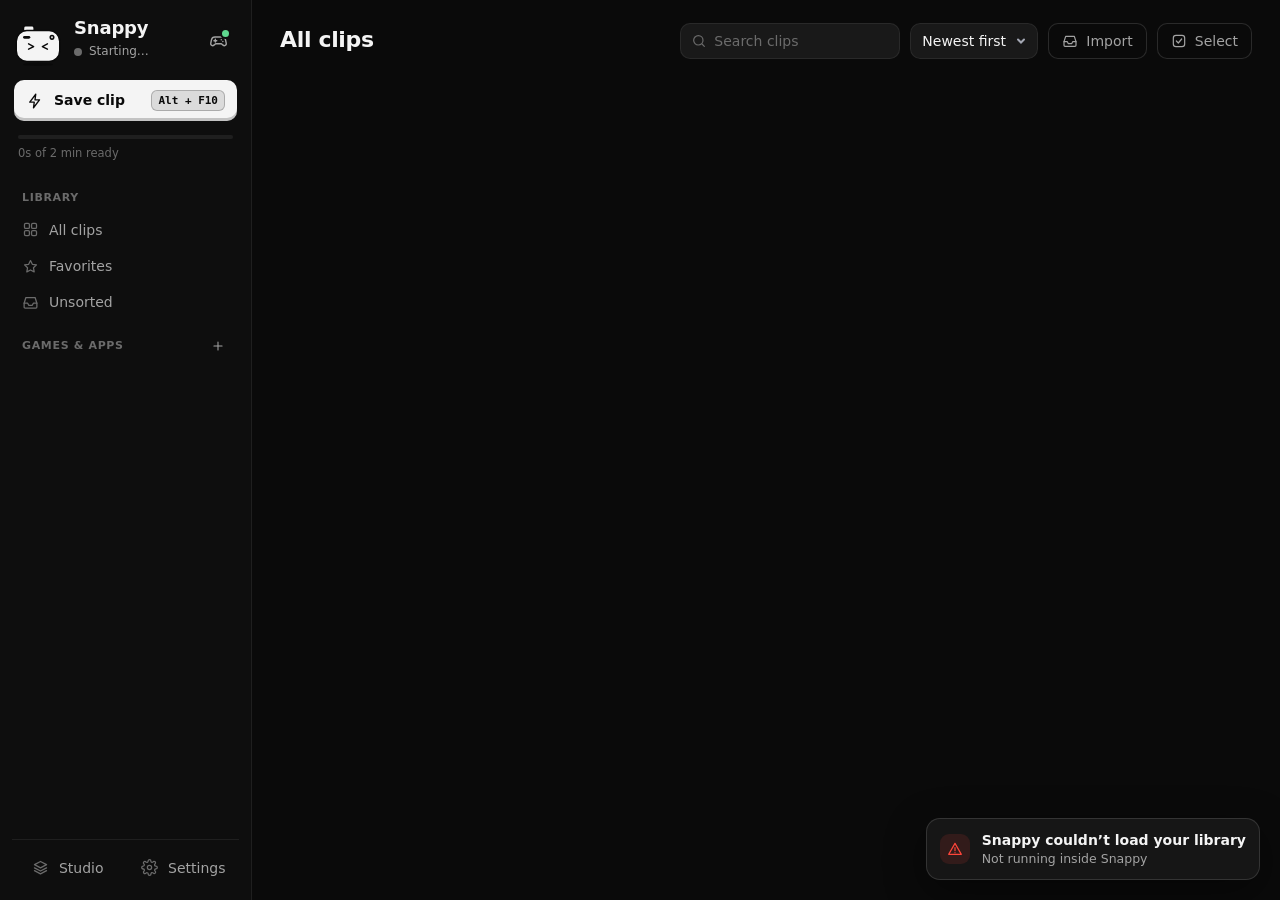
==== commit 4b939126: "Snappy 1.5.0 The terminal update. Hidden words in the terminal start conversations between Snappy, t" ====
--- a/src/Snappy/wwwroot/index.html
+++ b/src/Snappy/wwwroot/index.html
@@ -382,6 +382,7 @@
   <script src="game-safari.js"></script>
   <script src="hall.js"></script>
   <script src="terminal.js"></script>
+  <script src="chats.js"></script>
   <script src="app.js"></script>
   <script src="editor.js"></script>
   <script src="studio.js"></script>
--- a/src/Snappy/wwwroot/events.css
+++ b/src/Snappy/wwwroot/events.css
@@ -103,6 +103,12 @@
   box-shadow: 0 0 14px 4px rgba(110, 215, 255, .45); animation: program-glow 3.2s var(--sway) infinite;
 }
 .program-eye.pulse i { animation: program-pulse .22s ease-out, program-glow 3.2s var(--sway) infinite; }
+/* its eyelid: half shut when it's annoyed, and its eye a little bigger when something startles it */
+.program-eye::before { content: ""; position: absolute; z-index: 1; left: 0; top: 0; width: 100%; height: 23px; clip-path: circle(20px at 50% 20px);
+  background: linear-gradient(#1a2b34, #0f1b21); box-shadow: inset 0 -2px 0 rgba(110, 215, 255, .45); transform-origin: 50% 0; scale: 1 0; transition: scale .3s var(--spring); }
+.program.annoyed .program-eye::before { scale: 1 1; }
+.program.annoyed .program-eye i { translate: var(--px, 0) 2px; }
+.program.wide .program-eye i { scale: 1.3; }
 @keyframes program-glow { 50% { box-shadow: 0 0 20px 7px rgba(110, 215, 255, .6); } }
 @keyframes program-pulse { 40% { scale: 1.22; } }
 .program-name { font: 700 11px/1 ui-monospace, Consolas, monospace; letter-spacing: .3em; color: rgba(150, 220, 255, .6); transition: color .4s; }
@@ -1394,6 +1400,14 @@
 .pn-ring { position: fixed; z-index: 96; width: 40px; height: 40px; translate: -50% -50%; border: 3px solid #7fdc6c; border-radius: 12px; pointer-events: none;
   box-shadow: 0 0 18px #7fdc6c; animation: pn-ring 1.2s ease-out forwards; }
 @keyframes pn-ring { from { scale: .6; opacity: 1; } to { scale: 1.9; opacity: 0; } }
+/* a tumbleweed rolling right to left along the bottom: across, a little hop, and its own spin */
+.pn-weed { position: fixed; z-index: 96; left: 0; bottom: 12%; width: 70px; height: 70px; pointer-events: none; translate: calc(100vw + 40px) 0; }
+.pn-weed.go { animation: pn-weed 3.4s linear forwards; }
+.pn-weed span { display: block; width: 100%; height: 100%; animation: pn-weed-hop .85s cubic-bezier(.3, 0, .7, 1) infinite; }
+.pn-weed svg { width: 100%; height: 100%; animation: pn-weed-spin .85s linear infinite; }
+@keyframes pn-weed { from { translate: calc(100vw + 40px) 0; } to { translate: -140px 0; } }
+@keyframes pn-weed-hop { 0%, 100% { translate: 0 0; } 45% { translate: 0 -26px; } }
+@keyframes pn-weed-spin { to { rotate: -360deg; } }
 .pn-tile { position: fixed; z-index: 96; display: grid; place-items: center; width: 34px; height: 44px; translate: -50% -50%; border: 3px solid #0a0a0a; border-radius: 8px;
   background: var(--c); color: #0a0a0a; font: 900 18px var(--font); box-shadow: 0 8px 18px rgba(0, 0, 0, .45); pointer-events: none; scale: 0; rotate: -20deg;
   transition: left .5s var(--spring), top .5s var(--spring), scale .4s var(--spring-bouncy), rotate .5s var(--spring); }
@@ -2269,3 +2283,52 @@
 .term-in b { flex: none; color: #e3a07a; font-weight: 700; }
 .term-in input { flex: 1; min-width: 0; padding: 0; border: 0; outline: 0; background: none; color: #fff; font: inherit; caret-color: #e3a07a; }
 @media (prefers-reduced-motion: reduce) { .term.roll { animation: none; } }
+/* the terminal lights up while Claude talks: a steady glow, and a flash on every word */
+.term.speaking { box-shadow: 0 0 0 1px rgba(240, 170, 125, .6), 0 26px 70px rgba(0, 0, 0, .65), 0 0 60px rgba(232, 140, 90, .22); }
+.term.word, .cl-term.word { animation: term-word .32s ease-out; }
+@keyframes term-word { 0% { box-shadow: 0 0 0 1.5px rgba(255, 200, 150, .95), 0 26px 70px rgba(0, 0, 0, .65), 0 0 80px rgba(240, 150, 95, .45); } }
+.term-line .untyped { color: transparent; }
+.term-line.log-snappy { color: #f4f4f4; }
+.term-line.log-snappy::before { content: "snappy › "; color: rgba(244, 244, 244, .45); }
+.term-line.log-program { color: #9fdcff; }
+.term-line.log-program::before { content: "program › "; color: rgba(159, 220, 255, .5); }
+.term-line.steve { color: #8ea6ff; }
+.term-line.cmd .term-who { color: #e3a07a; }
+.term-line.cmd.by-snappy { color: #fff; }
+.term-line.cmd.by-snappy .term-who { color: rgba(255, 255, 255, .6); }
+/* a flash of light mode, for one second */
+.tc-flash { position: fixed; inset: 0; z-index: 99; background: #fff; pointer-events: none; animation: wd-flash 1s ease-out both; }
+/* the Program, with emotions switched on */
+.program.pg-love { box-shadow: 0 0 0 1px rgba(255, 140, 190, .5), 0 14px 40px rgba(0, 0, 0, .6), 0 0 50px rgba(255, 90, 160, .25); }
+.program.pg-love .program-eye i { background: radial-gradient(circle, #fff 0 22%, #ffc2dc 38%, #ff5aa0 70%, rgba(255, 90, 160, 0) 72%); box-shadow: 0 0 18px 6px rgba(255, 90, 160, .55); }
+.program.pg-love .program-name { color: rgba(255, 170, 210, .9); }
+/* the Program looking something up: its dot rises, splits into three that go round like a buffering wheel, gathers
+   back into one, and comes back in wide (no growing: it just arrives big, with a flash) */
+.program-eye.rise i { translate: 0 -6px; scale: .5; }
+.program-eye.split i { opacity: 0; }
+.program-eye.found i { transition: none; animation: pg-found .45s ease-out, program-glow 3.2s var(--sway) infinite; }
+@keyframes pg-found { from { filter: brightness(2.4); box-shadow: 0 0 26px 10px rgba(150, 230, 255, .85); } }
+.pg-dots { position: absolute; inset: 0; pointer-events: none; }
+.pg-dots s { position: absolute; left: 50%; top: 50%; width: 7px; height: 7px; margin: -3.5px 0 0 -3.5px; border-radius: 50%; translate: 0 -6px;
+  background: radial-gradient(circle, #fff 0 25%, #a6ecff 50%, #39a8db 100%); box-shadow: 0 0 8px 2px rgba(110, 215, 255, .55);
+  transition: translate .34s var(--spring, ease); }
+.pg-dots s:nth-child(2) { opacity: .75; }
+.pg-dots s:nth-child(3) { opacity: .5; }
+.pg-dots.spread s:nth-child(1) { translate: 0 -10px; }
+.pg-dots.spread s:nth-child(2) { translate: 8.7px 5px; }
+.pg-dots.spread s:nth-child(3) { translate: -8.7px 5px; }
+.pg-dots.gather s { translate: 0 0; transition-timing-function: ease-in; }
+.pg-dots.spin { animation: pg-buffer .8s linear infinite; }
+@keyframes pg-buffer { to { rotate: 360deg; } }
+@media (prefers-reduced-motion: reduce) { .pg-dots.spin { animation-duration: 2.4s; } }
+.program-box.pg-love { color: #ffd0e4; text-shadow: 0 0 2px #000, 0 0 4px #000, 0 1px 3px #000, 0 0 12px rgba(0, 0, 0, .9), 0 0 20px rgba(255, 90, 160, .35); }
+/* the mouth she had once: it never stops chewing */
+.mascot .cg-mouth { transform-box: fill-box; transform-origin: 50% 50%; animation: cg-chew .26s ease-in-out infinite alternate; }
+@keyframes cg-chew { to { transform: scale(.8, .35); } }
+.mascot .cg-ears { transform-box: fill-box; transform-origin: 50% 100%; animation: cg-twitch 3.4s ease-in-out infinite; }
+@keyframes cg-twitch { 0%, 88%, 100% { transform: none; } 92% { transform: rotate(-4deg); } 96% { transform: rotate(3deg); } }
+@media (prefers-reduced-motion: reduce) { .mascot .cg-mouth, .mascot .cg-ears { animation: none; } }
+/* the Program confiscates the terminal button */
+.term-btn.locked span { opacity: .7; }
+.term-btn.taken { animation: term-taken .7s cubic-bezier(.5, -0.4, .8, .4) forwards; pointer-events: none; }
+@keyframes term-taken { 30% { translate: 0 2px; scale: 1.1; } 100% { translate: 40px -60px; scale: 0; rotate: 120deg; opacity: 0; } }
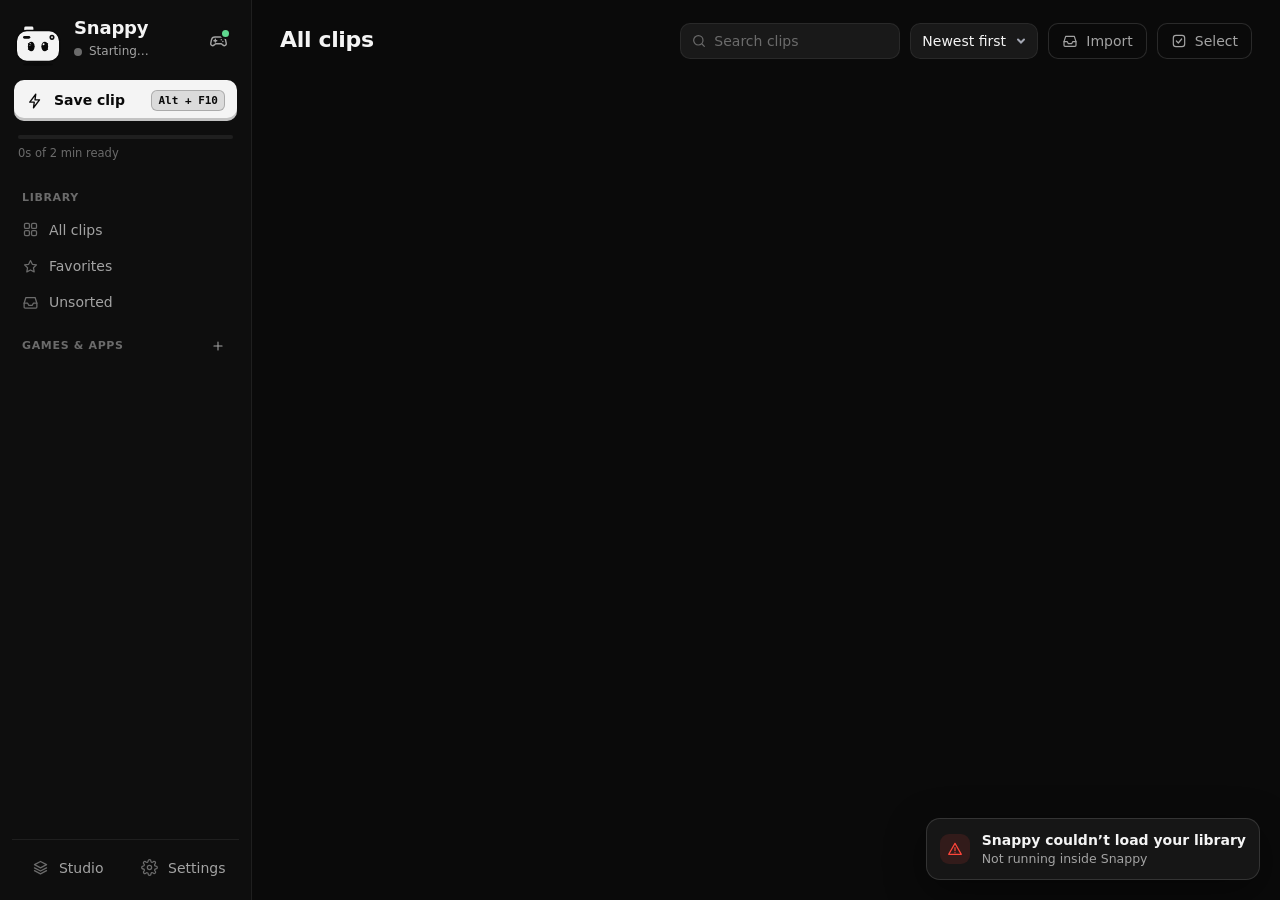
==== commit d54052cc: "Snappy 1.6.0 The wardrobe: click her name and she jumps onto a stage with every outfit and skin, wha" ====
--- a/src/Snappy/wwwroot/index.html
+++ b/src/Snappy/wwwroot/index.html
@@ -12,6 +12,8 @@
   <link rel="stylesheet" href="studio.css">
   <link rel="stylesheet" href="speech.css">
   <link rel="stylesheet" href="events.css">
+  <link rel="stylesheet" href="skins.css">
+  <link rel="stylesheet" href="wardrobe.css">
 </head>
 <body>
   <svg width="0" height="0" style="position:absolute" aria-hidden="true">
@@ -250,6 +252,8 @@
         </div>
       </section>
 
+      <section class="view" id="wardrobeView" hidden></section>
+
       <section class="view" id="studioView" hidden>
         <header class="toolbar">
           <div class="title-block grow">
@@ -330,6 +334,12 @@
         <section>
           <h4>Artwork</h4>
           <p>The Snappy camera and the cat in the keys layer are original drawings made for Snappy. The license doesn't grant use of the Snappy name or logo for other versions.</p>
+        </section>
+        <section>
+          <h4>Shibahu</h4>
+          <p>The cat-eared girl in one of the hidden scenes is "Shibahu" by 腱鞘炎の人 (Kensyouen), licensed under Creative Commons Attribution 4.0. She was posed, animated and rendered for Snappy.</p>
+          <button class="link-btn" data-link="https://skfb.ly/ovSrM">Shibahu on Sketchfab</button>
+          <button class="link-btn" data-link="https://creativecommons.org/licenses/by/4.0/">CC BY 4.0</button>
         </section>
       </div>
       <div class="modal-actions"><button class="btn" id="licensesClose">Close</button></div>
@@ -376,14 +386,17 @@
   <script src="game-isyou.js"></script>
   <script src="game-parable.js"></script>
   <script src="game-miami.js"></script>
+  <script src="game-roulette.js"></script>
   <script src="game-spire.js"></script>
   <script src="game-snaptato.js"></script>
   <script src="game-binding.js"></script>
-  <script src="game-safari.js"></script>
   <script src="hall.js"></script>
   <script src="terminal.js"></script>
   <script src="chats.js"></script>
+  <script src="skins.js"></script>
+  <script src="notslop.js"></script>
   <script src="app.js"></script>
+  <script src="wardrobe.js"></script>
   <script src="editor.js"></script>
   <script src="studio.js"></script>
 </body>
--- a/src/Snappy/wwwroot/mascot.css
+++ b/src/Snappy/wwwroot/mascot.css
@@ -428,11 +428,13 @@
 /* only one Snappy on screen at a time */
 .mascot { transition: opacity .3s ease; }
 /* (a picture of her in a frame is not another her) */
-.snappy-solo .mascot:not(.lead):not(.picture) { opacity: 0 !important; }
+.snappy-solo .mascot:not(.lead):not(.picture):not(.rack) { opacity: 0 !important; }
 /* the moment one copy of her hands over to another, nothing fades */
 .snappy-swap .mascot, .snappy-swap .mascot * { transition: none !important; }
 
 /* hopping home to her corner, shrinking on the way, and landing softly */
+/* a still picture of her (the wardrobe's racks): nothing moves */
+.mascot.rack, .mascot.rack * { animation: none !important; transition: none !important; }
 .homing { transition: left var(--home-ms) cubic-bezier(.3, .55, .3, 1), top var(--home-ms) cubic-bezier(.45, 0, .3, 1),
   width var(--home-ms) cubic-bezier(.4, 0, .25, 1), height var(--home-ms) cubic-bezier(.4, 0, .25, 1) !important; }
 .homing .mascot { width: 100% !important; height: 100% !important; }
--- a/src/Snappy/wwwroot/styles.css
+++ b/src/Snappy/wwwroot/styles.css
@@ -183,6 +183,8 @@
 }
 .select:hover { box-shadow: inset 0 0 0 1px var(--line-2); }
 .select.compact { height: 32px; padding: 0 26px 0 10px; background-position: right 8px center; font-size: 13px; }
+/* a whole new look for her (a skin) stands out in the outfit list */
+.select option.opt-skin { color: #b48cff; font-weight: 700; }
 .select option { background: var(--surface-2); }
 .text-input {
   width: 100%; height: 38px; padding: 0 12px; border-radius: 10px; border: 0; outline: 0;
--- a/src/Snappy/wwwroot/speech.css
+++ b/src/Snappy/wwwroot/speech.css
@@ -13,6 +13,9 @@
   transition: scale .55s var(--spring-bouncy), opacity .12s ease-out;
 }
 .speech.in { scale: 1; opacity: 1; }
+/* under her (in the wardrobe): centred, the tail on top */
+.speech.below { width: 270px; translate: -50% 0; transform-origin: 50% 0; text-align: center; padding: 11px 26px 11px 26px; }
+.speech.below::before { left: calc(50% - 8px); top: -6px; }
 .speech.leaving { scale: .82; opacity: 0; transition: scale .2s ease-in, opacity .18s ease-in; }
 /* the tail, pointing back at her */
 .speech::before {
--- a/src/Snappy/wwwroot/events.css
+++ b/src/Snappy/wwwroot/events.css
@@ -107,6 +107,8 @@
 .program-eye::before { content: ""; position: absolute; z-index: 1; left: 0; top: 0; width: 100%; height: 23px; clip-path: circle(20px at 50% 20px);
   background: linear-gradient(#1a2b34, #0f1b21); box-shadow: inset 0 -2px 0 rgba(110, 215, 255, .45); transform-origin: 50% 0; scale: 1 0; transition: scale .3s var(--spring); }
 .program.annoyed .program-eye::before { scale: 1 1; }
+/* a yawn caught from Snappy: the lid drifts most of the way down, slowly */
+.program.pg-tired .program-eye::before { scale: 1 1.3; transition: scale .8s ease-in-out; }
 .program.annoyed .program-eye i { translate: var(--px, 0) 2px; }
 .program.wide .program-eye i { scale: 1.3; }
 @keyframes program-glow { 50% { box-shadow: 0 0 20px 7px rgba(110, 215, 255, .6); } }
@@ -1400,6 +1402,8 @@
 .pn-ring { position: fixed; z-index: 96; width: 40px; height: 40px; translate: -50% -50%; border: 3px solid #7fdc6c; border-radius: 12px; pointer-events: none;
   box-shadow: 0 0 18px #7fdc6c; animation: pn-ring 1.2s ease-out forwards; }
 @keyframes pn-ring { from { scale: .6; opacity: 1; } to { scale: 1.9; opacity: 0; } }
+.pn-ring.pn-name { border-color: #b48cff; box-shadow: 0 0 18px #b48cff; animation-name: pn-ring-name; }
+@keyframes pn-ring-name { from { scale: .9; opacity: 1; } to { scale: 1.35; opacity: 0; } }
 /* a tumbleweed rolling right to left along the bottom: across, a little hop, and its own spin */
 .pn-weed { position: fixed; z-index: 96; left: 0; bottom: 12%; width: 70px; height: 70px; pointer-events: none; translate: calc(100vw + 40px) 0; }
 .pn-weed.go { animation: pn-weed 3.4s linear forwards; }
@@ -2049,6 +2053,8 @@
 .brand-name { transition: opacity .22s ease, translate .22s ease, filter .22s ease; }
 .brand-name.af-swap { opacity: 0; translate: 0 -4px; filter: blur(2px); }
 .brand-name.renamed { font-size: 15px; line-height: 1.12; }
+/* Sloppy: her name in the font nobody chooses on purpose, full size, and a little crooked */
+html.af-sloppy .brand-name, html.af-sloppy .brand-name.renamed { font-family: "Comic Sans MS", "Segoe Print", cursive; font-size: 19px; color: #d8e27a; rotate: -3deg; }
 /* tags under her name */
 .af-tags { display: flex; flex-wrap: wrap; gap: 4px; margin-top: 5px; }
 .af-tag { display: inline-flex; align-items: center; gap: 4px; padding: 1px 7px; border-radius: 6px; background: var(--line); color: var(--text-2); font: 650 10.5px/1.55 var(--font);
@@ -2117,7 +2123,10 @@
 @keyframes af-float { 50% { translate: 0 -2px; rotate: -1.4deg; } }
 @media (prefers-reduced-motion: reduce) { .af-float .brand-name, .af-float .af-tags, .af-sparkle.in, .af-shine::before { animation: none; } }
 /* the small print under the name, in her own handwriting more or less */
-.af-tag.byline { padding: 0 1px; border-radius: 0; background: none; color: var(--text-3); font: italic 500 10.5px/1.3 var(--font); }
+.af-tag.byline { padding: 0 1px; border-radius: 0; background: none; color: var(--text-3); font: italic 500 10.5px/1.3 var(--font); white-space: normal; }
+/* (a tag never runs under the arcade's button: the name column takes the room there is and wraps in it) */
+.brand-text { flex: 1 1 auto; }
+.af-tags { max-width: 100%; }
 /* the scream button, shrunk down into the corner: the one mark that takes a click */
 .af-mark.af-scream { position: fixed; right: 18px; bottom: 18px; z-index: 65; pointer-events: auto; scale: .6; }
 .af-mark.af-scream.in { scale: 1; }
@@ -2141,6 +2150,44 @@
 .sw-tiny.bob .pg-iris, .mascot.talking .pg-iris { animation: pg-pulse .3s ease-out; }
 .mascot.talking .pg-iris { animation: pg-pulse .55s ease-in-out infinite alternate; }
 @keyframes pg-pulse { 50% { transform: scale(1.18); filter: drop-shadow(0 0 7px #9fefff); } }
+/* In her place the Program does every moment its own way, and none of her flash, sparkles, sweat or z's show through */
+.mascot:has(.pg-skin) :is(.m-flash, .m-sparkle, .m-pop, .m-z, .m-sweat, .m-scissors) { display: none; }
+.pg-skin :is(.pg-buffer, .pg-smile, .pg-ring, .pg-scan) { opacity: 0; }
+.pg-skin .pg-ring { transform-box: fill-box; transform-origin: center; }
+.pg-skin .pg-buffer { transform-box: view-box; transform-origin: 100px 118px; }
+.pg-skin :is(.pg-look, .pg-dot) { transform-box: view-box; transform-origin: 100px 118px; }
+/* saving a clip: the lid snaps shut like a shutter, a ring of light leaves the eye, a scan line runs down its body, and
+   then the eye buffers until the clip is saved */
+[data-mood="clipping"] .pg-skin .pg-lid { animation: pg-shutter .9s both; }
+[data-mood="clipping"] .pg-skin .pg-ring { animation: pg-ring .7s .18s ease-out both; }
+[data-mood="clipping"] .pg-skin .pg-scan { animation: pg-scan .75s .22s ease-in-out both; }
+/* buffering, in a loop: the eye shrinks to a dot, the dot splits into three that spiral out and go round, they come
+   back together, and the dot grows back into the eye (one loop per turn, 1.2 s, the length of the pop-up's strip) */
+[data-mood="clipping"] .pg-skin .pg-look { animation: pg-merge 1.2s .95s ease-in-out infinite both; }
+[data-mood="clipping"] .pg-skin .pg-buffer { opacity: 1; animation: pg-spin 1.2s .95s linear infinite; }
+[data-mood="clipping"] .pg-skin .pg-dot { animation: pg-split 1.2s .95s ease-in-out infinite both; }
+:is([data-mood="working"], [data-mood="starting"], [data-mood="trimming"]) .pg-skin .pg-look { animation: pg-merge 1.2s ease-in-out infinite both; }
+:is([data-mood="working"], [data-mood="starting"], [data-mood="trimming"]) .pg-skin .pg-buffer { opacity: 1; animation: pg-spin 1.2s linear infinite; }
+:is([data-mood="working"], [data-mood="starting"], [data-mood="trimming"]) .pg-skin .pg-dot { animation: pg-split 1.2s ease-in-out infinite both; }
+@keyframes pg-merge { 0% { opacity: 1; transform: scale(1); } 14% { opacity: 1; transform: scale(.36); } 17%, 83% { opacity: 0; transform: scale(.36); }
+  86% { opacity: 1; transform: scale(.36); } 100% { opacity: 1; transform: scale(1); } }
+@keyframes pg-split { 0%, 14% { opacity: 0; transform: rotate(var(--a)) translateY(0); } 16% { opacity: 1; transform: rotate(var(--a)) translateY(0); }
+  32%, 68% { opacity: 1; transform: rotate(var(--a)) translateY(-13px); } 84% { opacity: 1; transform: rotate(var(--a)) translateY(0); }
+  87%, 100% { opacity: 0; transform: rotate(var(--a)) translateY(0); } }
+/* saved: a pleased squint. Failed: red. Recording: its own light. Paused: the eye shut */
+[data-mood="happy"] .pg-skin .pg-look { animation: pg-blink-out 1.15s both; }
+[data-mood="happy"] .pg-skin .pg-smile { animation: pg-blink-in 1.15s both; }
+[data-mood="error"] .pg-skin .pg-iris { fill: #ff6b6b; filter: drop-shadow(0 0 5px #ff4040); }
+[data-mood="recording"] .pg-skin .pg-rec { fill: #ff3b30; animation: m-rec 1.6s ease-in-out infinite; }
+[data-mood="paused"] .pg-skin .pg-lid { animation: none; transform: scaleY(1); }
+@keyframes pg-shutter { 0% { transform: scaleY(0); } 12%, 24% { transform: scaleY(1); } 42%, 100% { transform: scaleY(0); } }
+@keyframes pg-ring { from { opacity: .95; transform: scale(.7); } to { opacity: 0; transform: scale(1.9); } }
+@keyframes pg-scan { 0% { opacity: 0; transform: translateY(0); } 12%, 85% { opacity: .9; } 100% { opacity: 0; transform: translateY(132px); } }
+@keyframes pg-on { to { opacity: 1; } }
+@keyframes pg-off { to { opacity: 0; } }
+@keyframes pg-spin { to { transform: rotate(360deg); } }
+@keyframes pg-blink-out { 0%, 8% { opacity: 1; } 12%, 88% { opacity: 0; } 100% { opacity: 1; } }
+@keyframes pg-blink-in { 0%, 8% { opacity: 0; } 12%, 88% { opacity: 1; } 100% { opacity: 0; } }
 /* swapping in or out of it: a quick glitch on her corner */
 .mascot-slot.pg-swapping { animation: pg-glitch .45s steps(3) 1; }
 @keyframes pg-glitch { 0% { filter: hue-rotate(0deg); translate: 0 0; } 33% { filter: hue-rotate(160deg) contrast(1.6); translate: -2px 1px; } 66% { filter: invert(.8); translate: 2px -1px; } 100% { filter: none; translate: 0 0; } }
@@ -2235,9 +2282,11 @@
 .af-bomb::after { content: ""; position: absolute; right: -2px; top: -5px; width: 5px; height: 5px; border-radius: 50%; background: rgba(200, 200, 200, .6); animation: af-smoke 2.6s ease-out infinite; }
 @keyframes af-smoke { 0% { translate: 0 0; scale: .4; opacity: 0; } 20% { opacity: .8; } 100% { translate: 3px -9px; scale: 1.6; opacity: 0; } }
 /* Snappy Is You: the rule, still standing, next to the title */
-.af-rule { left: calc(100% + 16px); top: 7px; display: flex; gap: 2px; translate: 0 -6px; }
-.af-rule.in { translate: 0 0; }
-.af-rule span { padding: 3px 4px 2px; background: #0e0e10; color: #e05aa0; font: 900 9px/1 var(--font-display); letter-spacing: .08em; box-shadow: 0 0 0 1px #2a2a30; }
+/* SNAPPY IS YOU, as her logo: the rule's three word blocks in place of her name */
+html.af-isyou .brand-name { position: relative; color: transparent; }
+.af-rule { left: 0; top: 50%; display: flex; gap: 2px; translate: 0 -50%; scale: .85; transform-origin: 0 50%; white-space: nowrap; }
+.af-rule.in { scale: 1; }
+.af-rule span { padding: 3px 3px 2px; background: #0e0e10; color: #e05aa0; font: 900 9px/1 var(--font-display); letter-spacing: .04em; box-shadow: 0 0 0 1.5px #2a2a30; }
 .af-rule span:nth-child(2) { color: #f4f4f4; }
 .af-rule span:nth-child(3) { color: #e8d23f; }
 .af-rule.in span { animation: af-wobble 1.2s steps(2) infinite; }
@@ -2293,6 +2342,10 @@
 .term-line.log-program { color: #9fdcff; }
 .term-line.log-program::before { content: "program › "; color: rgba(159, 220, 255, .5); }
 .term-line.steve { color: #8ea6ff; }
+.term-action { display: block; margin: 6px 0 8px; padding: 6px 12px; border: 1px solid rgba(232, 156, 112, .55); border-radius: 7px; background: rgba(232, 156, 112, .1);
+  color: #f0b894; font: inherit; cursor: pointer; animation: cl-line-in .2s ease-out both; }
+.term-action:hover { background: rgba(232, 156, 112, .22); color: #ffd7bd; }
+.term-action:disabled { opacity: .55; cursor: default; }
 .term-line.cmd .term-who { color: #e3a07a; }
 .term-line.cmd.by-snappy { color: #fff; }
 .term-line.cmd.by-snappy .term-who { color: rgba(255, 255, 255, .6); }
@@ -2325,10 +2378,54 @@
 /* the mouth she had once: it never stops chewing */
 .mascot .cg-mouth { transform-box: fill-box; transform-origin: 50% 50%; animation: cg-chew .26s ease-in-out infinite alternate; }
 @keyframes cg-chew { to { transform: scale(.8, .35); } }
-.mascot .cg-ears { transform-box: fill-box; transform-origin: 50% 100%; animation: cg-twitch 3.4s ease-in-out infinite; }
-@keyframes cg-twitch { 0%, 88%, 100% { transform: none; } 92% { transform: rotate(-4deg); } 96% { transform: rotate(3deg); } }
-@media (prefers-reduced-motion: reduce) { .mascot .cg-mouth, .mascot .cg-ears { animation: none; } }
+/* the cat mouth: one shape per expression, and the open one on every word she says */
+.mascot .cg-m { opacity: 0; }
+.mascot .cg-base { opacity: 1; }
+.mascot:is([data-eyes="happy"], [data-eyes="joy"], [data-eyes="heart"], [data-eyes="ew"], [data-eyes="shock"], [data-eyes="angry"], [data-eyes="sad"]) .cg-base { opacity: 0; }
+.mascot:is([data-eyes="happy"], [data-eyes="joy"], [data-eyes="heart"], [data-eyes="ew"]) .cg-blep { opacity: 1; }
+.mascot[data-eyes="shock"] .cg-o { opacity: 1; }
+.mascot:is([data-eyes="angry"], [data-eyes="sad"]) .cg-pout { opacity: 1; }
+.mascot.hop .cg-set { animation: cg-say .3s both; }
+.mascot.hop .cg-open { animation: cg-say-open .3s both; }
+@keyframes cg-say { 15%, 75% { opacity: 0; } }
+@keyframes cg-say-open { 0%, 100% { opacity: 0; } 15%, 75% { opacity: 1; } }
+/* the cat ears: a twitch now and then, up when she's shocked, drooping when she's sad, flat back when she's cross */
+.mascot .cg-ear { transform-box: fill-box; transform-origin: 50% 100%; transition: transform .3s var(--spring, ease); animation: cg-twitch 3.4s ease-in-out infinite; }
+.mascot .cg-ear.r { animation-delay: -1.7s; }
+.mascot[data-eyes="shock"] .cg-ear { animation: none; transform: scaleY(1.15); }
+.mascot[data-eyes="sad"] .cg-ear.l { animation: none; transform: rotate(-32deg); }
+.mascot[data-eyes="sad"] .cg-ear.r { animation: none; transform: rotate(32deg); }
+.mascot[data-eyes="angry"] .cg-ear.l { animation: none; transform: rotate(-50deg) scaleY(.8); }
+.mascot[data-eyes="angry"] .cg-ear.r { animation: none; transform: rotate(50deg) scaleY(.8); }
+@keyframes cg-twitch { 0%, 88%, 100% { transform: none; } 92% { transform: rotate(-6deg); } 96% { transform: rotate(4deg); } }
+/* her halo floats a little above her */
+.mascot .cg-halo { animation: cg-halo 2.6s ease-in-out infinite; }
+@keyframes cg-halo { 50% { translate: 0 -3px; } }
+@media (prefers-reduced-motion: reduce) { .mascot .cg-mouth, .mascot .cg-ear, .mascot .cg-halo, .mascot.hop .cg-set { animation: none; } .mascot.hop .cg-open { animation: none; } }
 /* the Program confiscates the terminal button */
 .term-btn.locked span { opacity: .7; }
 .term-btn.taken { animation: term-taken .7s cubic-bezier(.5, -0.4, .8, .4) forwards; pointer-events: none; }
 @keyframes term-taken { 30% { translate: 0 2px; scale: 1.1; } 100% { translate: 40px -60px; scale: 0; rotate: 120deg; opacity: 0; } }
+
+/* ---------- the disguise (chats.js): a mustache that talks, brows that give her away, and a disguise that slips ---------- */
+.mascot :is(.dg-stache, .dg-nose, .dg-glasses, .dg-brows) { transform-box: fill-box; transform-origin: 50% 50%; }
+.mascot.talking .dg-stache { animation: dg-talk .22s ease-in-out infinite alternate; }
+@keyframes dg-talk { to { transform: translateY(3px) scaleY(.82); } }
+.mascot:is([data-eyes="shock"], [data-eyes="joy"]) .dg-brows { transform: translateY(-9px); }
+.mascot:is([data-eyes="angry"], [data-eyes="flat"]) .dg-brows { transform: translateY(5px); }
+/* saving a clip: the flash knocks the whole disguise down her face, she shoves it back up, and the mustache settles crooked */
+.mascot[data-mood="clipping"] :is(.dg-glasses, .dg-nose, .dg-stache) { animation: dg-slip .9s cubic-bezier(.3, .6, .3, 1) both; }
+.mascot[data-mood="clipping"] .dg-brows { animation: dg-brows .9s ease both; }
+@keyframes dg-slip { 0%, 12% { transform: none; } 28% { transform: translateY(22px) rotate(-8deg); } 46% { transform: translateY(26px) rotate(-10deg); }
+  60% { transform: translateY(-4px) rotate(3deg); } 74%, 100% { transform: rotate(-3deg); } }
+@keyframes dg-brows { 0%, 12% { transform: none; } 30%, 50% { transform: translateY(-12px); } 70%, 100% { transform: none; } }
+/* saved: a proud twirl of the mustache */
+.mascot[data-mood="happy"] .dg-stache { animation: dg-twirl .5s ease-in-out 2 alternate; }
+@keyframes dg-twirl { from { transform: rotate(-9deg); } to { transform: rotate(9deg) scale(1.06); } }
+/* it didn't work: the nose drops off and bounces back on */
+.mascot[data-mood="error"] .dg-nose { animation: dg-drop 1.2s cubic-bezier(.4, 0, .3, 1) both; }
+@keyframes dg-drop { 0% { transform: none; } 30% { transform: translateY(48px) rotate(30deg); } 45% { transform: translateY(40px) rotate(24deg); } 75% { transform: translateY(-6px); } 100% { transform: none; } }
+@media (prefers-reduced-motion: reduce) { .mascot .dg-stache, .mascot .dg-nose, .mascot .dg-glasses, .mascot .dg-brows { animation: none !important; } }
+
+/* sunglasses (program2.js) and the future look's aviators (future.js): her eyes stay hidden behind them, nothing peeking out */
+.mascot:has(.sg-shades) .m-eye { visibility: hidden; }
--- a/src/Snappy/wwwroot/skins.css
+++ b/src/Snappy/wwwroot/skins.css
@@ -0,0 +1,215 @@
+/* Full reskins (skins.js): a whole new body drawn behind her face, or instead of it. While one is on, her own body,
+   shutter, viewfinder and record light step aside, and so does her face when the skin brings its own. */
+.mascot:has(.sk-body) .m-talk > :is(.m-shutter, rect, .m-rec) { visibility: hidden; }
+.mascot:has(.sk-noface) .m-face { visibility: hidden; }
+
+/* her eyelids (angry, sad) are painted in her own white: on a new body they take its colour */
+.mascot:has(.sk-ghost) .m-lid { fill: #c4c8d4; }
+.mascot:has(.sk-instant) .m-lid { fill: #efe7d6; }
+.mascot:has(.sk-disposable) .m-lid { fill: #f5c518; }
+.mascot:has(.sk-lag) .m-lid { fill: #e8475e; }
+
+/* ---------- the ghost: a sheet with her eyes, see-through, floating, no shadow to speak of ---------- */
+.mascot:has(.sk-ghost) > svg { animation: sk-float 3.2s ease-in-out infinite; }
+.mascot:has(.sk-ghost) .m-shadow { opacity: .12; }
+.mascot:has(.sk-ghost) .m-blush { visibility: hidden; }
+@keyframes sk-float { 50% { translate: 0 -4px; } }
+/* saving: she fades right out, leaving only the flash, and comes back */
+.mascot[data-mood="clipping"]:has(.sk-ghost) :is(.sk-ghost, .m-face) { animation: sk-vanish .9s both; }
+@keyframes sk-vanish { 25%, 60% { opacity: .06; } }
+.mascot:is([data-mood="working"], [data-mood="starting"], [data-mood="trimming"]) .sk-ghost { animation: sk-flicker 1.2s steps(1) infinite; }
+@keyframes sk-flicker { 0%, 100% { opacity: 1; } 18% { opacity: .55; } 24% { opacity: 1; } 61% { opacity: .7; } 66% { opacity: 1; } }
+.mascot[data-mood="happy"] .sk-ghost .sk-sheet { filter: drop-shadow(0 0 10px rgba(190, 220, 255, .9)); }
+.mascot[data-mood="error"] .sk-ghost { animation: sk-wobble .65s ease-in-out both; transform-box: view-box; transform-origin: 100px 120px; }
+@keyframes sk-wobble { 25% { transform: skewX(8deg); } 50% { transform: skewX(-8deg); } 75% { transform: skewX(4deg); } }
+.mascot[data-mood="paused"]:has(.sk-ghost) :is(.sk-ghost, .m-face) { opacity: .45; }
+.mascot[data-mood="recording"] .sk-ghost .sk-sheet { filter: drop-shadow(0 0 6px rgba(255, 90, 90, .5)); }
+
+/* ---------- the instant camera: a picture slides out of the bottom, and develops ---------- */
+.mascot[data-mood="clipping"] .sk-instant-front .sk-photo { animation: sk-photo-out .7s .25s cubic-bezier(.3, .7, .4, 1) both; }
+.mascot[data-mood="clipping"] .sk-instant .sk-flashbar { animation: sk-flashbar .45s ease-out both; }
+@keyframes sk-flashbar { 0% { fill: #ffffff; filter: drop-shadow(0 0 10px #fff); } 100% { fill: #d9dde3; } }
+@keyframes sk-photo-out { to { transform: translateY(0); } }
+.sk-instant-front .sk-photo { transform: translateY(-56px); }
+.mascot:is([data-mood="working"], [data-mood="starting"], [data-mood="trimming"], [data-mood="happy"]) .sk-instant-front .sk-photo { transform: translateY(0); }
+.mascot:is([data-mood="working"], [data-mood="starting"], [data-mood="trimming"]) .sk-instant-front .sk-print { animation: sk-develop 1.2s ease-in-out infinite alternate; }
+@keyframes sk-develop { from { fill: #2a2a2a; } to { fill: #7d93a6; } }
+.mascot[data-mood="happy"] .sk-instant-front .sk-print { fill: #9fc2d9; }
+.mascot[data-mood="happy"] .sk-instant-front .sk-photo { animation: sk-shake .28s ease-in-out 4 both; transform-box: fill-box; transform-origin: 50% 0; }
+@keyframes sk-shake { 0%, 100% { transform: translateY(0) rotate(0); } 25% { transform: translateY(0) rotate(5deg); } 75% { transform: translateY(0) rotate(-5deg); } }
+.mascot[data-mood="error"] .sk-instant-front .sk-print { fill: #6b1f16; }
+.mascot[data-mood="error"] .sk-instant-front .sk-photo { transform: translateY(0); }
+.sk-instant .sk-rec { fill: #3a332c; }
+.mascot[data-mood="recording"] .sk-instant .sk-rec { fill: #ff3b30; animation: m-rec 1.6s ease-in-out infinite; }
+
+/* ---------- the disposable camera: a flash window, and the wheel wound after every picture ---------- */
+.mascot[data-mood="clipping"] .sk-disposable .sk-flashwin { animation: sk-flashbar .45s ease-out both; }
+.sk-disposable .sk-ridges { transform-box: view-box; }
+.mascot[data-mood="clipping"] .sk-disposable .sk-ridges { animation: sk-wind .25s .45s linear 3 both; }
+.mascot:is([data-mood="working"], [data-mood="starting"], [data-mood="trimming"]) .sk-disposable .sk-ridges { animation: sk-wind .3s linear infinite; }
+@keyframes sk-wind { from { transform: translateX(0); } to { transform: translateX(-8px); } }
+.mascot[data-mood="error"] .sk-disposable .sk-flashwin { fill: #ff5a4a; }
+.mascot[data-mood="recording"] .sk-disposable .sk-rec { fill: #ff3b30; animation: m-rec 1.6s ease-in-out infinite; }
+
+/* ---------- 8-bit: everything in squares, everything in steps ---------- */
+.sk8-e { opacity: 0; }
+.sk8-open { opacity: 1; animation: sk8-blink 4.2s steps(1) infinite; }
+@keyframes sk8-blink { 0%, 94% { opacity: 1; } 95%, 97% { opacity: 0; } }
+.mascot:is([data-eyes="happy"], [data-eyes="joy"], [data-eyes="wink"]) .sk8-open,
+.mascot:is([data-eyes="sleep"], [data-eyes="flat"], [data-eyes="smug"], [data-eyes="sad"]) .sk8-open,
+.mascot:is([data-eyes="shock"], [data-eyes="heart"], [data-eyes="angry"], [data-eyes="wince"], [data-eyes="dizzy"], [data-eyes="ew"]) .sk8-open { opacity: 0; animation: none; }
+.mascot:is([data-eyes="happy"], [data-eyes="joy"], [data-eyes="wink"]) .sk8-happy { opacity: 1; }
+.mascot:is([data-eyes="sleep"], [data-eyes="flat"], [data-eyes="smug"], [data-eyes="sad"]) .sk8-closed { opacity: 1; }
+.mascot[data-eyes="shock"] .sk8-shock { opacity: 1; }
+.mascot[data-eyes="heart"] .sk8-heart { opacity: 1; }
+.mascot:is([data-eyes="angry"], [data-eyes="wince"], [data-eyes="dizzy"], [data-eyes="ew"]) .sk8-x { opacity: 1; }
+.mascot:has(.sk-pixel) .m-talk { animation-timing-function: steps(3) !important; }
+.sk8-spark, .sk8-dots rect { opacity: 0; }
+.mascot[data-mood="clipping"] .sk8-spark { animation: sk8-spark .6s steps(1) both; }
+@keyframes sk8-spark { 0%, 66% { opacity: 1; } 33% { opacity: 0; } 100% { opacity: 0; } }
+.mascot:is([data-mood="working"], [data-mood="starting"], [data-mood="trimming"], [data-mood="clipping"]) .sk8-dots rect { animation: sk8-dot 1.2s steps(1) infinite; }
+.sk8-dots rect:nth-child(2) { animation-delay: .3s !important; }
+.sk8-dots rect:nth-child(3) { animation-delay: .6s !important; }
+@keyframes sk8-dot { 0% { opacity: 1; } 25% { opacity: 0; } }
+.sk-pixel .sk8-rec { fill: #ff3b30; }
+.mascot[data-mood="recording"] .sk-pixel .sk8-rec { animation: sk8-rec 1s steps(1) infinite; }
+@keyframes sk8-rec { 50% { fill: #7a1410; } }
+
+/* ---------- the Lag: red, split into its colours, never quite where it should be ---------- */
+.mascot:has(.sk-lag) .m-face { filter: drop-shadow(2px 0 0 rgba(255, 42, 74, .8)) drop-shadow(-2px 0 0 rgba(42, 255, 234, .7)); }
+.mascot:has(.sk-lag) .m-breath { animation: sk-jitter 2.6s steps(1) infinite; }
+@keyframes sk-jitter { 0%, 100% { translate: 0 0; } 31% { translate: 2px 0; } 33% { translate: -1px 1px; } 35% { translate: 0 0; } 72% { translate: -2px 0; } 73% { translate: 0 0; } }
+.sk-lag .sk-glitch rect { animation: sk-bars 1.7s steps(1) infinite; }
+.sk-lag .sk-glitch rect:nth-child(2) { animation-delay: -.6s; }
+.sk-lag .sk-glitch rect:nth-child(3) { animation-delay: -1.1s; }
+@keyframes sk-bars { 0%, 100% { opacity: 1; transform: translateX(0); } 20% { opacity: 0; } 40% { opacity: 1; transform: translateX(14px); } 60% { transform: translateX(-10px); } }
+/* saving: it lags. Of course it does. A freeze, a jump, another freeze */
+.mascot[data-mood="clipping"]:has(.sk-lag) .m-mood { animation: sk-lagclip .9s steps(1) both; }
+@keyframes sk-lagclip { 0% { translate: 0 0; } 20% { translate: 6px -4px; } 45% { translate: 6px -4px; } 50% { translate: -4px 2px; } 75% { translate: 0 0; } }
+.mascot:is([data-mood="working"], [data-mood="starting"], [data-mood="trimming"]) .sk-lag .sk-glitch rect { animation-duration: .5s; }
+.mascot[data-mood="error"]:has(.sk-lag) .m-face { filter: drop-shadow(5px 0 0 rgba(255, 42, 74, .9)) drop-shadow(-5px 0 0 rgba(42, 255, 234, .8)); }
+
+/* ---------- Claude: a terminal window with her heart in it ---------- */
+.skc-e { opacity: 0; }
+.skc-open { opacity: 1; }
+.mascot:is([data-eyes="happy"], [data-eyes="joy"], [data-eyes="wink"], [data-eyes="heart"], [data-eyes="sleep"], [data-eyes="flat"], [data-eyes="smug"],
+  [data-eyes="sad"], [data-eyes="shock"], [data-eyes="angry"], [data-eyes="wince"], [data-eyes="dizzy"], [data-eyes="ew"]) .skc-open { opacity: 0; }
+.mascot:is([data-eyes="happy"], [data-eyes="joy"], [data-eyes="wink"], [data-eyes="heart"]) .skc-happy { opacity: 1; }
+.mascot:is([data-eyes="sleep"], [data-eyes="flat"], [data-eyes="smug"], [data-eyes="sad"]) .skc-flat { opacity: 1; }
+.mascot[data-eyes="shock"] .skc-shock { opacity: 1; }
+.mascot:is([data-eyes="angry"], [data-eyes="ew"]) .skc-angry { opacity: 1; }
+.mascot:is([data-eyes="wince"], [data-eyes="dizzy"]) .skc-x { opacity: 1; }
+.sk-claude-front .skc-cursor { animation: skc-blink 1.1s steps(1) infinite; }
+@keyframes skc-blink { 50% { opacity: 0; } }
+.sk-claude .skc-type, .sk-claude-front .skc-spin { opacity: 0; }
+.sk-claude .skc-type { transform-box: fill-box; transform-origin: 0 50%; }
+.mascot[data-mood="clipping"] .sk-claude .skc-type { animation: skc-type .9s steps(9) both; }
+@keyframes skc-type { from { opacity: 1; transform: scaleX(0); } to { opacity: 1; transform: scaleX(1); } }
+.sk-claude-front .skc-spin { transform-box: fill-box; transform-origin: center; }
+.mascot:is([data-mood="working"], [data-mood="starting"], [data-mood="trimming"]) .sk-claude-front .skc-spin { opacity: 1; animation: skc-spin .6s steps(4) infinite; }
+@keyframes skc-spin { to { transform: rotate(360deg); } }
+.mascot:is([data-mood="working"], [data-mood="starting"], [data-mood="trimming"]) .sk-claude-front .skc-cursor { opacity: 0; animation: none; }
+.mascot[data-mood="error"] .sk-claude-front path { stroke: #ff6a5a; }
+.mascot[data-mood="recording"] .sk-claude .skc-rec { fill: #ff3b30; animation: m-rec 1.6s ease-in-out infinite; }
+
+/* ---------- 3D: her own model, rendered in Blender. A picture for every look of her eyes (the right one shows),
+   her cheeks on a layer of their own, and her drawn tears, sweat and marks still on top ---------- */
+.mascot:has(.sk-3d) .m-face :is(.m-eye, .m-blush) { visibility: hidden; }
+.sk-3d .s3 { opacity: 0; }
+.mascot:not([data-eyes]) .sk-3d .s3-open, .mascot[data-eyes="open"] .sk-3d .s3-open,
+.mascot[data-eyes="happy"] .sk-3d .s3-happy,
+.mascot[data-eyes="joy"] .sk-3d .s3-joy,
+.mascot[data-eyes="shine"] .sk-3d .s3-shine,
+.mascot[data-eyes="smug"] .sk-3d .s3-smug,
+.mascot[data-eyes="flat"] .sk-3d .s3-flat,
+.mascot[data-eyes="wink"] .sk-3d .s3-wink,
+.mascot[data-eyes="heart"] .sk-3d .s3-heart,
+.mascot[data-eyes="sad"] .sk-3d .s3-sad,
+.mascot[data-eyes="angry"] .sk-3d .s3-angry,
+.mascot[data-eyes="shock"] .sk-3d .s3-shock,
+.mascot[data-eyes="sleep"] .sk-3d .s3-sleep,
+.mascot[data-eyes="wince"] .sk-3d .s3-wince,
+.mascot[data-eyes="dollar"] .sk-3d .s3-dollar,
+.mascot[data-eyes="ew"] .sk-3d .s3-ew { opacity: 1; }
+/* the loading spinner and the dizzy spiral turn in six steps, a picture each */
+.mascot[data-eyes="load"] .sk-3d .s3-load { animation: s3-sixth .8s calc(var(--i) * .8s / 6) infinite; }
+.mascot[data-eyes="dizzy"] .sk-3d .s3-dizzy { animation: s3-sixth .6s calc(var(--i) * .6s / 6) infinite; }
+@keyframes s3-sixth { 0%, 16.6% { opacity: 1; } 16.7%, 100% { opacity: 0; } }
+/* a blink, and every change of eyes behind one */
+.mascot:is(.blink, .swap) .sk-3d .s3 { opacity: 0; animation: none; }
+.mascot:is(.blink, .swap) .sk-3d .s3-blink { opacity: 1; }
+/* clipping: open, squeezed shut in the flash, a proud grin, open again (as her drawn eyes do) */
+.mascot[data-mood="clipping"] .sk-3d .s3-open { animation: m-clip-open .9s linear both; }
+.mascot[data-mood="clipping"] .sk-3d .s3-wince { animation: m-clip-wince .9s linear both; }
+.mascot[data-mood="clipping"] .sk-3d .s3-happy { animation: m-clip-happy .9s linear both; }
+.sk-3d .s3-blush { opacity: 0; transition: opacity .25s; }
+.mascot:is([data-eyes="happy"], [data-eyes="heart"], [data-eyes="wink"], [data-eyes="joy"], [data-eyes="smug"], .pet, .love, .rub) .sk-3d .s3-blush:not(.s3-ew) { opacity: .95; }
+.mascot[data-eyes="ew"] .sk-3d .s3-blush.s3-ew { opacity: .95; }
+.mascot[data-mood="clipping"] .sk-3d .s3-blush:not(.s3-ew) { animation: m-clip-happy .9s linear both; }
+/* the big one (no clips yet, the wardrobe) is for spinning: while she turns, a video of her turning takes over from
+   her faces, and she stays put (no hops or breathing to fight the turn) */
+.sk-3d .s3-turn { display: none; }
+.sk-3d .s3-turn video { display: block; width: 100%; height: 100%; }
+.mascot.spinning .sk-3d .s3-turn { display: inline; }
+.mascot.spinning .sk-3d :is(.s3, .s3-blush), .mascot.spinning:has(.sk-3d) .m-face { visibility: hidden; }
+.mascot.spinning :is(.m-breath, .m-mood, .m-react, .m-talk) { animation: none !important; transform: none !important; }
+.mascot.spin-only { cursor: grab; touch-action: none; }
+.mascot.spin-only.spinning { cursor: grabbing; }
+
+/* ---------- their speech bubbles ---------- */
+.speech.as-ghost { background: rgba(236, 241, 255, .86); color: #47506d; font-style: italic; backdrop-filter: blur(4px); box-shadow: 0 0 26px rgba(190, 215, 255, .45), 0 10px 28px rgba(0, 0, 0, .35); }
+.speech.as-instant { background: #f6f0e1; color: #4a3b2a; font-family: "Courier New", Courier, monospace; font-weight: 700; box-shadow: 0 12px 26px rgba(0, 0, 0, .4), inset 0 0 0 4px #fffaf0, inset 0 0 0 5px #d8ccb0; }
+.speech.as-disposable { background: #f5c518; color: #111; font-weight: 800; border: 3px solid #111; border-radius: 6px; }
+.speech.as-pixel { background: #000; color: #fff; font: 700 13px/1.55 ui-monospace, Consolas, monospace; border: 3px solid #fff; border-radius: 0; box-shadow: 0 0 0 3px #000, 0 12px 26px rgba(0, 0, 0, .5); }
+.speech.as-lag { background: #2a0b12; color: #ff9aa8; font: 600 13px/1.5 ui-monospace, Consolas, monospace; text-shadow: 2px 0 rgba(42, 255, 234, .55), -2px 0 rgba(255, 42, 74, .65);
+  box-shadow: 0 0 0 1px rgba(255, 42, 74, .5), 0 12px 28px rgba(0, 0, 0, .5); animation: sk-bubble-jitter 2.2s steps(1) infinite; }
+@keyframes sk-bubble-jitter { 0%, 100% { translate: 0 0; } 40% { translate: 2px 0; } 42% { translate: 0 0; } 77% { translate: -2px 1px; } 78% { translate: 0 0; } }
+.speech.as-claude { background: #1f1c19; color: #f0c6a6; font: 500 13px/1.5 ui-monospace, "Cascadia Mono", Consolas, monospace;
+  box-shadow: 0 14px 34px rgba(0, 0, 0, .5), 0 0 0 1px rgba(232, 149, 106, .35), 0 0 18px rgba(232, 149, 106, .15); }
+.speech.as-3d { background: linear-gradient(180deg, #fbf9ff, #ece6fa); color: #2a2340; font-weight: 800; letter-spacing: .01em;
+  text-shadow: 1px 1px 0 #c9bdf0, 2px 2px 0 #b3a3e8, 3px 3px 0 #9d89dd, 4px 4px 5px rgba(60, 40, 120, .25);
+  box-shadow: 0 2px 0 #d9cff5, 0 4px 0 #c4b6ee, 0 14px 28px rgba(40, 20, 90, .35); }
+:is(.speech.as-ghost, .speech.as-instant, .speech.as-disposable, .speech.as-pixel, .speech.as-lag, .speech.as-claude, .speech.as-3d) .speech-close { color: inherit; }
+@media (prefers-reduced-motion: reduce) {
+  .mascot:has(.sk-ghost) > svg, .mascot:has(.sk-lag) .m-breath, .sk-lag .sk-glitch rect, .speech.as-lag, .sk-claude-front .skc-cursor { animation: none; }
+}
+
+/* ---------- "sloppy": the show she puts on to prove she is not ---------- */
+.ns-show { position: fixed; inset: 0; z-index: 140; background: #000; opacity: 0; transition: opacity .6s ease; }
+.ns-show.in { opacity: 1; }
+.ns-show canvas { position: absolute; inset: 0; width: 100%; height: 100%; }
+/* the lights before the show: flickering like a dying bulb while it gets ready, then off */
+.ns-lights { position: fixed; inset: 0; z-index: 139; background: #000; pointer-events: none; opacity: 0; animation: ns-flicker 1.6s steps(1) infinite; }
+.ns-lights.out { animation: ns-lights-off .6s steps(1) forwards; }
+@keyframes ns-flicker {
+  0% { opacity: 0; } 8% { opacity: .82; } 12% { opacity: 0; } 46% { opacity: 0; } 50% { opacity: .9; } 53% { opacity: .2; } 57% { opacity: .75; } 61% { opacity: 0; } 100% { opacity: 0; }
+}
+@keyframes ns-lights-off { 0% { opacity: .85; } 15% { opacity: .1; } 30% { opacity: .95; } 42% { opacity: .3; } 55% { opacity: 1; } 100% { opacity: 1; } }
+/* the leftover from the animation tests: a picture viewer that takes its time, then won't stop staring */
+.ns-viewer { position: fixed; z-index: 85; left: 50%; top: 42%; width: min(560px, 62vw); translate: -50% -50%; border-radius: 10px; overflow: hidden; background: #1b1b1f;
+  box-shadow: 0 0 0 1px rgba(255, 255, 255, .08), 0 30px 80px rgba(0, 0, 0, .6); opacity: 0; scale: .9; transition: opacity .25s, scale .4s var(--spring-bouncy, ease); }
+.ns-viewer.in { opacity: 1; scale: 1; }
+.ns-viewer.out { opacity: 0; scale: .6; rotate: -6deg; transition: opacity .3s, scale .35s ease-in, rotate .35s ease-in; }
+.ns-viewer-bar { padding: 9px 12px; font: 600 12px/1 var(--font); color: rgba(255, 255, 255, .6); background: #26262c; }
+.ns-viewer-pic { position: relative; aspect-ratio: 16 / 9; background: #0e0e10; overflow: hidden; }
+.ns-viewer-pic img { position: absolute; inset: 0; width: 100%; height: 100%; object-fit: cover; clip-path: inset(0 0 100% 0); transform-origin: 55% 36%; }
+.ns-viewer.loaded img { animation: ns-trickle 1.4s steps(9) forwards; }
+.ns-viewer.stare img { clip-path: inset(0); animation: ns-stare 7s cubic-bezier(.2, .6, .2, 1) forwards; }
+.ns-viewer.stare { animation: ns-twitch .45s steps(1) 2; }
+@keyframes ns-trickle { to { clip-path: inset(0); } }
+@keyframes ns-stare { to { transform: scale(1.6); } }
+@keyframes ns-twitch { 0% { translate: -50% -50%; filter: none; } 30% { translate: calc(-50% + 5px) -50%; filter: hue-rotate(120deg) contrast(1.6); }
+  60% { translate: calc(-50% - 4px) calc(-50% + 2px); filter: invert(1); } 80% { translate: -50% -50%; filter: none; } }
+.ns-viewer-load { position: absolute; inset: 0; display: grid; place-content: center; justify-items: center; gap: 10px; color: rgba(255, 255, 255, .55); font: 500 12px/1 var(--font); transition: opacity .2s; }
+.ns-viewer.loaded .ns-viewer-load { opacity: 0; }
+.ns-viewer-load b { width: 180px; height: 6px; border-radius: 3px; background: rgba(255, 255, 255, .1); overflow: hidden; }
+.ns-viewer-load i { display: block; width: 0; height: 100%; background: #b9a8f0; animation: ns-load 1.8s cubic-bezier(.3, .1, .3, 1) forwards; }
+@keyframes ns-load { 0% { width: 0; } 55% { width: 72%; } 80% { width: 74%; } 100% { width: 100%; } }
+/* the app itself glitching out for a moment before the show */
+.app.ns-glitch { animation: ns-app-glitch .9s steps(1) both; }
+@keyframes ns-app-glitch {
+  0% { transform: none; filter: none; } 10% { transform: translate(-6px, 2px); filter: hue-rotate(90deg) saturate(3); }
+  20% { transform: translate(8px, -3px) skewX(3deg); filter: invert(1); } 30% { transform: translate(-3px, 0) skewX(-5deg); filter: hue-rotate(200deg) contrast(2); }
+  45% { transform: translate(5px, 4px); filter: contrast(3) saturate(0); } 60% { transform: translate(-8px, -2px) skewX(6deg); filter: invert(1) hue-rotate(40deg); }
+  75% { transform: translate(2px, 0); filter: hue-rotate(300deg) saturate(4); } 90% { transform: none; filter: brightness(3); } 100% { transform: none; filter: none; }
+}
--- a/src/Snappy/wwwroot/wardrobe.css
+++ b/src/Snappy/wwwroot/wardrobe.css
@@ -0,0 +1,152 @@
+/* The wardrobe (wardrobe.js): her on a stage on the left, the racks on the right, like a game's locker. */
+.wd { flex: 1; min-height: 0; display: grid; grid-template-columns: minmax(260px, 36%) 1fr; gap: 20px; padding: 0 28px 24px; }
+
+/* ---------- the stage: a soft glow behind her in the colour of what she has on, and her shadow on the floor ---------- */
+.wr-stage { --tint: 255, 255, 255; --tint-a: .07; position: relative; border-radius: var(--radius-lg); overflow: hidden; min-height: 380px;
+  background: linear-gradient(180deg, #18171c 0%, #121115 100%); box-shadow: inset 0 0 0 1px var(--line); }
+.wr-stage.rare { --tint: 168, 126, 255; --tint-a: .2; }
+.wr-glow { position: absolute; left: 50%; top: 46%; width: 120%; aspect-ratio: 1; translate: -50% -50%; border-radius: 50%; pointer-events: none;
+  background: radial-gradient(closest-side, rgba(var(--tint), var(--tint-a)), rgba(var(--tint), 0)); transition: background .5s ease; }
+/* where she stands (she's drawn in .wr-snappy, a fixed box that follows this spot) */
+.wr-spot { position: absolute; left: 50%; top: 22%; width: min(230px, 62%); aspect-ratio: 1; translate: -50% 0; }
+.wr-shadow { position: absolute; left: 50%; bottom: 2%; width: 86%; height: 12%; translate: -50% 0; border-radius: 50%;
+  background: radial-gradient(closest-side, rgba(0, 0, 0, .55), rgba(0, 0, 0, 0)); }
+.wr-caption { position: absolute; left: 22px; right: 22px; bottom: 20px; }
+.wr-rarity { display: inline-block; padding: 3px 8px; border-radius: 5px; background: rgba(255, 255, 255, .07); color: var(--text-2);
+  font: 800 10px/1.3 var(--font); letter-spacing: .12em; text-transform: uppercase; }
+.wr-stage.rare .wr-rarity { background: rgba(168, 126, 255, .18); color: #c9b0ff; }
+.wr-wearing { margin-top: 8px; font: 800 22px/1.15 var(--font-display); color: var(--text); }
+.wr-note { margin-top: 4px; font-size: 12.5px; color: var(--text-3); }
+.wr-snappy { position: fixed; z-index: 60; }
+.wr-body { width: 100%; height: 100%; transform-origin: 50% 100%; }
+.wr-her.mascot { width: 100%; height: 100%; }
+.wr-body.wr-crouch { transform: scale(1.08, .88); transition: transform .1s ease-out; }
+.wr-body.wr-land { animation: wr-land .42s cubic-bezier(.3, .7, .4, 1); }
+@keyframes wr-land { 0% { transform: scale(1.12, .84); } 45% { transform: scale(.95, 1.06); } 100% { transform: none; } }
+/* trying something on: a twirl (she changes side on, halfway), and a puff of sparkles */
+.wr-body.wr-twirl { animation: wr-twirl .62s cubic-bezier(.4, 0, .25, 1); }
+@keyframes wr-twirl { 0% { transform: none; } 20% { transform: scale(1.05, .93); } 45% { transform: perspective(700px) rotateY(88deg); }
+  55% { transform: perspective(700px) rotateY(-88deg); } 82% { transform: scale(.96, 1.05); } 100% { transform: none; } }
+.wr-sparks { position: absolute; left: 50%; top: 48%; width: 0; height: 0; pointer-events: none; }
+.wr-sparks i { position: absolute; width: 11px; height: 11px; margin: -5.5px; background: #fff; opacity: 0;
+  clip-path: polygon(50% 0, 60% 40%, 100% 50%, 60% 60%, 50% 100%, 40% 60%, 0 50%, 40% 40%); animation: wr-spark .85s ease-out forwards; }
+.wr-stage.rare .wr-sparks i:nth-child(2n) { background: #c9b0ff; }
+@keyframes wr-spark { 0% { opacity: 0; transform: translate(0, 0) scale(.3); } 20% { opacity: 1; } 100% { opacity: 0; transform: translate(var(--x), var(--y)) scale(1) rotate(90deg); } }
+
+/* ---------- the racks ---------- */
+.wr-side { min-height: 0; display: flex; flex-direction: column; }
+.wr-tabs { display: flex; gap: 4px; padding: 4px; border-radius: 10px; background: var(--surface-2); box-shadow: inset 0 0 0 1px var(--line); align-self: flex-start; }
+.wr-tab { padding: 7px 14px; border: 0; border-radius: 7px; background: none; color: var(--text-2); font: 600 13px/1 var(--font); cursor: pointer; }
+.wr-tab:hover { color: var(--text); }
+.wr-tab.on { background: var(--surface-3); color: var(--text); }
+.wr-panel { flex: 1; min-height: 0; overflow-y: auto; margin-top: 14px; padding-right: 6px; scrollbar-width: thin; }
+.wr-count { margin: 0 0 6px; font-size: 12.5px; color: var(--text-3); }
+.wr-h { margin: 18px 0 10px; font: 700 11px/1 var(--font); letter-spacing: .1em; text-transform: uppercase; color: var(--text-3); }
+
+.wr-grid { display: grid; grid-template-columns: repeat(auto-fill, minmax(116px, 1fr)); gap: 10px; }
+/* a tile: her in it, its name, and a strip along the bottom in its rarity's colour */
+.wr-tile { position: relative; width: 100%; display: flex; flex-direction: column; align-items: center; gap: 4px; padding: 12px 8px 12px; border: 0; border-radius: 10px; overflow: hidden;
+  background: var(--surface-2); box-shadow: inset 0 0 0 1px var(--line); color: var(--text); cursor: pointer; transition: box-shadow .15s, background .15s; }
+.wr-tile::after { content: ""; position: absolute; left: 0; right: 0; bottom: 0; height: 3px; background: rgba(255, 255, 255, .14); }
+.wr-tile.rare::after { background: #a87eff; }
+.wr-tile:hover { background: var(--surface-3); }
+.wr-tile.on { box-shadow: inset 0 0 0 2px var(--text); }
+.wr-tile.rare.on { box-shadow: inset 0 0 0 2px #a87eff; }
+.wr-pic.mascot { width: 82px; height: 82px; transition: transform .2s var(--spring); }
+.wr-tile:hover .wr-pic { transform: translateY(-2px); }
+.wr-name { font: 600 12.5px/1.25 var(--font); text-align: center; }
+.wr-tile.rare .wr-name { color: #d2bdff; }
+.wr-on { position: absolute; top: 7px; right: 7px; width: 18px; height: 18px; display: grid; place-items: center; border-radius: 50%; background: var(--text); }
+.wr-on svg { width: 12px; height: 12px; fill: none; stroke: #0a0a0a; stroke-width: 3; stroke-linecap: round; stroke-linejoin: round; }
+.wr-tile.rare .wr-on { background: #a87eff; }
+.wr-today { position: absolute; top: 7px; right: 7px; padding: 2px 7px; border-radius: 99px; background: var(--text); color: #0a0a0a; font: 800 9.5px/1.4 var(--font); letter-spacing: .04em; text-transform: uppercase; }
+.wr-tile.rare .wr-today { background: #a87eff; }
+.wr-card .wr-today { top: 50%; right: 14px; translate: 0 -50%; }
+/* her plain self, on its own at the top */
+.wr-default { margin: 4px 0 6px; }
+/* locked: her outline only (a secret one, not even that), and a lock */
+.wr-tile.locked { cursor: help; background: var(--surface); }
+.wr-tile.locked .wr-pic { filter: brightness(0) invert(1) opacity(.1); }
+.wr-tile.locked .wr-pic.secret { filter: brightness(0) invert(1) opacity(.05) blur(2px); }
+.wr-lock { position: absolute; left: 50%; top: 38px; width: 24px; height: 24px; translate: -50% 0; fill: none; stroke: var(--text-3); stroke-width: 1.8; stroke-linecap: round; }
+.wr-tile.locked .wr-name { color: var(--text-3); }
+.nope { animation: wr-nope .4s; }
+@keyframes wr-nope { 20% { translate: -5px 0; } 40% { translate: 5px 0; } 60% { translate: -3px 0; } 80% { translate: 2px 0; } }
+
+/* ---------- aftermaths: each on a little copy of her corner ---------- */
+.wr-af-head { display: flex; align-items: center; gap: 14px; margin-bottom: 12px; }
+.wr-af-head .wr-count { flex: 1; margin: 0; }
+.wr-af-head .wr-tabs { flex: none; }
+.wr-list { display: grid; gap: 8px; }
+/* a row: the copy of her corner with it on, then what it is */
+.wr-card { position: relative; width: 100%; display: flex; align-items: center; gap: 0; padding: 0; border: 0; border-radius: 10px; overflow: hidden; text-align: left;
+  background: var(--surface-2); box-shadow: inset 0 0 0 1px var(--line); color: var(--text); cursor: pointer; transition: background .15s; }
+.wr-card:hover { background: var(--surface-3); }
+.wr-card.on { box-shadow: inset 0 0 0 2px var(--text); }
+.wr-card.locked { cursor: help; background: var(--surface); }
+.wr-af { position: relative; flex: none; width: 260px; height: 86px; overflow: hidden; display: flex; align-items: center; padding: 0 12px;
+  background: #0e0e0e; box-shadow: inset -1px 0 0 var(--line); pointer-events: none; }
+.wr-af-locked { justify-content: center; }
+.wr-af-locked .wr-lock { position: static; translate: none; }
+.wr-card-text { display: flex; flex-direction: column; gap: 4px; padding: 12px 40px 12px 16px; min-width: 0; }
+.wr-card-text b { font: 700 13px/1.2 var(--font); }
+.wr-card-text span { font-size: 12px; color: var(--text-3); }
+.wr-card.locked b { color: var(--text-3); }
+.wr-card .wr-on { top: 50%; right: 14px; translate: 0 -50%; }
+/* the copy of her corner (the real aftermath marks go in it, so it looks exactly like the real thing) */
+.wr-mock { position: relative; flex: none; display: flex; align-items: center; gap: 16px; width: 120%; height: 100%; scale: .84; transform-origin: 0 50%; }
+.wr-mock .brand { position: relative; padding: 0 6px; }
+.wr-mock-her.mascot { width: 56px; height: 56px; flex: none; }
+.wr-mock .brand-name { position: relative; cursor: default; }
+.wr-mock-rec { display: flex; align-items: center; gap: 6px; margin-top: 4px; font: 500 12px/1 var(--font); color: var(--text-3); }
+.wr-mock-rec i { width: 6px; height: 6px; border-radius: 50%; background: #e5484d; }
+.wr-mock-title, .wr-mock-save { position: relative; font: 700 14px/1 var(--font-display); color: var(--text); }
+.wr-mock-save { padding: 8px 12px; border-radius: 9px; background: var(--text); color: #0a0a0a; font: 600 12px/1 var(--font); overflow: hidden; }
+.wr-mock-foot { position: absolute; right: 10px; bottom: 0; width: 60px; height: 10px; }
+.wr-mock-body { position: absolute; right: 0; bottom: 0; width: 70px; height: 70px; }
+.wr-mock .af-mark.af-scream { position: absolute; right: 10px; bottom: 10px; }
+/* (the ones that change her name everywhere, scoped to the copy here) */
+.wr-mock.af-sloppy .brand-name { font-family: "Comic Sans MS", "Segoe Print", cursive; font-size: 19px; color: #d8e27a; rotate: -3deg; }
+.wr-mock.af-isyou .brand-name { color: transparent; }
+
+/* achievements: their window's cards, a column narrower */
+.wr-ach-head { display: flex; align-items: center; gap: 14px; }
+.wr-ach-head .wr-count { margin: 0; }
+.wr-ach-head .ach-progress { flex: 1; }
+.wr-ach .ach-grid { grid-template-columns: repeat(auto-fill, minmax(250px, 1fr)); }
+
+/* ---------- backgrounds: a desktop picture with its phone one leaning on it ---------- */
+.wr-walls-head { display: flex; align-items: center; gap: 12px; margin-bottom: 14px; }
+.wr-walls-head .wr-count { margin: 0; flex: 1; }
+.wr-walls { display: grid; grid-template-columns: repeat(auto-fill, minmax(220px, 1fr)); gap: 18px 14px; }
+.wr-wall { display: flex; flex-direction: column; gap: 9px; padding: 0; border: 0; background: none; color: var(--text); cursor: zoom-in; text-align: left; }
+.wr-wall-pics { position: relative; display: block; padding: 0 18px 10px 0; }
+.wr-wall-desk { display: block; width: 100%; aspect-ratio: 16 / 9; object-fit: cover; border-radius: 8px; background: var(--surface-2);
+  box-shadow: 0 0 0 1px var(--line-2), 0 10px 24px rgba(0, 0, 0, .45); transition: transform .2s var(--spring); }
+.wr-wall-phone { position: absolute; right: 0; bottom: 0; width: 22%; aspect-ratio: 1290 / 2796; object-fit: cover; border-radius: 6px; background: var(--surface-2);
+  box-shadow: 0 0 0 2px #0b0b0d, 0 0 0 3px var(--line-2), 0 10px 20px rgba(0, 0, 0, .6); transition: transform .2s var(--spring); }
+.wr-wall:hover .wr-wall-desk { transform: translateY(-2px); }
+.wr-wall:hover .wr-wall-phone { transform: translateY(-4px) rotate(3deg); }
+.wr-wall-name { font: 600 13px/1.2 var(--font); }
+/* the viewer */
+.wr-viewer { display: grid; place-items: center; z-index: 120; background: rgba(5, 5, 8, .86); }
+.wr-v { display: flex; flex-direction: column; gap: 12px; width: min(1200px, 92vw); height: min(780px, 90vh); }
+.wr-v-bar { display: flex; align-items: center; gap: 14px; }
+.wr-v-bar b { font: 800 17px/1 var(--font-display); }
+.wr-v-count { font-size: 12px; color: var(--text-3); margin-right: auto; }
+.wr-v-kind { align-self: center; }
+.wr-v-pic { position: relative; flex: 1; min-height: 0; }
+/* (fitted inside the space, whichever way round the picture is) */
+.wr-v-pic img { position: absolute; inset: 0; margin: auto; max-width: calc(100% - 100px); max-height: 100%; border-radius: 10px; box-shadow: 0 20px 60px rgba(0, 0, 0, .6); }
+.wr-v-pic.phone img { border-radius: 18px; box-shadow: 0 0 0 4px #0b0b0d, 0 0 0 5px var(--line-2), 0 20px 60px rgba(0, 0, 0, .6); }
+.wr-v-nav { position: absolute; top: 50%; translate: 0 -50%; width: 40px; height: 56px; border: 0; border-radius: 10px; background: rgba(0, 0, 0, .45);
+  color: #fff; font: 400 34px/1 var(--font); cursor: pointer; z-index: 1; }
+.wr-v-nav:hover { background: rgba(0, 0, 0, .7); }
+.wr-v-nav[data-nav="-1"] { left: 0; }
+.wr-v-nav[data-nav="1"] { right: 0; }
+
+/* her name in the corner opens it too */
+.brand-name { cursor: pointer; }
+
+@media (max-width: 880px) { .wd { grid-template-columns: 1fr; } .wr-stage { min-height: 320px; } }
+@media (prefers-reduced-motion: reduce) { .wr-body.wr-twirl, .wr-body.wr-land, .wr-sparks i, .nope { animation: none; } }
